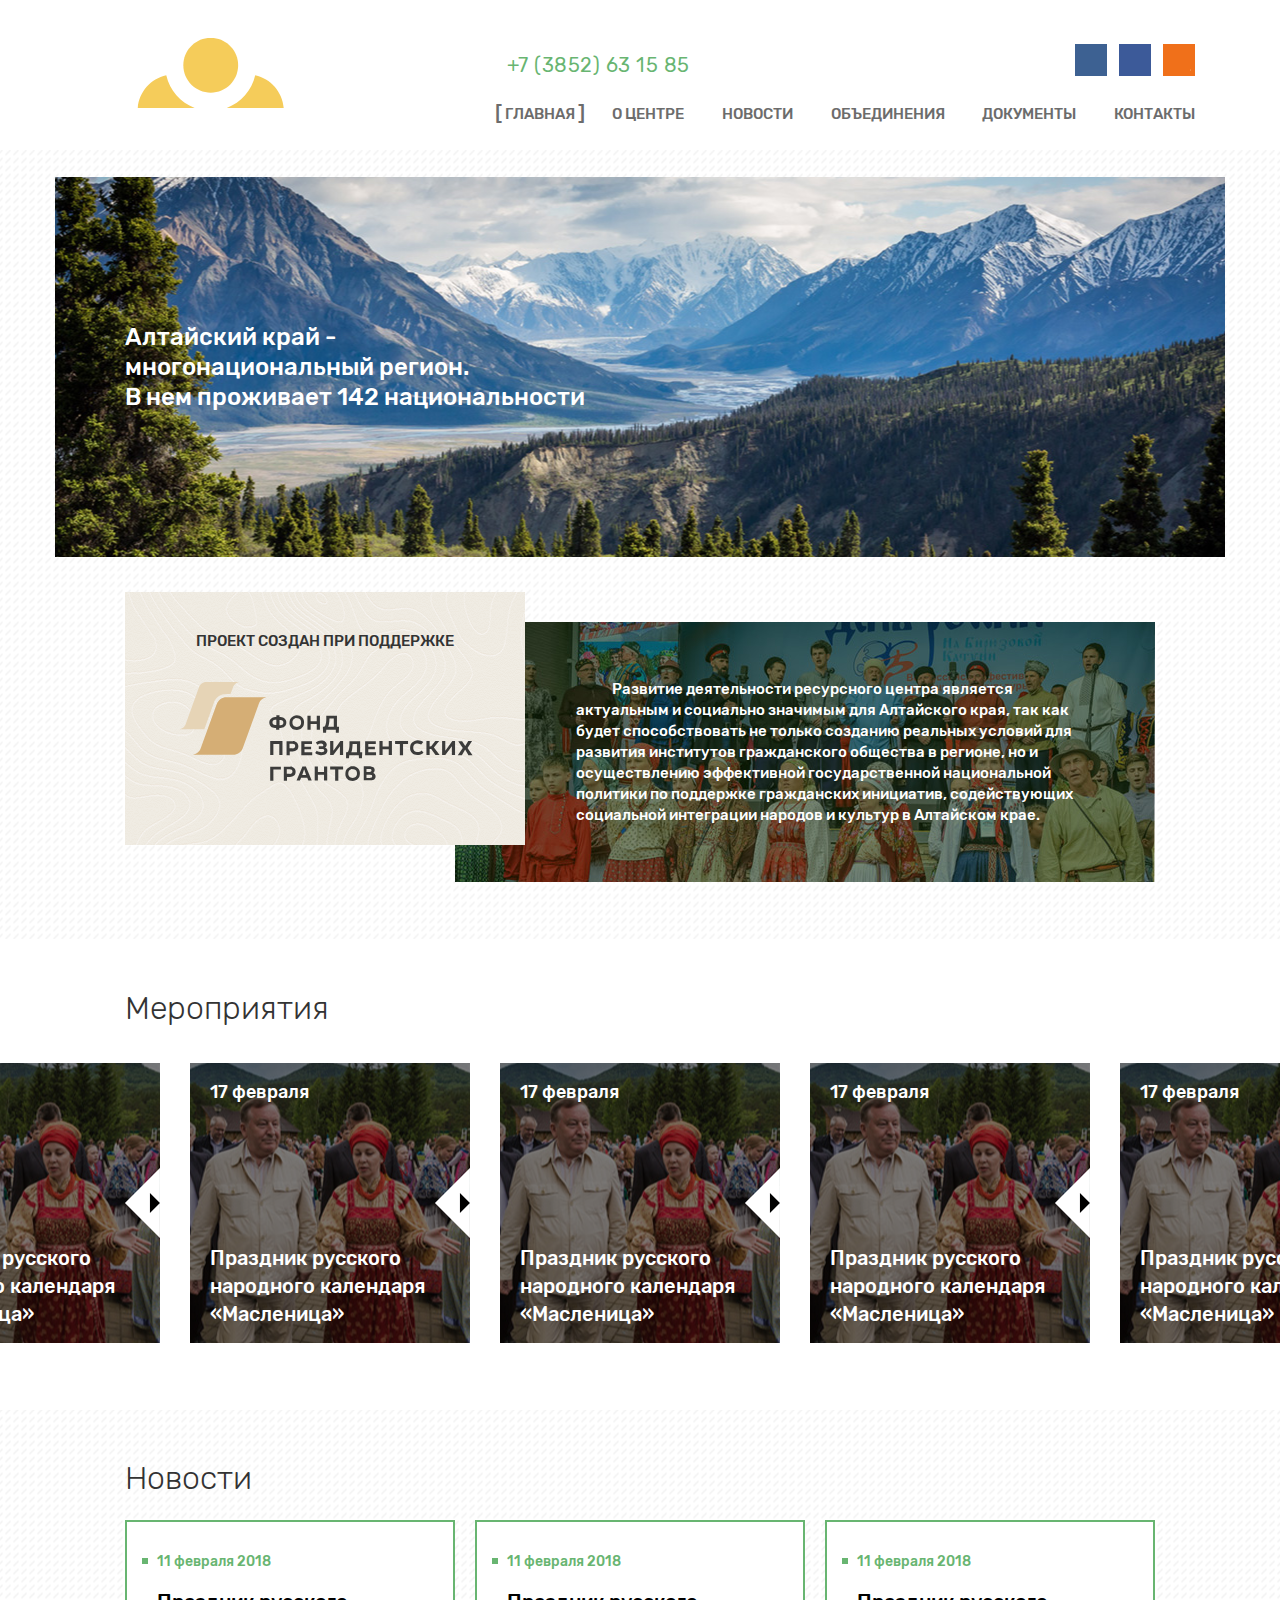
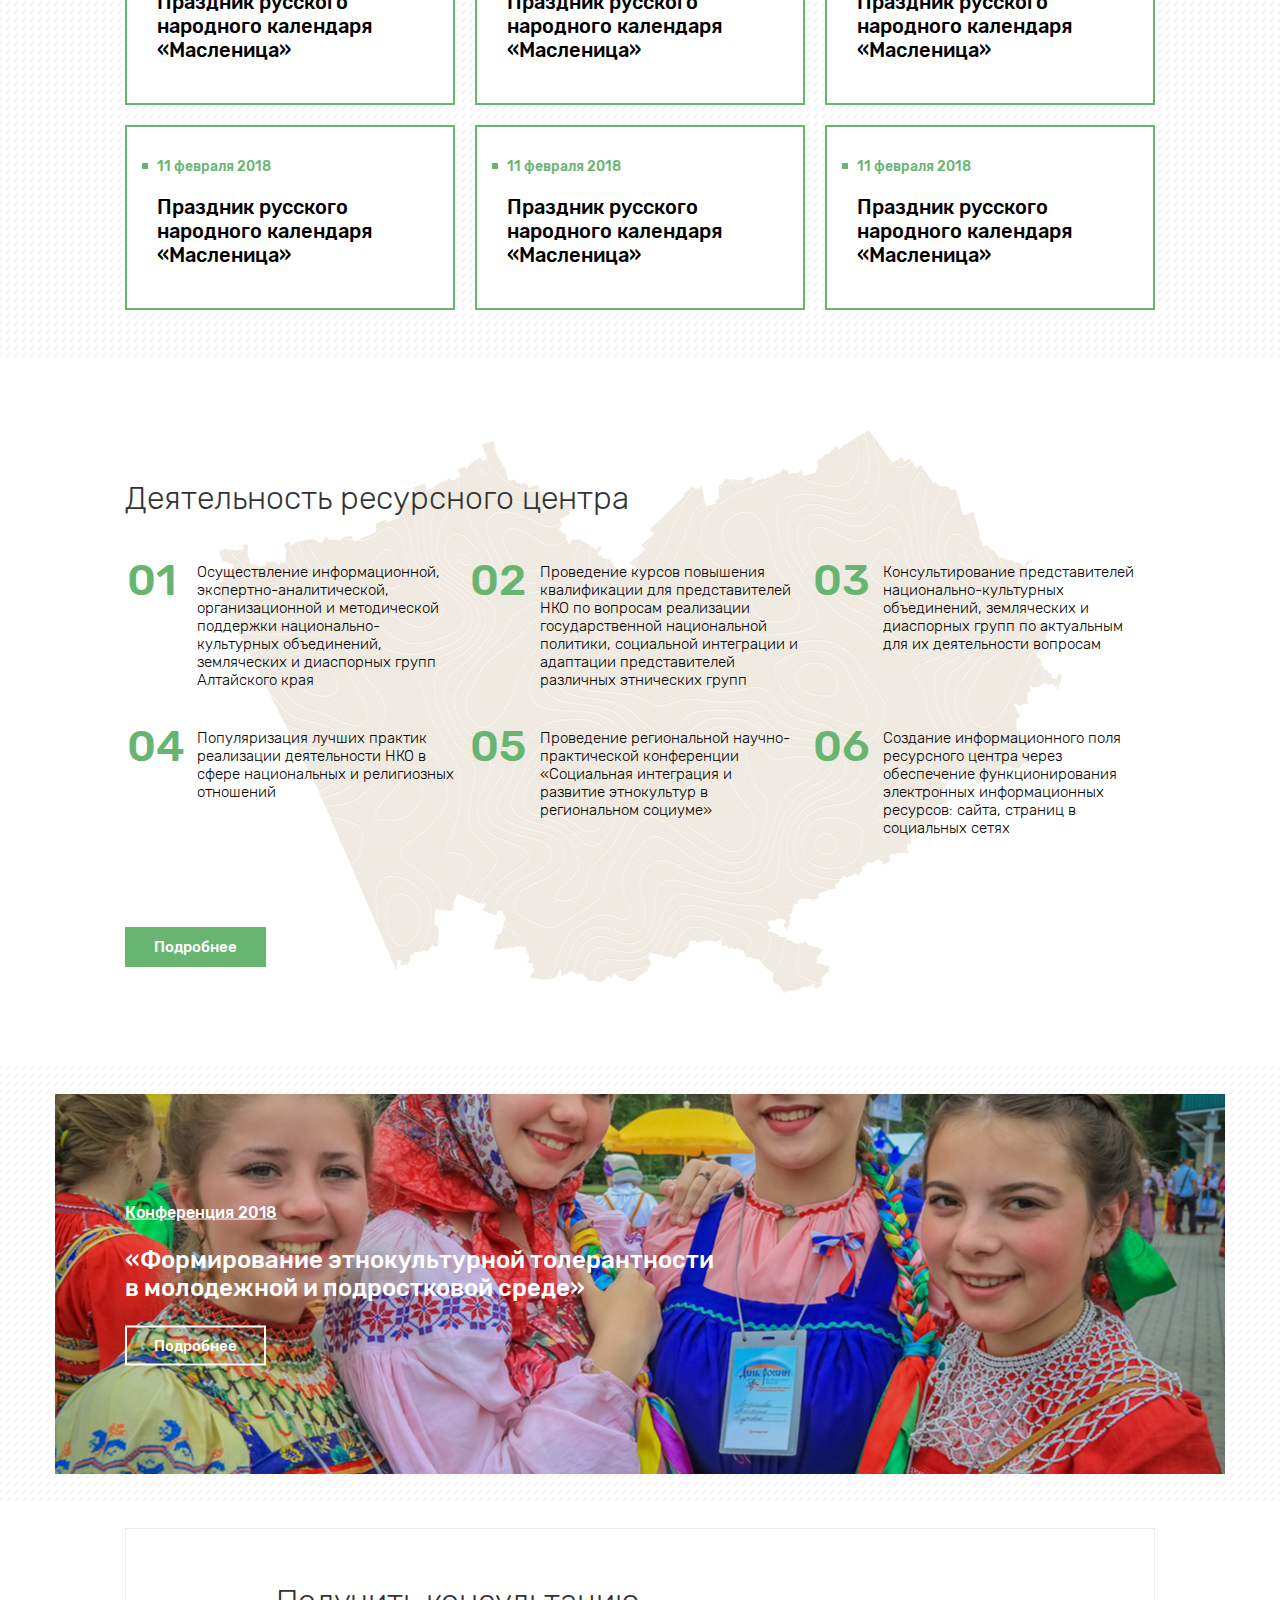
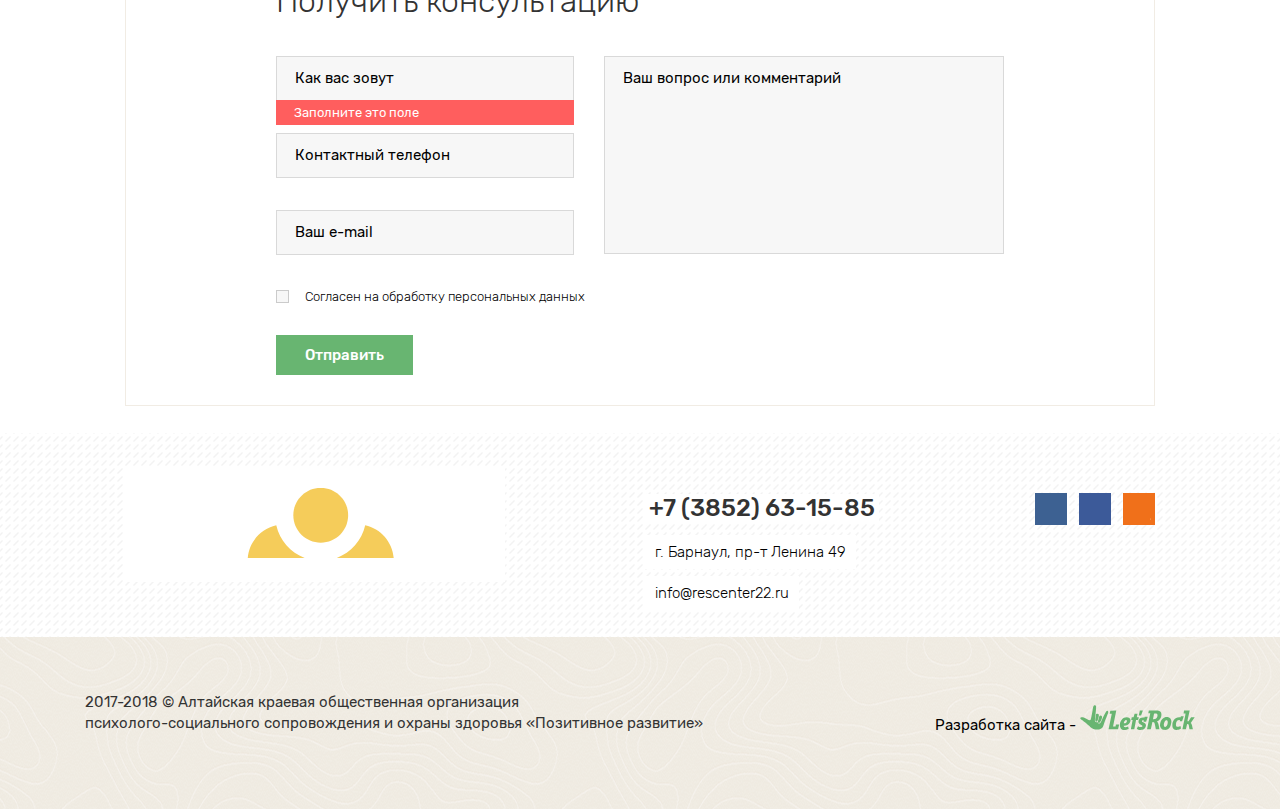
==== index.html @ 2a7aa4b4 "initial" ====
<!DOCTYPE html>
<html lang="ru">
<head>
	<meta charset="UTF-8">
<title>Title</title>
<link rel="stylesheet" href="css/style.css">
<link rel="icon" type="image/x-icon" href="/img/favicon.ico">
<meta name="viewport" content="width=device-width, initial-scale=1, maximum-scale=1" />
<!-- <meta name="viewport" content="width=1200/> -->
<script src="https://api-maps.yandex.ru/2.1/?lang=ru_RU" type="text/javascript"></script>
</head>
<body>
	<svg class="svg-collections">
	<symbol id="rc-logo" width="2044px" height="411px" viewBox="0 0 20440000 4110002">
		<defs>
		  <style type="text/css">
		   <![CDATA[
		    .fil2 {fill:#F5CC5A}
		    .fil1 {fill:black;fill-rule:nonzero}
		    .fil0 {fill:#0E2B3C;fill-rule:nonzero}
		   ]]>
		  </style>
		 </defs>
		<g>
		  <g>
		   <path class="fil0" d="M4241576 1166859c94997,0 177497,15744 247501,47244 70003,31500 124004,76500 162000,135000 37996,58500 57000,127252 57000,206256 0,79004 -19004,147496 -57000,205500 -37996,58004 -91997,102744 -162000,134244 -70004,31500 -152504,47256 -247501,47256l-183000 0 0 274500 -297000 0 0 -1050000 480000 0zm-18000 541500c61004,0 106997,-13252 138000,-39756 31004,-26492 46501,-64240 46501,-113244 0,-49004 -15497,-87000 -46501,-114000 -31003,-27000 -76996,-40500 -138000,-40500l-165000 0 0 307500 165000 0zm1499670 279000l0 229500 -843000 0 0 -1050000 823500 0 0 229500 -529500 0 0 177000 466500 0 0 222000 -466500 0 0 192000 549000 0zm703170 250500c-109996,0 -208748,-23256 -296244,-69756 -87508,-46500 -156260,-111248 -206256,-194244 -49996,-82996 -75000,-177000 -75000,-282000 0,-105000 25004,-199004 75000,-282000 49996,-82996 118748,-147756 206256,-194256 87496,-46500 186248,-69744 296244,-69744 96000,0 182504,16996 259500,51000 76996,34004 141000,82996 192000,147000l-189000 171000c-67996,-82004 -150496,-123000 -247500,-123000 -57000,0 -107752,12496 -152244,37500 -44504,25004 -79004,60248 -103500,105744 -24508,45508 -36756,97760 -36756,156756 0,58996 12248,111248 36756,156744 24496,45508 58996,80752 103500,105756 44492,25004 95244,37500 152244,37500 97004,0 179504,-40996 247500,-123000l189000 171000c-51000,64004 -115004,112996 -192000,147000 -76996,34004 -163500,51000 -259500,51000zm1588170 -1071000l-435000 811500c-46004,87000 -102248,153000 -168745,198000 -66507,45000 -139252,67500 -218256,67500 -58004,0 -120000,-13004 -186000,-39000l70500 -219000c40996,12000 76004,18000 105000,18000 28997,0 54756,-6496 77256,-19500 22500,-13004 43241,-33496 62244,-61500l-408000 -756000 313500 0 244501 507000 253500 -507000 289500 0zm598169 0c94996,0 177496,15744 247500,47244 70004,31500 124004,76500 162000,135000 37997,58500 57000,127252 57000,206256 0,79004 -19003,147496 -57000,205500 -37996,58004 -91996,102744 -162000,134244 -70004,31500 -152504,47256 -247500,47256l-183000 0 0 274500 -297000 0 0 -1050000 480000 0zm-18000 541500c61004,0 106996,-13252 138000,-39756 31004,-26492 46500,-64240 46500,-113244 0,-49004 -15496,-87000 -46500,-114000 -31004,-27000 -76996,-40500 -138000,-40500l-165000 0 0 307500 165000 0zm1168170 529500c-109996,0 -208748,-23256 -296244,-69756 -87508,-46500 -156260,-111248 -206256,-194244 -49996,-82996 -75000,-177000 -75000,-282000 0,-105000 25004,-199004 75000,-282000 49996,-82996 118748,-147756 206256,-194256 87496,-46500 186248,-69744 296244,-69744 96000,0 182504,16996 259500,51000 76996,34004 141000,82996 192000,147000l-189000 171000c-67996,-82004 -150496,-123000 -247500,-123000 -57000,0 -107752,12496 -152244,37500 -44504,25004 -79004,60248 -103500,105744 -24508,45508 -36756,97760 -36756,156756 0,58996 12248,111248 36756,156744 24496,45508 58996,80752 103500,105756 44492,25004 95244,37500 152244,37500 97004,0 179504,-40996 247500,-123000l189000 171000c-51000,64004 -115004,112996 -192000,147000 -76996,34004 -163500,51000 -259500,51000zm1607670 -1071000l0 1050000 -297000 0 0 -409500 -405000 0 0 409500 -297000 0 0 -1050000 297000 0 0 394500 405000 0 0 -394500 297000 0zm784170 334500c129000,0 228496,28748 298500,86244 70004,57508 105000,142760 105000,255756 0,121004 -39000,213496 -117000,277500 -78000,64004 -186496,96000 -325500,96000l-496501 0 0 -1050000 292500 0 0 334500 243001 0zm-58500 502500c49996,0 89752,-13500 119255,-40500 29493,-27000 44245,-64996 44245,-114000 0,-91004 -54497,-136500 -163500,-136500l-184501 0 0 291000 184501 0zm577500 -837000l292500 0 0 1050000 -292500 0 0 -1050000zm542669 0l292500 0 0 616500 433501 -616500 279000 0 0 1050000 -292501 0 0 -615000 -432000 615000 -280500 0 0 -1050000zm501000 -63000c-106004,0 -183744,-20504 -233244,-61500 -49500,-40996 -74256,-102000 -74256,-183000l199500 0c1004,34996 10004,61004 27000,78000 16996,16996 43996,25500 81000,25500 37004,0 64500,-8504 82500,-25500 18000,-16996 27497,-43004 28500,-78000l199501 0c0,81000 -25004,142004 -75000,183000 -49997,40996 -128504,61500 -235501,61500zm2321671 877500l0 450000 -271501 0 0 -214500 -861000 0 0 -1050000 292500 0 0 814500 403500 0 0 -814500 292501 0 0 814500 144000 0zm1007669 6000l0 229500 -843000 0 0 -1050000 823500 0 0 229500 -529500 0 0 177000 466500 0 0 222000 -466500 0 0 192000 549000 0zm1192170 -820500l0 1050000 -297000 0 0 -409500 -405000 0 0 409500 -297000 0 0 -1050000 297000 0 0 394500 405000 0 0 -394500 297000 0zm1094670 235500l-321000 0 0 814500 -292500 0 0 -814500 -322501 0 0 -235500 936001 0 0 235500zm640169 -235500c94996,0 177496,15744 247500,47244 70004,31500 124004,76500 162000,135000 37997,58500 57000,127252 57000,206256 0,79004 -19003,147496 -57000,205500 -37996,58004 -91996,102744 -162000,134244 -70004,31500 -152504,47256 -247500,47256l-183000 0 0 274500 -297000 0 0 -1050000 480000 0zm-18000 541500c61004,0 106996,-13252 138000,-39756 31004,-26492 46500,-64240 46500,-113244 0,-49004 -15496,-87000 -46500,-114000 -31004,-27000 -76996,-40500 -138000,-40500l-165000 0 0 307500 165000 0z"/>
		   <g>
		    <path class="fil1" d="M3704919 2944478l259205 0 0 328110 -55642 0 0 -281965 -147933 0 0 281965 -55630 0 0 -328110zm321461 164055c0,-60579 16866,-105473 50681,-134646 28145,-24248 62598,-36354 103157,-36354 44988,0 81862,14740 110516,44244 28559,29397 42898,70181 42898,122114 0,42142 -6331,75236 -18969,99354 -12650,24130 -31098,42898 -55311,56268 -24142,13382 -50587,20032 -79134,20032 -45945,0 -83031,-14646 -111378,-44056 -28346,-29385 -42460,-71740 -42460,-126956zm56893 106c0,41941 9177,73323 27496,94087 18449,20858 41516,31299 69449,31299 27603,0 50575,-10441 69000,-31406 18343,-20964 27508,-52889 27508,-95763 0,-40477 -9272,-71138 -27709,-91890 -18437,-20870 -41421,-31288 -68799,-31288 -27933,0 -51000,10323 -69449,31075 -18319,20764 -27496,52063 -27496,93886zm491221 289748l0 -453909 50575 0 0 43098c11905,-16654 25393,-29197 40464,-37512 14965,-8315 33177,-12531 54579,-12531 28016,0 52665,7157 74067,21590 21390,14327 37500,34666 48461,60803 10854,26233 16334,54886 16334,86174 0,33413 -6000,63543 -18023,90413 -12000,26764 -29492,47315 -52453,61630 -22866,14232 -46996,21402 -72284,21402 -18543,0 -35196,-3898 -49854,-11693 -14740,-7807 -26752,-17611 -36236,-29504l0 160039 -55630 0zm50575 -287846c0,42035 8527,73110 25500,93248 17067,20114 37724,30236 61960,30236 24650,0 45721,-10441 63213,-31299 17587,-20859 26339,-53103 26339,-96827 0,-41729 -8540,-72910 -25713,-93673 -17173,-20752 -37606,-31087 -61429,-31087 -23587,0 -44457,11067 -62587,33094 -18224,22134 -27283,54154 -27283,96308zm515338 120944c-20657,17611 -40582,29930 -59645,37205 -19075,7264 -39496,10855 -61429,10855 -36036,0 -63733,-8752 -83126,-26339 -19394,-17492 -29079,-39933 -29079,-67240 0,-16004 3685,-30650 10961,-43937 7370,-13276 16960,-23799 28759,-31819 11906,-8008 25181,-14114 40040,-18213 10960,-2858 27496,-5586 49523,-8338 44882,-5256 78071,-11693 99248,-19075 201,-7583 331,-12425 331,-14421 0,-22548 -5279,-38457 -15815,-47729 -14220,-12543 -35397,-18756 -63425,-18756 -26244,0 -45626,4630 -58063,13796 -12532,9177 -21697,25393 -27709,48791l-54366 -7583c4949,-23291 13063,-42141 24449,-56480 11374,-14339 27815,-25287 49311,-33083 21378,-7689 46346,-11586 74587,-11586 28027,0 50893,3259 68492,9897 17480,6638 30449,14859 38669,24862 8221,10016 14008,22666 17386,37938 1795,9484 2728,26551 2728,51106l0 73760c0,51519 1170,84071 3485,97866 2208,13807 6850,26976 13594,39626l-58157 0c-5587,-11693 -9166,-25394 -10749,-41103zm-4417 -123271c-20244,8220 -50586,15165 -91039,20858 -22984,3272 -39201,6957 -48685,11067 -9485,4110 -16760,10122 -21922,17917 -5149,7902 -7795,16642 -7795,26351 0,14634 5587,26964 16854,36756 11280,9803 27721,14763 49312,14763 21389,0 40464,-4653 57212,-14031 16654,-9272 28984,-22004 36780,-38138 6012,-12531 8952,-30968 8952,-55311l331 -20232zm207331 15815l0 -43630c23409,-201 39413,-1158 47835,-2740 8539,-1689 16653,-6532 24236,-14740 7583,-8233 11386,-18449 11386,-30780 0,-14846 -4949,-26870 -14965,-35705 -10004,-8964 -22866,-13393 -38775,-13393 -31300,0 -53209,18330 -65752,54992l-53103 -8835c16441,-61110 56268,-91665 119280,-91665 34984,0 62374,9484 82287,28547 19914,19075 29823,41835 29823,68279 0,26658 -12969,47941 -38776,63638 16536,8859 28867,20126 37193,33827 8221,13689 12331,29917 12331,48661 0,29410 -10748,53233 -32138,71552 -21496,18342 -51413,27508 -89976,27508 -74823,0 -118229,-33095 -130134,-99260l52476 -11386c4737,20858 14327,37098 28866,48579 14540,11480 31075,17173 49843,17173 18756,0 34346,-5268 46783,-15898 12426,-10547 18650,-24035 18650,-40476 0,-12732 -3898,-23799 -11705,-33284 -7795,-9484 -16110,-15378 -24968,-17716 -8847,-2421 -24862,-3567 -48047,-3567 -1890,0 -6107,106 -12650,319zm217169 -179551l128008 0c31406,0 54792,2645 70181,7901 15272,5268 28441,14858 39402,28878 11067,14114 16547,30874 16547,50457 0,15697 -3271,29409 -9685,40996 -6543,11693 -16240,21496 -29303,29291 15378,5162 28134,14752 38362,28866 10110,14020 15177,30780 15177,50055 -2019,31075 -13169,54154 -33307,69119 -20126,15059 -49417,22547 -87767,22547l-147615 0 0 -328110zm55630 138448l58996 0c23516,0 39733,-1263 48485,-3685 8846,-2527 16748,-7488 23693,-15071 6956,-7476 10441,-16535 10441,-27070 0,-17386 -6107,-29410 -18237,-36248 -12212,-6851 -33071,-10229 -62586,-10229l-60792 0 0 92303zm0 144142l73028 0c31382,0 52996,-3685 64689,-10960 11693,-7382 17799,-19914 18437,-37937 0,-10418 -3366,-20221 -10122,-29174 -6839,-8964 -15697,-14657 -26551,-16972 -10843,-2410 -28347,-3579 -52359,-3579l-67122 0 0 98622zm280276 -282590l55630 0 0 250240 154571 -250240 59740 0 0 328110 -55630 0 0 -248670 -154358 248670 -59953 0 0 -328110zm324106 0l265524 0 0 46145 -104964 0 0 281965 -55619 0 0 -281965 -104941 0 0 -46145zm318627 0l55629 0 0 250240 154571 -250240 59741 0 0 328110 -55630 0 0 -248670 -154359 248670 -59952 0 0 -328110zm353799 0l55653 0 0 137185 67630 0c4961,-46772 19607,-82500 43937,-107150 24449,-24661 56056,-36980 94937,-36980 33083,0 59221,6626 78296,20008 19169,13381 34972,31724 47409,55216 12425,23386 18638,54898 18638,94512 0,56480 -12839,99354 -38563,128551 -25701,29173 -60579,43725 -104622,43725 -40890,0 -73654,-13595 -98410,-40678 -24661,-27177 -38563,-64382 -41622,-111697l-67630 0 0 145418 -55653 0 0 -328110zm265216 40452c-27177,0 -48354,10441 -63531,31300 -15177,20763 -22760,49937 -22760,87555 0,45000 7583,77870 22866,98834 15272,20965 35705,31406 61217,31406 25382,0 46146,-9685 62374,-29091 16110,-19382 24224,-50669 24224,-93767 0,-42036 -7051,-73654 -21071,-94619 -14007,-21070 -35078,-31618 -63319,-31618zm383953 -40452l189036 0 0 46145 -133406 0 0 281965 -55630 0 0 -328110zm230540 453909l0 -453909 50575 0 0 43098c11905,-16654 25393,-29197 40452,-37512 14965,-8315 33189,-12531 54591,-12531 28016,0 52665,7157 74067,21590 21390,14327 37500,34666 48461,60803 10854,26233 16334,54886 16334,86174 0,33413 -6000,63543 -18023,90413 -12000,26764 -29492,47315 -52465,61630 -22854,14232 -46996,21402 -72272,21402 -18555,0 -35196,-3898 -49854,-11693 -14740,-7807 -26764,-17611 -36248,-29504l0 160039 -55618 0zm50575 -287846c0,42035 8527,73110 25488,93248 17079,20114 37724,30236 61961,30236 24661,0 45732,-10441 63224,-31299 17587,-20859 26339,-53103 26339,-96827 0,-41729 -8540,-72910 -25713,-93673 -17173,-20752 -37606,-31087 -61429,-31087 -23599,0 -44457,11067 -62587,33094 -18236,22134 -27283,54154 -27283,96308zm515338 120944c-20657,17611 -40582,29930 -59645,37205 -19075,7264 -39508,10855 -61429,10855 -36036,0 -63733,-8752 -83138,-26339 -19382,-17492 -29067,-39933 -29067,-67240 0,-16004 3685,-30650 10960,-43937 7371,-13276 16961,-23799 28760,-31819 11906,-8008 25181,-14114 40040,-18213 10960,-2858 27484,-5586 49512,-8338 44893,-5256 78082,-11693 99248,-19075 212,-7583 330,-12425 330,-14421 0,-22548 -5267,-38457 -15815,-47729 -14208,-12543 -35385,-18756 -63425,-18756 -26232,0 -45614,4630 -58051,13796 -12532,9177 -21709,25393 -27709,48791l-54378 -7583c4961,-23291 13075,-42141 24449,-56480 11386,-14339 27827,-25287 49311,-33083 21390,-7689 46358,-11586 74599,-11586 28027,0 50893,3259 68480,9897 17492,6638 30449,14859 38681,24862 8221,10016 14008,22666 17386,37938 1795,9484 2728,26551 2728,51106l0 73760c0,51519 1170,84071 3485,97866 2208,13807 6850,26976 13582,39626l-58146 0c-5586,-11693 -9165,-25394 -10748,-41103zm-4429 -123271c-20232,8220 -50575,15165 -91027,20858 -22985,3272 -39201,6957 -48685,11067 -9485,4110 -16760,10122 -21922,17917 -5161,7902 -7795,16642 -7795,26351 0,14634 5575,26964 16854,36756 11280,9803 27721,14763 49312,14763 21389,0 40452,-4653 57212,-14031 16654,-9272 28984,-22004 36780,-38138 6000,-12531 8941,-30968 8941,-55311l330 -20232zm340229 -163736l0 141614c17905,0 30543,-3378 37807,-10016 7275,-6744 17705,-26433 31193,-59315 12649,-31181 24130,-51000 34453,-59634 10110,-8445 26137,-12649 48153,-12649l20339 0 0 45826 -15071 -307c-14858,0 -24236,2209 -28347,6544 -4311,4523 -10960,18000 -19795,40452 -8232,21485 -15815,36237 -22760,44563 -6968,8221 -17929,15709 -32669,22548 24024,6437 47421,28653 70287,66803l61004 101681 -61110 0 -59445 -101587c-12106,-20634 -22748,-34122 -31701,-40559 -9059,-6413 -19819,-9579 -32338,-9579l0 151725 -56906 0 0 -151725c-12330,0 -22984,3166 -31925,9473 -9071,6319 -19606,19925 -31618,40795l-59941 101457 -61122 0 60791 -101681c23091,-38150 46689,-60366 70713,-66803 -16441,-7583 -28028,-15910 -34571,-24863 -6626,-8964 -16429,-30342 -29598,-64169 -4536,-11386 -9378,-18331 -14552,-20870 -5374,-2622 -13275,-3898 -23799,-3898 -2646,0 -8126,107 -16334,319l0 -46145 7688 0c21485,0 36556,1263 45308,3897 8752,2540 16547,8008 23492,16335 6850,8315 15815,25594 26764,52051 13381,32339 23716,51945 30885,58890 7146,6956 19796,10441 37819,10441l0 -141614 56906 0zm268039 0l228863 0 0 282590 35385 0 0 138449 -45519 0 0 -92929 -258556 0 0 92929 -45519 0 0 -138449 29079 0c39200,-53209 57956,-147413 56267,-282590zm46146 46145c-4110,106536 -20551,185339 -49311,236445l176386 0 0 -236445 -127075 0zm493417 240862c-20645,17611 -40570,29930 -59633,37205 -19075,7264 -39508,10855 -61430,10855 -36035,0 -63732,-8752 -83137,-26339 -19382,-17492 -29067,-39933 -29067,-67240 0,-16004 3685,-30650 10960,-43937 7370,-13276 16961,-23799 28760,-31819 11894,-8008 25181,-14114 40040,-18213 10960,-2858 27484,-5586 49511,-8338 44894,-5256 78083,-11693 99248,-19075 213,-7583 331,-12425 331,-14421 0,-22548 -5268,-38457 -15815,-47729 -14208,-12543 -35386,-18756 -63425,-18756 -26232,0 -45614,4630 -58063,13796 -12520,9177 -21697,25393 -27697,48791l-54378 -7583c4961,-23291 13075,-42141 24449,-56480 11386,-14339 27827,-25287 49311,-33083 21390,-7689 46358,-11586 74598,-11586 28028,0 50894,3259 68481,9897 17492,6638 30449,14859 38681,24862 8209,10016 14008,22666 17386,37938 1795,9484 2728,26551 2728,51106l0 73760c0,51519 1169,84071 3484,97866 2209,13807 6851,26976 13583,39626l-58146 0c-5586,-11693 -9165,-25394 -10760,-41103zm-4417 -123271c-20232,8220 -50575,15165 -91027,20858 -22985,3272 -39201,6957 -48686,11067 -9484,4110 -16759,10122 -21921,17917 -5161,7902 -7795,16642 -7795,26351 0,14634 5575,26964 16854,36756 11280,9803 27721,14763 49311,14763 21390,0 40453,-4653 57213,-14031 16653,-9272 28984,-22004 36779,-38138 6000,-12531 8941,-30968 8941,-55311l331 -20232zm141709 -163736l55630 0 0 136547 154264 0 0 -136547 55630 0 0 328110 -55630 0 0 -145418 -154264 0 0 145418 -55630 0 0 -328110zm563386 207992l54378 7594c-6024,37394 -21189,66579 -45744,87756 -24555,21177 -54780,31725 -90496,31725 -44788,0 -80823,-14646 -108000,-43937 -27307,-29304 -40890,-71233 -40890,-125812 0,-35397 5894,-66283 17610,-92834 11693,-26445 29492,-46347 53516,-59528 23905,-13275 49937,-19901 78177,-19901 35516,0 64701,8941 87248,26964 22654,18012 37193,43630 43512,76701l-53728 8220c-5174,-22015 -14233,-38563 -27402,-49736 -13075,-11067 -28866,-16641 -47421,-16641 -28028,0 -50788,10015 -68374,30023 -17492,20138 -26244,51744 -26244,95150 0,44055 8444,75968 25299,95882 16960,19913 38976,29929 66047,29929 21933,0 40158,-6650 54697,-20020 14646,-13275 23917,-33827 27815,-61535zm101161 -207992l55630 0 0 141614c17693,0 30130,-3378 37300,-10229 7051,-6732 17492,-26445 31393,-59208 10961,-25914 19819,-42981 26551,-51213 6863,-8209 14658,-13795 23493,-16653 8964,-2835 23196,-4311 42685,-4311l11161 0 0 45826 -15484 -307c-14646,0 -24024,2209 -28134,6544 -4311,4523 -10961,18000 -19819,40452 -8421,21485 -16110,36343 -23173,44563 -6945,8221 -17799,15709 -32445,22548 23917,6437 47516,28653 70689,66803l61016 101681 -61122 0 -60154 -101362c-12118,-20540 -22654,-34028 -31606,-40571 -9071,-6532 -19807,-9792 -32351,-9792l0 151725 -55630 0 0 -328110zm277217 0l55630 0 0 250240 154571 -250240 59740 0 0 328110 -55630 0 0 -248670 -154358 248670 -59953 0 0 -328110zm315248 328110l119799 -169961 -110941 -158149 68386 0 51827 77444c9591,14552 17173,26339 22547,35622 9378,-13181 17705,-25074 25181,-35728l54579 -77338 67973 0 -111591 158149 118854 169961 -67641 0 -67866 -101150 -15485 -24342 -87661 125492 -67961 0zm529689 -328110l55618 0 0 250240 154583 -250240 59740 0 0 328110 -55630 0 0 -248670 -154358 248670 -59953 0 0 -328110zm353174 0l55630 0 0 136547 154263 0 0 -136547 55630 0 0 328110 -55630 0 0 -145418 -154263 0 0 145418 -55630 0 0 -328110zm349075 0l55630 0 0 250240 154582 -250240 59729 0 0 328110 -55618 0 0 -248670 -154359 248670 -59964 0 0 -328110zm353811 0l55642 0 0 282590 154252 0 0 -282590 55630 0 0 282590 36035 0 0 138449 -45520 0 0 -92929 -256039 0 0 -328110zm361512 0l55630 0 0 250240 154582 -250240 59729 0 0 328110 -55618 0 0 -248670 -154359 248670 -59964 0 0 -328110zm567496 287007c-20646,17611 -40571,29930 -59646,37205 -19063,7264 -39496,10855 -61417,10855 -36035,0 -63732,-8752 -83138,-26339 -19382,-17492 -29079,-39933 -29079,-67240 0,-16004 3697,-30650 10961,-43937 7382,-13276 16972,-23799 28772,-31819 11893,-8008 25169,-14114 40027,-18213 10961,-2858 27496,-5586 49524,-8338 44894,-5256 78071,-11693 99248,-19075 213,-7583 331,-12425 331,-14421 0,-22548 -5268,-38457 -15815,-47729 -14221,-12543 -35398,-18756 -63425,-18756 -26233,0 -45615,4630 -58063,13796 -12532,9177 -21697,25393 -27697,48791l-54378 -7583c4960,-23291 13074,-42141 24448,-56480 11375,-14339 27827,-25287 49312,-33083 21389,-7689 46358,-11586 74598,-11586 28028,0 50894,3259 68480,9897 17492,6638 30449,14859 38681,24862 8209,10016 14008,22666 17386,37938 1784,9484 2729,26551 2729,51106l0 73760c0,51519 1169,84071 3484,97866 2209,13807 6850,26976 13583,39626l-58146 0c-5587,-11693 -9177,-25394 -10760,-41103zm-4417 -123271c-20233,8220 -50575,15165 -91040,20858 -22984,3272 -39200,6957 -48685,11067 -9472,4110 -16748,10122 -21921,17917 -5150,7902 -7795,16642 -7795,26351 0,14634 5586,26964 16866,36756 11268,9803 27720,14763 49311,14763 21378,0 40453,-4653 57213,-14031 16641,-9272 28984,-22004 36779,-38138 6000,-12531 8941,-30968 8941,-55311l331 -20232zm98728 -163736l265524 0 0 46145 -104953 0 0 281965 -55630 0 0 -281965 -104941 0 0 -46145zm318626 0l55630 0 0 250240 154571 -250240 59740 0 0 328110 -55630 0 0 -248670 -154358 248670 -59953 0 0 -328110zm353185 0l128008 0c31406,0 54792,2645 70170,7901 15283,5268 28452,14858 39413,28878 11067,14114 16547,30874 16547,50457 0,15697 -3271,29409 -9697,40996 -6543,11693 -16228,21496 -29291,29291 15378,5162 28134,14752 38362,28866 10111,14020 15166,30780 15166,50055 -2008,31075 -13170,54154 -33296,69119 -20137,15059 -49417,22547 -87767,22547l-147615 0 0 -328110zm55619 138448l59007 0c23504,0 39721,-1263 48473,-3685 8858,-2527 16760,-7488 23705,-15071 6956,-7476 10441,-16535 10441,-27070 0,-17386 -6119,-29410 -18237,-36248 -12224,-6851 -33082,-10229 -62586,-10229l-60803 0 0 92303zm0 144142l73027 0c31394,0 53008,-3685 64701,-10960 11693,-7382 17799,-19914 18437,-37937 0,-10418 -3378,-20221 -10122,-29174 -6839,-8964 -15697,-14657 -26551,-16972 -10843,-2410 -28347,-3579 -52359,-3579l-67133 0 0 98622zm455929 -282590l55630 0 0 250240 154582 -250240 59729 0 0 328110 -55630 0 0 -248670 -154347 248670 -59964 0 0 -328110zm743150 207992l54366 7594c-6012,37394 -21189,66579 -45732,87756 -24556,21177 -54780,31725 -90508,31725 -44788,0 -80823,-14646 -108000,-43937 -27296,-29304 -40890,-71233 -40890,-125812 0,-35397 5905,-66283 17610,-92834 11693,-26445 29492,-46347 53528,-59528 23905,-13275 49937,-19901 78177,-19901 35504,0 64689,8941 87236,26964 22654,18012 37205,43630 43524,76701l-53740 8220c-5162,-22015 -14233,-38563 -27402,-49736 -13063,-11067 -28866,-16641 -47409,-16641 -28028,0 -50788,10015 -68386,30023 -17481,20138 -26233,51744 -26233,95150 0,44055 8433,75968 25300,95882 16960,19913 38976,29929 66047,29929 21921,0 40157,-6650 54685,-20020 14646,-13275 23929,-33827 27827,-61535zm87980 -43937c0,-60579 16866,-105473 50693,-134646 28134,-24248 62587,-36354 103146,-36354 44988,0 81862,14740 110527,44244 28548,29397 42886,70181 42886,122114 0,42142 -6331,75236 -18968,99354 -12650,24130 -31087,42898 -55311,56268 -24130,13382 -50587,20032 -79134,20032 -45933,0 -83032,-14646 -111378,-44056 -28347,-29385 -42461,-71740 -42461,-126956zm56906 106c0,41941 9165,73323 27484,94087 18449,20858 41516,31299 69449,31299 27614,0 50575,-10441 69012,-31406 18330,-20964 27507,-52889 27507,-95763 0,-40477 -9283,-71138 -27720,-91890 -18425,-20870 -41410,-31288 -68799,-31288 -27933,0 -51000,10323 -69449,31075 -18319,20764 -27484,52063 -27484,93886zm345283 -164161l228851 0 0 282590 35397 0 0 138449 -45519 0 0 -92929 -258567 0 0 92929 -45508 0 0 -138449 29067 0c39200,-53209 57956,-147413 56279,-282590zm46146 46145c-4110,106536 -20551,185339 -49311,236445l176374 0 0 -236445 -127063 0zm502902 175748l57519 7595c-8952,33401 -25700,59421 -50137,77858 -24449,18449 -55642,27721 -93686,27721 -47834,0 -85759,-14752 -113787,-44268 -28016,-29386 -42047,-70795 -42047,-124004 0,-55004 14126,-97772 42472,-128114 28347,-30449 65114,-45626 110315,-45626 43725,0 79453,14846 107150,44669 27720,29823 41622,71752 41622,125799 0,3272 -106,8232 -319,14752l-244335 0c2103,35929 12225,63544 30555,82618 18225,19063 41091,28654 68374,28654 20339,0 37725,-5374 52063,-16122 14422,-10748 25808,-27933 34241,-51532zm-182067 -89138l182693 0c-2422,-27590 -9485,-48248 -20965,-62055 -17598,-21389 -40559,-32137 -68693,-32137 -25500,0 -46890,8539 -64276,25606 -17279,17067 -26870,39933 -28759,68586zm309874 -132755l55618 0 0 250240 154583 -250240 59740 0 0 328110 -55630 0 0 -248670 -154358 248670 -59953 0 0 -328110zm192177 -121382l37937 0c-3047,26031 -12531,46039 -28346,59964 -15804,14008 -36768,20965 -63012,20965 -26339,0 -47410,-6957 -63107,-20764 -15696,-13902 -25181,-33921 -28240,-60165l37937 0c2835,14232 8622,24862 17174,31818 8527,7063 20125,10548 34547,10548 16760,0 29409,-3378 37937,-10229 8539,-6732 14338,-17492 17173,-32137zm375319 329374l54366 7594c-6012,37394 -21189,66579 -45744,87756 -24543,21177 -54768,31725 -90496,31725 -44787,0 -80823,-14646 -108000,-43937 -27295,-29304 -40890,-71233 -40890,-125812 0,-35397 5906,-66283 17610,-92834 11693,-26445 29493,-46347 53528,-59528 23906,-13275 49937,-19901 78177,-19901 35504,0 64689,8941 87236,26964 22654,18012 37205,43630 43524,76701l-53740 8220c-5161,-22015 -14232,-38563 -27402,-49736 -13063,-11067 -28866,-16641 -47409,-16641 -28040,0 -50788,10015 -68386,30023 -17492,20138 -26232,51744 -26232,95150 0,44055 8433,75968 25287,95882 16973,19913 38977,29929 66059,29929 21921,0 40158,-6650 54685,-20020 14646,-13275 23929,-33827 27827,-61535zm72709 -207992l265523 0 0 46145 -104952 0 0 281965 -55630 0 0 -281965 -104941 0 0 -46145zm318626 0l128008 0c31405,0 54791,2645 70169,7901 15284,5268 28453,14858 39414,28878 11066,14114 16547,30874 16547,50457 0,15697 -3272,29409 -9697,40996 -6532,11693 -16228,21496 -29291,29291 15378,5162 28133,14752 38362,28866 10110,14020 15177,30780 15177,50055 -2020,31075 -13181,54154 -33307,69119 -20126,15059 -49418,22547 -87768,22547l-147614 0 0 -328110zm55630 138448l58996 0c23504,0 39720,-1263 48472,-3685 8859,-2527 16760,-7488 23705,-15071 6957,-7476 10441,-16535 10441,-27070 0,-17386 -6106,-29410 -18236,-36248 -12213,-6851 -33083,-10229 -62587,-10229l-60791 0 0 92303zm0 144142l73016 0c31393,0 53007,-3685 64700,-10960 11693,-7382 17800,-19914 18437,-37937 0,-10418 -3366,-20221 -10122,-29174 -6838,-8964 -15697,-14657 -26551,-16972 -10842,-2410 -28346,-3579 -52358,-3579l-67122 0 0 98622zm280275 -282590l55619 0 0 250240 154582 -250240 59741 0 0 328110 -55630 0 0 -248670 -154359 248670 -59953 0 0 -328110zm353800 0l55653 0 0 137185 67630 0c4961,-46772 19607,-82500 43937,-107150 24449,-24661 56056,-36980 94926,-36980 33094,0 59232,6626 78307,20008 19169,13381 34972,31724 47409,55216 12425,23386 18638,54898 18638,94512 0,56480 -12839,99354 -38563,128551 -25701,29173 -60579,43725 -104622,43725 -40890,0 -73654,-13595 -98410,-40678 -24661,-27177 -38563,-64382 -41622,-111697l-67630 0 0 145418 -55653 0 0 -328110zm265216 40452c-27189,0 -48354,10441 -63531,31300 -15177,20763 -22760,49937 -22760,87555 0,45000 7583,77870 22866,98834 15272,20965 35705,31406 61205,31406 25394,0 46146,-9685 62386,-29091 16110,-19382 24224,-50669 24224,-93767 0,-42036 -7051,-73654 -21071,-94619 -14007,-21070 -35078,-31618 -63319,-31618zm-14787690 665812l55630 0 0 250240 154571 -250240 59740 0 0 328098 -55630 0 0 -248657 -154347 248657 -59964 0 0 -328098zm353185 0l55630 0 0 136547 154264 0 0 -136547 55618 0 0 328098 -55618 0 0 -145405 -154264 0 0 145405 -55630 0 0 -328098zm319996 0l265524 0 0 46133 -104953 0 0 281965 -55630 0 0 -281965 -104941 0 0 -46133zm535359 221893l57519 7583c-8952,33413 -25701,59421 -50138,77870 -24448,18437 -55653,27721 -93685,27721 -47834,0 -85759,-14764 -113799,-44268 -28016,-29386 -42035,-70807 -42035,-124016 0,-54992 14126,-97772 42472,-128114 28347,-30449 65114,-45614 110315,-45614 43725,0 79453,14834 107150,44657 27720,29823 41622,71764 41622,125811 0,3260 -106,8221 -319,14752l-244347 0c2115,35929 12237,63544 30556,82607 18236,19074 41102,28665 68385,28665 20339,0 37725,-5374 52063,-16134 14422,-10736 25808,-27921 34241,-51520zm-182067 -89137l182693 0c-2422,-27603 -9485,-48249 -20965,-62067 -17598,-21378 -40559,-32138 -68693,-32138 -25500,0 -46902,8539 -64276,25618 -17279,17067 -26870,39933 -28759,68587zm309874 -132756l189023 0 0 46133 -133405 0 0 281965 -55618 0 0 -328098zm230527 453909l0 -453909 50575 0 0 43098c11906,-16654 25394,-29197 40465,-37524 14953,-8315 33177,-12519 54579,-12519 28015,0 52665,7145 74066,21590 21390,14315 37501,34666 48461,60792 10854,26244 16335,54897 16335,86185 0,33401 -6000,63543 -18024,90413 -12000,26752 -29492,47303 -52453,61630 -22866,14232 -47008,21402 -72283,21402 -18543,0 -35197,-3898 -49854,-11693 -14741,-7819 -26752,-17611 -36237,-29516l0 160051 -55630 0zm50575 -287858c0,42047 8528,73122 25500,93248 17067,20114 37713,30248 61961,30248 24649,0 45720,-10441 63212,-31299 17587,-20870 26339,-53114 26339,-96839 0,-41716 -8539,-72898 -25713,-93661 -17173,-20752 -37606,-31087 -61429,-31087 -23586,0 -44456,11055 -62586,33083 -18225,22134 -27284,54153 -27284,96307z"/>
		    <path class="fil1" d="M5837707 3937750c-20658,17598 -40583,29929 -59646,37192 -19075,7276 -39508,10867 -61429,10867 -36035,0 -63732,-8752 -83126,-26351 -19394,-17480 -29079,-39933 -29079,-67228 0,-16016 3685,-30662 10961,-43937 7370,-13276 16961,-23799 28760,-31819 11905,-8008 25181,-14114 40039,-18225 10961,-2846 27496,-5586 49524,-8326 44882,-5256 78071,-11693 99248,-19075 201,-7583 319,-12425 319,-14421 0,-22559 -5268,-38457 -15803,-47729 -14221,-12543 -35398,-18756 -63426,-18756 -26244,0 -45626,4618 -58063,13796 -12531,9165 -21696,25382 -27708,48791l-54366 -7594c4948,-23280 13063,-42142 24437,-56481 11385,-14327 27826,-25275 49311,-33071 21389,-7689 46358,-11586 74598,-11586 28028,0 50894,3248 68492,9897 17481,6626 30449,14859 38670,24863 8220,10003 14007,22653 17385,37937 1796,9472 2729,26551 2729,51094l0 73760c0,51520 1169,84083 3484,97878 2209,13795 6850,26965 13595,39614l-58158 0c-5587,-11693 -9165,-25382 -10748,-41090zm-4429 -123284c-20232,8232 -50575,15177 -91028,20870 -22984,3260 -39201,6957 -48685,11055 -9484,4110 -16760,10134 -21921,17929 -5150,7902 -7795,16630 -7795,26339 0,14634 5586,26976 16854,36768 11280,9791 27720,14752 49311,14752 21390,0 40453,-4642 57213,-14020 16653,-9272 28984,-22016 36779,-38138 6012,-12531 8953,-30980 8953,-55323l319 -20232zm142335 -163724l55641 0 0 282578 154252 0 0 -282578 55630 0 0 282578 36036 0 0 138461 -45520 0 0 -92941 -256039 0 0 -328098zm361523 0l55618 0 0 250240 154583 -250240 59740 0 0 328098 -55630 0 0 -248657 -154358 248657 -59953 0 0 -328098zm353174 0l55630 0 0 250240 154582 -250240 59729 0 0 328098 -55618 0 0 -248657 -154359 248657 -59964 0 0 -328098zm528838 0l55630 0 0 136547 154264 0 0 -136547 55630 0 0 328098 -55630 0 0 -145405 -154264 0 0 145405 -55630 0 0 -328098zm563386 287008c-20657,17598 -40570,29929 -59645,37192 -19075,7276 -39496,10867 -61418,10867 -36035,0 -63744,-8752 -83137,-26351 -19382,-17480 -29079,-39933 -29079,-67228 0,-16016 3685,-30662 10961,-43937 7381,-13276 16960,-23799 28759,-31819 11906,-8008 25181,-14114 40040,-18225 10960,-2846 27496,-5586 49523,-8326 44894,-5256 78071,-11693 99248,-19075 213,-7583 331,-12425 331,-14421 0,-22559 -5279,-38457 -15815,-47729 -14220,-12543 -35397,-18756 -63425,-18756 -26244,0 -45626,4618 -58063,13796 -12532,9165 -21697,25382 -27709,48791l-54366 -7594c4961,-23280 13063,-42142 24449,-56481 11374,-14327 27815,-25275 49311,-33071 21378,-7689 46346,-11586 74587,-11586 28039,0 50893,3248 68492,9897 17480,6626 30449,14859 38669,24863 8221,10003 14008,22653 17386,37937 1795,9472 2740,26551 2740,51094l0 73760c0,51520 1158,84083 3473,97878 2208,13795 6862,26965 13594,39614l-58157 0c-5587,-11693 -9166,-25382 -10749,-41090zm-4417 -123284c-20244,8232 -50586,15177 -91039,20870 -22984,3260 -39201,6957 -48685,11055 -9485,4110 -16760,10134 -21922,17929 -5149,7902 -7795,16630 -7795,26339 0,14634 5587,26976 16854,36768 11280,9791 27721,14752 49312,14752 21389,0 40464,-4642 57212,-14020 16654,-9272 28984,-22016 36780,-38138 6012,-12531 8952,-30980 8952,-55323l331 -20232zm141697 290185l0 -453909 50587 0 0 43098c11905,-16654 25382,-29197 40452,-37524 14965,-8315 33189,-12519 54579,-12519 28016,0 52677,7145 74079,21590 21378,14315 37500,34666 48461,60792 10854,26244 16334,54897 16334,86185 0,33401 -6000,63543 -18023,90413 -12012,26752 -29492,47303 -52465,61630 -22866,14232 -46996,21402 -72283,21402 -18544,0 -35197,-3898 -49843,-11693 -14740,-7819 -26764,-17611 -36248,-29516l0 160051 -55630 0zm50587 -287858c0,42047 8527,73122 25488,93248 17067,20114 37724,30248 61961,30248 24661,0 45732,-10441 63212,-31299 17599,-20870 26351,-53114 26351,-96839 0,-41716 -8552,-72898 -25725,-93661 -17173,-20752 -37594,-31087 -61417,-31087 -23599,0 -44457,11055 -62587,33083 -18236,22134 -27283,54153 -27283,96307zm280157 -1996c0,-60591 16855,-105473 50681,-134658 28134,-24236 62587,-36342 103146,-36342 45000,0 81874,14740 110528,44244 28547,29386 42886,70169 42886,122114 0,42142 -6331,75236 -18969,99354 -12638,24130 -31087,42886 -55311,56268 -24130,13382 -50575,20032 -79134,20032 -45933,0 -83031,-14658 -111378,-44056 -28335,-29397 -42449,-71752 -42449,-126956zm56894 106c0,41929 9165,73323 27496,94087 18437,20858 41516,31299 69437,31299 27614,0 50587,-10441 69012,-31406 18342,-20976 27508,-52901 27508,-95775 0,-40465 -9272,-71126 -27721,-91890 -18425,-20858 -41409,-31276 -68799,-31276 -27921,0 -51000,10311 -69437,31075 -18331,20752 -27496,52051 -27496,93886zm345284 -164161l228862 0 0 282578 35386 0 0 138461 -45520 0 0 -92941 -258555 0 0 92941 -45520 0 0 -138461 29079 0c39201,-53208 57957,-147401 56268,-282578zm46145 46133c-4110,106548 -20551,185351 -49311,236445l176386 0 0 -236445 -127075 0zm258248 117922c0,-60591 16855,-105473 50682,-134658 28133,-24236 62586,-36342 103145,-36342 45000,0 81874,14740 110528,44244 28559,29386 42886,70169 42886,122114 0,42142 -6331,75236 -18957,99354 -12650,24130 -31098,42886 -55323,56268 -24130,13382 -50575,20032 -79134,20032 -45933,0 -83031,-14658 -111366,-44056 -28346,-29397 -42461,-71752 -42461,-126956zm56894 106c0,41929 9177,73323 27496,94087 18437,20858 41516,31299 69437,31299 27614,0 50587,-10441 69012,-31406 18343,-20976 27508,-52901 27508,-95775 0,-40465 -9272,-71126 -27720,-91890 -18426,-20858 -41410,-31276 -68800,-31276 -27921,0 -51000,10311 -69437,31075 -18319,20752 -27496,52051 -27496,93886zm315567 -164161l128008 0c31406,0 54791,2633 70181,7889 15272,5280 28441,14859 39402,28890 11067,14114 16547,30862 16547,50457 0,15697 -3272,29409 -9685,40996 -6543,11693 -16240,21484 -29303,29279 15378,5174 28134,14752 38362,28867 10110,14031 15177,30779 15177,50067 -2019,31074 -13169,54141 -33307,69106 -20126,15071 -49417,22547 -87768,22547l-147614 0 0 -328098zm55630 138448l58996 0c23516,0 39733,-1275 48485,-3696 8846,-2516 16748,-7477 23692,-15059 6957,-7489 10441,-16536 10441,-27083 0,-17386 -6106,-29398 -18236,-36236 -12212,-6863 -33071,-10241 -62586,-10241l-60792 0 0 92315zm0 144130l73028 0c31382,0 52996,-3685 64689,-10960 11693,-7370 17799,-19902 18437,-37925 0,-10430 -3366,-20221 -10122,-29185 -6839,-8953 -15697,-14646 -26551,-16961 -10843,-2421 -28347,-3591 -52359,-3591l-67122 0 0 98622zm455918 -282578l55630 0 0 250240 154582 -250240 59741 0 0 328098 -55630 0 0 -248657 -154359 248657 -59964 0 0 -328098zm528212 0l55630 0 0 141614c17693,0 30130,-3378 37300,-10229 7051,-6744 17492,-26456 31393,-59220 10961,-25902 19819,-42980 26552,-51201 6850,-8220 14645,-13807 23492,-16653 8952,-2835 23185,-4311 42673,-4311l11173 0 0 45826 -15484 -319c-14646,0 -24024,2209 -28134,6544 -4323,4523 -10961,18012 -19819,40453 -8421,21496 -16110,36354 -23173,44563 -6945,8232 -17799,15708 -32457,22559 23929,6425 47516,28653 70701,66791l61016 101681 -61122 0 -60154 -101350c-12130,-20552 -22653,-34040 -31618,-40571 -9059,-6532 -19795,-9803 -32339,-9803l0 151724 -55630 0 0 -328098zm281753 454216l-6331 -51413c12224,3272 22760,4961 31819,4961 12437,0 22346,-2115 29716,-6213 7488,-4110 13595,-9921 18331,-17280 3472,-5586 9165,-19405 16961,-41515 1063,-3071 2645,-7595 4960,-13595l-124547 -329161 59433 0 68492 189448c8941,23918 16855,49205 23906,75756 6437,-24968 14019,-49630 22866,-73866l69957 -191338 55523 0 -124004 333791c-13382,35929 -23811,60591 -31287,74173 -9921,18237 -21295,31618 -34040,40146 -12850,8539 -28133,12756 -45826,12756 -10748,0 -22760,-2209 -35929,-6650zm331901 -454216l258555 0 0 327791 -55618 0 0 -281658 -147295 0 0 163217c0,38032 -1264,63118 -3685,75343 -2539,12118 -9272,22653 -20339,31712 -11173,9071 -27189,13595 -48153,13595 -12957,0 -27921,-839 -44788,-2422l0 -46263 24343 0c11492,0 19701,-1146 24661,-3579 4937,-2315 8209,-6118 9898,-11268 1583,-5161 2421,-21921 2421,-50268l0 -216200zm340429 0l55642 0 0 128338 70382 0c45933,0 81225,8835 106099,26658 24767,17799 37193,42342 37193,73653 0,27378 -10323,50764 -31075,70276 -20658,19488 -53752,29173 -99260,29173l-138981 0 0 -328098zm55642 282578l58571 0c35303,0 60484,-4311 75543,-12956 15071,-8634 22654,-22122 22654,-40453 0,-14232 -5575,-26870 -16748,-38043 -11173,-11067 -35811,-16642 -74079,-16642l-65941 0 0 108094zm196500 -282578l265524 0 0 46133 -104965 0 0 281965 -55618 0 0 -281965 -104941 0 0 -46133zm323162 454216l-6331 -51413c12225,3272 22760,4961 31819,4961 12449,0 22347,-2115 29717,-6213 7488,-4110 13594,-9921 18330,-17280 3473,-5586 9166,-19405 16961,-41515 1063,-3071 2646,-7595 4961,-13595l-124548 -329161 59433 0 68493 189448c8940,23918 16854,49205 23905,75756 6437,-24968 14020,-49630 22866,-73866l69957 -191338 55524 0 -124004 333791c-13382,35929 -23800,60591 -31288,74173 -9909,18237 -21295,31618 -34027,40146 -12863,8539 -28146,12756 -45839,12756 -10748,0 -22760,-2209 -35929,-6650zm311563 -307l0 -453909 50575 0 0 43098c11905,-16654 25394,-29197 40464,-37524 14965,-8315 33178,-12519 54579,-12519 28016,0 52666,7145 74067,21590 21390,14315 37500,34666 48461,60792 10854,26244 16334,54897 16334,86185 0,33401 -6000,63543 -18023,90413 -12000,26752 -29492,47303 -52453,61630 -22866,14232 -46996,21402 -72283,21402 -18544,0 -35197,-3898 -49855,-11693 -14740,-7819 -26752,-17611 -36236,-29516l0 160051 -55630 0zm50575 -287858c0,42047 8527,73122 25500,93248 17067,20114 37724,30248 61960,30248 24650,0 45721,-10441 63213,-31299 17587,-20870 26339,-53114 26339,-96839 0,-41716 -8540,-72898 -25713,-93661 -17173,-20752 -37606,-31087 -61429,-31087 -23587,0 -44457,11055 -62587,33083 -18224,22134 -27283,54153 -27283,96307zm476669 -166051l128020 0c31406,0 54791,2633 70169,7889 15272,5280 28453,14859 39414,28890 11067,14114 16547,30862 16547,50457 0,15697 -3272,29409 -9697,40996 -6543,11693 -16228,21484 -29303,29279 15390,5174 28134,14752 38374,28867 10110,14031 15165,30779 15165,50067 -2019,31074 -13169,54141 -33295,69106 -20138,15071 -49417,22547 -87768,22547l-147626 0 0 -328098zm55630 138448l59008 0c23504,0 39721,-1275 48473,-3696 8858,-2516 16759,-7477 23704,-15059 6957,-7489 10429,-16536 10429,-27083 0,-17386 -6106,-29398 -18224,-36236 -12224,-6863 -33083,-10241 -62598,-10241l-60792 0 0 92315zm0 144130l73028 0c31394,0 52996,-3685 64689,-10960 11693,-7370 17799,-19902 18449,-37925 0,-10430 -3378,-20221 -10122,-29185 -6851,-8953 -15697,-14646 -26552,-16961 -10842,-2421 -28346,-3591 -52358,-3591l-67134 0 0 98622zm413256 45520l173646 -452634 65847 0 184287 452634 -68173 0 -52370 -137173 -190607 0 -49098 137173 -63532 0zm130229 -185858l154252 0 -47209 -125492c-14220,-38138 -24968,-69650 -32445,-94512 -6212,29504 -14539,58476 -24980,87142l-49618 132862zm361287 -142240l258567 0 0 327791 -55630 0 0 -281658 -147295 0 0 163217c0,38032 -1264,63118 -3685,75343 -2539,12118 -9272,22653 -20339,31712 -11173,9071 -27177,13595 -48141,13595 -12969,0 -27933,-839 -44788,-2422l0 -46263 24343 0c11480,0 19689,-1146 24649,-3579 4949,-2315 8221,-6118 9898,-11268 1583,-5161 2421,-21921 2421,-50268l0 -216200zm312626 0l265524 0 0 46133 -104953 0 0 281965 -55630 0 0 -281965 -104941 0 0 -46133zm525875 287008c-20658,17598 -40571,29929 -59646,37192 -19075,7276 -39496,10867 -61417,10867 -36036,0 -63745,-8752 -83138,-26351 -19382,-17480 -29079,-39933 -29079,-67228 0,-16016 3685,-30662 10961,-43937 7381,-13276 16960,-23799 28759,-31819 11906,-8008 25182,-14114 40040,-18225 10960,-2846 27496,-5586 49523,-8326 44882,-5256 78071,-11693 99249,-19075 212,-7583 330,-12425 330,-14421 0,-22559 -5279,-38457 -15815,-47729 -14220,-12543 -35397,-18756 -63425,-18756 -26244,0 -45626,4618 -58063,13796 -12531,9165 -21697,25382 -27709,48791l-54366 -7594c4961,-23280 13063,-42142 24449,-56481 11374,-14327 27815,-25275 49311,-33071 21378,-7689 46347,-11586 74587,-11586 28039,0 50893,3248 68492,9897 17480,6626 30449,14859 38669,24863 8221,10003 14008,22653 17386,37937 1795,9472 2740,26551 2740,51094l0 73760c0,51520 1158,84083 3473,97878 2208,13795 6862,26965 13594,39614l-58157 0c-5587,-11693 -9166,-25382 -10748,-41090zm-4418 -123284c-20244,8232 -50586,15177 -91039,20870 -22984,3260 -39201,6957 -48685,11055 -9484,4110 -16760,10134 -21922,17929 -5149,7902 -7795,16630 -7795,26339 0,14634 5587,26976 16855,36768 11279,9791 27720,14752 49311,14752 21389,0 40464,-4642 57212,-14020 16654,-9272 28984,-22016 36780,-38138 6012,-12531 8953,-30980 8953,-55323l330 -20232zm141697 -163724l55630 0 0 250240 154583 -250240 59728 0 0 328098 -55618 0 0 -248657 -154358 248657 -59965 0 0 -328098zm192189 -121382l37925 0c-3047,26019 -12519,46039 -28334,59952 -15803,14008 -36768,20965 -63012,20965 -26339,0 -47410,-6957 -63106,-20752 -15697,-13902 -25182,-33933 -28241,-60165l37926 0c2846,14232 8633,24862 17173,31819 8527,7063 20138,10547 34559,10547 16760,0 29409,-3378 37937,-10229 8539,-6744 14339,-17492 17173,-32137zm375307 329374l54378 7582c-6023,37394 -21189,66591 -45744,87768 -24543,21177 -54779,31725 -90496,31725 -44787,0 -80823,-14658 -108000,-43937 -27295,-29304 -40890,-71233 -40890,-125823 0,-35386 5894,-66272 17611,-92823 11693,-26445 29492,-46358 53515,-59528 23918,-13275 49937,-19901 78178,-19901 35515,0 64700,8941 87248,26964 22653,18012 37204,43618 43511,76701l-53728 8209c-5161,-22004 -14232,-38551 -27402,-49725 -13063,-11067 -28866,-16653 -47409,-16653 -28039,0 -50799,10027 -68386,30035 -17492,20126 -26244,51744 -26244,95138 0,44055 8445,75969 25299,95894 16973,19901 38977,29929 66059,29929 21922,0 40158,-6650 54685,-20032 14646,-13275 23918,-33826 27815,-61523zm101162 -207992l55630 0 0 141614c17693,0 30142,-3378 37311,-10229 7039,-6744 17480,-26456 31382,-59220 10960,-25902 19819,-42980 26551,-51201 6862,-8220 14657,-13807 23492,-16653 8965,-2835 23197,-4311 42685,-4311l11173 0 0 45826 -15496 -319c-14645,0 -24023,2209 -28134,6544 -4311,4523 -10960,18012 -19807,40453 -8433,21496 -16122,36354 -23185,44563 -6945,8232 -17799,15708 -32445,22559 23918,6425 47516,28653 70689,66791l61028 101681 -61134 0 -60153 -101350c-12119,-20552 -22654,-34040 -31607,-40571 -9071,-6532 -19807,-9803 -32350,-9803l0 151724 -55630 0 0 -328098zm263421 164055c0,-60591 16855,-105473 50681,-134658 28134,-24236 62587,-36342 103146,-36342 45000,0 81874,14740 110528,44244 28547,29386 42886,70169 42886,122114 0,42142 -6331,75236 -18969,99354 -12638,24130 -31087,42886 -55311,56268 -24130,13382 -50575,20032 -79134,20032 -45933,0 -83031,-14658 -111378,-44056 -28335,-29397 -42449,-71752 -42449,-126956zm56894 106c0,41929 9165,73323 27496,94087 18437,20858 41516,31299 69437,31299 27614,0 50587,-10441 69012,-31406 18342,-20976 27508,-52901 27508,-95775 0,-40465 -9272,-71126 -27721,-91890 -18425,-20858 -41409,-31276 -68799,-31276 -27921,0 -51000,10311 -69437,31075 -18331,20752 -27496,52051 -27496,93886zm317457 -164161l85559 0 86716 262559 95989 -262559 79441 0 0 328098 -55630 0 0 -264142 -96615 264142 -49736 0 -91346 -276791 0 276791 -54378 0 0 -328098zm607760 0l55630 0 0 141614c17693,0 30130,-3378 37299,-10229 7051,-6744 17492,-26456 31394,-59220 10960,-25902 19819,-42980 26551,-51201 6862,-8220 14657,-13807 23492,-16653 8965,-2835 23197,-4311 42685,-4311l11162 0 0 45826 -15485 -319c-14645,0 -24023,2209 -28134,6544 -4311,4523 -10960,18012 -19819,40453 -8421,21496 -16110,36354 -23173,44563 -6945,8232 -17799,15708 -32456,22559 23929,6425 47527,28653 70700,66791l61016 101681 -61122 0 -60154 -101350c-12118,-20552 -22653,-34040 -31606,-40571 -9071,-6532 -19807,-9803 -32350,-9803l0 151724 -55630 0 0 -328098zm277216 453909l0 -453909 50575 0 0 43098c11906,-16654 25394,-29197 40465,-37524 14953,-8315 33177,-12519 54579,-12519 28015,0 52665,7145 74067,21590 21389,14315 37500,34666 48460,60792 10855,26244 16335,54897 16335,86185 0,33401 -6000,63543 -18024,90413 -12000,26752 -29492,47303 -52452,61630 -22867,14232 -46997,21402 -72284,21402 -18543,0 -35197,-3898 -49854,-11693 -14741,-7819 -26752,-17611 -36237,-29516l0 160051 -55630 0zm50575 -287858c0,42047 8528,73122 25500,93248 17067,20114 37725,30248 61961,30248 24650,0 45720,-10441 63213,-31299 17586,-20870 26338,-53114 26338,-96839 0,-41716 -8539,-72898 -25712,-93661 -17174,-20752 -37607,-31087 -61430,-31087 -23586,0 -44456,11055 -62586,33083 -18225,22134 -27284,54153 -27284,96307zm515339 120957c-20657,17598 -40583,29929 -59646,37192 -19074,7276 -39496,10867 -61429,10867 -36035,0 -63732,-8752 -83126,-26351 -19393,-17480 -29079,-39933 -29079,-67228 0,-16016 3686,-30662 10961,-43937 7370,-13276 16961,-23799 28760,-31819 11905,-8008 25181,-14114 40039,-18225 10961,-2846 27496,-5586 49524,-8326 44882,-5256 78071,-11693 99248,-19075 201,-7583 331,-12425 331,-14421 0,-22559 -5280,-38457 -15815,-47729 -14221,-12543 -35398,-18756 -63425,-18756 -26245,0 -45626,4618 -58063,13796 -12532,9165 -21697,25382 -27709,48791l-54366 -7594c4949,-23280 13063,-42142 24437,-56481 11386,-14327 27827,-25275 49311,-33071 21390,-7689 46358,-11586 74598,-11586 28028,0 50894,3248 68492,9897 17481,6626 30449,14859 38670,24863 8220,10003 14008,22653 17386,37937 1795,9472 2728,26551 2728,51094l0 73760c0,51520 1169,84083 3484,97878 2209,13795 6851,26965 13595,39614l-58158 0c-5586,-11693 -9165,-25382 -10748,-41090zm-4417 -123284c-20244,8232 -50587,15177 -91040,20870 -22984,3260 -39200,6957 -48685,11055 -9484,4110 -16760,10134 -21921,17929 -5150,7902 -7795,16630 -7795,26339 0,14634 5586,26976 16854,36768 11280,9791 27721,14752 49311,14752 21390,0 40465,-4642 57213,-14020 16653,-9272 28984,-22016 36779,-38138 6012,-12531 8953,-30980 8953,-55323l331 -20232zm365492 58169l57532 7583c-8965,33413 -25701,59421 -50150,77870 -24449,18437 -55642,27721 -93685,27721 -47823,0 -85760,-14764 -113788,-44268 -28015,-29386 -42035,-70807 -42035,-124016 0,-54992 14126,-97772 42472,-128114 28335,-30449 65103,-45614 110315,-45614 43725,0 79441,14834 107150,44657 27709,29823 41610,71764 41610,125811 0,3260 -106,8221 -307,14752l-244346 0c2102,35929 12224,63544 30555,82607 18236,19074 41090,28665 68374,28665 20350,0 37724,-5374 52063,-16134 14433,-10736 25807,-27921 34240,-51520zm-182067 -89137l182693 0c-2409,-27603 -9472,-48249 -20965,-62067 -17586,-21378 -40559,-32138 -68693,-32138 -25488,0 -46889,8539 -64275,25618 -17280,17067 -26858,39933 -28760,68587z"/>
		   </g>
		   <g>
		    <path class="fil2" d="M1831383 272457c0,-151370 -122705,-274063 -274064,-274063 -151358,0 -274063,122693 -274063,274063 0,151358 122705,274063 274063,274063 151359,0 274064,-122705 274064,-274063z"/>
		    <path class="fil2" d="M2002123 373051c-46063,203469 -227587,356174 -444780,356174 -217193,0 -398705,-152705 -444768,-356174 -163382,36402 -286063,181961 -286063,356174l0 365433c0,100713 81980,182705 182705,182705 100724,0 182717,-81992 182717,-182705l0 -182717 730842 0 0 182717c0,100724 81981,182705 182705,182705 100725,0 182717,-81981 182717,-182705l0 -365433c-12,-174201 -122705,-319772 -286075,-356174z"/>
		    <path class="fil2" d="M2973308 2231115c-131090,-75685 -298701,-30780 -374386,100311 -75673,131079 -30767,298701 100323,374374 131079,75685 304796,30768 380469,-100311 75685,-131079 24673,-298689 -106406,-374374z"/>
		    <path class="fil2" d="M2806111 1607150l-316453 -182716c-87236,-50363 -199228,-20351 -249590,66885 -50362,87225 -20351,199217 66874,249579l158244 91359 -365433 632929 -158233 -91358c-87236,-50363 -199216,-20351 -249578,66886 -50363,87236 -20363,199228 66874,249590l316453 182705c150885,87106 338291,53634 451488,-69650 -153166,-141626 -194658,-375177 -86067,-563279 108591,-188103 331606,-268938 530847,-207107 50173,-159673 -14540,-338716 -165426,-425823z"/>
		    <path class="fil2" d="M515764 2331438c-75685,-131091 -243295,-176008 -374386,-100311 -131079,75673 -182091,243283 -106406,374374 75674,131079 249390,175996 380469,100311 131091,-75685 175996,-243295 100323,-374374z"/>
		    <path class="fil2" d="M1422756 2440714c-50362,-87237 -162366,-117237 -249590,-66886l-158233 91358 -365421 -632929 158232 -91359c87225,-50362 117237,-162354 66874,-249579 -50362,-87236 -162354,-117236 -249578,-66885l-316465 182716c-150886,87107 -215599,266150 -165425,425835 199240,-61843 422256,18992 530858,207095 108591,188102 67099,421653 -86079,563279 113209,123284 300603,156768 451489,69662l316453 -182717c87236,-50362 117248,-162366 66885,-249590z"/>
		   </g>
		</g>
	</symbol>

	<symbol id="letsrock" x="0px" y="0px" viewBox="-33 353.4 63.6 13.9" >

	<g>
		<path d="M-20,364.4c0.7-2.2,1.3-3.6,2.1-5.7c0.3-0.7,0.5-1.1,0.4-1.5c-0.1-0.7-0.6-0.9-1-0.3c-0.1,0.1-0.1,0.2-0.2,0.3
			c-0.3,0.4-0.5,0.9-0.8,1.4c-0.9,1.6-1.6,3.7-2.1,4.4c-0.6,1-1.5,0.8-1.8-0.2c-0.7,0.5-1.5,0-1.5-0.9c0-0.8,0.2-1.8,0.3-2.6
			c0.1-1,0.4-3.6,0.4-5c0-0.2,0-0.3-0.1-0.4c-0.2-0.5-0.6-0.5-1.1-0.2c-0.2,0.2-0.4,0.5-0.5,0.9c-0.2,0.6-0.2,1.3-0.3,2
			c-0.1,0.5-0.8,4.6-1,4.9c-0.5,1.1-2.5-0.8-3.9-1.2c-1.6-0.4-2.6,0.4-1.4,1.1c0.8,0.5,3.4,2.5,4,3.2c0.2,0.2,0.2,0.2,0.4,0.3
			c0.2,0.2,0.4,0.4,0.6,0.7c1.4,1.3,4,2,5.9,1c0.4-0.2,0.5-0.3,0.8-0.6C-20.3,365.4-20.2,365-20,364.4L-20,364.4z"/>
		<path id="R_1_" d="M7.4,361.3l0.6-3.1c0.9,0,2.4-0.3,1.8,1.8C9.3,361.4,8.4,361.3,7.4,361.3L7.4,361.3z M4.1,366.9h2.1l0.9-4
			c1.2-0.1,1.2,0.7,1.4,1.5l0.5,2.5H11l-0.5-2.6c-0.1-0.6-0.4-1.1-0.6-1.4c-0.1-0.1-0.3-0.2-0.4-0.3c0.3-0.2,0.6-0.3,0.9-0.5
			c0.4-0.3,0.8-0.6,1.2-1.3c0.5-0.9,0.7-2.2,0.3-3.2c-0.5-1-1.3-1.2-2.8-1.2c-1.3,0-2.6,0-4,0l-0.3,1.6h1.1L4.1,366.9z"/>
		<path id="к_1_" d="M23.8,366.9h1.9l0.7-2.9c0.8-0.1,0.9,0.4,1,1.2l0.3,1.7l1.9,0l-0.3-1.3c-0.3-1.2-0.2-1.5-0.9-2.2l2.2-3.2l-2,0
			c-0.5,0.7-0.9,1.5-1.4,2.2h-0.6c0-0.6,1-4.7,1.2-5.9h-3.1l-0.3,1.6h1.1C25.4,359.6,23.8,366.2,23.8,366.9L23.8,366.9z"/>
		<polyline points="-11.4,364.2 -13.2,364.2 -13.4,365.3 -14.8,365.3 -13,356.5 -16.3,356.6 -16.7,358.2 -15.5,358.2 -17.3,366.9 
			-12,366.9 	"/>
		<path id="о_1_" d="M13.5,364.9c-0.1-0.4-0.1-0.9,0.1-1.5c0.2-0.7,0.7-1.8,1.5-1.5c0.7,0.2,0.7,2.1,0,3.1
			C14.6,365.8,13.8,365.9,13.5,364.9L13.5,364.9z M12.9,367.1c0.2,0.1,0.4,0.1,0.6,0.1c1.7,0.2,2.6-0.5,3.1-1.2
			c0.5-0.6,0.6-1.1,0.8-1.9c0.3-1,0.4-2.2-0.2-3.1c-0.7-0.9-2.1-1.2-3.4-0.7c-1,0.4-1.8,1.3-2.2,2.5c-0.2,0.6-0.3,1.3-0.3,2
			C11.5,366,12,366.7,12.9,367.1L12.9,367.1z"/>
		<path d="M-8.8,363.5c0.1-0.7,0.5-1.5,1.1-1.7c0.5-0.1,0.7,0.3,0.6,0.7c0,0.2-0.1,0.4-0.3,0.6C-7.7,363.5-8.2,363.5-8.8,363.5
			L-8.8,363.5z M-10.4,366.6c1.1,1.3,3.3,0.4,4.3,0.1l-0.3-1.4c-0.9,0.3-2.1,0.9-2.5-0.4c1.4,0.1,2.7-0.3,3.4-1.6
			c1.8-3.1-2.6-4.2-4.5-1.7c-0.7,0.9-1,1.8-1,3C-11,364.5-11.1,365.6-10.4,366.6z"/>
		<path d="M-0.6,363.1c0.3,1.1,1.9,1.3,2.1,1.8c0.4,0.9-1.4,1.1-2.4,0.3l-0.7,1.4c0.5,0.7,2.1,0.8,3.1,0.6c1.2-0.3,1.9-1.2,2-2.4
			c0-0.5-0.1-0.8-0.6-1.3c-0.4-0.4-0.9-0.5-1.3-0.7c-0.2-0.1-0.3-0.2-0.3-0.4c0-0.5,0.4-0.5,1-0.4l-0.1,0.7l1.4,0l0.9-2.7l-1.7,0
			l-0.1,0.4c-0.8-0.1-1.8-0.1-2.5,0.4C0.4,360.7-0.9,361.7-0.6,363.1z"/>
		<path id="C_1_" d="M18.9,366.7c0.2,0.2,0.4,0.3,0.8,0.4c0.4,0.1,1,0.2,1.4,0.1c0.3,0,0.5-0.1,0.8-0.2c0.3-0.1,0.5-0.2,0.7-0.3
			c0.1-0.1,0.2-0.1,0.4-0.2l-0.3-1.4c-0.6,0.2-2.8,1.3-2.5-1.2c0.1-1.4,0.6-2.4,2.2-2.2l-0.1,0.7l1.3,0l0.9-2.7h-1.6l-0.1,0.5
			c-1.9-0.2-2.9,0.3-3.7,1.4c-0.7,0.9-1,2.1-0.9,3.4C18.2,365.7,18.4,366.3,18.9,366.7L18.9,366.7z"/>
		<polygon points="-4.9,366.9 -3,366.9 -2,361.8 -0.9,361.8 -0.4,360.2 -1.6,360.2 -1.2,358.2 -2.8,358.2 -3.4,360.2 -4.4,360.2 
			-4.7,361.8 -3.9,361.8 	"/>
		<path d="M-23.4,362c0.4-0.8,0.6-1.9,0.7-2.6c0.1-0.7-0.1-1-0.8-1.1c-0.2,0-0.4,0-0.6,0.1c-0.3,0.2-0.2,0.5-0.3,1.1
			c-0.2,1.2-0.5,2.5,0,2.9C-23.9,363-23.6,362.4-23.4,362L-23.4,362z"/>
		<path d="M-21.9,362.7c0.6-0.9,1.3-2.6,0.9-3.1c-0.3-0.4-1.1-0.7-1.4,0c-0.2,0.5-0.4,1.4-0.5,1.9c-0.2,0.5-0.4,1.2-0.2,1.6
			C-22.7,363.7-22.1,363.1-21.9,362.7L-21.9,362.7z"/>
		<polygon points="-0.5,359.3 0.8,359.3 1.8,356.5 0.1,356.5 	"/>
	</g>

	</symbol>

	<symbol id="doc" width="316px" height="363px" viewBox="0 0 3160000 3630009">
	 <g id="Слой_x0020_1">
	  <g id="_2460611151936">
	   <path d="M577253 -992l2480511 0c55441,0 100393,44953 100393,100394l0 2586124 -11 1347 -24 1240 0 106 -47 1335 -47 1134 -12 201 -83 1322 -71 1040 -23 283 -201 2256 -36 378 -153 1311 -95 839 -59 460 -189 1300 -106 732 -83 567 -330 1925 -119 650 -248 1275 -106 532 -153 732 -272 1264 -106 437 -496 2079 -95 342 -236 910 -331 1240 -71 248 -295 980 -366 1228 -47 154 -343 1063 -401 1216 -24 71 -390 1134 -425 1181 0 24 -874 2279 -35 95 -827 2008 -59 153 -83 189 0 12 -898 2043 -118 272 -531 1146 -378 791 -166 343 -566 1133 -355 697 -212 426 -591 1122 -331 602 -271 508 -614 1098 -296 520 -330 567 -910 1512 -390 637 -661 1063 -225 355 -460 708 -685 1040 -189 272 -520 767 -720 1028 -130 189 -603 827 -732 1015 -94 118 -662 874 -768 993 -35 47 -744 933 -768 945 -23 23 -804 957 -732 850 -83 107 -826 933 -685 768 -154 165 -850 909 -638 685 -213 225 -874 897 -602 603 -284 283 -885 874 -555 532 -355 330 -74811 80575 0 495132 90614 142654c29670,46771 15792,108768 -30980,138437 -16689,10583 -35315,15626 -53728,15614l-2480511 71c-158268,0 -302174,-64736 -406442,-168981 -104220,-104220 -168957,-248103 -168957,-406418l0 -2481207c0,-158339 64701,-302233 168946,-406454 104220,-104244 248114,-168945 406453,-168945zm-363272 3068464c-2197,8622 -5469,16689 -9603,24095 8563,88630 48473,168567 108402,228496 67973,67961 161635,110162 264473,110162l2297900 0 -6201 -9779c-11268,-16229 -17882,-35930 -17882,-57178l0 -563245 236 0c0,-4713 331,-9425 992,-14103l-2275045 0c-86244,0 -165827,29374 -229146,78532 -65031,50492 -113162,121583 -134126,203020zm-11339 -342544c7536,-6496 15236,-12803 23103,-18909 97488,-75686 219567,-120887 351508,-120887l2380117 0 0 -2385336 -2380117 0c-102909,0 -196559,42189 -264485,110126 -67937,67925 -110126,161575 -110126,264485l0 2150521z"/>
	   <path d="M973443 1027514c-55441,0 -100394,-44952 -100394,-100394 0,-55441 44953,-100394 100394,-100394l1518760 0c55441,0 100394,44953 100394,100394 0,55442 -44953,100394 -100394,100394l-1518760 0z"/>
	   <path d="M973443 1636575c-55441,0 -100394,-44953 -100394,-100394 0,-55441 44953,-100394 100394,-100394l1518760 0c55441,0 100394,44953 100394,100394 0,55441 -44953,100394 -100394,100394l-1518760 0z"/>
	  </g>
	 </g>
	</symbol>

	<symbol id='undo' x="0px" y="0px" width="497.25px" height="497.25px" viewBox="0 0 497.25 497.25">

		<g>
			<g>
				<path d="M248.625,89.25V0l-127.5,127.5l127.5,127.5V140.25c84.15,0,153,68.85,153,153c0,84.15-68.85,153-153,153
					c-84.15,0-153-68.85-153-153h-51c0,112.2,91.8,204,204,204s204-91.8,204-204S360.825,89.25,248.625,89.25z"/>
			</g>
		</g>

	</symbol>

	<symbol id="vk" x="0px" y="0px" width="548.358px" height="548.358px" viewBox="0 0 548.358 548.358">
		<g>
			<path d="M545.451,400.298c-0.664-1.431-1.283-2.618-1.858-3.569c-9.514-17.135-27.695-38.167-54.532-63.102l-0.567-0.571
				l-0.284-0.28l-0.287-0.287h-0.288c-12.18-11.611-19.893-19.418-23.123-23.415c-5.91-7.614-7.234-15.321-4.004-23.13
				c2.282-5.9,10.854-18.36,25.696-37.397c7.807-10.089,13.99-18.175,18.556-24.267c32.931-43.78,47.208-71.756,42.828-83.939
				l-1.701-2.847c-1.143-1.714-4.093-3.282-8.846-4.712c-4.764-1.427-10.853-1.663-18.278-0.712l-82.224,0.568
				c-1.332-0.472-3.234-0.428-5.712,0.144c-2.475,0.572-3.713,0.859-3.713,0.859l-1.431,0.715l-1.136,0.859
				c-0.952,0.568-1.999,1.567-3.142,2.995c-1.137,1.423-2.088,3.093-2.848,4.996c-8.952,23.031-19.13,44.444-30.553,64.238
				c-7.043,11.803-13.511,22.032-19.418,30.693c-5.899,8.658-10.848,15.037-14.842,19.126c-4,4.093-7.61,7.372-10.852,9.849
				c-3.237,2.478-5.708,3.525-7.419,3.142c-1.715-0.383-3.33-0.763-4.859-1.143c-2.663-1.714-4.805-4.045-6.42-6.995
				c-1.622-2.95-2.714-6.663-3.285-11.136c-0.568-4.476-0.904-8.326-1-11.563c-0.089-3.233-0.048-7.806,0.145-13.706
				c0.198-5.903,0.287-9.897,0.287-11.991c0-7.234,0.141-15.085,0.424-23.555c0.288-8.47,0.521-15.181,0.716-20.125
				c0.194-4.949,0.284-10.185,0.284-15.705s-0.336-9.849-1-12.991c-0.656-3.138-1.663-6.184-2.99-9.137
				c-1.335-2.95-3.289-5.232-5.853-6.852c-2.569-1.618-5.763-2.902-9.564-3.856c-10.089-2.283-22.936-3.518-38.547-3.71
				c-35.401-0.38-58.148,1.906-68.236,6.855c-3.997,2.091-7.614,4.948-10.848,8.562c-3.427,4.189-3.905,6.475-1.431,6.851
				c11.422,1.711,19.508,5.804,24.267,12.275l1.715,3.429c1.334,2.474,2.666,6.854,3.999,13.134c1.331,6.28,2.19,13.227,2.568,20.837
				c0.95,13.897,0.95,25.793,0,35.689c-0.953,9.9-1.853,17.607-2.712,23.127c-0.859,5.52-2.143,9.993-3.855,13.418
				c-1.715,3.426-2.856,5.52-3.428,6.28c-0.571,0.76-1.047,1.239-1.425,1.427c-2.474,0.948-5.047,1.431-7.71,1.431
				c-2.667,0-5.901-1.334-9.707-4c-3.805-2.666-7.754-6.328-11.847-10.992c-4.093-4.665-8.709-11.184-13.85-19.558
				c-5.137-8.374-10.467-18.271-15.987-29.691l-4.567-8.282c-2.855-5.328-6.755-13.086-11.704-23.267
				c-4.952-10.185-9.329-20.037-13.134-29.554c-1.521-3.997-3.806-7.04-6.851-9.134l-1.429-0.859c-0.95-0.76-2.475-1.567-4.567-2.427
				c-2.095-0.859-4.281-1.475-6.567-1.854l-78.229,0.568c-7.994,0-13.418,1.811-16.274,5.428l-1.143,1.711
				C0.288,140.146,0,141.668,0,143.763c0,2.094,0.571,4.664,1.714,7.707c11.42,26.84,23.839,52.725,37.257,77.659
				c13.418,24.934,25.078,45.019,34.973,60.237c9.897,15.229,19.985,29.602,30.264,43.112c10.279,13.515,17.083,22.176,20.412,25.981
				c3.333,3.812,5.951,6.662,7.854,8.565l7.139,6.851c4.568,4.569,11.276,10.041,20.127,16.416
				c8.853,6.379,18.654,12.659,29.408,18.85c10.756,6.181,23.269,11.225,37.546,15.126c14.275,3.905,28.169,5.472,41.684,4.716h32.834
				c6.659-0.575,11.704-2.669,15.133-6.283l1.136-1.431c0.764-1.136,1.479-2.901,2.139-5.276c0.668-2.379,1-5,1-7.851
				c-0.195-8.183,0.428-15.558,1.852-22.124c1.423-6.564,3.045-11.513,4.859-14.846c1.813-3.33,3.859-6.14,6.136-8.418
				c2.282-2.283,3.908-3.666,4.862-4.142c0.948-0.479,1.705-0.804,2.276-0.999c4.568-1.522,9.944-0.048,16.136,4.429
				c6.187,4.473,11.99,9.996,17.418,16.56c5.425,6.57,11.943,13.941,19.555,22.124c7.617,8.186,14.277,14.271,19.985,18.274
				l5.708,3.426c3.812,2.286,8.761,4.38,14.853,6.283c6.081,1.902,11.409,2.378,15.984,1.427l73.087-1.14
				c7.229,0,12.854-1.197,16.844-3.572c3.998-2.379,6.373-5,7.139-7.851c0.764-2.854,0.805-6.092,0.145-9.712
				C546.782,404.25,546.115,401.725,545.451,400.298z"/>
		</g>
	</symbol>

	<symbol id="fb" x="0px" y="0px" width="430.113px" height="430.114px" viewBox="0 0 430.113 430.114">
		<g>
			<path d="M158.081,83.3c0,10.839,0,59.218,0,59.218h-43.385v72.412h43.385v215.183h89.122V214.936h59.805
				c0,0,5.601-34.721,8.316-72.685c-7.784,0-67.784,0-67.784,0s0-42.127,0-49.511c0-7.4,9.717-17.354,19.321-17.354
				c9.586,0,29.818,0,48.557,0c0-9.859,0-43.924,0-75.385c-25.016,0-53.476,0-66.021,0C155.878-0.004,158.081,72.48,158.081,83.3z"/>
		</g>
	</symbol>

	<symbol id="ok" x="0px" y="0px" width="95.481px" height="95.481px" viewBox="0 0 95.481 95.481">
		<g>
			<g>
				<path d="M43.041,67.254c-7.402-0.772-14.076-2.595-19.79-7.064c-0.709-0.556-1.441-1.092-2.088-1.713
					c-2.501-2.402-2.753-5.153-0.774-7.988c1.693-2.426,4.535-3.075,7.489-1.682c0.572,0.27,1.117,0.607,1.639,0.969
					c10.649,7.317,25.278,7.519,35.967,0.329c1.059-0.812,2.191-1.474,3.503-1.812c2.551-0.655,4.93,0.282,6.299,2.514
					c1.564,2.549,1.544,5.037-0.383,7.016c-2.956,3.034-6.511,5.229-10.461,6.761c-3.735,1.448-7.826,2.177-11.875,2.661
					c0.611,0.665,0.899,0.992,1.281,1.376c5.498,5.524,11.02,11.025,16.5,16.566c1.867,1.888,2.257,4.229,1.229,6.425
					c-1.124,2.4-3.64,3.979-6.107,3.81c-1.563-0.108-2.782-0.886-3.865-1.977c-4.149-4.175-8.376-8.273-12.441-12.527
					c-1.183-1.237-1.752-1.003-2.796,0.071c-4.174,4.297-8.416,8.528-12.683,12.735c-1.916,1.889-4.196,2.229-6.418,1.15
					c-2.362-1.145-3.865-3.556-3.749-5.979c0.08-1.639,0.886-2.891,2.011-4.014c5.441-5.433,10.867-10.88,16.295-16.322
					C42.183,68.197,42.518,67.813,43.041,67.254z"/>
				<path d="M47.55,48.329c-13.205-0.045-24.033-10.992-23.956-24.218C23.67,10.739,34.505-0.037,47.84,0
					c13.362,0.036,24.087,10.967,24.02,24.478C71.792,37.677,60.889,48.375,47.55,48.329z M59.551,24.143
					c-0.023-6.567-5.253-11.795-11.807-11.801c-6.609-0.007-11.886,5.316-11.835,11.943c0.049,6.542,5.324,11.733,11.896,11.709
					C54.357,35.971,59.573,30.709,59.551,24.143z"/>
			</g>
		</g>
	</symbol>


</svg>
	<header class="header">
	<div class="container">
		<div class="header__body">
			<button class="menu"></button>
			<div class="header__l-col">
				<div class="header__logo logo">
					<a href="/">
						<svg>
							<use href="#rc-logo"/>
						</svg>	
					</a>
				</div>		
			</div>
			<div class="header__r-col">
				<div class="header__line">
					<a href="tel:73852631585" class="header__phone">+7 (3852) 63 15 85</a>
					<ul class="header__social social">
						<li class="social__item social__item_vk">
							<a href="#vk">
								<svg>
									<use href="#vk"/>
								</svg>
							</a>
						</li>
						<li class="social__item social__item_fb">
							<a href="#fb">
								<svg>
									<use href="#fb"/>
								</svg>
							</a>
						</li>
						<li class="social__item social__item_ok">
							<a href="#ok">
								<svg>
									<use href="#ok"/>
								</svg>
							</a>
						</li>
					</ul>
				</div>
				<div class="header__line">
					<nav class="nav">
	<div class="nav__item">
		<a href="#" class="nav__link current">Главная</a>
	</div>
	<div class="nav__item nav__item_drop">
		<a href="#" class="nav__link">О центре</a>
		<ul class="nav__drop">
			<li><a href="#">Позитивное развитие</a></li>
			<li><a href="#">Курсы повышения квалификации</a></li>
			<li><a href="#">Консультации</a></li>
			<li><a href="#">Конференции</a></li>
			<li><a href="#">Курсы повышения квалификации</a></li>
		</ul>
	</div>
	<div class="nav__item">
		<a href="#" class="nav__link">Новости</a>
	</div>
	<div class="nav__item">
		<a href="#" class="nav__link">Объединения</a>	
	</div>
	<div class="nav__item">
		<a href="#" class="nav__link">Документы</a>	
	</div>
	<div class="nav__item">
		<a href="#" class="nav__link">Контакты</a>
	</div>
</nav>
				</div>
			</div>
		</div>
	</div>
</header>

	<div class="wrapper">
		<section class="section section_bg">
	<div class="container">
		<div class="welc__ban">
			<div class="welc__ban-text">
				<p>Алтайский край - <br>многонациональный регион. <br>В нем проживает 142 национальности</p>
			</div>
		</div>
		<div class="welc__sup">
			<div class="welc__sup-logo">
				<p>Проект создан при поддержке</p>
				<img src="img/pgrants_logo.svg" alt="">
			</div>
			<div class="welc__sup-content">
				<p>Развитие деятельности ресурсного центра является актуальным и социально значимым для Алтайского края, так как будет способствовать не только созданию реальных условий для развития институтов гражданского общества в регионе, но и осуществлению эффективной государственной национальной политики по поддержке гражданских инициатив, содействующих социальной интеграции народов и культур в Алтайском крае.</p>
			</div>
		</div>
	</div>
</section>
		<section class="section">
	<div class="container container_mid">
		<h2 class="title">Мероприятия</h2>
	</div>
	<div class="slider">
		<ul class="slider__list">
			<li class="notify">
				<a href="#">
					<span class="notify__date">17 февраля</span>
					<p class="notify__title">Праздник русского народного календаря «Масленица»</p>
					<img src="img/notify.jpg" alt="">
				</a>
			</li>
			<li class="notify">
				<a href="#">
					<span class="notify__date">17 февраля</span>
					<p class="notify__title">Праздник русского народного календаря «Масленица»</p>
					<img src="img/notify.jpg" alt="">
				</a>
			</li>
			<li class="notify">
				<a href="#">
					<span class="notify__date">17 февраля</span>
					<p class="notify__title">Праздник русского народного календаря «Масленица»</p>
					<img src="img/notify.jpg" alt="">
				</a>
			</li>
			<li class="notify">
				<a href="#">
					<span class="notify__date">17 февраля</span>
					<p class="notify__title">Праздник русского народного календаря «Масленица»</p>
					<img src="img/notify.jpg" alt="">
				</a>
			</li>
			<li class="notify">
				<a href="#">
					<span class="notify__date">17 февраля</span>
					<p class="notify__title">Праздник русского народного календаря «Масленица»</p>
					<img src="img/notify.jpg" alt="">
				</a>
			</li>
			<li class="notify">
				<a href="#">
					<span class="notify__date">17 февраля</span>
					<p class="notify__title">Праздник русского народного календаря «Масленица»</p>
					<img src="img/notify.jpg" alt="">
				</a>
			</li>
			<li class="notify">
				<a href="#">
					<span class="notify__date">17 февраля</span>
					<p class="notify__title">Праздник русского народного календаря «Масленица»</p>
					<img src="img/notify.jpg" alt="">
				</a>
			</li>
		</ul>
	</div>
</section>
		<section class="section section_bg">
	<div class="container container_mid">
		<h2 class="title">Новости</h2>
		<div class="newslist">
			<div class="newslist__item">
				<a href="#"></a>
				<span class="newslist__date">11 февраля 2018</span>
				<p class="newslist__title">Праздник русского народного календаря «Масленица»</p>
			</div>
			<div class="newslist__item">
				<a href="#"></a>
				<span class="newslist__date">11 февраля 2018</span>
				<p class="newslist__title">Праздник русского народного календаря «Масленица»</p>
			</div>
			<div class="newslist__item">
				<a href="#"></a>
				<span class="newslist__date">11 февраля 2018</span>
				<p class="newslist__title">Праздник русского народного календаря «Масленица»</p>
			</div>
			<div class="newslist__item">
				<a href="#"></a>
				<span class="newslist__date">11 февраля 2018</span>
				<p class="newslist__title">Праздник русского народного календаря «Масленица»</p>
			</div>
			<div class="newslist__item">
				<a href="#"></a>
				<span class="newslist__date">11 февраля 2018</span>
				<p class="newslist__title">Праздник русского народного календаря «Масленица»</p>
			</div>
			<div class="newslist__item">
				<a href="#"></a>
				<span class="newslist__date">11 февраля 2018</span>
				<p class="newslist__title">Праздник русского народного календаря «Масленица»</p>
			</div>
			<div class="newslist__item newslist__item_more">
				<a href="#">
					<span>
						<svg version="1.1" id="Capa_1" xmlns="http://www.w3.org/2000/svg" xmlns:xlink="http://www.w3.org/1999/xlink" x="0px" y="0px" viewBox="0 0 60 60" style="enable-background:new 0 0 60 60;" xml:space="preserve">
						<g>
							<path d="M31,16H17v14h14V16z M29,28H19V18h10V28z"/>
							<path d="M52,16H36c-0.553,0-1,0.447-1,1s0.447,1,1,1h16c0.553,0,1-0.447,1-1S52.553,16,52,16z"/>
							<path d="M52,22H36c-0.553,0-1,0.447-1,1s0.447,1,1,1h16c0.553,0,1-0.447,1-1S52.553,22,52,22z"/>
							<path d="M52,28H36c-0.553,0-1,0.447-1,1s0.447,1,1,1h16c0.553,0,1-0.447,1-1S52.553,28,52,28z"/>
							<path d="M52,34H19c-0.553,0-1,0.447-1,1s0.447,1,1,1h33c0.553,0,1-0.447,1-1S52.553,34,52,34z"/>
							<path d="M34,40H19c-0.553,0-1,0.447-1,1s0.447,1,1,1h15c0.553,0,1-0.447,1-1S34.553,40,34,40z"/>
							<path d="M34,46H19c-0.553,0-1,0.447-1,1s0.447,1,1,1h15c0.553,0,1-0.447,1-1S34.553,46,34,46z"/>
							<path d="M34,52H19c-0.553,0-1,0.447-1,1s0.447,1,1,1h15c0.553,0,1-0.447,1-1S34.553,52,34,52z"/>
							<path d="M39,54h14V40H39V54z M41,42h10v10H41V42z"/>
							<path d="M59,13c0-0.017-0.009-0.031-0.01-0.048V0H11v30H1v24c0,3.309,2.691,6,6,6h46c3.303,0,5.99-2.688,5.99-5.99V13.048
								C58.991,13.031,59,13.017,59,13z M56.99,2v10H13V2H56.99z M3,54V32h8v22c0,2.206-1.794,4-4,4S3,56.206,3,54z M53,58H11.469
								c0.016-0.018,0.027-0.039,0.042-0.057c0.204-0.233,0.39-0.482,0.556-0.745c0.027-0.042,0.052-0.084,0.078-0.128
								c0.162-0.27,0.305-0.552,0.423-0.848c0.016-0.041,0.03-0.082,0.045-0.123c0.115-0.306,0.209-0.622,0.273-0.949
								c0.006-0.03,0.008-0.061,0.014-0.09C12.962,54.716,13,54.362,13,54V30V14h43.99v40.01C56.99,56.21,55.2,58,53,58z"/>
							<path d="M47,4H23v6h24V4z M45,8H25V6h20V8z"/>
						</g>
						</svg>
						Больше новостей
					</span>
				</a>
			</div>
		</div>
	</div>
</section>
		<section class="section section_act">
	<div class="container container_mid">
		<h2 class="title">Деятельность ресурсного центра</h2>
		<div class="activity">
			<div class="activity__item">
				<p>Осуществление информационной, экспертно-аналитической, организационной и методической поддержки национально-культурных объединений, земляческих и диаспорных групп Алтайского края</p>
			</div>
			<div class="activity__item">
				<p>Проведение курсов повышения квалификации для представителей НКО по вопросам реализации государственной национальной политики, социальной интеграции и адаптации представителей различных этнических групп</p>
			</div>
			<div class="activity__item">
				<p>Консультирование представителей национально-культурных объединений, земляческих и диаспорных групп по актуальным для их деятельности вопросам</p>
			</div>
			<div class="activity__item">
				<p>Популяризация лучших практик реализации деятельности НКО в сфере национальных и религиозных отношений</p>
			</div>
			<div class="activity__item">
				<p>Проведение региональной научно-практической конференции «Социальная интеграция и развитие этнокультур в региональном социуме»</p>
			</div>
			<div class="activity__item">
				<p>Создание информационного поля ресурсного центра через обеспечение функционирования электронных информационных ресурсов: сайта, страниц в социальных сетях</p>
			</div>
		</div>
		<a href="#" class="btn">Подробнее</a>
	</div>
</section>
		<section class="section section_bg">
	<div class="container">
		<div class="banner">
			<img src="img/banner2.jpg" alt="" class="banner__img">
			<div class="banner__content">
				<span class="banner__caption">Конференция 2018</span>
				<p class="banner__title">«Формирование этнокультурной толерантности в молодежной и подростковой среде»</p>
				<a href="#" class="btn btn_tr">Подробнее</a>
			</div>
		</div>
	</div>
</section>
		<section class="section">
	<div class="container container_mid">
		<div class="consult">
			<h2 class="title">Получить консультацию</h2>
			<form class="form">
				<div class="form__body">
					<div class="form__cell">
						<label class="form__field form__field_error"><input type="text" placeholder="Как вас зовут"></label>
						<label class="form__field"><input type="text" placeholder="Контактный телефон"></label>
						<label class="form__field"><input type="text" placeholder="Ваш e-mail"></label>
					</div>
					<div class="form__cell">
						<label class="form__field form__field_txt">
							<textarea placeholder="Ваш вопрос или комментарий"></textarea>
						</label>
					</div>
				</div>
				<div class="form__agree">
					<label class="checkbox">
						<input type="checkbox">
						<div class="checkbox__custom"></div>
						<p>Согласен на обработку персональных данных</p>
					</label>
				</div>
				<button class="btn">Отправить</button>
			</form>	
		</div>
	</div>
</section>
	</div>

	<footer class="footer">
	<div class="footer__top">
		<div class="container container_mid">
			<div class="footer__body">
				<div class="footer__block">
					<div class="logo">
	<a href="/">
		<svg>
			<use href="#rc-logo"/>
		</svg>	
	</a>
</div>			
				</div>
				<div class="footer__block">
					<div class="footer__contacts">
						<a href="73852631585" class="tel">+7 (3852) 63-15-85</a>
						<p>г. Барнаул, пр-т Ленина 49</p>
						<a href="mailto:info@rescenter22.ru" class="footer__link">info@rescenter22.ru</a>
					</div>
				</div>
				<div class="footer__block">
					<ul class="footer__social social">
						<li class="social__item social__item_vk">
							<a href="#vk">
								<svg>
									<use href="#vk"/>
								</svg>
							</a>
						</li>
						<li class="social__item social__item_fb">
							<a href="#fb">
								<svg>
									<use href="#fb"/>
								</svg>
							</a>
						</li>
						<li class="social__item social__item_ok">
							<a href="#ok">
								<svg>
									<use href="#ok"/>
								</svg>
							</a>
						</li>
					</ul>
				</div>
			</div>
		</div>
	</div>
	<div class="footer__bot">
		<div class="container container_lar">
			<div class="copyright">
				<p>2017-2018 © Алтайская краевая общественная организация <br>психолого-социального сопровождения и охраны здоровья «Позитивное развитие»</p>
				<div class="copyright__letsrock">
					<span>Разработка сайта - </span>
					<a href="#">
						<svg>
							<use href="#letsrock"/>
						</svg>
					</a>
				</div>
			</div>
		</div>
	</div>
</footer>

	<script src="js/libs.js"></script>
	<script src="js/script.js"></script>
</body>
</html>
---- css/style.css ----
@charset "UTF-8";/*! normalize.css v3.0.1 | MIT License | git.io/normalize *//*! Flickity v2.0.11
http://flickity.metafizzy.co
---------------------------------------------- */.flickity-enabled{position:relative}.flickity-enabled:focus{outline:0}.flickity-viewport{overflow:hidden;position:relative;height:100%}.flickity-slider{position:absolute;width:100%;height:100%}.flickity-enabled.is-draggable{-webkit-tap-highlight-color:transparent;tap-highlight-color:transparent;-webkit-user-select:none;-moz-user-select:none;-ms-user-select:none;user-select:none}.fancybox-container,.fancybox-infobar,.fancybox-thumbs,.fancybox-thumbs>ul>li{-webkit-tap-highlight-color:transparent}.fancybox-infobar,.fancybox-slide .fancybox-image-wrap{-webkit-user-select:none;-moz-user-select:none;-ms-user-select:none}.flickity-enabled.is-draggable .flickity-viewport{cursor:move;cursor:-webkit-grab;cursor:grab}.flickity-enabled.is-draggable .flickity-viewport.is-pointer-down{cursor:-webkit-grabbing;cursor:grabbing}.flickity-prev-next-button{position:absolute;top:50%;width:44px;height:44px;border:none;border-radius:50%;background:#fff;background:hsla(0,0%,100%,.75);cursor:pointer;-webkit-transform:translateY(-50%);transform:translateY(-50%)}.flickity-prev-next-button:hover{background:#fff}.flickity-prev-next-button:focus{outline:0;box-shadow:0 0 0 5px #09F}.flickity-prev-next-button:active{opacity:.6}.flickity-prev-next-button.previous{left:10px}.flickity-prev-next-button.next{right:10px}.flickity-rtl .flickity-prev-next-button.previous{left:auto;right:10px}.flickity-rtl .flickity-prev-next-button.next{right:auto;left:10px}.flickity-prev-next-button:disabled{opacity:.3;cursor:auto}.flickity-prev-next-button svg{position:absolute;left:20%;top:20%;width:60%;height:60%}.flickity-prev-next-button .arrow{fill:#333}.flickity-page-dots{position:absolute;width:100%;bottom:-25px;padding:0;margin:0;list-style:none;text-align:center;line-height:1}.flickity-rtl .flickity-page-dots{direction:rtl}.flickity-page-dots .dot{display:inline-block;width:10px;height:10px;margin:0 8px;background:#333;border-radius:50%;opacity:.25;cursor:pointer}.flickity-page-dots .dot.is-selected{opacity:1}body.fancybox-active{overflow:hidden}body.fancybox-iosfix{position:fixed;left:0;right:0}.fancybox-is-hidden{position:absolute;top:-9999px;left:-9999px;visibility:hidden}.fancybox-container{position:fixed;top:0;left:0;width:100%;height:100%;z-index:99992;-webkit-backface-visibility:hidden;backface-visibility:hidden;-webkit-transform:translateZ(0);transform:translateZ(0);font-family:-apple-system,BlinkMacSystemFont,Segoe UI,Roboto,Helvetica Neue,Arial,sans-serif}.fancybox-bg,.fancybox-inner,.fancybox-outer,.fancybox-stage{position:absolute;top:0;right:0;bottom:0;left:0}.fancybox-outer{overflow-y:auto;-webkit-overflow-scrolling:touch}.fancybox-bg{background:#1e1e1e;opacity:0;transition-duration:inherit;transition-property:opacity;transition-timing-function:cubic-bezier(.47,0,.74,.71)}.fancybox-is-open .fancybox-bg{opacity:.87;transition-timing-function:cubic-bezier(.22,.61,.36,1)}.fancybox-caption-wrap,.fancybox-infobar,.fancybox-toolbar{position:absolute;direction:ltr;z-index:99997;opacity:0;visibility:hidden;transition:opacity .25s,visibility 0s linear .25s;box-sizing:border-box}.fancybox-show-caption .fancybox-caption-wrap,.fancybox-show-infobar .fancybox-infobar,.fancybox-show-toolbar .fancybox-toolbar{opacity:1;visibility:visible;transition:opacity .25s,visibility 0s}.fancybox-infobar{top:0;left:0;font-size:13px;padding:0 10px;height:44px;min-width:44px;line-height:44px;color:#ccc;text-align:center;pointer-events:none;user-select:none;-webkit-touch-callout:none;-webkit-font-smoothing:subpixel-antialiased;mix-blend-mode:exclusion}.fancybox-toolbar{top:0;right:0;margin:0;padding:0}.fancybox-stage{overflow:hidden;direction:ltr;z-index:99994;-webkit-transform:translateZ(0)}.fancybox-is-closing .fancybox-stage{overflow:visible}.fancybox-slide{position:absolute;top:0;left:0;width:100%;height:100%;margin:0;padding:0;overflow:auto;outline:0;white-space:normal;box-sizing:border-box;text-align:center;z-index:99994;-webkit-overflow-scrolling:touch;display:none;-webkit-backface-visibility:hidden;backface-visibility:hidden;transition-property:opacity,-webkit-transform;transition-property:transform,opacity;transition-property:transform,opacity,-webkit-transform}.fancybox-slide:before{content:"";display:inline-block;vertical-align:middle;height:100%;width:0}.fancybox-is-sliding .fancybox-slide,.fancybox-slide--current,.fancybox-slide--next,.fancybox-slide--previous{display:block}.fancybox-slide--image{overflow:visible}.fancybox-slide--image:before{display:none}.fancybox-slide--video .fancybox-content,.fancybox-slide--video iframe{background:#000}.fancybox-slide--map .fancybox-content,.fancybox-slide--map iframe{background:#e5e3df}.fancybox-slide--next{z-index:99995}.fancybox-slide>*{display:inline-block;position:relative;padding:24px;margin:44px 0;border-width:0;vertical-align:middle;text-align:left;background-color:#fff;overflow:auto;box-sizing:border-box}.fancybox-slide>base,.fancybox-slide>link,.fancybox-slide>meta,.fancybox-slide>script,.fancybox-slide>style,.fancybox-slide>title{display:none}.fancybox-slide .fancybox-image-wrap{position:absolute;top:0;left:0;margin:0;padding:0;border:0;z-index:99995;background:no-repeat;cursor:default;overflow:visible;-webkit-transform-origin:top left;transform-origin:top left;background-size:100% 100%;-webkit-backface-visibility:hidden;backface-visibility:hidden;user-select:none;transition-property:opacity,-webkit-transform;transition-property:transform,opacity;transition-property:transform,opacity,-webkit-transform}.fancybox-image,.fancybox-share__button,.fancybox-spaceball{-webkit-user-select:none;-moz-user-select:none;-ms-user-select:none}.fancybox-can-zoomOut .fancybox-image-wrap{cursor:zoom-out}.fancybox-can-zoomIn .fancybox-image-wrap{cursor:zoom-in}.fancybox-can-drag .fancybox-image-wrap{cursor:-webkit-grab;cursor:grab}.fancybox-is-dragging .fancybox-image-wrap{cursor:-webkit-grabbing;cursor:grabbing}.fancybox-image,.fancybox-spaceball{position:absolute;top:0;left:0;width:100%;height:100%;margin:0;padding:0;border:0;max-width:none;max-height:none;user-select:none}.fancybox-spaceball{z-index:1}.fancybox-slide--iframe .fancybox-content{padding:0;width:80%;height:80%;max-width:calc(100% - 100px);max-height:calc(100% - 88px);overflow:visible;background:#fff}.fancybox-iframe{display:block;padding:0;border:0;height:100%}.fancybox-error,.fancybox-iframe{margin:0;width:100%;background:#fff}.fancybox-error{padding:40px;max-width:380px;cursor:default}.fancybox-error p{margin:0;padding:0;color:#444;font-size:16px;line-height:20px}.fancybox-button{box-sizing:border-box;display:inline-block;vertical-align:top;width:44px;height:44px;margin:0;padding:10px;border:0;border-radius:0;background:rgba(30,30,30,.6);transition:color .3s ease;cursor:pointer;outline:0}.fancybox-button,.fancybox-button:link,.fancybox-button:visited{color:#ccc}.fancybox-button:focus,.fancybox-button:hover{color:#fff}.fancybox-button[disabled]{color:#ccc;cursor:default;opacity:.6}.fancybox-button svg{display:block;position:relative;overflow:visible;shape-rendering:geometricPrecision}.fancybox-button--pause svg path:nth-child(1),.fancybox-button--play svg path:nth-child(2),.fancybox-navigation{display:none}.fancybox-button svg path{fill:currentColor;stroke:currentColor;stroke-linejoin:round;stroke-width:3}.fancybox-button--share svg path{stroke-width:1}.fancybox-button--zoom svg path{fill:transparent}.fancybox-share__button svg path,.newslist__item_more:hover svg{fill:#fff}.fancybox-show-nav .fancybox-navigation{display:block}.fancybox-navigation button{position:absolute;top:50%;margin:-50px 0 0;z-index:99997;background:0 0;width:60px;height:100px;padding:17px}.fancybox-navigation button:before{content:"";position:absolute;top:30px;right:10px;width:40px;height:40px;background:rgba(30,30,30,.6)}.fancybox-navigation .fancybox-button--arrow_left{left:0}.fancybox-navigation .fancybox-button--arrow_right{right:0}.fancybox-close-small{position:absolute;top:0;right:0;width:40px;height:40px;padding:0;margin:0;border:0;border-radius:0;background:0 0;z-index:10;cursor:pointer}.fancybox-close-small:after{content:"×";position:absolute;top:5px;right:5px;width:30px;height:30px;font:22px/30px Arial,Helvetica Neue,Helvetica,sans-serif;color:#888;font-weight:300;text-align:center;border-radius:50%;border-width:0;background-color:transparent;transition:background-color .25s;box-sizing:border-box;z-index:2}.fancybox-close-small:focus{outline:0}.fancybox-close-small:focus:after{outline:#888 dotted 1px}.btn:focus,.fancybox-thumbs>ul>li,.form__field input:focus,.form__field textarea:focus,.menu:focus,.search__field input:focus,a:active,a:hover{outline:0}.fancybox-close-small:hover:after{color:#555;background:#eee}.fancybox-slide--iframe .fancybox-close-small,.fancybox-slide--image .fancybox-close-small{top:0;right:-40px}.fancybox-slide--iframe .fancybox-close-small:after,.fancybox-slide--image .fancybox-close-small:after{font-size:35px;color:#aaa}.fancybox-slide--iframe .fancybox-close-small:hover:after,.fancybox-slide--image .fancybox-close-small:hover:after{color:#fff;background:0 0}.fancybox-is-scaling .fancybox-close-small,.fancybox-is-zoomable.fancybox-can-drag .fancybox-close-small{display:none}.fancybox-caption-wrap{bottom:0;left:0;right:0;padding:60px 2vw 0;background:linear-gradient(180deg,transparent 0,rgba(0,0,0,.1) 20%,rgba(0,0,0,.2) 40%,rgba(0,0,0,.6) 80%,rgba(0,0,0,.8));pointer-events:none}.fancybox-caption{padding:30px 0;border-top:1px solid hsla(0,0%,100%,.4);font-size:14px;color:#fff;line-height:20px;-webkit-text-size-adjust:none}.fancybox-caption a,.fancybox-caption button,.fancybox-caption select{pointer-events:all;position:relative}.fancybox-caption a{color:#fff;text-decoration:underline}.fancybox-slide>.fancybox-loading{border:6px solid hsla(0,0%,39%,.4);border-top:6px solid hsla(0,0%,100%,.6);border-radius:100%;height:50px;width:50px;-webkit-animation:a .8s infinite linear;animation:a .8s infinite linear;background:0 0;position:absolute;top:50%;left:50%;margin-top:-30px;margin-left:-30px;z-index:99999}@-webkit-keyframes a{0%{-webkit-transform:rotate(0);transform:rotate(0)}to{-webkit-transform:rotate(359deg);transform:rotate(359deg)}}@keyframes a{0%{-webkit-transform:rotate(0);transform:rotate(0)}to{-webkit-transform:rotate(359deg);transform:rotate(359deg)}}.fancybox-animated{transition-timing-function:cubic-bezier(0,0,.25,1)}.fancybox-fx-slide.fancybox-slide--previous{-webkit-transform:translate3d(-100%,0,0);transform:translate3d(-100%,0,0);opacity:0}.fancybox-fx-slide.fancybox-slide--next{-webkit-transform:translate3d(100%,0,0);transform:translate3d(100%,0,0);opacity:0}.fancybox-fx-slide.fancybox-slide--current{-webkit-transform:translateZ(0);transform:translateZ(0);opacity:1}.fancybox-fx-fade.fancybox-slide--next,.fancybox-fx-fade.fancybox-slide--previous{opacity:0;transition-timing-function:cubic-bezier(.19,1,.22,1)}.fancybox-fx-fade.fancybox-slide--current{opacity:1}.fancybox-fx-zoom-in-out.fancybox-slide--previous{-webkit-transform:scale3d(1.5,1.5,1.5);transform:scale3d(1.5,1.5,1.5);opacity:0}.fancybox-fx-zoom-in-out.fancybox-slide--next{-webkit-transform:scale3d(.5,.5,.5);transform:scale3d(.5,.5,.5);opacity:0}.fancybox-fx-zoom-in-out.fancybox-slide--current{-webkit-transform:scaleX(1);transform:scaleX(1);opacity:1}.fancybox-fx-rotate.fancybox-slide--previous{-webkit-transform:rotate(-1turn);transform:rotate(-1turn);opacity:0}.fancybox-fx-rotate.fancybox-slide--next{-webkit-transform:rotate(1turn);transform:rotate(1turn);opacity:0}.fancybox-fx-rotate.fancybox-slide--current{-webkit-transform:rotate(0);transform:rotate(0);opacity:1}.fancybox-fx-circular.fancybox-slide--previous{-webkit-transform:scale3d(0,0,0) translate3d(-100%,0,0);transform:scale3d(0,0,0) translate3d(-100%,0,0);opacity:0}.fancybox-fx-circular.fancybox-slide--next{-webkit-transform:scale3d(0,0,0) translate3d(100%,0,0);transform:scale3d(0,0,0) translate3d(100%,0,0);opacity:0}.fancybox-fx-circular.fancybox-slide--current{-webkit-transform:scaleX(1) translateZ(0);transform:scaleX(1) translateZ(0);opacity:1}.fancybox-fx-tube.fancybox-slide--previous{-webkit-transform:translate3d(-100%,0,0) scale(.1) skew(-10deg);transform:translate3d(-100%,0,0) scale(.1) skew(-10deg)}.fancybox-fx-tube.fancybox-slide--next{-webkit-transform:translate3d(100%,0,0) scale(.1) skew(10deg);transform:translate3d(100%,0,0) scale(.1) skew(10deg)}.fancybox-fx-tube.fancybox-slide--current{-webkit-transform:translateZ(0) scale(1);transform:translateZ(0) scale(1)}.fancybox-share{padding:30px;border-radius:3px;background:#f4f4f4;max-width:90%;text-align:center}.fancybox-share h1{color:#222;margin:0 0 20px;font-size:35px;font-weight:700}.fancybox-share p{margin:0;padding:0}p.fancybox-share__links{margin-right:-10px}.fancybox-share__button{display:inline-block;text-decoration:none;margin:0 10px 10px 0;padding:0 15px;min-width:130px;border:0;border-radius:3px;background:#fff;white-space:nowrap;font-size:14px;font-weight:700;line-height:40px;user-select:none;color:#fff;transition:all .2s}.fancybox-share__button:hover{text-decoration:none}.fancybox-share__button--fb{background:#3b5998}.fancybox-share__button--fb:hover{background:#344e86}.fancybox-share__button--pt{background:#bd081d}.fancybox-share__button--pt:hover{background:#aa0719}.fancybox-share__button--tw{background:#1da1f2}.fancybox-share__button--tw:hover{background:#0d95e8}.fancybox-share__button svg{position:relative;top:-1px;width:25px;height:25px;margin-right:7px;vertical-align:middle}.fancybox-share__input{box-sizing:border-box;width:100%;margin:10px 0 0;padding:10px 15px;background:0 0;color:#5d5b5b;font-size:14px;outline:0;border:0;border-bottom:2px solid #d7d7d7}.fancybox-thumbs{display:none;position:absolute;top:0;bottom:0;right:0;width:212px;margin:0;padding:2px 2px 4px;background:#fff;-webkit-overflow-scrolling:touch;-ms-overflow-style:-ms-autohiding-scrollbar;box-sizing:border-box;z-index:99995}.fancybox-show-thumbs .fancybox-thumbs,article,aside,details,figcaption,figure,footer,header,hgroup,main,nav,section,summary{display:block}.fancybox-thumbs-x{overflow-y:hidden;overflow-x:auto}.fancybox-show-thumbs .fancybox-inner{right:212px}.fancybox-thumbs>ul{list-style:none;position:absolute;position:relative;width:100%;height:100%;margin:0;padding:0;overflow-x:hidden;overflow-y:auto;font-size:0;white-space:nowrap}.fancybox-thumbs-x>ul,svg:not(:root){overflow:hidden}.fancybox-thumbs-y>ul::-webkit-scrollbar{width:7px}.fancybox-thumbs-y>ul::-webkit-scrollbar-track{background:#fff;border-radius:10px;box-shadow:inset 0 0 6px rgba(0,0,0,.3)}.fancybox-thumbs-y>ul::-webkit-scrollbar-thumb{background:#2a2a2a;border-radius:10px}.fancybox-thumbs>ul>li{float:left;overflow:hidden;padding:0;margin:2px;width:100px;height:75px;max-width:calc(50% - 4px);max-height:calc(100% - 8px);position:relative;cursor:pointer;-webkit-backface-visibility:hidden;backface-visibility:hidden;box-sizing:border-box}li.fancybox-thumbs-loading{background:rgba(0,0,0,.1)}.fancybox-thumbs>ul>li>img{position:absolute;top:0;left:0;max-width:none;max-height:none;-webkit-touch-callout:none;-webkit-user-select:none;-moz-user-select:none;-ms-user-select:none;user-select:none}.fancybox-thumbs>ul>li:before{content:"";position:absolute;top:0;right:0;bottom:0;left:0;border:4px solid #4ea7f9;z-index:99991;opacity:0;transition:all .2s cubic-bezier(.25,.46,.45,.94)}.nav__item,sub,sup{position:relative}img,legend{border:0}.fancybox-thumbs>ul>li.fancybox-thumbs-active:before,.nav__item:hover .nav__link::after,.nav__item:hover .nav__link::before{opacity:1}@media (max-width:800px){.fancybox-thumbs{width:110px}.fancybox-show-thumbs .fancybox-inner{right:110px}.fancybox-thumbs>ul>li{max-width:calc(100% - 10px)}}html{font-family:sans-serif;-ms-text-size-adjust:100%;-webkit-text-size-adjust:100%}body{margin:0}audio,canvas,progress,video{display:inline-block;vertical-align:baseline}audio:not([controls]){display:none;height:0}[hidden],template{display:none}a{background:0 0}abbr[title]{border-bottom:1px dotted}b,optgroup,strong{font-weight:700}dfn{font-style:italic}h1{font-size:2em;margin:.67em 0}mark{background:#ff0;color:#000}small{font-size:80%}sub,sup{font-size:75%;line-height:0;vertical-align:baseline}.header__l-col,.header__r-col{display:table-cell;vertical-align:middle}sup{top:-.5em}sub{bottom:-.25em}figure{margin:1em 40px}hr{box-sizing:content-box;height:0}pre,textarea{overflow:auto}code,kbd,pre,samp{font-family:monospace,monospace;font-size:1em}button,input,optgroup,select,textarea{color:inherit;font:inherit;margin:0}button{overflow:visible}.banner,.gallery__item,.news-g__item,.notify{overflow:hidden}button,select{text-transform:none}button,html input[type=button],input[type=reset],input[type=submit]{-webkit-appearance:button;cursor:pointer}button[disabled],html input[disabled]{cursor:default}.checkbox,.news-g__item,[data-img]{cursor:pointer}button input::-moz-focus-inner{border:0;padding:0}input{line-height:normal}input[type=checkbox],input[type=radio]{box-sizing:border-box;padding:0}input[type=number]::-webkit-inner-spin-button,input[type=number]::-webkit-outer-spin-button{height:auto}input[type=search]{-webkit-appearance:textfield;box-sizing:content-box}.container,body *{box-sizing:border-box}input[type=search]::-webkit-search-cancel-button,input[type=search]::-webkit-search-decoration{-webkit-appearance:none}fieldset{border:1px solid silver;margin:0 2px;padding:.35em .625em .75em}legend{padding:0}table{border-collapse:collapse;border-spacing:0}td,th{padding:0}@font-face{font-family:Rubik;src:url(../fonts/Rubik-Medium.eot);src:url(../fonts/Rubik-Medium.eot?#iefix) format('embedded-opentype'),url(../fonts/Rubik-Medium.woff2) format('woff2'),url(../fonts/Rubik-Medium.woff) format('woff'),url(../fonts/Rubik-Medium.ttf) format('truetype'),url(../fonts/Rubik-Medium.svg#Rubik-Medium) format('svg');font-weight:500;font-style:normal}@font-face{font-family:Rubik;src:url(../fonts/Rubik-Regular.eot);src:url(../fonts/Rubik-Regular.eot?#iefix) format('embedded-opentype'),url(../fonts/Rubik-Regular.woff2) format('woff2'),url(../fonts/Rubik-Regular.woff) format('woff'),url(../fonts/Rubik-Regular.ttf) format('truetype'),url(../fonts/Rubik-Regular.svg#Rubik-Regular) format('svg');font-weight:400;font-style:normal}@font-face{font-family:Rubik;src:url(../fonts/Rubik-Italic.eot);src:url(../fonts/Rubik-Italic.eot?#iefix) format('embedded-opentype'),url(../fonts/Rubik-Italic.woff2) format('woff2'),url(../fonts/Rubik-Italic.woff) format('woff'),url(../fonts/Rubik-Italic.ttf) format('truetype'),url(../fonts/Rubik-Italic.svg#Rubik-Italic) format('svg');font-weight:400;font-style:italic}@font-face{font-family:Rubik;src:url(../fonts/Rubik-Bold.eot);src:url(../fonts/Rubik-Bold.eot?#iefix) format('embedded-opentype'),url(../fonts/Rubik-Bold.woff2) format('woff2'),url(../fonts/Rubik-Bold.woff) format('woff'),url(../fonts/Rubik-Bold.ttf) format('truetype'),url(../fonts/Rubik-Bold.svg#Rubik-Bold) format('svg');font-weight:700;font-style:normal}@font-face{font-family:Rubik;src:url(../fonts/Rubik-Black.eot);src:url(../fonts/Rubik-Black.eot?#iefix) format('embedded-opentype'),url(../fonts/Rubik-Black.woff2) format('woff2'),url(../fonts/Rubik-Black.woff) format('woff'),url(../fonts/Rubik-Black.ttf) format('truetype'),url(../fonts/Rubik-Black.svg#Rubik-Black) format('svg');font-weight:900;font-style:normal}@font-face{font-family:Rubik;src:url(../fonts/Rubik-Light.eot);src:url(../fonts/Rubik-Light.eot?#iefix) format('embedded-opentype'),url(../fonts/Rubik-Light.woff2) format('woff2'),url(../fonts/Rubik-Light.woff) format('woff'),url(../fonts/Rubik-Light.ttf) format('truetype'),url(../fonts/Rubik-Light.svg#Rubik-Light) format('svg');font-weight:300;font-style:normal}@font-face{font-family:Rubik;src:url(../fonts/Rubik-BoldItalic.eot);src:url(../fonts/Rubik-BoldItalic.eot?#iefix) format('embedded-opentype'),url(../fonts/Rubik-BoldItalic.woff2) format('woff2'),url(../fonts/Rubik-BoldItalic.woff) format('woff'),url(../fonts/Rubik-BoldItalic.ttf) format('truetype'),url(../fonts/Rubik-BoldItalic.svg#Rubik-BoldItalic) format('svg');font-weight:700;font-style:italic}@font-face{font-family:Rubik;src:url(../fonts/Rubik-LightItalic.eot);src:url(../fonts/Rubik-LightItalic.eot?#iefix) format('embedded-opentype'),url(../fonts/Rubik-LightItalic.woff2) format('woff2'),url(../fonts/Rubik-LightItalic.woff) format('woff'),url(../fonts/Rubik-LightItalic.ttf) format('truetype'),url(../fonts/Rubik-LightItalic.svg#Rubik-LightItalic) format('svg');font-weight:300;font-style:italic}@font-face{font-family:Rubik;src:url(../fonts/Rubik-BlackItalic.eot);src:url(../fonts/Rubik-BlackItalic.eot?#iefix) format('embedded-opentype'),url(../fonts/Rubik-BlackItalic.woff2) format('woff2'),url(../fonts/Rubik-BlackItalic.woff) format('woff'),url(../fonts/Rubik-BlackItalic.ttf) format('truetype'),url(../fonts/Rubik-BlackItalic.svg#Rubik-BlackItalic) format('svg');font-weight:900;font-style:italic}@font-face{font-family:Rubik;src:url(../fonts/Rubik-MediumItalic.eot);src:url(../fonts/Rubik-MediumItalic.eot?#iefix) format('embedded-opentype'),url(../fonts/Rubik-MediumItalic.woff2) format('woff2'),url(../fonts/Rubik-MediumItalic.woff) format('woff'),url(../fonts/Rubik-MediumItalic.ttf) format('truetype'),url(../fonts/Rubik-MediumItalic.svg#Rubik-MediumItalic) format('svg');font-weight:500;font-style:italic}[class*=" icon-"],[class^=icon-]{font-family:icomoon!important;speak:none;font-style:normal;font-weight:400;font-variant:normal;text-transform:none;line-height:1;-webkit-font-smoothing:antialiased;-moz-osx-font-smoothing:grayscale}.nav__drop a,.nav__link{font-weight:500;text-decoration:none}.header__phone,.nav__drop a,.nav__link,.welc__sup-logo p{text-transform:uppercase}.icon-demo:before{content:"\e900"}.header__l-col{width:34.15%}.header__r-col{width:65.85%;padding:0 30px 0 20px}.header__body{display:table;width:100%;padding:27px 0}.nav,.section__inf{display:-webkit-box;display:-ms-flexbox}.header__phone{font-size:20px;color:#68b571;text-decoration:none;line-height:.9;margin-left:12px;letter-spacing:.5px}.header__line{padding-left:20px;margin-top:29px}.header__social.social{float:right;vertical-align:top;margin-top:-12px}.header__logo.logo{padding:0}.logo{padding:20px 40px;background:#fff}.logo svg{height:70px;width:100%}.nav{display:flex;-webkit-box-pack:justify;-ms-flex-pack:justify;justify-content:space-between;padding-left:10px}.nav.open{display:block}.nav__item:hover .nav__link::before{left:-10px}.nav__item:hover .nav__link::after{right:-10px}.nav__item:hover .nav__drop{opacity:1;visibility:visible;margin-top:16px}.nav__item_drop::before{display:none;position:absolute;right:20px;top:20px;-webkit-transform:scaleY(1.3);transform:scaleY(1.3);content:'';border:6px solid transparent;border-top-color:#fff}.nav__item_drop.open::before{top:15px;border:6px solid transparent;border-bottom-color:#fff}.nav__item_drop.open .nav__drop{display:block;margin:0}.nav__link{position:relative;font-size:15px;color:#6c6c6c;line-height:1.2;text-align:right}.nav__link::after,.nav__link::before{position:absolute;top:50%;-webkit-transform:translateY(-50%);transform:translateY(-50%);opacity:0;margin-top:-1px;transition:all .3s}.nav__link::before{left:-15px;content:'[';color:#68b571;font-size:20px}.nav__link::after{right:-15px;content:']';color:#68b571;font-size:20px}.nav__drop::before,.newslist__date::before,.section__top::before{content:''}.nav__link.current{pointer-events:none}.nav__link.current::after,.nav__link.current::before{opacity:1;color:currentColor}.nav__drop,.news-g__item::after,.news-g__item::before{opacity:0;visibility:hidden}.nav__link.current::before{left:-10px}.nav__link.current::after{right:-10px}.nav__drop{position:absolute;z-index:9;left:50%;-webkit-transform:translateX(-50%);transform:translateX(-50%);top:100%;background:#68b571;padding:0 15px;margin:0;list-style:none;width:206px;text-align:center;transition:all .25s}.section__block:nth-child(odd),.section__top::before,.section_bg{background:url(../img/shtrih_bg.jpg) center}.nav__drop::before{position:absolute;left:0;top:-15px;height:20px;width:100%}.nav__drop a{display:block;padding:15px 0;font-size:13px;color:#fff;border-bottom:1px solid #4c8f54}.nav__drop a:hover{font-weight:400}.nav__drop li:last-child a{border:none}.section{padding:27px 0}.section__block{padding:20px 0}.section__block:last-child{padding-bottom:0}.section__block .container{display:table}.section__block_empt{height:120px;margin-bottom:-80px}.section__list{margin:30px 0;padding:0;list-style:none}.section__cell{display:table-cell;vertical-align:top;width:50%}.section__cell:last-child{padding-left:20px}.section__inf{display:flex;-webkit-box-pack:justify;-ms-flex-pack:justify;justify-content:space-between;margin-bottom:40px}.section__inf p{line-height:2}.section__top{position:relative;padding:20px 0 0}.section__top::before{position:absolute;z-index:-1;left:50%;top:0;-webkit-transform:translateX(-50%);transform:translateX(-50%);width:100vw;height:115%}.section_act{padding:100px 0;background:url(../img/map.png) center no-repeat}.welc__ban{margin-bottom:65px;position:relative;height:380px;background:url(../img/welcban.jpg) center no-repeat}.welc__ban p{font-weight:500;font-size:24px;color:#fff;line-height:1.25;margin:0}.welc__ban-text{position:absolute;left:70px;top:50%;-webkit-transform:translateY(-50%);transform:translateY(-50%)}.welc__sup{position:relative;width:100%;max-width:1030px;margin:0 auto 30px}.welc__sup-logo{position:absolute;z-index:3;left:0;top:-30px;padding:40px 50px 60px;width:400px;text-align:center;background:url(../img/bg_3.png) center}.welc__sup-logo img{width:295px}.welc__sup-logo p{margin:0 0 30px;font-size:15px;font-weight:500;color:#333;line-height:1.333}.welc__sup-content{position:relative;height:260px;max-width:700px;width:100%;margin:0 0 0 auto;background:url(../img/welcsup.jpg) center no-repeat}.welc__sup-content p{position:absolute;left:53%;top:50%;-webkit-transform:translate(-50%,-50%);transform:translate(-50%,-50%);width:500px;margin:0;font-size:15px;font-weight:500;color:#fff;line-height:1.4;text-align:left;text-indent:36px}.newslist{display:-webkit-box;display:-ms-flexbox;display:flex;-ms-flex-wrap:wrap;flex-wrap:wrap;-webkit-box-pack:justify;-ms-flex-pack:justify;justify-content:space-between}.newslist__item{position:relative;width:32%;height:185px;padding:30px;margin-bottom:20px;background:#fff;border:2px solid #68b571;transition:all .3s;color:#000;font-weight:500}.newslist__item:hover .newslist__date,.newslist__item_more:hover span{color:#fff}.newslist__item:hover{background:#68b571;color:#fff}.newslist__item a{position:absolute;left:0;top:0;right:0;bottom:0}.newslist__item_more{display:none}.newslist__item_more span{display:inline-block;position:absolute;left:55%;top:50%;-webkit-transform:translate(-50%,-50%);transform:translate(-50%,-50%);font-size:14px;text-transform:uppercase;color:#68b571;border-bottom:1px solid currentColor}.newslist__item_more span svg{position:absolute;left:-50px;top:50%;-webkit-transform:translateY(-50%);transform:translateY(-50%);width:34px;height:35px;fill:#68b571}.newslist__date{position:relative;color:#68b571;transition:all .3s;font-size:14px}.newslist__date::before{position:absolute;left:-15px;top:5px;width:6px;height:6px;background:currentColor}.newslist__title{font-size:20px}.newslist_more{margin:40px 0 0}.newslist_more .newslist__item{margin-bottom:0}.activity{display:-webkit-box;display:-ms-flexbox;display:flex;-ms-flex-wrap:wrap;flex-wrap:wrap;-ms-flex-pack:distribute;justify-content:space-around;counter-reset:item;margin:50px 0}.activity__item{position:relative;width:33%;counter-increment:item;padding-left:70px;padding-right:10px;margin-bottom:40px}.activity__item::before{position:absolute;left:0;content:'0' counter(item);font-size:44px;font-weight:500;color:#68b571;line-height:.8}.banner::before,.contacts-personal li::before,.gallery::before,.news-g__item::after,.news-g__item::before{content:''}.doc__desc,.doc__link,.doc__title{line-height:1.4}.activity__item p{margin:0;font-size:15px;font-weight:300}.banner{position:relative;z-index:1;height:380px}.banner::before{position:absolute;left:0;top:0;right:0;bottom:0;background:rgba(0,0,0,.1)}.banner__img{position:absolute;z-index:-1;left:50%;top:50%;-webkit-transform:translate(-50%,-50%);transform:translate(-50%,-50%)}.banner__content{position:absolute;left:70px;top:50%;-webkit-transform:translateY(-50%);transform:translateY(-50%);color:#fff;max-width:600px}.banner__caption{font-size:16px;font-weight:500;text-decoration:underline}.breadcrumbs__item a,.btn,.doc__link:hover,.doc__title,.footer__link,.link,.notify a,.pagination__item a,.tel{text-decoration:none}.banner__title{font-size:24px;font-weight:500}.consult{padding:30px 150px;border:1px solid #f1ece4;background:#fff}.doc{position:relative;padding:20px 60px 20px 70px;border-width:2px;border-color:#f1ece4;border-style:solid;background-color:#fff;margin-bottom:10px}.doc__ico{position:absolute;left:22px;top:22px;width:27px;height:32px}.doc__ico svg{max-width:100%;max-height:100%;fill:#68b571}.doc__title{font-size:20px;font-weight:500;color:#2c2b2e;border-bottom:1px solid #68b571}.contacts-personal li a,.doc__link,.search__tip{color:#68b571}.doc__title:hover{border:none}.doc__desc p{margin:12px 0 7px}.doc__link{font-size:15px;font-weight:500}.doc:last-child{margin-bottom:0}.slideshow{position:relative;top:-40px;margin:0;padding:0;list-style:none;width:515px;height:380px}.slideshow__item{position:absolute;width:390px;height:245px;overflow:hidden;box-shadow:-4.24px 4.24px 6px 0 rgba(0,0,0,.15)}.slideshow__item img{position:absolute;left:50%;top:50%;-webkit-transform:translate(-50%,-50%);transform:translate(-50%,-50%)}.slideshow__item.active{z-index:99;border:2px solid #f1ece4}.contacts{padding:10px 0 0 40px}.contacts p{margin:0 0 5px}.contacts__line{margin-bottom:20px}.contacts__important{display:inline-block;font-size:17px;background:#fff}.contacts__link{font-size:17px;color:#68b571;line-height:1.235;background:#fff}.copyright p,.search__tip{line-height:1.4;font-size:15px}.contacts__social.social{margin:20px 0}.contacts-personal{margin:40px 0 0;padding:0;list-style:none}.contacts-personal li{position:relative;padding-left:40px;font-size:17px;margin-bottom:30px}.contacts-personal li:last-child{margin-bottom:0}.contacts-personal li::before{position:absolute;left:0;top:8px;width:17px;height:2px;background:#68b571}.contacts-personal li p{margin:0 0 5px}.contacts-personal li span{display:inline-block;margin-right:10px}.morenews{margin-bottom:-30px;padding:20px 0 70px;background:url(../img/morenews.jpg) center no-repeat}.news-g{position:absolute;left:-190px;top:0;width:174px}.news-g__list{margin:0;padding:0;list-style:none;display:-webkit-box;display:-ms-flexbox;display:flex;-ms-flex-wrap:wrap;flex-wrap:wrap;-webkit-box-pack:justify;-ms-flex-pack:justify;justify-content:space-between}.news-g__item{position:relative;z-index:1;width:80px;height:80px;margin-bottom:15px}.news-g__item::before{position:absolute;z-index:1;left:0;top:0;right:0;bottom:0;background:rgba(0,0,0,.5);transition:all .3s}.news-g__item::after{position:absolute;z-index:1;left:50%;top:50%;-webkit-transform:translate(-50%,-50%);transform:translate(-50%,-50%);width:40px;height:40px;background:url(../img/zoom-in.svg) center no-repeat;background-size:contain;transition:all .3s}.news-g__item:hover::after,.news-g__item:hover::before{opacity:1;visibility:visible}.news-g__item img{position:absolute;left:50%;top:50%;-webkit-transform:translate(-50%,-50%);transform:translate(-50%,-50%);min-width:100%;min-height:100%}.gallery{position:relative;padding:30px 0 10px;margin-bottom:30px}.gallery::before{position:absolute;top:0;left:50%;-webkit-transform:translateX(-50%);transform:translateX(-50%);width:100vw;height:100%;background:url(../img/shtrih_bg.jpg) center}.gallery__list{font-size:0}.gallery__item{position:relative;display:inline-block;width:230px;height:150px;margin-right:20px;margin-bottom:20px}.gallery__item::after,.gallery__item::before{position:absolute;opacity:0;visibility:hidden;transition:all .3s}.gallery__item:nth-child(3n){margin-right:0}.gallery__item::before{left:0;top:0;right:0;bottom:0;content:'';background:rgba(0,0,0,.5)}.gallery__item::after,.pagination__arrow::before{top:50%;content:''}.gallery__item::after{z-index:1;left:50%;-webkit-transform:translate(-50%,-50%);transform:translate(-50%,-50%);width:40px;height:40px;background:url(../img/zoom-in.svg) center no-repeat;background-size:contain}.gallery__item:hover::after,.gallery__item:hover::before{opacity:1;visibility:visible}.search{margin:30px 0 10px;padding:36px 60px;background:url(../img/bg_3.png)}.search__form{display:table;width:100%}.search__field{display:table-cell;vertical-align:middle;width:90%}.search__field input{display:block;width:92%;height:43px;border:1px solid #d9d9d9;background:#f7f7f7;padding:0 17px}.search__btn{display:table-cell;vertical-align:middle;width:10%}.breadcrumbs__item,.btn,.form__cell,.pagination__item{vertical-align:top}.search__btn .btn{height:45px}.search__tip{margin:10px 0;font-style:italic}.search__tip strong{font-weight:400;border-bottom:1px dotted currentColor;cursor:pointer}.search__tip strong:hover{border:none}.pagination{margin:50px 0}.pagination__list{margin:0;padding:0;list-style:none}.pagination__item{display:inline-block;margin:0 5px}.pagination__item a{font-size:15px;padding:7px 12px;color:#828282}.pagination__item a:hover{color:#68b571}.pagination__item.active a{pointer-events:none;color:#000;background:#f1ece4}.pagination__arrow{position:relative;padding:0 1px}.pagination__arrow::before{position:absolute;-webkit-transform:translateY(-50%);transform:translateY(-50%);border:8px solid transparent}.pagination__arrow_prev::before{right:0;border-right-color:#68b571}.pagination__arrow_next::before{left:0;border-left-color:#68b571}.footer__body{padding:35px 0;display:-webkit-box;display:-ms-flexbox;display:flex;-webkit-box-pack:justify;-ms-flex-pack:justify;justify-content:space-between}.footer__top{background:url(../img/shtrih_bg.jpg) center}.footer__contacts{margin-top:30px;width:250px;font-weight:300}.footer__contacts p{display:inline-block}.footer__contacts *{background:#fff;padding:8px 10px}.footer__social.social{margin-top:25px}.footer__link{color:#000}.footer__bot{padding:55px 0 75px;background:url(../img/bg_3.png) center}.copyright{position:relative}.copyright p{margin:0;color:#333}.copyright__letsrock{position:absolute;right:0;bottom:0}.container,.content,.content .bg{position:relative}.copyright__letsrock svg{width:115px;height:25px;fill:#68b571}.tel{font-size:24px;font-weight:500;color:#333;line-height:.875;background:#fff;padding:0 4px}.content,html{font-size:15px}.content,.title{font-weight:300}body,html{width:100%;height:100%}body{font-family:Rubik,sans-serif;-webkit-font-smoothing:antialiased;text-rendering:optimizeLegibility;-moz-osx-font-smoothing:grayscale;-moz-font-feature-settings:'liga','kern';overflow-x:hidden;display:-webkit-box;display:-ms-flexbox;display:flex;-webkit-box-orient:vertical;-webkit-box-direction:normal;-ms-flex-direction:column;flex-direction:column;-webkit-box-pack:start;-ms-flex-pack:start;justify-content:flex-start;-webkit-box-align:stretch;-ms-flex-align:stretch;align-items:stretch}.container{width:100%;max-width:1170px;margin:0 auto;padding:0}.container_mid{max-width:1030px}.container_lar{max-width:1110px}.container_content{max-width:730px}.content{line-height:1.4;margin-bottom:50px}.content p{margin:0 0 24px}.content img{max-width:100%;margin-bottom:30px}.content iframe{width:100%;max-width:590px;height:340px}.content .bg{z-index:1;padding:25px 0 21px;text-align:center;margin-bottom:30px}.content .bg::before{position:absolute;z-index:-1;left:50%;top:0;-webkit-transform:translateX(-50%);transform:translateX(-50%);width:100vw;height:100%;content:'';background:url(../img/shtrih_bg.jpg) center}.content .bg img{margin:0}.content ul{margin:0 0 0 26px;padding:0;list-style:none}.content ul li{position:relative;padding-left:34px;margin-bottom:25px}.content ul li::before,.content_news::before{position:absolute;content:''}.content ul li::before{left:0;top:8px;width:17px;height:2px;background:#68b571}.content_news::before{z-index:-1;left:50%;top:20px;-webkit-transform:translateX(-50%);transform:translateX(-50%);width:100vw;height:380px;background:url(../img/shtrih_bg.jpg) center}.wrapper{-webkit-box-flex:1;-ms-flex:1 0 auto;flex:1 0 auto}.svg-collections{display:none}.social{margin:0;padding:0;list-style:none}.social__item{position:relative;display:inline-block;width:32px;height:32px;background-color:#d3d3d3;margin-left:8px}.social__item:first-child{margin-left:0}.social__item a{position:absolute;left:0;top:0;right:0;bottom:0}.social__item svg{position:absolute;left:50%;top:50%;-webkit-transform:translate(-50%,-50%);transform:translate(-50%,-50%);max-width:75%;max-height:70%;fill:#fff}.social__item_vk{background-color:#3d6192}.social__item_fb{background-color:#3c5a99}.social__item_ok{background-color:#f0701a}.title{font-size:32px;color:#333;line-height:.938}.btn,.caption,.datenews,.link,.notify a{font-weight:500}.title_wh{color:#fff}.title_page{font-size:42px;line-height:1.2;margin-top:0;width:840px}.caption{font-size:24px;line-height:1.25;max-width:515px;display:block}.datenews{position:relative;padding-left:19px;font-size:14px;color:#b4b4b4;line-height:1.786}.datenews::before{position:absolute;left:1px;top:9px;width:6px;height:6px;content:'';background:currentColor}.link{display:inline-block;font-size:15px;color:#68b571;padding-bottom:0;border-bottom:2px solid #68b571}.link_allnews{position:relative;padding-left:19px}.link_allnews svg{position:absolute;left:0;top:1px;width:12px;height:14px;fill:#68b571}.slider{margin:40px 0}.slider__list{margin:0;padding:0;list-style:none}.slider .flickity-prev-next-button{display:none;top:auto;bottom:-50px;-webkit-transform:none;transform:none;background:0 0}.notify a::before,.slider .flickity-prev-next-button::before{-webkit-transform:translateY(-50%);content:''}.slider .flickity-prev-next-button svg{display:none}.slider .flickity-prev-next-button::before{position:absolute;top:50%;transform:translateY(-50%);border:9px solid transparent}.slider .flickity-prev-next-button::after{position:absolute;left:50%;top:50%;-webkit-transform:translate(-50%,-50%);transform:translate(-50%,-50%);content:'';width:12px;height:8px;background:#000}.slider .flickity-prev-next-button.previous{left:50%;-webkit-transform:translateX(-50%);transform:translateX(-50%);margin-left:-20px}.slider .flickity-prev-next-button.previous::before{border-right-color:#000;left:0}.slider .flickity-prev-next-button.next{right:auto;left:50%;-webkit-transform:translateX(-50%);transform:translateX(-50%);margin-left:20px}.slider .flickity-prev-next-button.next::before{border-left-color:#000;right:0}.notify{position:relative;z-index:1;width:280px;height:280px;margin-right:30px}.notify a,.notify::before{position:absolute;left:0;top:0}.notify::before{z-index:0;width:100%;height:100%;content:'';background:rgba(0,0,0,.5);opacity:1;transition:all .3s}.notify a{right:0;bottom:0;color:#fff;line-height:1;text-align:left}.notify a::after,.notify a::before,.notify img{position:absolute;top:50%}.notify a::before{right:0;transform:translateY(-50%);border:35px solid transparent;border-right-color:#fff}.notify a::after{right:-10px;-webkit-transform:translateY(-50%);transform:translateY(-50%);content:'';border:10px solid transparent;border-left-color:#000}.notify img{z-index:-1;left:50%;-webkit-transform:translate(-50%,-50%);transform:translate(-50%,-50%)}.notify__date,.notify__title{position:absolute;left:20px;transition:all .3s;opacity:1}.notify__date{top:20px;font-size:18px}.notify__title{bottom:15px;font-size:20px;margin:0;line-height:1.4}.notify:hover .notify__date,.notify:hover .notify__title,.notify:hover::before{opacity:0}.notify:hover a::after{border-left-color:#68b571}.btn{display:inline-block;height:40px;color:#fff;background:#68b571;line-height:37px;font-size:15px;padding:0 27px;border:2px solid transparent}.btn_tr{background:0 0;color:#fff;border:2px solid #fff}.btn_wh{background:#fff;color:#68b571;border-color:#68b571}.btn_enter{position:relative;left:50%;-webkit-transform:translateX(-50%);transform:translateX(-50%);height:46px;line-height:44px;font-size:18px;padding:0 30px;margin-bottom:50px}.form{margin-top:40px}.form__body{display:table;width:100%}.form__cell{display:table-cell}.form__cell:first-child{width:45%;padding-right:30px}.form__cell:last-child{width:55%}.form__field{position:relative;display:block;width:100%;height:45px;border:1px solid #d9d9d9;background:#f7f7f7;margin-bottom:32px}.form__field input,.form__field textarea{display:block;width:100%;height:100%;border:none;padding:0 18px;background:0 0;color:#000}.form__field input::-webkit-input-placeholder,.form__field textarea::-webkit-input-placeholder{color:currentColor}.form__field input:-ms-input-placeholder,.form__field textarea:-ms-input-placeholder{color:currentColor}.form__field input::placeholder,.form__field textarea::placeholder{color:currentColor}.form__field textarea{resize:none;padding:12px 18px}.form__field_txt{height:198px}.form__field_error::before{position:absolute;left:-1px;right:-1px;top:100%;height:25px;content:'Заполните это поле';background:#ff5e5e;color:#fff;font-size:13px;line-height:25px;padding:0 18px}.form__agree{margin-bottom:30px}.checkbox input{display:none}.checkbox input:checked+.checkbox__custom::before{opacity:1}.checkbox__custom{position:relative;top:2px;display:inline-block;margin-right:12px;width:13px;height:13px;border:1px solid #cbcbcb;background:#f7f7f7}.breadcrumbs__item::after,.checkbox__custom::before{width:3px;content:''}.checkbox__custom::before{position:absolute;left:3px;top:1px;height:6px;border-bottom:2px solid #68b571;border-right:2px solid #68b571;-webkit-transform:rotate(35deg);transform:rotate(35deg);opacity:0;transition:all .1s}.checkbox p{display:inline-block;margin:0;font-size:13px;font-weight:300;line-height:1}.breadcrumbs{padding:26px 0 20px;background:url(../img/bg_3.png) center}.breadcrumbs__list{margin:0;padding:0;list-style:none}.breadcrumbs__item{display:inline-block}.breadcrumbs__item::after{position:relative;top:-3px;margin:0 10px;height:3px;border-top:1px solid #9d9c9c;border-right:1px solid #9d9c9c;display:inline-block;-webkit-transform:rotate(45deg);transform:rotate(45deg)}.breadcrumbs__item:last-child::after,.menu{display:none}.breadcrumbs__item a{font-size:13px;color:#9d9c9c;border-bottom:1px dotted currentColor}.breadcrumbs__item:last-child a{pointer-events:none;border:none}.map{position:relative}#map,.menu{position:absolute}#map{top:-50px;left:0;width:910px;height:560px}.menu{right:20px;top:20px;width:24px;height:19px;border:none;border-top:3px solid #68b571;border-bottom:3px solid #68b571;background:0 0}.menu.open::after,.menu.open::before,.menu::before{position:absolute;top:50%;width:100%;height:3px;content:''}.menu::before{left:0;-webkit-transform:translateY(-50%);transform:translateY(-50%);background:#68b571}.menu.open{border:none}.menu.open::after,.menu.open::before{left:50%;background:#fff}.menu.open::before{-webkit-transform:translate(-50%,-50%) rotate(45deg);transform:translate(-50%,-50%) rotate(45deg)}.menu.open::after{-webkit-transform:translate(-50%,-50%) rotate(-45deg);transform:translate(-50%,-50%) rotate(-45deg)}@media (max-width:1000px){.section{padding:20px 0}.welc__sup-logo{position:static;width:95%;margin:0 auto;padding:40px}.welc__sup-content{width:95%;margin:0 auto;max-width:100%;background-size:cover}.welc__sup-content p{left:50%}.welc__ban{margin-bottom:30px}.welc__sup{margin:0}.newslist__item{width:48%}.activity__item{padding-right:0;padding-left:50px}.activity__item::before{font-size:32px}.consult{padding:30px 100px}.copyright__letsrock{position:static;margin-top:10px}.header__l-col,.header__r-col{display:block;width:100%}.title_page{width:auto}.morenews{margin:0;padding:10px;background-size:cover}.morenews .newslist{-ms-flex-pack:distribute;justify-content:space-around}.newslist_more .newslist__item{margin-bottom:20px}.breadcrumbs{padding:20px}}@media (max-width:768px){.content ul{margin:0}.gallery__item{width:32%;margin:0 2% 20px 0}.caption{font-size:20px}.section{padding:20px}.section__cell:nth-child(1n){display:block;width:100%;padding:0}.section__block{padding:0}.section__block:nth-child(1n){background:0 0}.section__block .container{display:block}.doc__ico,.section__block_empt,.slideshow{display:none}.title_page{font-size:26px}.doc{padding:20px}.doc__title{font-size:16px}.slideshow{margin:0 auto;max-width:515px;width:100%}.activity,.newslist__item_more,.slider .flickity-prev-next-button{display:block}.slideshow__item{width:100%}.contacts{padding:0 20px}.contacts-personal{margin:0 0 30px}#map{position:static;width:100%;height:340px}.newslist__item{padding:20px 0 20px 30px;width:100%}.newslist__item_more span{white-space:nowrap}.welc__sup-content{width:100%;height:auto;padding:30px 20px}.welc__sup-content p{position:static;width:100%;-webkit-transform:none;transform:none}.welc__ban{height:210px;margin-bottom:36px}.welc__ban p{font-size:20px}.welc__ban-text{left:20px;top:40px;-webkit-transform:none;transform:none;padding-right:20px}.welc__sup-logo{width:100%;padding:30px 20px 50px}.welc__sup-logo p{font-size:13px;margin-bottom:20px}.welc__sup-logo img{max-width:90%}.section_act{background:url(../img/bg_3.png);padding-bottom:50px}.activity{margin:25px 0}.activity__item:not(:nth-child(1)):not(:nth-child(2)){display:none}.activity__item{width:100%}.activity__item::before{font-size:28px}.banner{padding:80px 20px;height:440px}.banner__content{position:relative;top:auto;left:auto;-webkit-transform:none;transform:none}.consult{padding:30px 20px}.form__cell{display:block}.form__cell:nth-child(1n){width:100%;padding:0}.checkbox p{display:inline}.footer .logo,.nav{display:none}.footer__body{padding:20px 20px 40px;-webkit-box-orient:vertical;-webkit-box-direction:normal;-ms-flex-direction:column;flex-direction:column}.footer__block{-webkit-box-ordinal-group:3;-ms-flex-order:2;order:2}.footer__block:last-child{-webkit-box-ordinal-group:2;-ms-flex-order:1;order:1}.footer__bot{padding:50px 20px}.footer__social.social{margin:0}.footer__contacts{margin-top:20px}.footer__contacts p{margin-bottom:5px}.social__item{width:28px;height:28px;margin-left:6px}.copyright__letsrock{margin-top:50px}.nav{position:absolute;top:0;right:0;background:#4aa454;padding:70px 0 100px;width:220px;z-index:99}.nav__item_drop::before,.nav__link{display:block}.nav__item_drop .nav__link{pointer-events:none}.nav__link{padding:14px 20px;color:#fff;text-align:left;border-bottom:1px solid #4c8f54}.nav__drop,.nav__link::after,.nav__link::before{display:none}.nav__link.current{background:#4c8f54}.nav__drop{position:static;-webkit-transform:none;transform:none;width:100%;opacity:1;visibility:visible;margin:0;padding:0}.nav__drop a{text-align:left;padding:14px 20px}.pagination,.search__btn{text-align:center}.header__body{padding:0}.header__l-col{box-shadow:0 1px 1px 0 rgba(0,0,0,.08)}.header__r-col{padding:0 20px}.header__line{padding:0;margin-top:20px}.header__phone{margin:0;font-size:18px}.logo svg{width:230px;padding:20px 0 10px 20px}.menu{display:block;z-index:999}.search{padding:20px}.search__tip{display:none}.search__btn,.search__form{display:block}.search__field{display:block;width:100%}.search__field input{width:100%;box-sizing:border-box}.search__btn{margin-top:20px;width:100%}.pagination__item{margin:0}}@media (max-width:600px){.gallery__item,.gallery__item:nth-child(3n){margin:0 4% 20px 0}.gallery__item{width:48%}.gallery__item:nth-child(even){margin-right:0}}@media (max-width:400px){.gallery__item{display:block;width:100%}.gallery__item:nth-child(1n){margin:0 0 20px}}
/*# sourceMappingURL=[data-uri] */
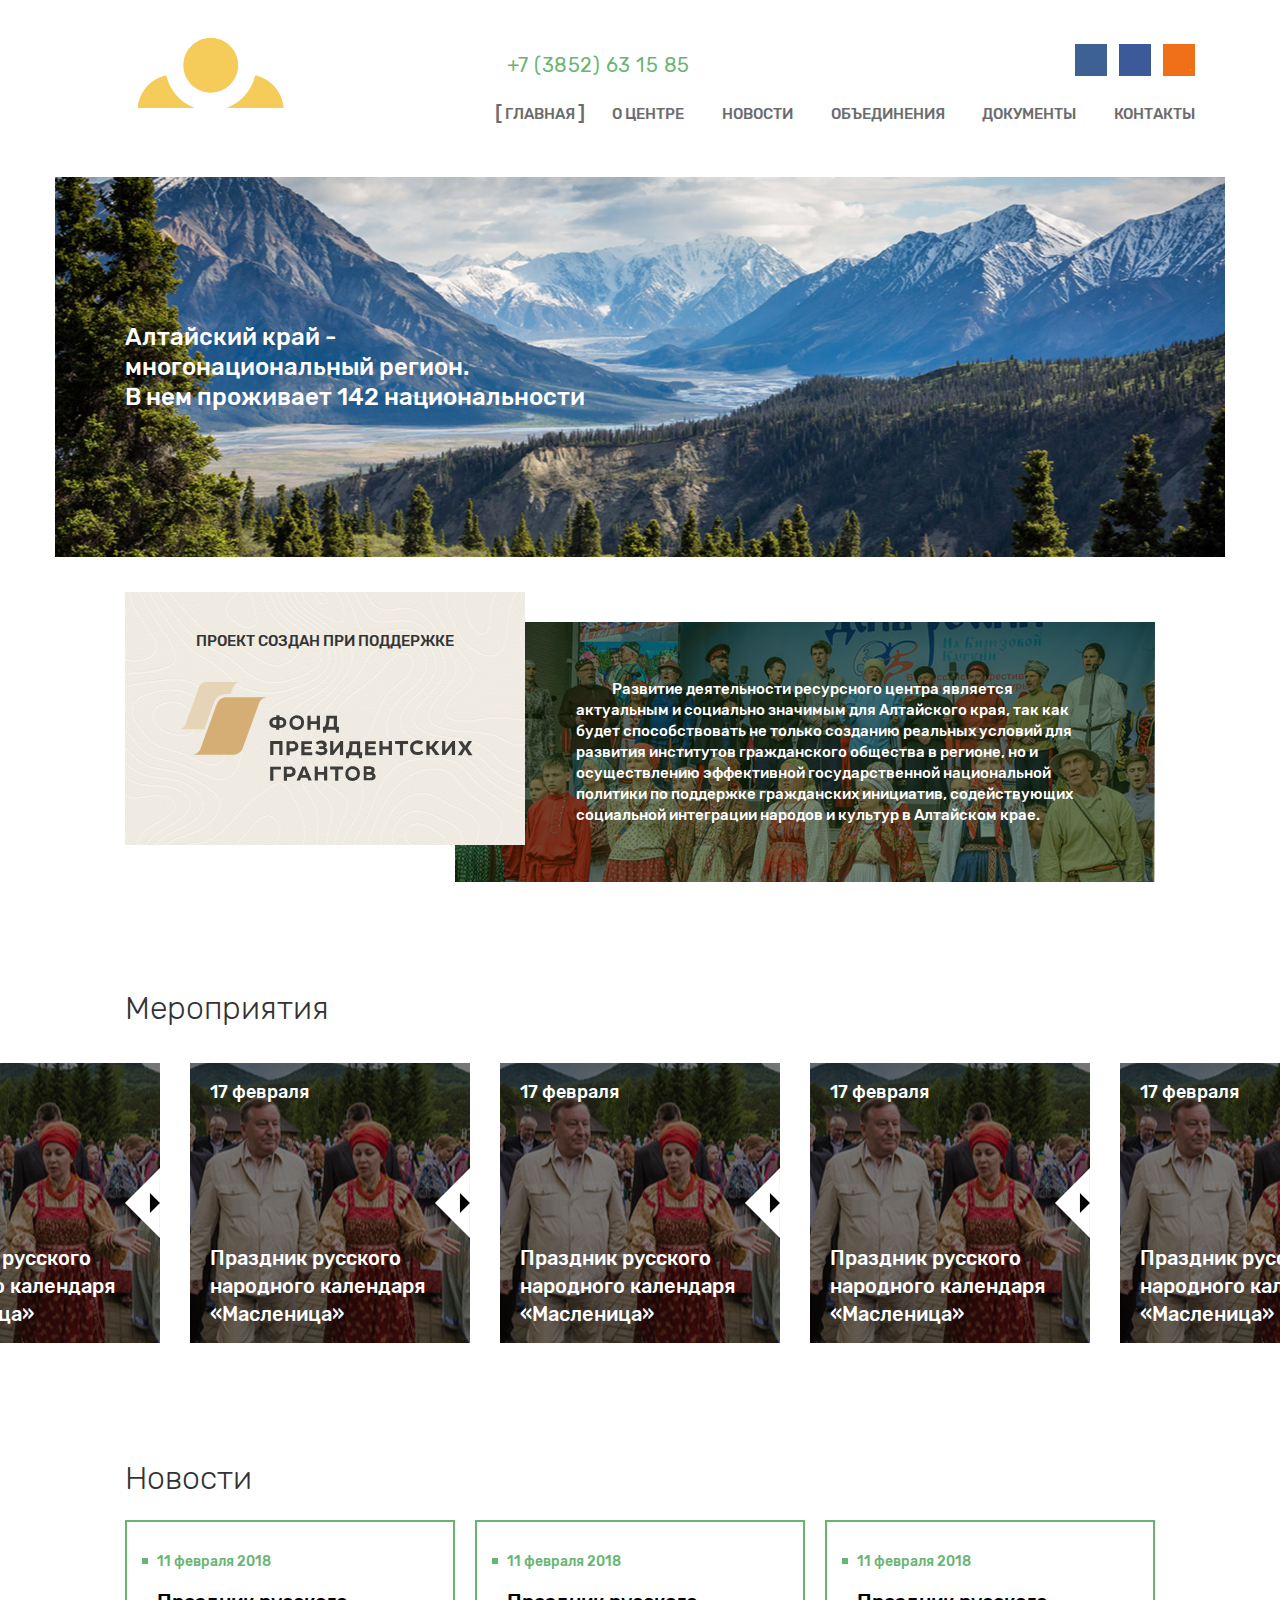
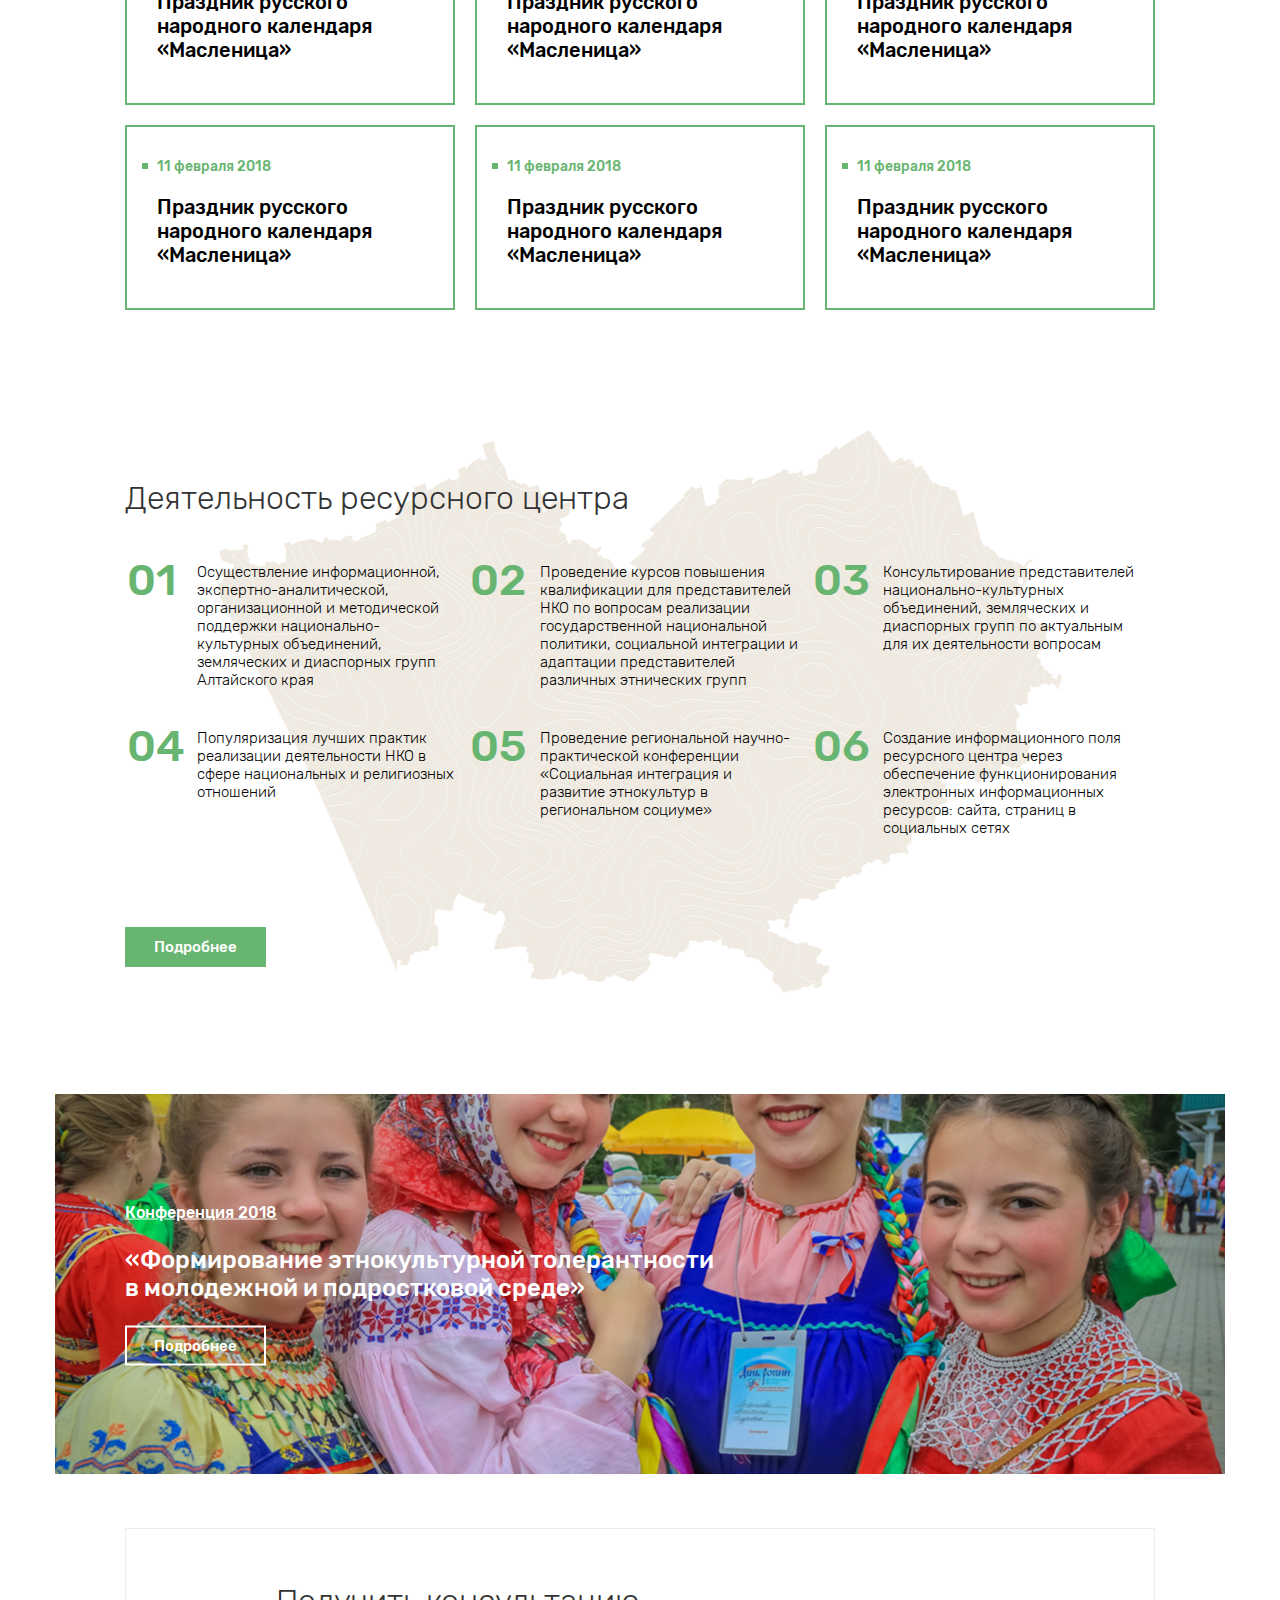
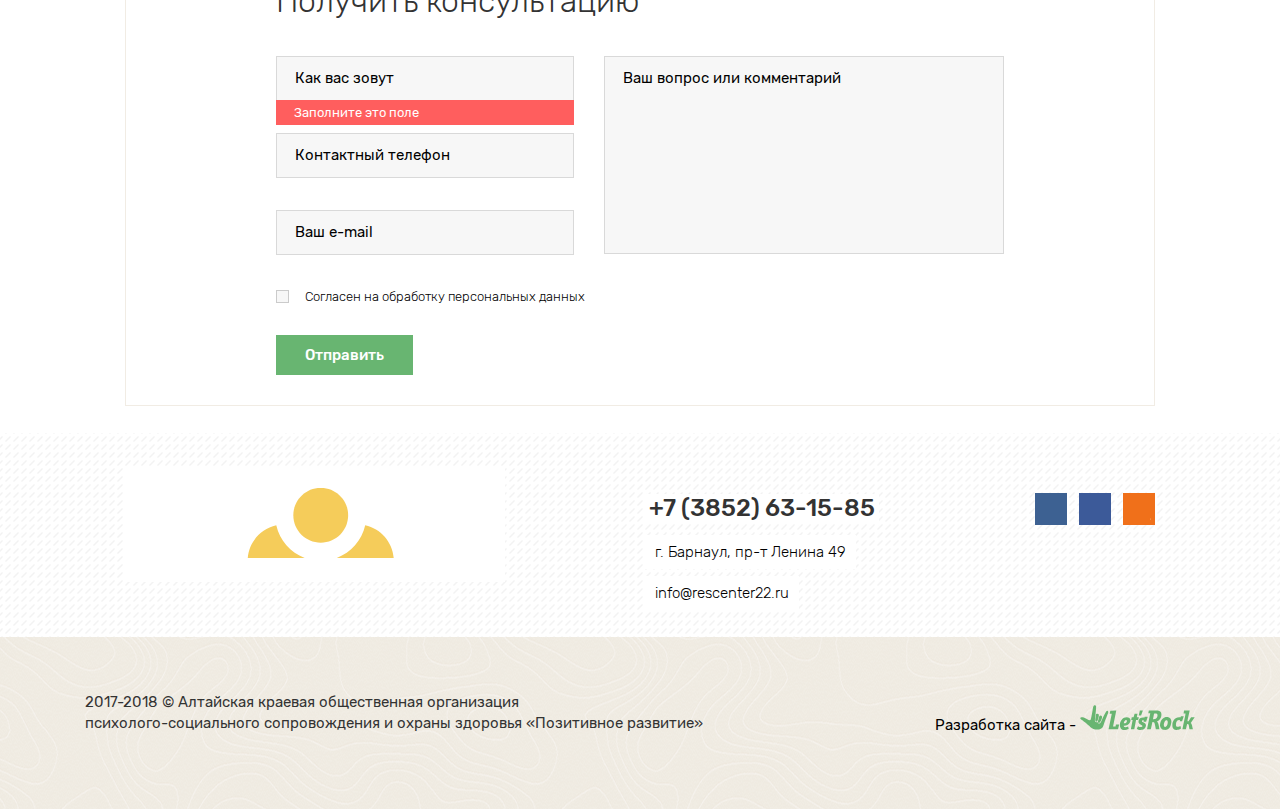
==== commit 7a6dfbfe: "fixes" ====
--- a/index.html
+++ b/index.html
@@ -9,7 +9,7 @@
 <!-- <meta name="viewport" content="width=1200/> -->
 <script src="https://api-maps.yandex.ru/2.1/?lang=ru_RU" type="text/javascript"></script>
 </head>
-<body>
+<body class="index">
 	<svg class="svg-collections">
 	<symbol id="rc-logo" width="2044px" height="411px" viewBox="0 0 20440000 4110002">
 		<defs>
--- a/css/style.css
+++ b/css/style.css
@@ -1,4 +1,4 @@
 @charset "UTF-8";/*! normalize.css v3.0.1 | MIT License | git.io/normalize *//*! Flickity v2.0.11
 http://flickity.metafizzy.co
----------------------------------------------- */.flickity-enabled{position:relative}.flickity-enabled:focus{outline:0}.flickity-viewport{overflow:hidden;position:relative;height:100%}.flickity-slider{position:absolute;width:100%;height:100%}.flickity-enabled.is-draggable{-webkit-tap-highlight-color:transparent;tap-highlight-color:transparent;-webkit-user-select:none;-moz-user-select:none;-ms-user-select:none;user-select:none}.fancybox-container,.fancybox-infobar,.fancybox-thumbs,.fancybox-thumbs>ul>li{-webkit-tap-highlight-color:transparent}.fancybox-infobar,.fancybox-slide .fancybox-image-wrap{-webkit-user-select:none;-moz-user-select:none;-ms-user-select:none}.flickity-enabled.is-draggable .flickity-viewport{cursor:move;cursor:-webkit-grab;cursor:grab}.flickity-enabled.is-draggable .flickity-viewport.is-pointer-down{cursor:-webkit-grabbing;cursor:grabbing}.flickity-prev-next-button{position:absolute;top:50%;width:44px;height:44px;border:none;border-radius:50%;background:#fff;background:hsla(0,0%,100%,.75);cursor:pointer;-webkit-transform:translateY(-50%);transform:translateY(-50%)}.flickity-prev-next-button:hover{background:#fff}.flickity-prev-next-button:focus{outline:0;box-shadow:0 0 0 5px #09F}.flickity-prev-next-button:active{opacity:.6}.flickity-prev-next-button.previous{left:10px}.flickity-prev-next-button.next{right:10px}.flickity-rtl .flickity-prev-next-button.previous{left:auto;right:10px}.flickity-rtl .flickity-prev-next-button.next{right:auto;left:10px}.flickity-prev-next-button:disabled{opacity:.3;cursor:auto}.flickity-prev-next-button svg{position:absolute;left:20%;top:20%;width:60%;height:60%}.flickity-prev-next-button .arrow{fill:#333}.flickity-page-dots{position:absolute;width:100%;bottom:-25px;padding:0;margin:0;list-style:none;text-align:center;line-height:1}.flickity-rtl .flickity-page-dots{direction:rtl}.flickity-page-dots .dot{display:inline-block;width:10px;height:10px;margin:0 8px;background:#333;border-radius:50%;opacity:.25;cursor:pointer}.flickity-page-dots .dot.is-selected{opacity:1}body.fancybox-active{overflow:hidden}body.fancybox-iosfix{position:fixed;left:0;right:0}.fancybox-is-hidden{position:absolute;top:-9999px;left:-9999px;visibility:hidden}.fancybox-container{position:fixed;top:0;left:0;width:100%;height:100%;z-index:99992;-webkit-backface-visibility:hidden;backface-visibility:hidden;-webkit-transform:translateZ(0);transform:translateZ(0);font-family:-apple-system,BlinkMacSystemFont,Segoe UI,Roboto,Helvetica Neue,Arial,sans-serif}.fancybox-bg,.fancybox-inner,.fancybox-outer,.fancybox-stage{position:absolute;top:0;right:0;bottom:0;left:0}.fancybox-outer{overflow-y:auto;-webkit-overflow-scrolling:touch}.fancybox-bg{background:#1e1e1e;opacity:0;transition-duration:inherit;transition-property:opacity;transition-timing-function:cubic-bezier(.47,0,.74,.71)}.fancybox-is-open .fancybox-bg{opacity:.87;transition-timing-function:cubic-bezier(.22,.61,.36,1)}.fancybox-caption-wrap,.fancybox-infobar,.fancybox-toolbar{position:absolute;direction:ltr;z-index:99997;opacity:0;visibility:hidden;transition:opacity .25s,visibility 0s linear .25s;box-sizing:border-box}.fancybox-show-caption .fancybox-caption-wrap,.fancybox-show-infobar .fancybox-infobar,.fancybox-show-toolbar .fancybox-toolbar{opacity:1;visibility:visible;transition:opacity .25s,visibility 0s}.fancybox-infobar{top:0;left:0;font-size:13px;padding:0 10px;height:44px;min-width:44px;line-height:44px;color:#ccc;text-align:center;pointer-events:none;user-select:none;-webkit-touch-callout:none;-webkit-font-smoothing:subpixel-antialiased;mix-blend-mode:exclusion}.fancybox-toolbar{top:0;right:0;margin:0;padding:0}.fancybox-stage{overflow:hidden;direction:ltr;z-index:99994;-webkit-transform:translateZ(0)}.fancybox-is-closing .fancybox-stage{overflow:visible}.fancybox-slide{position:absolute;top:0;left:0;width:100%;height:100%;margin:0;padding:0;overflow:auto;outline:0;white-space:normal;box-sizing:border-box;text-align:center;z-index:99994;-webkit-overflow-scrolling:touch;display:none;-webkit-backface-visibility:hidden;backface-visibility:hidden;transition-property:opacity,-webkit-transform;transition-property:transform,opacity;transition-property:transform,opacity,-webkit-transform}.fancybox-slide:before{content:"";display:inline-block;vertical-align:middle;height:100%;width:0}.fancybox-is-sliding .fancybox-slide,.fancybox-slide--current,.fancybox-slide--next,.fancybox-slide--previous{display:block}.fancybox-slide--image{overflow:visible}.fancybox-slide--image:before{display:none}.fancybox-slide--video .fancybox-content,.fancybox-slide--video iframe{background:#000}.fancybox-slide--map .fancybox-content,.fancybox-slide--map iframe{background:#e5e3df}.fancybox-slide--next{z-index:99995}.fancybox-slide>*{display:inline-block;position:relative;padding:24px;margin:44px 0;border-width:0;vertical-align:middle;text-align:left;background-color:#fff;overflow:auto;box-sizing:border-box}.fancybox-slide>base,.fancybox-slide>link,.fancybox-slide>meta,.fancybox-slide>script,.fancybox-slide>style,.fancybox-slide>title{display:none}.fancybox-slide .fancybox-image-wrap{position:absolute;top:0;left:0;margin:0;padding:0;border:0;z-index:99995;background:no-repeat;cursor:default;overflow:visible;-webkit-transform-origin:top left;transform-origin:top left;background-size:100% 100%;-webkit-backface-visibility:hidden;backface-visibility:hidden;user-select:none;transition-property:opacity,-webkit-transform;transition-property:transform,opacity;transition-property:transform,opacity,-webkit-transform}.fancybox-image,.fancybox-share__button,.fancybox-spaceball{-webkit-user-select:none;-moz-user-select:none;-ms-user-select:none}.fancybox-can-zoomOut .fancybox-image-wrap{cursor:zoom-out}.fancybox-can-zoomIn .fancybox-image-wrap{cursor:zoom-in}.fancybox-can-drag .fancybox-image-wrap{cursor:-webkit-grab;cursor:grab}.fancybox-is-dragging .fancybox-image-wrap{cursor:-webkit-grabbing;cursor:grabbing}.fancybox-image,.fancybox-spaceball{position:absolute;top:0;left:0;width:100%;height:100%;margin:0;padding:0;border:0;max-width:none;max-height:none;user-select:none}.fancybox-spaceball{z-index:1}.fancybox-slide--iframe .fancybox-content{padding:0;width:80%;height:80%;max-width:calc(100% - 100px);max-height:calc(100% - 88px);overflow:visible;background:#fff}.fancybox-iframe{display:block;padding:0;border:0;height:100%}.fancybox-error,.fancybox-iframe{margin:0;width:100%;background:#fff}.fancybox-error{padding:40px;max-width:380px;cursor:default}.fancybox-error p{margin:0;padding:0;color:#444;font-size:16px;line-height:20px}.fancybox-button{box-sizing:border-box;display:inline-block;vertical-align:top;width:44px;height:44px;margin:0;padding:10px;border:0;border-radius:0;background:rgba(30,30,30,.6);transition:color .3s ease;cursor:pointer;outline:0}.fancybox-button,.fancybox-button:link,.fancybox-button:visited{color:#ccc}.fancybox-button:focus,.fancybox-button:hover{color:#fff}.fancybox-button[disabled]{color:#ccc;cursor:default;opacity:.6}.fancybox-button svg{display:block;position:relative;overflow:visible;shape-rendering:geometricPrecision}.fancybox-button--pause svg path:nth-child(1),.fancybox-button--play svg path:nth-child(2),.fancybox-navigation{display:none}.fancybox-button svg path{fill:currentColor;stroke:currentColor;stroke-linejoin:round;stroke-width:3}.fancybox-button--share svg path{stroke-width:1}.fancybox-button--zoom svg path{fill:transparent}.fancybox-share__button svg path,.newslist__item_more:hover svg{fill:#fff}.fancybox-show-nav .fancybox-navigation{display:block}.fancybox-navigation button{position:absolute;top:50%;margin:-50px 0 0;z-index:99997;background:0 0;width:60px;height:100px;padding:17px}.fancybox-navigation button:before{content:"";position:absolute;top:30px;right:10px;width:40px;height:40px;background:rgba(30,30,30,.6)}.fancybox-navigation .fancybox-button--arrow_left{left:0}.fancybox-navigation .fancybox-button--arrow_right{right:0}.fancybox-close-small{position:absolute;top:0;right:0;width:40px;height:40px;padding:0;margin:0;border:0;border-radius:0;background:0 0;z-index:10;cursor:pointer}.fancybox-close-small:after{content:"×";position:absolute;top:5px;right:5px;width:30px;height:30px;font:22px/30px Arial,Helvetica Neue,Helvetica,sans-serif;color:#888;font-weight:300;text-align:center;border-radius:50%;border-width:0;background-color:transparent;transition:background-color .25s;box-sizing:border-box;z-index:2}.fancybox-close-small:focus{outline:0}.fancybox-close-small:focus:after{outline:#888 dotted 1px}.btn:focus,.fancybox-thumbs>ul>li,.form__field input:focus,.form__field textarea:focus,.menu:focus,.search__field input:focus,a:active,a:hover{outline:0}.fancybox-close-small:hover:after{color:#555;background:#eee}.fancybox-slide--iframe .fancybox-close-small,.fancybox-slide--image .fancybox-close-small{top:0;right:-40px}.fancybox-slide--iframe .fancybox-close-small:after,.fancybox-slide--image .fancybox-close-small:after{font-size:35px;color:#aaa}.fancybox-slide--iframe .fancybox-close-small:hover:after,.fancybox-slide--image .fancybox-close-small:hover:after{color:#fff;background:0 0}.fancybox-is-scaling .fancybox-close-small,.fancybox-is-zoomable.fancybox-can-drag .fancybox-close-small{display:none}.fancybox-caption-wrap{bottom:0;left:0;right:0;padding:60px 2vw 0;background:linear-gradient(180deg,transparent 0,rgba(0,0,0,.1) 20%,rgba(0,0,0,.2) 40%,rgba(0,0,0,.6) 80%,rgba(0,0,0,.8));pointer-events:none}.fancybox-caption{padding:30px 0;border-top:1px solid hsla(0,0%,100%,.4);font-size:14px;color:#fff;line-height:20px;-webkit-text-size-adjust:none}.fancybox-caption a,.fancybox-caption button,.fancybox-caption select{pointer-events:all;position:relative}.fancybox-caption a{color:#fff;text-decoration:underline}.fancybox-slide>.fancybox-loading{border:6px solid hsla(0,0%,39%,.4);border-top:6px solid hsla(0,0%,100%,.6);border-radius:100%;height:50px;width:50px;-webkit-animation:a .8s infinite linear;animation:a .8s infinite linear;background:0 0;position:absolute;top:50%;left:50%;margin-top:-30px;margin-left:-30px;z-index:99999}@-webkit-keyframes a{0%{-webkit-transform:rotate(0);transform:rotate(0)}to{-webkit-transform:rotate(359deg);transform:rotate(359deg)}}@keyframes a{0%{-webkit-transform:rotate(0);transform:rotate(0)}to{-webkit-transform:rotate(359deg);transform:rotate(359deg)}}.fancybox-animated{transition-timing-function:cubic-bezier(0,0,.25,1)}.fancybox-fx-slide.fancybox-slide--previous{-webkit-transform:translate3d(-100%,0,0);transform:translate3d(-100%,0,0);opacity:0}.fancybox-fx-slide.fancybox-slide--next{-webkit-transform:translate3d(100%,0,0);transform:translate3d(100%,0,0);opacity:0}.fancybox-fx-slide.fancybox-slide--current{-webkit-transform:translateZ(0);transform:translateZ(0);opacity:1}.fancybox-fx-fade.fancybox-slide--next,.fancybox-fx-fade.fancybox-slide--previous{opacity:0;transition-timing-function:cubic-bezier(.19,1,.22,1)}.fancybox-fx-fade.fancybox-slide--current{opacity:1}.fancybox-fx-zoom-in-out.fancybox-slide--previous{-webkit-transform:scale3d(1.5,1.5,1.5);transform:scale3d(1.5,1.5,1.5);opacity:0}.fancybox-fx-zoom-in-out.fancybox-slide--next{-webkit-transform:scale3d(.5,.5,.5);transform:scale3d(.5,.5,.5);opacity:0}.fancybox-fx-zoom-in-out.fancybox-slide--current{-webkit-transform:scaleX(1);transform:scaleX(1);opacity:1}.fancybox-fx-rotate.fancybox-slide--previous{-webkit-transform:rotate(-1turn);transform:rotate(-1turn);opacity:0}.fancybox-fx-rotate.fancybox-slide--next{-webkit-transform:rotate(1turn);transform:rotate(1turn);opacity:0}.fancybox-fx-rotate.fancybox-slide--current{-webkit-transform:rotate(0);transform:rotate(0);opacity:1}.fancybox-fx-circular.fancybox-slide--previous{-webkit-transform:scale3d(0,0,0) translate3d(-100%,0,0);transform:scale3d(0,0,0) translate3d(-100%,0,0);opacity:0}.fancybox-fx-circular.fancybox-slide--next{-webkit-transform:scale3d(0,0,0) translate3d(100%,0,0);transform:scale3d(0,0,0) translate3d(100%,0,0);opacity:0}.fancybox-fx-circular.fancybox-slide--current{-webkit-transform:scaleX(1) translateZ(0);transform:scaleX(1) translateZ(0);opacity:1}.fancybox-fx-tube.fancybox-slide--previous{-webkit-transform:translate3d(-100%,0,0) scale(.1) skew(-10deg);transform:translate3d(-100%,0,0) scale(.1) skew(-10deg)}.fancybox-fx-tube.fancybox-slide--next{-webkit-transform:translate3d(100%,0,0) scale(.1) skew(10deg);transform:translate3d(100%,0,0) scale(.1) skew(10deg)}.fancybox-fx-tube.fancybox-slide--current{-webkit-transform:translateZ(0) scale(1);transform:translateZ(0) scale(1)}.fancybox-share{padding:30px;border-radius:3px;background:#f4f4f4;max-width:90%;text-align:center}.fancybox-share h1{color:#222;margin:0 0 20px;font-size:35px;font-weight:700}.fancybox-share p{margin:0;padding:0}p.fancybox-share__links{margin-right:-10px}.fancybox-share__button{display:inline-block;text-decoration:none;margin:0 10px 10px 0;padding:0 15px;min-width:130px;border:0;border-radius:3px;background:#fff;white-space:nowrap;font-size:14px;font-weight:700;line-height:40px;user-select:none;color:#fff;transition:all .2s}.fancybox-share__button:hover{text-decoration:none}.fancybox-share__button--fb{background:#3b5998}.fancybox-share__button--fb:hover{background:#344e86}.fancybox-share__button--pt{background:#bd081d}.fancybox-share__button--pt:hover{background:#aa0719}.fancybox-share__button--tw{background:#1da1f2}.fancybox-share__button--tw:hover{background:#0d95e8}.fancybox-share__button svg{position:relative;top:-1px;width:25px;height:25px;margin-right:7px;vertical-align:middle}.fancybox-share__input{box-sizing:border-box;width:100%;margin:10px 0 0;padding:10px 15px;background:0 0;color:#5d5b5b;font-size:14px;outline:0;border:0;border-bottom:2px solid #d7d7d7}.fancybox-thumbs{display:none;position:absolute;top:0;bottom:0;right:0;width:212px;margin:0;padding:2px 2px 4px;background:#fff;-webkit-overflow-scrolling:touch;-ms-overflow-style:-ms-autohiding-scrollbar;box-sizing:border-box;z-index:99995}.fancybox-show-thumbs .fancybox-thumbs,article,aside,details,figcaption,figure,footer,header,hgroup,main,nav,section,summary{display:block}.fancybox-thumbs-x{overflow-y:hidden;overflow-x:auto}.fancybox-show-thumbs .fancybox-inner{right:212px}.fancybox-thumbs>ul{list-style:none;position:absolute;position:relative;width:100%;height:100%;margin:0;padding:0;overflow-x:hidden;overflow-y:auto;font-size:0;white-space:nowrap}.fancybox-thumbs-x>ul,svg:not(:root){overflow:hidden}.fancybox-thumbs-y>ul::-webkit-scrollbar{width:7px}.fancybox-thumbs-y>ul::-webkit-scrollbar-track{background:#fff;border-radius:10px;box-shadow:inset 0 0 6px rgba(0,0,0,.3)}.fancybox-thumbs-y>ul::-webkit-scrollbar-thumb{background:#2a2a2a;border-radius:10px}.fancybox-thumbs>ul>li{float:left;overflow:hidden;padding:0;margin:2px;width:100px;height:75px;max-width:calc(50% - 4px);max-height:calc(100% - 8px);position:relative;cursor:pointer;-webkit-backface-visibility:hidden;backface-visibility:hidden;box-sizing:border-box}li.fancybox-thumbs-loading{background:rgba(0,0,0,.1)}.fancybox-thumbs>ul>li>img{position:absolute;top:0;left:0;max-width:none;max-height:none;-webkit-touch-callout:none;-webkit-user-select:none;-moz-user-select:none;-ms-user-select:none;user-select:none}.fancybox-thumbs>ul>li:before{content:"";position:absolute;top:0;right:0;bottom:0;left:0;border:4px solid #4ea7f9;z-index:99991;opacity:0;transition:all .2s cubic-bezier(.25,.46,.45,.94)}.nav__item,sub,sup{position:relative}img,legend{border:0}.fancybox-thumbs>ul>li.fancybox-thumbs-active:before,.nav__item:hover .nav__link::after,.nav__item:hover .nav__link::before{opacity:1}@media (max-width:800px){.fancybox-thumbs{width:110px}.fancybox-show-thumbs .fancybox-inner{right:110px}.fancybox-thumbs>ul>li{max-width:calc(100% - 10px)}}html{font-family:sans-serif;-ms-text-size-adjust:100%;-webkit-text-size-adjust:100%}body{margin:0}audio,canvas,progress,video{display:inline-block;vertical-align:baseline}audio:not([controls]){display:none;height:0}[hidden],template{display:none}a{background:0 0}abbr[title]{border-bottom:1px dotted}b,optgroup,strong{font-weight:700}dfn{font-style:italic}h1{font-size:2em;margin:.67em 0}mark{background:#ff0;color:#000}small{font-size:80%}sub,sup{font-size:75%;line-height:0;vertical-align:baseline}.header__l-col,.header__r-col{display:table-cell;vertical-align:middle}sup{top:-.5em}sub{bottom:-.25em}figure{margin:1em 40px}hr{box-sizing:content-box;height:0}pre,textarea{overflow:auto}code,kbd,pre,samp{font-family:monospace,monospace;font-size:1em}button,input,optgroup,select,textarea{color:inherit;font:inherit;margin:0}button{overflow:visible}.banner,.gallery__item,.news-g__item,.notify{overflow:hidden}button,select{text-transform:none}button,html input[type=button],input[type=reset],input[type=submit]{-webkit-appearance:button;cursor:pointer}button[disabled],html input[disabled]{cursor:default}.checkbox,.news-g__item,[data-img]{cursor:pointer}button input::-moz-focus-inner{border:0;padding:0}input{line-height:normal}input[type=checkbox],input[type=radio]{box-sizing:border-box;padding:0}input[type=number]::-webkit-inner-spin-button,input[type=number]::-webkit-outer-spin-button{height:auto}input[type=search]{-webkit-appearance:textfield;box-sizing:content-box}.container,body *{box-sizing:border-box}input[type=search]::-webkit-search-cancel-button,input[type=search]::-webkit-search-decoration{-webkit-appearance:none}fieldset{border:1px solid silver;margin:0 2px;padding:.35em .625em .75em}legend{padding:0}table{border-collapse:collapse;border-spacing:0}td,th{padding:0}@font-face{font-family:Rubik;src:url(../fonts/Rubik-Medium.eot);src:url(../fonts/Rubik-Medium.eot?#iefix) format('embedded-opentype'),url(../fonts/Rubik-Medium.woff2) format('woff2'),url(../fonts/Rubik-Medium.woff) format('woff'),url(../fonts/Rubik-Medium.ttf) format('truetype'),url(../fonts/Rubik-Medium.svg#Rubik-Medium) format('svg');font-weight:500;font-style:normal}@font-face{font-family:Rubik;src:url(../fonts/Rubik-Regular.eot);src:url(../fonts/Rubik-Regular.eot?#iefix) format('embedded-opentype'),url(../fonts/Rubik-Regular.woff2) format('woff2'),url(../fonts/Rubik-Regular.woff) format('woff'),url(../fonts/Rubik-Regular.ttf) format('truetype'),url(../fonts/Rubik-Regular.svg#Rubik-Regular) format('svg');font-weight:400;font-style:normal}@font-face{font-family:Rubik;src:url(../fonts/Rubik-Italic.eot);src:url(../fonts/Rubik-Italic.eot?#iefix) format('embedded-opentype'),url(../fonts/Rubik-Italic.woff2) format('woff2'),url(../fonts/Rubik-Italic.woff) format('woff'),url(../fonts/Rubik-Italic.ttf) format('truetype'),url(../fonts/Rubik-Italic.svg#Rubik-Italic) format('svg');font-weight:400;font-style:italic}@font-face{font-family:Rubik;src:url(../fonts/Rubik-Bold.eot);src:url(../fonts/Rubik-Bold.eot?#iefix) format('embedded-opentype'),url(../fonts/Rubik-Bold.woff2) format('woff2'),url(../fonts/Rubik-Bold.woff) format('woff'),url(../fonts/Rubik-Bold.ttf) format('truetype'),url(../fonts/Rubik-Bold.svg#Rubik-Bold) format('svg');font-weight:700;font-style:normal}@font-face{font-family:Rubik;src:url(../fonts/Rubik-Black.eot);src:url(../fonts/Rubik-Black.eot?#iefix) format('embedded-opentype'),url(../fonts/Rubik-Black.woff2) format('woff2'),url(../fonts/Rubik-Black.woff) format('woff'),url(../fonts/Rubik-Black.ttf) format('truetype'),url(../fonts/Rubik-Black.svg#Rubik-Black) format('svg');font-weight:900;font-style:normal}@font-face{font-family:Rubik;src:url(../fonts/Rubik-Light.eot);src:url(../fonts/Rubik-Light.eot?#iefix) format('embedded-opentype'),url(../fonts/Rubik-Light.woff2) format('woff2'),url(../fonts/Rubik-Light.woff) format('woff'),url(../fonts/Rubik-Light.ttf) format('truetype'),url(../fonts/Rubik-Light.svg#Rubik-Light) format('svg');font-weight:300;font-style:normal}@font-face{font-family:Rubik;src:url(../fonts/Rubik-BoldItalic.eot);src:url(../fonts/Rubik-BoldItalic.eot?#iefix) format('embedded-opentype'),url(../fonts/Rubik-BoldItalic.woff2) format('woff2'),url(../fonts/Rubik-BoldItalic.woff) format('woff'),url(../fonts/Rubik-BoldItalic.ttf) format('truetype'),url(../fonts/Rubik-BoldItalic.svg#Rubik-BoldItalic) format('svg');font-weight:700;font-style:italic}@font-face{font-family:Rubik;src:url(../fonts/Rubik-LightItalic.eot);src:url(../fonts/Rubik-LightItalic.eot?#iefix) format('embedded-opentype'),url(../fonts/Rubik-LightItalic.woff2) format('woff2'),url(../fonts/Rubik-LightItalic.woff) format('woff'),url(../fonts/Rubik-LightItalic.ttf) format('truetype'),url(../fonts/Rubik-LightItalic.svg#Rubik-LightItalic) format('svg');font-weight:300;font-style:italic}@font-face{font-family:Rubik;src:url(../fonts/Rubik-BlackItalic.eot);src:url(../fonts/Rubik-BlackItalic.eot?#iefix) format('embedded-opentype'),url(../fonts/Rubik-BlackItalic.woff2) format('woff2'),url(../fonts/Rubik-BlackItalic.woff) format('woff'),url(../fonts/Rubik-BlackItalic.ttf) format('truetype'),url(../fonts/Rubik-BlackItalic.svg#Rubik-BlackItalic) format('svg');font-weight:900;font-style:italic}@font-face{font-family:Rubik;src:url(../fonts/Rubik-MediumItalic.eot);src:url(../fonts/Rubik-MediumItalic.eot?#iefix) format('embedded-opentype'),url(../fonts/Rubik-MediumItalic.woff2) format('woff2'),url(../fonts/Rubik-MediumItalic.woff) format('woff'),url(../fonts/Rubik-MediumItalic.ttf) format('truetype'),url(../fonts/Rubik-MediumItalic.svg#Rubik-MediumItalic) format('svg');font-weight:500;font-style:italic}[class*=" icon-"],[class^=icon-]{font-family:icomoon!important;speak:none;font-style:normal;font-weight:400;font-variant:normal;text-transform:none;line-height:1;-webkit-font-smoothing:antialiased;-moz-osx-font-smoothing:grayscale}.nav__drop a,.nav__link{font-weight:500;text-decoration:none}.header__phone,.nav__drop a,.nav__link,.welc__sup-logo p{text-transform:uppercase}.icon-demo:before{content:"\e900"}.header__l-col{width:34.15%}.header__r-col{width:65.85%;padding:0 30px 0 20px}.header__body{display:table;width:100%;padding:27px 0}.nav,.section__inf{display:-webkit-box;display:-ms-flexbox}.header__phone{font-size:20px;color:#68b571;text-decoration:none;line-height:.9;margin-left:12px;letter-spacing:.5px}.header__line{padding-left:20px;margin-top:29px}.header__social.social{float:right;vertical-align:top;margin-top:-12px}.header__logo.logo{padding:0}.logo{padding:20px 40px;background:#fff}.logo svg{height:70px;width:100%}.nav{display:flex;-webkit-box-pack:justify;-ms-flex-pack:justify;justify-content:space-between;padding-left:10px}.nav.open{display:block}.nav__item:hover .nav__link::before{left:-10px}.nav__item:hover .nav__link::after{right:-10px}.nav__item:hover .nav__drop{opacity:1;visibility:visible;margin-top:16px}.nav__item_drop::before{display:none;position:absolute;right:20px;top:20px;-webkit-transform:scaleY(1.3);transform:scaleY(1.3);content:'';border:6px solid transparent;border-top-color:#fff}.nav__item_drop.open::before{top:15px;border:6px solid transparent;border-bottom-color:#fff}.nav__item_drop.open .nav__drop{display:block;margin:0}.nav__link{position:relative;font-size:15px;color:#6c6c6c;line-height:1.2;text-align:right}.nav__link::after,.nav__link::before{position:absolute;top:50%;-webkit-transform:translateY(-50%);transform:translateY(-50%);opacity:0;margin-top:-1px;transition:all .3s}.nav__link::before{left:-15px;content:'[';color:#68b571;font-size:20px}.nav__link::after{right:-15px;content:']';color:#68b571;font-size:20px}.nav__drop::before,.newslist__date::before,.section__top::before{content:''}.nav__link.current{pointer-events:none}.nav__link.current::after,.nav__link.current::before{opacity:1;color:currentColor}.nav__drop,.news-g__item::after,.news-g__item::before{opacity:0;visibility:hidden}.nav__link.current::before{left:-10px}.nav__link.current::after{right:-10px}.nav__drop{position:absolute;z-index:9;left:50%;-webkit-transform:translateX(-50%);transform:translateX(-50%);top:100%;background:#68b571;padding:0 15px;margin:0;list-style:none;width:206px;text-align:center;transition:all .25s}.section__block:nth-child(odd),.section__top::before,.section_bg{background:url(../img/shtrih_bg.jpg) center}.nav__drop::before{position:absolute;left:0;top:-15px;height:20px;width:100%}.nav__drop a{display:block;padding:15px 0;font-size:13px;color:#fff;border-bottom:1px solid #4c8f54}.nav__drop a:hover{font-weight:400}.nav__drop li:last-child a{border:none}.section{padding:27px 0}.section__block{padding:20px 0}.section__block:last-child{padding-bottom:0}.section__block .container{display:table}.section__block_empt{height:120px;margin-bottom:-80px}.section__list{margin:30px 0;padding:0;list-style:none}.section__cell{display:table-cell;vertical-align:top;width:50%}.section__cell:last-child{padding-left:20px}.section__inf{display:flex;-webkit-box-pack:justify;-ms-flex-pack:justify;justify-content:space-between;margin-bottom:40px}.section__inf p{line-height:2}.section__top{position:relative;padding:20px 0 0}.section__top::before{position:absolute;z-index:-1;left:50%;top:0;-webkit-transform:translateX(-50%);transform:translateX(-50%);width:100vw;height:115%}.section_act{padding:100px 0;background:url(../img/map.png) center no-repeat}.welc__ban{margin-bottom:65px;position:relative;height:380px;background:url(../img/welcban.jpg) center no-repeat}.welc__ban p{font-weight:500;font-size:24px;color:#fff;line-height:1.25;margin:0}.welc__ban-text{position:absolute;left:70px;top:50%;-webkit-transform:translateY(-50%);transform:translateY(-50%)}.welc__sup{position:relative;width:100%;max-width:1030px;margin:0 auto 30px}.welc__sup-logo{position:absolute;z-index:3;left:0;top:-30px;padding:40px 50px 60px;width:400px;text-align:center;background:url(../img/bg_3.png) center}.welc__sup-logo img{width:295px}.welc__sup-logo p{margin:0 0 30px;font-size:15px;font-weight:500;color:#333;line-height:1.333}.welc__sup-content{position:relative;height:260px;max-width:700px;width:100%;margin:0 0 0 auto;background:url(../img/welcsup.jpg) center no-repeat}.welc__sup-content p{position:absolute;left:53%;top:50%;-webkit-transform:translate(-50%,-50%);transform:translate(-50%,-50%);width:500px;margin:0;font-size:15px;font-weight:500;color:#fff;line-height:1.4;text-align:left;text-indent:36px}.newslist{display:-webkit-box;display:-ms-flexbox;display:flex;-ms-flex-wrap:wrap;flex-wrap:wrap;-webkit-box-pack:justify;-ms-flex-pack:justify;justify-content:space-between}.newslist__item{position:relative;width:32%;height:185px;padding:30px;margin-bottom:20px;background:#fff;border:2px solid #68b571;transition:all .3s;color:#000;font-weight:500}.newslist__item:hover .newslist__date,.newslist__item_more:hover span{color:#fff}.newslist__item:hover{background:#68b571;color:#fff}.newslist__item a{position:absolute;left:0;top:0;right:0;bottom:0}.newslist__item_more{display:none}.newslist__item_more span{display:inline-block;position:absolute;left:55%;top:50%;-webkit-transform:translate(-50%,-50%);transform:translate(-50%,-50%);font-size:14px;text-transform:uppercase;color:#68b571;border-bottom:1px solid currentColor}.newslist__item_more span svg{position:absolute;left:-50px;top:50%;-webkit-transform:translateY(-50%);transform:translateY(-50%);width:34px;height:35px;fill:#68b571}.newslist__date{position:relative;color:#68b571;transition:all .3s;font-size:14px}.newslist__date::before{position:absolute;left:-15px;top:5px;width:6px;height:6px;background:currentColor}.newslist__title{font-size:20px}.newslist_more{margin:40px 0 0}.newslist_more .newslist__item{margin-bottom:0}.activity{display:-webkit-box;display:-ms-flexbox;display:flex;-ms-flex-wrap:wrap;flex-wrap:wrap;-ms-flex-pack:distribute;justify-content:space-around;counter-reset:item;margin:50px 0}.activity__item{position:relative;width:33%;counter-increment:item;padding-left:70px;padding-right:10px;margin-bottom:40px}.activity__item::before{position:absolute;left:0;content:'0' counter(item);font-size:44px;font-weight:500;color:#68b571;line-height:.8}.banner::before,.contacts-personal li::before,.gallery::before,.news-g__item::after,.news-g__item::before{content:''}.doc__desc,.doc__link,.doc__title{line-height:1.4}.activity__item p{margin:0;font-size:15px;font-weight:300}.banner{position:relative;z-index:1;height:380px}.banner::before{position:absolute;left:0;top:0;right:0;bottom:0;background:rgba(0,0,0,.1)}.banner__img{position:absolute;z-index:-1;left:50%;top:50%;-webkit-transform:translate(-50%,-50%);transform:translate(-50%,-50%)}.banner__content{position:absolute;left:70px;top:50%;-webkit-transform:translateY(-50%);transform:translateY(-50%);color:#fff;max-width:600px}.banner__caption{font-size:16px;font-weight:500;text-decoration:underline}.breadcrumbs__item a,.btn,.doc__link:hover,.doc__title,.footer__link,.link,.notify a,.pagination__item a,.tel{text-decoration:none}.banner__title{font-size:24px;font-weight:500}.consult{padding:30px 150px;border:1px solid #f1ece4;background:#fff}.doc{position:relative;padding:20px 60px 20px 70px;border-width:2px;border-color:#f1ece4;border-style:solid;background-color:#fff;margin-bottom:10px}.doc__ico{position:absolute;left:22px;top:22px;width:27px;height:32px}.doc__ico svg{max-width:100%;max-height:100%;fill:#68b571}.doc__title{font-size:20px;font-weight:500;color:#2c2b2e;border-bottom:1px solid #68b571}.contacts-personal li a,.doc__link,.search__tip{color:#68b571}.doc__title:hover{border:none}.doc__desc p{margin:12px 0 7px}.doc__link{font-size:15px;font-weight:500}.doc:last-child{margin-bottom:0}.slideshow{position:relative;top:-40px;margin:0;padding:0;list-style:none;width:515px;height:380px}.slideshow__item{position:absolute;width:390px;height:245px;overflow:hidden;box-shadow:-4.24px 4.24px 6px 0 rgba(0,0,0,.15)}.slideshow__item img{position:absolute;left:50%;top:50%;-webkit-transform:translate(-50%,-50%);transform:translate(-50%,-50%)}.slideshow__item.active{z-index:99;border:2px solid #f1ece4}.contacts{padding:10px 0 0 40px}.contacts p{margin:0 0 5px}.contacts__line{margin-bottom:20px}.contacts__important{display:inline-block;font-size:17px;background:#fff}.contacts__link{font-size:17px;color:#68b571;line-height:1.235;background:#fff}.copyright p,.search__tip{line-height:1.4;font-size:15px}.contacts__social.social{margin:20px 0}.contacts-personal{margin:40px 0 0;padding:0;list-style:none}.contacts-personal li{position:relative;padding-left:40px;font-size:17px;margin-bottom:30px}.contacts-personal li:last-child{margin-bottom:0}.contacts-personal li::before{position:absolute;left:0;top:8px;width:17px;height:2px;background:#68b571}.contacts-personal li p{margin:0 0 5px}.contacts-personal li span{display:inline-block;margin-right:10px}.morenews{margin-bottom:-30px;padding:20px 0 70px;background:url(../img/morenews.jpg) center no-repeat}.news-g{position:absolute;left:-190px;top:0;width:174px}.news-g__list{margin:0;padding:0;list-style:none;display:-webkit-box;display:-ms-flexbox;display:flex;-ms-flex-wrap:wrap;flex-wrap:wrap;-webkit-box-pack:justify;-ms-flex-pack:justify;justify-content:space-between}.news-g__item{position:relative;z-index:1;width:80px;height:80px;margin-bottom:15px}.news-g__item::before{position:absolute;z-index:1;left:0;top:0;right:0;bottom:0;background:rgba(0,0,0,.5);transition:all .3s}.news-g__item::after{position:absolute;z-index:1;left:50%;top:50%;-webkit-transform:translate(-50%,-50%);transform:translate(-50%,-50%);width:40px;height:40px;background:url(../img/zoom-in.svg) center no-repeat;background-size:contain;transition:all .3s}.news-g__item:hover::after,.news-g__item:hover::before{opacity:1;visibility:visible}.news-g__item img{position:absolute;left:50%;top:50%;-webkit-transform:translate(-50%,-50%);transform:translate(-50%,-50%);min-width:100%;min-height:100%}.gallery{position:relative;padding:30px 0 10px;margin-bottom:30px}.gallery::before{position:absolute;top:0;left:50%;-webkit-transform:translateX(-50%);transform:translateX(-50%);width:100vw;height:100%;background:url(../img/shtrih_bg.jpg) center}.gallery__list{font-size:0}.gallery__item{position:relative;display:inline-block;width:230px;height:150px;margin-right:20px;margin-bottom:20px}.gallery__item::after,.gallery__item::before{position:absolute;opacity:0;visibility:hidden;transition:all .3s}.gallery__item:nth-child(3n){margin-right:0}.gallery__item::before{left:0;top:0;right:0;bottom:0;content:'';background:rgba(0,0,0,.5)}.gallery__item::after,.pagination__arrow::before{top:50%;content:''}.gallery__item::after{z-index:1;left:50%;-webkit-transform:translate(-50%,-50%);transform:translate(-50%,-50%);width:40px;height:40px;background:url(../img/zoom-in.svg) center no-repeat;background-size:contain}.gallery__item:hover::after,.gallery__item:hover::before{opacity:1;visibility:visible}.search{margin:30px 0 10px;padding:36px 60px;background:url(../img/bg_3.png)}.search__form{display:table;width:100%}.search__field{display:table-cell;vertical-align:middle;width:90%}.search__field input{display:block;width:92%;height:43px;border:1px solid #d9d9d9;background:#f7f7f7;padding:0 17px}.search__btn{display:table-cell;vertical-align:middle;width:10%}.breadcrumbs__item,.btn,.form__cell,.pagination__item{vertical-align:top}.search__btn .btn{height:45px}.search__tip{margin:10px 0;font-style:italic}.search__tip strong{font-weight:400;border-bottom:1px dotted currentColor;cursor:pointer}.search__tip strong:hover{border:none}.pagination{margin:50px 0}.pagination__list{margin:0;padding:0;list-style:none}.pagination__item{display:inline-block;margin:0 5px}.pagination__item a{font-size:15px;padding:7px 12px;color:#828282}.pagination__item a:hover{color:#68b571}.pagination__item.active a{pointer-events:none;color:#000;background:#f1ece4}.pagination__arrow{position:relative;padding:0 1px}.pagination__arrow::before{position:absolute;-webkit-transform:translateY(-50%);transform:translateY(-50%);border:8px solid transparent}.pagination__arrow_prev::before{right:0;border-right-color:#68b571}.pagination__arrow_next::before{left:0;border-left-color:#68b571}.footer__body{padding:35px 0;display:-webkit-box;display:-ms-flexbox;display:flex;-webkit-box-pack:justify;-ms-flex-pack:justify;justify-content:space-between}.footer__top{background:url(../img/shtrih_bg.jpg) center}.footer__contacts{margin-top:30px;width:250px;font-weight:300}.footer__contacts p{display:inline-block}.footer__contacts *{background:#fff;padding:8px 10px}.footer__social.social{margin-top:25px}.footer__link{color:#000}.footer__bot{padding:55px 0 75px;background:url(../img/bg_3.png) center}.copyright{position:relative}.copyright p{margin:0;color:#333}.copyright__letsrock{position:absolute;right:0;bottom:0}.container,.content,.content .bg{position:relative}.copyright__letsrock svg{width:115px;height:25px;fill:#68b571}.tel{font-size:24px;font-weight:500;color:#333;line-height:.875;background:#fff;padding:0 4px}.content,html{font-size:15px}.content,.title{font-weight:300}body,html{width:100%;height:100%}body{font-family:Rubik,sans-serif;-webkit-font-smoothing:antialiased;text-rendering:optimizeLegibility;-moz-osx-font-smoothing:grayscale;-moz-font-feature-settings:'liga','kern';overflow-x:hidden;display:-webkit-box;display:-ms-flexbox;display:flex;-webkit-box-orient:vertical;-webkit-box-direction:normal;-ms-flex-direction:column;flex-direction:column;-webkit-box-pack:start;-ms-flex-pack:start;justify-content:flex-start;-webkit-box-align:stretch;-ms-flex-align:stretch;align-items:stretch}.container{width:100%;max-width:1170px;margin:0 auto;padding:0}.container_mid{max-width:1030px}.container_lar{max-width:1110px}.container_content{max-width:730px}.content{line-height:1.4;margin-bottom:50px}.content p{margin:0 0 24px}.content img{max-width:100%;margin-bottom:30px}.content iframe{width:100%;max-width:590px;height:340px}.content .bg{z-index:1;padding:25px 0 21px;text-align:center;margin-bottom:30px}.content .bg::before{position:absolute;z-index:-1;left:50%;top:0;-webkit-transform:translateX(-50%);transform:translateX(-50%);width:100vw;height:100%;content:'';background:url(../img/shtrih_bg.jpg) center}.content .bg img{margin:0}.content ul{margin:0 0 0 26px;padding:0;list-style:none}.content ul li{position:relative;padding-left:34px;margin-bottom:25px}.content ul li::before,.content_news::before{position:absolute;content:''}.content ul li::before{left:0;top:8px;width:17px;height:2px;background:#68b571}.content_news::before{z-index:-1;left:50%;top:20px;-webkit-transform:translateX(-50%);transform:translateX(-50%);width:100vw;height:380px;background:url(../img/shtrih_bg.jpg) center}.wrapper{-webkit-box-flex:1;-ms-flex:1 0 auto;flex:1 0 auto}.svg-collections{display:none}.social{margin:0;padding:0;list-style:none}.social__item{position:relative;display:inline-block;width:32px;height:32px;background-color:#d3d3d3;margin-left:8px}.social__item:first-child{margin-left:0}.social__item a{position:absolute;left:0;top:0;right:0;bottom:0}.social__item svg{position:absolute;left:50%;top:50%;-webkit-transform:translate(-50%,-50%);transform:translate(-50%,-50%);max-width:75%;max-height:70%;fill:#fff}.social__item_vk{background-color:#3d6192}.social__item_fb{background-color:#3c5a99}.social__item_ok{background-color:#f0701a}.title{font-size:32px;color:#333;line-height:.938}.btn,.caption,.datenews,.link,.notify a{font-weight:500}.title_wh{color:#fff}.title_page{font-size:42px;line-height:1.2;margin-top:0;width:840px}.caption{font-size:24px;line-height:1.25;max-width:515px;display:block}.datenews{position:relative;padding-left:19px;font-size:14px;color:#b4b4b4;line-height:1.786}.datenews::before{position:absolute;left:1px;top:9px;width:6px;height:6px;content:'';background:currentColor}.link{display:inline-block;font-size:15px;color:#68b571;padding-bottom:0;border-bottom:2px solid #68b571}.link_allnews{position:relative;padding-left:19px}.link_allnews svg{position:absolute;left:0;top:1px;width:12px;height:14px;fill:#68b571}.slider{margin:40px 0}.slider__list{margin:0;padding:0;list-style:none}.slider .flickity-prev-next-button{display:none;top:auto;bottom:-50px;-webkit-transform:none;transform:none;background:0 0}.notify a::before,.slider .flickity-prev-next-button::before{-webkit-transform:translateY(-50%);content:''}.slider .flickity-prev-next-button svg{display:none}.slider .flickity-prev-next-button::before{position:absolute;top:50%;transform:translateY(-50%);border:9px solid transparent}.slider .flickity-prev-next-button::after{position:absolute;left:50%;top:50%;-webkit-transform:translate(-50%,-50%);transform:translate(-50%,-50%);content:'';width:12px;height:8px;background:#000}.slider .flickity-prev-next-button.previous{left:50%;-webkit-transform:translateX(-50%);transform:translateX(-50%);margin-left:-20px}.slider .flickity-prev-next-button.previous::before{border-right-color:#000;left:0}.slider .flickity-prev-next-button.next{right:auto;left:50%;-webkit-transform:translateX(-50%);transform:translateX(-50%);margin-left:20px}.slider .flickity-prev-next-button.next::before{border-left-color:#000;right:0}.notify{position:relative;z-index:1;width:280px;height:280px;margin-right:30px}.notify a,.notify::before{position:absolute;left:0;top:0}.notify::before{z-index:0;width:100%;height:100%;content:'';background:rgba(0,0,0,.5);opacity:1;transition:all .3s}.notify a{right:0;bottom:0;color:#fff;line-height:1;text-align:left}.notify a::after,.notify a::before,.notify img{position:absolute;top:50%}.notify a::before{right:0;transform:translateY(-50%);border:35px solid transparent;border-right-color:#fff}.notify a::after{right:-10px;-webkit-transform:translateY(-50%);transform:translateY(-50%);content:'';border:10px solid transparent;border-left-color:#000}.notify img{z-index:-1;left:50%;-webkit-transform:translate(-50%,-50%);transform:translate(-50%,-50%)}.notify__date,.notify__title{position:absolute;left:20px;transition:all .3s;opacity:1}.notify__date{top:20px;font-size:18px}.notify__title{bottom:15px;font-size:20px;margin:0;line-height:1.4}.notify:hover .notify__date,.notify:hover .notify__title,.notify:hover::before{opacity:0}.notify:hover a::after{border-left-color:#68b571}.btn{display:inline-block;height:40px;color:#fff;background:#68b571;line-height:37px;font-size:15px;padding:0 27px;border:2px solid transparent}.btn_tr{background:0 0;color:#fff;border:2px solid #fff}.btn_wh{background:#fff;color:#68b571;border-color:#68b571}.btn_enter{position:relative;left:50%;-webkit-transform:translateX(-50%);transform:translateX(-50%);height:46px;line-height:44px;font-size:18px;padding:0 30px;margin-bottom:50px}.form{margin-top:40px}.form__body{display:table;width:100%}.form__cell{display:table-cell}.form__cell:first-child{width:45%;padding-right:30px}.form__cell:last-child{width:55%}.form__field{position:relative;display:block;width:100%;height:45px;border:1px solid #d9d9d9;background:#f7f7f7;margin-bottom:32px}.form__field input,.form__field textarea{display:block;width:100%;height:100%;border:none;padding:0 18px;background:0 0;color:#000}.form__field input::-webkit-input-placeholder,.form__field textarea::-webkit-input-placeholder{color:currentColor}.form__field input:-ms-input-placeholder,.form__field textarea:-ms-input-placeholder{color:currentColor}.form__field input::placeholder,.form__field textarea::placeholder{color:currentColor}.form__field textarea{resize:none;padding:12px 18px}.form__field_txt{height:198px}.form__field_error::before{position:absolute;left:-1px;right:-1px;top:100%;height:25px;content:'Заполните это поле';background:#ff5e5e;color:#fff;font-size:13px;line-height:25px;padding:0 18px}.form__agree{margin-bottom:30px}.checkbox input{display:none}.checkbox input:checked+.checkbox__custom::before{opacity:1}.checkbox__custom{position:relative;top:2px;display:inline-block;margin-right:12px;width:13px;height:13px;border:1px solid #cbcbcb;background:#f7f7f7}.breadcrumbs__item::after,.checkbox__custom::before{width:3px;content:''}.checkbox__custom::before{position:absolute;left:3px;top:1px;height:6px;border-bottom:2px solid #68b571;border-right:2px solid #68b571;-webkit-transform:rotate(35deg);transform:rotate(35deg);opacity:0;transition:all .1s}.checkbox p{display:inline-block;margin:0;font-size:13px;font-weight:300;line-height:1}.breadcrumbs{padding:26px 0 20px;background:url(../img/bg_3.png) center}.breadcrumbs__list{margin:0;padding:0;list-style:none}.breadcrumbs__item{display:inline-block}.breadcrumbs__item::after{position:relative;top:-3px;margin:0 10px;height:3px;border-top:1px solid #9d9c9c;border-right:1px solid #9d9c9c;display:inline-block;-webkit-transform:rotate(45deg);transform:rotate(45deg)}.breadcrumbs__item:last-child::after,.menu{display:none}.breadcrumbs__item a{font-size:13px;color:#9d9c9c;border-bottom:1px dotted currentColor}.breadcrumbs__item:last-child a{pointer-events:none;border:none}.map{position:relative}#map,.menu{position:absolute}#map{top:-50px;left:0;width:910px;height:560px}.menu{right:20px;top:20px;width:24px;height:19px;border:none;border-top:3px solid #68b571;border-bottom:3px solid #68b571;background:0 0}.menu.open::after,.menu.open::before,.menu::before{position:absolute;top:50%;width:100%;height:3px;content:''}.menu::before{left:0;-webkit-transform:translateY(-50%);transform:translateY(-50%);background:#68b571}.menu.open{border:none}.menu.open::after,.menu.open::before{left:50%;background:#fff}.menu.open::before{-webkit-transform:translate(-50%,-50%) rotate(45deg);transform:translate(-50%,-50%) rotate(45deg)}.menu.open::after{-webkit-transform:translate(-50%,-50%) rotate(-45deg);transform:translate(-50%,-50%) rotate(-45deg)}@media (max-width:1000px){.section{padding:20px 0}.welc__sup-logo{position:static;width:95%;margin:0 auto;padding:40px}.welc__sup-content{width:95%;margin:0 auto;max-width:100%;background-size:cover}.welc__sup-content p{left:50%}.welc__ban{margin-bottom:30px}.welc__sup{margin:0}.newslist__item{width:48%}.activity__item{padding-right:0;padding-left:50px}.activity__item::before{font-size:32px}.consult{padding:30px 100px}.copyright__letsrock{position:static;margin-top:10px}.header__l-col,.header__r-col{display:block;width:100%}.title_page{width:auto}.morenews{margin:0;padding:10px;background-size:cover}.morenews .newslist{-ms-flex-pack:distribute;justify-content:space-around}.newslist_more .newslist__item{margin-bottom:20px}.breadcrumbs{padding:20px}}@media (max-width:768px){.content ul{margin:0}.gallery__item{width:32%;margin:0 2% 20px 0}.caption{font-size:20px}.section{padding:20px}.section__cell:nth-child(1n){display:block;width:100%;padding:0}.section__block{padding:0}.section__block:nth-child(1n){background:0 0}.section__block .container{display:block}.doc__ico,.section__block_empt,.slideshow{display:none}.title_page{font-size:26px}.doc{padding:20px}.doc__title{font-size:16px}.slideshow{margin:0 auto;max-width:515px;width:100%}.activity,.newslist__item_more,.slider .flickity-prev-next-button{display:block}.slideshow__item{width:100%}.contacts{padding:0 20px}.contacts-personal{margin:0 0 30px}#map{position:static;width:100%;height:340px}.newslist__item{padding:20px 0 20px 30px;width:100%}.newslist__item_more span{white-space:nowrap}.welc__sup-content{width:100%;height:auto;padding:30px 20px}.welc__sup-content p{position:static;width:100%;-webkit-transform:none;transform:none}.welc__ban{height:210px;margin-bottom:36px}.welc__ban p{font-size:20px}.welc__ban-text{left:20px;top:40px;-webkit-transform:none;transform:none;padding-right:20px}.welc__sup-logo{width:100%;padding:30px 20px 50px}.welc__sup-logo p{font-size:13px;margin-bottom:20px}.welc__sup-logo img{max-width:90%}.section_act{background:url(../img/bg_3.png);padding-bottom:50px}.activity{margin:25px 0}.activity__item:not(:nth-child(1)):not(:nth-child(2)){display:none}.activity__item{width:100%}.activity__item::before{font-size:28px}.banner{padding:80px 20px;height:440px}.banner__content{position:relative;top:auto;left:auto;-webkit-transform:none;transform:none}.consult{padding:30px 20px}.form__cell{display:block}.form__cell:nth-child(1n){width:100%;padding:0}.checkbox p{display:inline}.footer .logo,.nav{display:none}.footer__body{padding:20px 20px 40px;-webkit-box-orient:vertical;-webkit-box-direction:normal;-ms-flex-direction:column;flex-direction:column}.footer__block{-webkit-box-ordinal-group:3;-ms-flex-order:2;order:2}.footer__block:last-child{-webkit-box-ordinal-group:2;-ms-flex-order:1;order:1}.footer__bot{padding:50px 20px}.footer__social.social{margin:0}.footer__contacts{margin-top:20px}.footer__contacts p{margin-bottom:5px}.social__item{width:28px;height:28px;margin-left:6px}.copyright__letsrock{margin-top:50px}.nav{position:absolute;top:0;right:0;background:#4aa454;padding:70px 0 100px;width:220px;z-index:99}.nav__item_drop::before,.nav__link{display:block}.nav__item_drop .nav__link{pointer-events:none}.nav__link{padding:14px 20px;color:#fff;text-align:left;border-bottom:1px solid #4c8f54}.nav__drop,.nav__link::after,.nav__link::before{display:none}.nav__link.current{background:#4c8f54}.nav__drop{position:static;-webkit-transform:none;transform:none;width:100%;opacity:1;visibility:visible;margin:0;padding:0}.nav__drop a{text-align:left;padding:14px 20px}.pagination,.search__btn{text-align:center}.header__body{padding:0}.header__l-col{box-shadow:0 1px 1px 0 rgba(0,0,0,.08)}.header__r-col{padding:0 20px}.header__line{padding:0;margin-top:20px}.header__phone{margin:0;font-size:18px}.logo svg{width:230px;padding:20px 0 10px 20px}.menu{display:block;z-index:999}.search{padding:20px}.search__tip{display:none}.search__btn,.search__form{display:block}.search__field{display:block;width:100%}.search__field input{width:100%;box-sizing:border-box}.search__btn{margin-top:20px;width:100%}.pagination__item{margin:0}}@media (max-width:600px){.gallery__item,.gallery__item:nth-child(3n){margin:0 4% 20px 0}.gallery__item{width:48%}.gallery__item:nth-child(even){margin-right:0}}@media (max-width:400px){.gallery__item{display:block;width:100%}.gallery__item:nth-child(1n){margin:0 0 20px}}
-/*# sourceMappingURL=[data-uri] */
+---------------------------------------------- */.flickity-enabled{position:relative}.flickity-enabled:focus{outline:0}.flickity-viewport{overflow:hidden;position:relative;height:100%}.flickity-slider{position:absolute;width:100%;height:100%}.flickity-enabled.is-draggable{-webkit-tap-highlight-color:transparent;tap-highlight-color:transparent;-webkit-user-select:none;-moz-user-select:none;-ms-user-select:none;user-select:none}.fancybox-container,.fancybox-infobar,.fancybox-thumbs,.fancybox-thumbs>ul>li{-webkit-tap-highlight-color:transparent}.fancybox-infobar,.fancybox-slide .fancybox-image-wrap{-webkit-user-select:none;-moz-user-select:none;-ms-user-select:none}.flickity-enabled.is-draggable .flickity-viewport{cursor:move;cursor:-webkit-grab;cursor:grab}.flickity-enabled.is-draggable .flickity-viewport.is-pointer-down{cursor:-webkit-grabbing;cursor:grabbing}.flickity-prev-next-button{position:absolute;top:50%;width:44px;height:44px;border:none;border-radius:50%;background:#fff;background:hsla(0,0%,100%,.75);cursor:pointer;-webkit-transform:translateY(-50%);transform:translateY(-50%)}.flickity-prev-next-button:hover{background:#fff}.flickity-prev-next-button:focus{outline:0;box-shadow:0 0 0 5px #09F}.flickity-prev-next-button:active{opacity:.6}.flickity-prev-next-button.previous{left:10px}.flickity-prev-next-button.next{right:10px}.flickity-rtl .flickity-prev-next-button.previous{left:auto;right:10px}.flickity-rtl .flickity-prev-next-button.next{right:auto;left:10px}.flickity-prev-next-button:disabled{opacity:.3;cursor:auto}.flickity-prev-next-button svg{position:absolute;left:20%;top:20%;width:60%;height:60%}.flickity-prev-next-button .arrow{fill:#333}.flickity-page-dots{position:absolute;width:100%;bottom:-25px;padding:0;margin:0;list-style:none;text-align:center;line-height:1}.flickity-rtl .flickity-page-dots{direction:rtl}.flickity-page-dots .dot{display:inline-block;width:10px;height:10px;margin:0 8px;background:#333;border-radius:50%;opacity:.25;cursor:pointer}.flickity-page-dots .dot.is-selected{opacity:1}body.fancybox-active{overflow:hidden}body.fancybox-iosfix{position:fixed;left:0;right:0}.fancybox-is-hidden{position:absolute;top:-9999px;left:-9999px;visibility:hidden}.fancybox-container{position:fixed;top:0;left:0;width:100%;height:100%;z-index:99992;-webkit-backface-visibility:hidden;backface-visibility:hidden;-webkit-transform:translateZ(0);transform:translateZ(0);font-family:-apple-system,BlinkMacSystemFont,Segoe UI,Roboto,Helvetica Neue,Arial,sans-serif}.fancybox-bg,.fancybox-inner,.fancybox-outer,.fancybox-stage{position:absolute;top:0;right:0;bottom:0;left:0}.fancybox-outer{overflow-y:auto;-webkit-overflow-scrolling:touch}.fancybox-bg{background:#1e1e1e;opacity:0;transition-duration:inherit;transition-property:opacity;transition-timing-function:cubic-bezier(.47,0,.74,.71)}.fancybox-is-open .fancybox-bg{opacity:.87;transition-timing-function:cubic-bezier(.22,.61,.36,1)}.fancybox-caption-wrap,.fancybox-infobar,.fancybox-toolbar{position:absolute;direction:ltr;z-index:99997;opacity:0;visibility:hidden;transition:opacity .25s,visibility 0s linear .25s;box-sizing:border-box}.nav__item:hover .nav__drop,.nav__item:hover .nav__link::after,.nav__item:hover .nav__link::before{visibility:visible;opacity:1}.fancybox-show-caption .fancybox-caption-wrap,.fancybox-show-infobar .fancybox-infobar,.fancybox-show-toolbar .fancybox-toolbar{opacity:1;visibility:visible;transition:opacity .25s,visibility 0s}.fancybox-infobar{top:0;left:0;font-size:13px;padding:0 10px;height:44px;min-width:44px;line-height:44px;color:#ccc;text-align:center;pointer-events:none;user-select:none;-webkit-touch-callout:none;-webkit-font-smoothing:subpixel-antialiased;mix-blend-mode:exclusion}.fancybox-toolbar{top:0;right:0;margin:0;padding:0}.fancybox-stage{overflow:hidden;direction:ltr;z-index:99994;-webkit-transform:translateZ(0)}.fancybox-is-closing .fancybox-stage{overflow:visible}.fancybox-slide{position:absolute;top:0;left:0;width:100%;height:100%;margin:0;padding:0;overflow:auto;outline:0;white-space:normal;box-sizing:border-box;text-align:center;z-index:99994;-webkit-overflow-scrolling:touch;display:none;-webkit-backface-visibility:hidden;backface-visibility:hidden;transition-property:opacity,-webkit-transform;transition-property:transform,opacity;transition-property:transform,opacity,-webkit-transform}.fancybox-slide:before{content:"";display:inline-block;vertical-align:middle;height:100%;width:0}.fancybox-is-sliding .fancybox-slide,.fancybox-slide--current,.fancybox-slide--next,.fancybox-slide--previous{display:block}.fancybox-slide--image{overflow:visible}.fancybox-slide--image:before{display:none}.fancybox-slide--video .fancybox-content,.fancybox-slide--video iframe{background:#000}.fancybox-slide--map .fancybox-content,.fancybox-slide--map iframe{background:#e5e3df}.fancybox-slide--next{z-index:99995}.fancybox-slide>*{display:inline-block;position:relative;padding:24px;margin:44px 0;border-width:0;vertical-align:middle;text-align:left;background-color:#fff;overflow:auto;box-sizing:border-box}.fancybox-slide>base,.fancybox-slide>link,.fancybox-slide>meta,.fancybox-slide>script,.fancybox-slide>style,.fancybox-slide>title{display:none}.fancybox-slide .fancybox-image-wrap{position:absolute;top:0;left:0;margin:0;padding:0;border:0;z-index:99995;background:no-repeat;cursor:default;overflow:visible;-webkit-transform-origin:top left;transform-origin:top left;background-size:100% 100%;-webkit-backface-visibility:hidden;backface-visibility:hidden;user-select:none;transition-property:opacity,-webkit-transform;transition-property:transform,opacity;transition-property:transform,opacity,-webkit-transform}.fancybox-image,.fancybox-share__button,.fancybox-spaceball{-webkit-user-select:none;-moz-user-select:none;-ms-user-select:none}.fancybox-can-zoomOut .fancybox-image-wrap{cursor:zoom-out}.fancybox-can-zoomIn .fancybox-image-wrap{cursor:zoom-in}.fancybox-can-drag .fancybox-image-wrap{cursor:-webkit-grab;cursor:grab}.fancybox-is-dragging .fancybox-image-wrap{cursor:-webkit-grabbing;cursor:grabbing}.fancybox-image,.fancybox-spaceball{position:absolute;top:0;left:0;width:100%;height:100%;margin:0;padding:0;border:0;max-width:none;max-height:none;user-select:none}.fancybox-spaceball{z-index:1}.fancybox-slide--iframe .fancybox-content{padding:0;width:80%;height:80%;max-width:calc(100% - 100px);max-height:calc(100% - 88px);overflow:visible;background:#fff}.fancybox-iframe{display:block;padding:0;border:0;height:100%}.fancybox-error,.fancybox-iframe{margin:0;width:100%;background:#fff}.fancybox-error{padding:40px;max-width:380px;cursor:default}.fancybox-error p{margin:0;padding:0;color:#444;font-size:16px;line-height:20px}.fancybox-button{box-sizing:border-box;display:inline-block;vertical-align:top;width:44px;height:44px;margin:0;padding:10px;border:0;border-radius:0;background:rgba(30,30,30,.6);transition:color .3s ease;cursor:pointer;outline:0}.fancybox-button,.fancybox-button:link,.fancybox-button:visited{color:#ccc}.fancybox-button:focus,.fancybox-button:hover{color:#fff}.fancybox-button[disabled]{color:#ccc;cursor:default;opacity:.6}.fancybox-button svg{display:block;position:relative;overflow:visible;shape-rendering:geometricPrecision}.fancybox-button--pause svg path:nth-child(1),.fancybox-button--play svg path:nth-child(2),.fancybox-navigation{display:none}.fancybox-button svg path{fill:currentColor;stroke:currentColor;stroke-linejoin:round;stroke-width:3}.fancybox-button--share svg path{stroke-width:1}.fancybox-button--zoom svg path{fill:transparent}.fancybox-share__button svg path,.newslist__item_more:hover svg{fill:#fff}.fancybox-show-nav .fancybox-navigation{display:block}.fancybox-navigation button{position:absolute;top:50%;margin:-50px 0 0;z-index:99997;background:0 0;width:60px;height:100px;padding:17px}.fancybox-navigation button:before{content:"";position:absolute;top:30px;right:10px;width:40px;height:40px;background:rgba(30,30,30,.6)}.fancybox-navigation .fancybox-button--arrow_left{left:0}.fancybox-navigation .fancybox-button--arrow_right{right:0}.fancybox-close-small{position:absolute;top:0;right:0;width:40px;height:40px;padding:0;margin:0;border:0;border-radius:0;background:0 0;z-index:10;cursor:pointer}.fancybox-close-small:after{content:"×";position:absolute;top:5px;right:5px;width:30px;height:30px;font:22px/30px Arial,Helvetica Neue,Helvetica,sans-serif;color:#888;font-weight:300;text-align:center;border-radius:50%;border-width:0;background-color:transparent;transition:background-color .25s;box-sizing:border-box;z-index:2}.fancybox-close-small:focus{outline:0}.fancybox-close-small:focus:after{outline:#888 dotted 1px}.btn:focus,.fancybox-thumbs>ul>li,.form__field input:focus,.form__field textarea:focus,.menu:focus,.search__field input:focus,a:active,a:hover{outline:0}.fancybox-close-small:hover:after{color:#555;background:#eee}.fancybox-slide--iframe .fancybox-close-small,.fancybox-slide--image .fancybox-close-small{top:0;right:-40px}.fancybox-slide--iframe .fancybox-close-small:after,.fancybox-slide--image .fancybox-close-small:after{font-size:35px;color:#aaa}.fancybox-slide--iframe .fancybox-close-small:hover:after,.fancybox-slide--image .fancybox-close-small:hover:after{color:#fff;background:0 0}.fancybox-is-scaling .fancybox-close-small,.fancybox-is-zoomable.fancybox-can-drag .fancybox-close-small{display:none}.fancybox-caption-wrap{bottom:0;left:0;right:0;padding:60px 2vw 0;background:linear-gradient(180deg,transparent 0,rgba(0,0,0,.1) 20%,rgba(0,0,0,.2) 40%,rgba(0,0,0,.6) 80%,rgba(0,0,0,.8));pointer-events:none}.fancybox-caption{padding:30px 0;border-top:1px solid hsla(0,0%,100%,.4);font-size:14px;color:#fff;line-height:20px;-webkit-text-size-adjust:none}.fancybox-caption a,.fancybox-caption button,.fancybox-caption select{pointer-events:all;position:relative}.fancybox-caption a{color:#fff;text-decoration:underline}.fancybox-slide>.fancybox-loading{border:6px solid hsla(0,0%,39%,.4);border-top:6px solid hsla(0,0%,100%,.6);border-radius:100%;height:50px;width:50px;-webkit-animation:a .8s infinite linear;animation:a .8s infinite linear;background:0 0;position:absolute;top:50%;left:50%;margin-top:-30px;margin-left:-30px;z-index:99999}@-webkit-keyframes a{0%{-webkit-transform:rotate(0);transform:rotate(0)}to{-webkit-transform:rotate(359deg);transform:rotate(359deg)}}@keyframes a{0%{-webkit-transform:rotate(0);transform:rotate(0)}to{-webkit-transform:rotate(359deg);transform:rotate(359deg)}}.fancybox-animated{transition-timing-function:cubic-bezier(0,0,.25,1)}.fancybox-fx-slide.fancybox-slide--previous{-webkit-transform:translate3d(-100%,0,0);transform:translate3d(-100%,0,0);opacity:0}.fancybox-fx-slide.fancybox-slide--next{-webkit-transform:translate3d(100%,0,0);transform:translate3d(100%,0,0);opacity:0}.fancybox-fx-slide.fancybox-slide--current{-webkit-transform:translateZ(0);transform:translateZ(0);opacity:1}.fancybox-fx-fade.fancybox-slide--next,.fancybox-fx-fade.fancybox-slide--previous{opacity:0;transition-timing-function:cubic-bezier(.19,1,.22,1)}.fancybox-fx-fade.fancybox-slide--current{opacity:1}.fancybox-fx-zoom-in-out.fancybox-slide--previous{-webkit-transform:scale3d(1.5,1.5,1.5);transform:scale3d(1.5,1.5,1.5);opacity:0}.fancybox-fx-zoom-in-out.fancybox-slide--next{-webkit-transform:scale3d(.5,.5,.5);transform:scale3d(.5,.5,.5);opacity:0}.fancybox-fx-zoom-in-out.fancybox-slide--current{-webkit-transform:scaleX(1);transform:scaleX(1);opacity:1}.fancybox-fx-rotate.fancybox-slide--previous{-webkit-transform:rotate(-1turn);transform:rotate(-1turn);opacity:0}.fancybox-fx-rotate.fancybox-slide--next{-webkit-transform:rotate(1turn);transform:rotate(1turn);opacity:0}.fancybox-fx-rotate.fancybox-slide--current{-webkit-transform:rotate(0);transform:rotate(0);opacity:1}.fancybox-fx-circular.fancybox-slide--previous{-webkit-transform:scale3d(0,0,0) translate3d(-100%,0,0);transform:scale3d(0,0,0) translate3d(-100%,0,0);opacity:0}.fancybox-fx-circular.fancybox-slide--next{-webkit-transform:scale3d(0,0,0) translate3d(100%,0,0);transform:scale3d(0,0,0) translate3d(100%,0,0);opacity:0}.fancybox-fx-circular.fancybox-slide--current{-webkit-transform:scaleX(1) translateZ(0);transform:scaleX(1) translateZ(0);opacity:1}.fancybox-fx-tube.fancybox-slide--previous{-webkit-transform:translate3d(-100%,0,0) scale(.1) skew(-10deg);transform:translate3d(-100%,0,0) scale(.1) skew(-10deg)}.fancybox-fx-tube.fancybox-slide--next{-webkit-transform:translate3d(100%,0,0) scale(.1) skew(10deg);transform:translate3d(100%,0,0) scale(.1) skew(10deg)}.fancybox-fx-tube.fancybox-slide--current{-webkit-transform:translateZ(0) scale(1);transform:translateZ(0) scale(1)}.fancybox-share{padding:30px;border-radius:3px;background:#f4f4f4;max-width:90%;text-align:center}.fancybox-share h1{color:#222;margin:0 0 20px;font-size:35px;font-weight:700}.fancybox-share p{margin:0;padding:0}p.fancybox-share__links{margin-right:-10px}.fancybox-share__button{display:inline-block;text-decoration:none;margin:0 10px 10px 0;padding:0 15px;min-width:130px;border:0;border-radius:3px;background:#fff;white-space:nowrap;font-size:14px;font-weight:700;line-height:40px;user-select:none;color:#fff;transition:all .2s}.fancybox-share__button:hover{text-decoration:none}.fancybox-share__button--fb{background:#3b5998}.fancybox-share__button--fb:hover{background:#344e86}.fancybox-share__button--pt{background:#bd081d}.fancybox-share__button--pt:hover{background:#aa0719}.fancybox-share__button--tw{background:#1da1f2}.fancybox-share__button--tw:hover{background:#0d95e8}.fancybox-share__button svg{position:relative;top:-1px;width:25px;height:25px;margin-right:7px;vertical-align:middle}.fancybox-share__input{box-sizing:border-box;width:100%;margin:10px 0 0;padding:10px 15px;background:0 0;color:#5d5b5b;font-size:14px;outline:0;border:0;border-bottom:2px solid #d7d7d7}.fancybox-thumbs{display:none;position:absolute;top:0;bottom:0;right:0;width:212px;margin:0;padding:2px 2px 4px;background:#fff;-webkit-overflow-scrolling:touch;-ms-overflow-style:-ms-autohiding-scrollbar;box-sizing:border-box;z-index:99995}.fancybox-show-thumbs .fancybox-thumbs,article,aside,details,figcaption,figure,footer,header,hgroup,main,nav,section,summary{display:block}.fancybox-thumbs-x{overflow-y:hidden;overflow-x:auto}.fancybox-show-thumbs .fancybox-inner{right:212px}.fancybox-thumbs>ul{list-style:none;position:absolute;position:relative;width:100%;height:100%;margin:0;padding:0;overflow-x:hidden;overflow-y:auto;font-size:0;white-space:nowrap}.fancybox-thumbs-x>ul,svg:not(:root){overflow:hidden}.fancybox-thumbs-y>ul::-webkit-scrollbar{width:7px}.fancybox-thumbs-y>ul::-webkit-scrollbar-track{background:#fff;border-radius:10px;box-shadow:inset 0 0 6px rgba(0,0,0,.3)}.fancybox-thumbs-y>ul::-webkit-scrollbar-thumb{background:#2a2a2a;border-radius:10px}.fancybox-thumbs>ul>li{float:left;overflow:hidden;padding:0;margin:2px;width:100px;height:75px;max-width:calc(50% - 4px);max-height:calc(100% - 8px);position:relative;cursor:pointer;-webkit-backface-visibility:hidden;backface-visibility:hidden;box-sizing:border-box}li.fancybox-thumbs-loading{background:rgba(0,0,0,.1)}.fancybox-thumbs>ul>li>img{position:absolute;top:0;left:0;max-width:none;max-height:none;-webkit-touch-callout:none;-webkit-user-select:none;-moz-user-select:none;-ms-user-select:none;user-select:none}.fancybox-thumbs>ul>li:before{content:"";position:absolute;top:0;right:0;bottom:0;left:0;border:4px solid #4ea7f9;z-index:99991;opacity:0;transition:all .2s cubic-bezier(.25,.46,.45,.94)}.nav__item,sub,sup{position:relative}img,legend{border:0}.fancybox-thumbs>ul>li.fancybox-thumbs-active:before{opacity:1}@media (max-width:800px){.fancybox-thumbs{width:110px}.fancybox-show-thumbs .fancybox-inner{right:110px}.fancybox-thumbs>ul>li{max-width:calc(100% - 10px)}}html{font-family:sans-serif;-ms-text-size-adjust:100%;-webkit-text-size-adjust:100%}body{margin:0}audio,canvas,progress,video{display:inline-block;vertical-align:baseline}audio:not([controls]){display:none;height:0}[hidden],template{display:none}a{background:0 0}abbr[title]{border-bottom:1px dotted}b,optgroup,strong{font-weight:700}dfn{font-style:italic}h1{font-size:2em;margin:.67em 0}mark{background:#ff0;color:#000}small{font-size:80%}sub,sup{font-size:75%;line-height:0;vertical-align:baseline}.header__l-col,.header__r-col{display:table-cell;vertical-align:middle}sup{top:-.5em}sub{bottom:-.25em}figure{margin:1em 40px}hr{box-sizing:content-box;height:0}pre,textarea{overflow:auto}code,kbd,pre,samp{font-family:monospace,monospace;font-size:1em}button,input,optgroup,select,textarea{color:inherit;font:inherit;margin:0}button{overflow:visible}.banner,.gallery__item,.news-g__item,.notify{overflow:hidden}button,select{text-transform:none}button,html input[type=button],input[type=reset],input[type=submit]{-webkit-appearance:button;cursor:pointer}button[disabled],html input[disabled]{cursor:default}.checkbox,.news-g__item,[data-img]{cursor:pointer}button input::-moz-focus-inner{border:0;padding:0}input{line-height:normal}input[type=checkbox],input[type=radio]{box-sizing:border-box;padding:0}input[type=number]::-webkit-inner-spin-button,input[type=number]::-webkit-outer-spin-button{height:auto}input[type=search]{-webkit-appearance:textfield;box-sizing:content-box}.container,body *{box-sizing:border-box}input[type=search]::-webkit-search-cancel-button,input[type=search]::-webkit-search-decoration{-webkit-appearance:none}fieldset{border:1px solid silver;margin:0 2px;padding:.35em .625em .75em}legend{padding:0}table{border-collapse:collapse;border-spacing:0}td,th{padding:0}@font-face{font-family:Rubik;src:url(../fonts/Rubik-Medium.eot);src:url(../fonts/Rubik-Medium.eot?#iefix) format('embedded-opentype'),url(../fonts/Rubik-Medium.woff2) format('woff2'),url(../fonts/Rubik-Medium.woff) format('woff'),url(../fonts/Rubik-Medium.ttf) format('truetype'),url(../fonts/Rubik-Medium.svg#Rubik-Medium) format('svg');font-weight:500;font-style:normal}@font-face{font-family:Rubik;src:url(../fonts/Rubik-Regular.eot);src:url(../fonts/Rubik-Regular.eot?#iefix) format('embedded-opentype'),url(../fonts/Rubik-Regular.woff2) format('woff2'),url(../fonts/Rubik-Regular.woff) format('woff'),url(../fonts/Rubik-Regular.ttf) format('truetype'),url(../fonts/Rubik-Regular.svg#Rubik-Regular) format('svg');font-weight:400;font-style:normal}@font-face{font-family:Rubik;src:url(../fonts/Rubik-Italic.eot);src:url(../fonts/Rubik-Italic.eot?#iefix) format('embedded-opentype'),url(../fonts/Rubik-Italic.woff2) format('woff2'),url(../fonts/Rubik-Italic.woff) format('woff'),url(../fonts/Rubik-Italic.ttf) format('truetype'),url(../fonts/Rubik-Italic.svg#Rubik-Italic) format('svg');font-weight:400;font-style:italic}@font-face{font-family:Rubik;src:url(../fonts/Rubik-Bold.eot);src:url(../fonts/Rubik-Bold.eot?#iefix) format('embedded-opentype'),url(../fonts/Rubik-Bold.woff2) format('woff2'),url(../fonts/Rubik-Bold.woff) format('woff'),url(../fonts/Rubik-Bold.ttf) format('truetype'),url(../fonts/Rubik-Bold.svg#Rubik-Bold) format('svg');font-weight:700;font-style:normal}@font-face{font-family:Rubik;src:url(../fonts/Rubik-Black.eot);src:url(../fonts/Rubik-Black.eot?#iefix) format('embedded-opentype'),url(../fonts/Rubik-Black.woff2) format('woff2'),url(../fonts/Rubik-Black.woff) format('woff'),url(../fonts/Rubik-Black.ttf) format('truetype'),url(../fonts/Rubik-Black.svg#Rubik-Black) format('svg');font-weight:900;font-style:normal}@font-face{font-family:Rubik;src:url(../fonts/Rubik-Light.eot);src:url(../fonts/Rubik-Light.eot?#iefix) format('embedded-opentype'),url(../fonts/Rubik-Light.woff2) format('woff2'),url(../fonts/Rubik-Light.woff) format('woff'),url(../fonts/Rubik-Light.ttf) format('truetype'),url(../fonts/Rubik-Light.svg#Rubik-Light) format('svg');font-weight:300;font-style:normal}@font-face{font-family:Rubik;src:url(../fonts/Rubik-BoldItalic.eot);src:url(../fonts/Rubik-BoldItalic.eot?#iefix) format('embedded-opentype'),url(../fonts/Rubik-BoldItalic.woff2) format('woff2'),url(../fonts/Rubik-BoldItalic.woff) format('woff'),url(../fonts/Rubik-BoldItalic.ttf) format('truetype'),url(../fonts/Rubik-BoldItalic.svg#Rubik-BoldItalic) format('svg');font-weight:700;font-style:italic}@font-face{font-family:Rubik;src:url(../fonts/Rubik-LightItalic.eot);src:url(../fonts/Rubik-LightItalic.eot?#iefix) format('embedded-opentype'),url(../fonts/Rubik-LightItalic.woff2) format('woff2'),url(../fonts/Rubik-LightItalic.woff) format('woff'),url(../fonts/Rubik-LightItalic.ttf) format('truetype'),url(../fonts/Rubik-LightItalic.svg#Rubik-LightItalic) format('svg');font-weight:300;font-style:italic}@font-face{font-family:Rubik;src:url(../fonts/Rubik-BlackItalic.eot);src:url(../fonts/Rubik-BlackItalic.eot?#iefix) format('embedded-opentype'),url(../fonts/Rubik-BlackItalic.woff2) format('woff2'),url(../fonts/Rubik-BlackItalic.woff) format('woff'),url(../fonts/Rubik-BlackItalic.ttf) format('truetype'),url(../fonts/Rubik-BlackItalic.svg#Rubik-BlackItalic) format('svg');font-weight:900;font-style:italic}@font-face{font-family:Rubik;src:url(../fonts/Rubik-MediumItalic.eot);src:url(../fonts/Rubik-MediumItalic.eot?#iefix) format('embedded-opentype'),url(../fonts/Rubik-MediumItalic.woff2) format('woff2'),url(../fonts/Rubik-MediumItalic.woff) format('woff'),url(../fonts/Rubik-MediumItalic.ttf) format('truetype'),url(../fonts/Rubik-MediumItalic.svg#Rubik-MediumItalic) format('svg');font-weight:500;font-style:italic}[class*=" icon-"],[class^=icon-]{font-family:icomoon!important;speak:none;font-style:normal;font-weight:400;font-variant:normal;text-transform:none;line-height:1;-webkit-font-smoothing:antialiased;-moz-osx-font-smoothing:grayscale}.nav__drop a,.nav__link{font-weight:500;text-decoration:none}.header__phone,.nav__drop a,.nav__link,.welc__sup-logo p{text-transform:uppercase}.icon-demo:before{content:"\e900"}.header__l-col{width:34.15%}.header__r-col{width:65.85%;padding:0 30px 0 20px}.header__body{display:table;width:100%;padding:27px 0}.nav,.section__inf{display:-webkit-box;display:-ms-flexbox}.header__phone{font-size:20px;color:#68b571;text-decoration:none;line-height:.9;margin-left:12px;letter-spacing:.5px}.header__line{padding-left:20px;margin-top:29px}.header__social.social{float:right;vertical-align:top;margin-top:-12px}.header__logo.logo{padding:0}.logo{padding:20px 40px;background:#fff}.logo svg{height:70px;width:100%}.nav{display:flex;-webkit-box-pack:justify;-ms-flex-pack:justify;justify-content:space-between;padding-left:10px}.nav.open{display:block}.nav__item:hover .nav__link::before{left:-10px}.nav__item:hover .nav__link::after{right:-10px}.nav__item:hover .nav__drop{margin-top:16px}.nav__item_drop::before{display:none;position:absolute;right:20px;top:20px;-webkit-transform:scaleY(1.3);transform:scaleY(1.3);content:'';border:6px solid transparent;border-top-color:#fff}.nav__item_drop.open::before{top:15px;border:6px solid transparent;border-bottom-color:#fff}.nav__item_drop.open .nav__drop{display:block;margin:0}.nav__link{position:relative;font-size:15px;color:#6c6c6c;line-height:1.2;text-align:right}.nav__link::after,.nav__link::before{position:absolute;top:50%;-webkit-transform:translateY(-50%);transform:translateY(-50%);opacity:0;visibility:hidden;margin-top:-1px;transition:all .3s;pointer-events:none}.nav__link::before{left:-15px;content:'[';color:#68b571;font-size:20px}.nav__link::after{right:-15px;content:']';color:#68b571;font-size:20px}.nav__drop::before,.newslist__date::before,.section__top::before{content:''}.nav__link.current{pointer-events:none}.nav__link.current::after,.nav__link.current::before{opacity:1;color:currentColor;visibility:visible}.nav__drop,.news-g__item::after,.news-g__item::before{opacity:0;visibility:hidden}.nav__link.current::before{left:-10px}.nav__link.current::after{right:-10px}.nav__drop{position:absolute;z-index:9;left:50%;-webkit-transform:translateX(-50%);transform:translateX(-50%);top:100%;background:#68b571;padding:0 15px;margin:0;list-style:none;width:206px;text-align:center;transition:all .25s}.section__block:nth-child(odd),.section__top::before,.section_bg{background:url(../img/shtrih_bg.jpg) center}.nav__drop::before{position:absolute;left:0;top:-15px;height:20px;width:100%}.nav__drop a{display:block;padding:15px 0;font-size:13px;color:#fff;border-bottom:1px solid #4c8f54}.nav__drop a:hover{font-weight:400}.nav__drop li:last-child a{border:none}.section{padding:27px 0}.section__block{padding:20px 0}.section__block:last-child{padding-bottom:0}.section__block .container{display:table}.section__block_empt{height:120px;margin-bottom:-80px}.section__list{margin:30px 0;padding:0;list-style:none}.section__cell{display:table-cell;vertical-align:top;width:50%}.section__cell:last-child{padding-left:20px}.section__inf{display:flex;-webkit-box-pack:justify;-ms-flex-pack:justify;justify-content:space-between;margin-bottom:40px}.section__inf p{line-height:2}.section__top{position:relative;padding:20px 0 0}.section__top::before{position:absolute;z-index:-1;left:50%;top:0;-webkit-transform:translateX(-50%);transform:translateX(-50%);width:100vw;height:115%}.index .section_bg{background:0 0}.section_act{padding:100px 0;background:url(../img/map.png) center no-repeat}.welc__ban{margin-bottom:65px;position:relative;height:380px;background:url(../img/welcban.jpg) center no-repeat}.welc__ban p{font-weight:500;font-size:24px;color:#fff;line-height:1.25;margin:0}.welc__ban-text{position:absolute;left:70px;top:50%;-webkit-transform:translateY(-50%);transform:translateY(-50%)}.welc__sup{position:relative;width:100%;max-width:1030px;margin:0 auto 30px}.welc__sup-logo{position:absolute;z-index:3;left:0;top:-30px;padding:40px 50px 60px;width:400px;text-align:center;background:url(../img/bg_3.png) center}.welc__sup-logo img{width:295px}.welc__sup-logo p{margin:0 0 30px;font-size:15px;font-weight:500;color:#333;line-height:1.333}.welc__sup-content{position:relative;height:260px;max-width:700px;width:100%;margin:0 0 0 auto;background:url(../img/welcsup.jpg) center no-repeat}.welc__sup-content p{position:absolute;left:53%;top:50%;-webkit-transform:translate(-50%,-50%);transform:translate(-50%,-50%);width:500px;margin:0;font-size:15px;font-weight:500;color:#fff;line-height:1.4;text-align:left;text-indent:36px}.newslist{display:-webkit-box;display:-ms-flexbox;display:flex;-ms-flex-wrap:wrap;flex-wrap:wrap;-webkit-box-pack:justify;-ms-flex-pack:justify;justify-content:space-between}.newslist__item{position:relative;width:32%;height:185px;padding:30px;margin-bottom:20px;background:#fff;border:2px solid #68b571;transition:all .3s;color:#000;font-weight:500}.newslist__item:hover .newslist__date,.newslist__item_more:hover span{color:#fff}.newslist__item:hover{background:#68b571;color:#fff}.newslist__item a{position:absolute;left:0;top:0;right:0;bottom:0}.newslist__item_more{display:none}.newslist__item_more span{display:inline-block;position:absolute;left:55%;top:50%;-webkit-transform:translate(-50%,-50%);transform:translate(-50%,-50%);font-size:14px;text-transform:uppercase;color:#68b571;border-bottom:1px solid currentColor}.newslist__item_more span svg{position:absolute;left:-50px;top:50%;-webkit-transform:translateY(-50%);transform:translateY(-50%);width:34px;height:35px;fill:#68b571}.newslist__date{position:relative;color:#68b571;transition:all .3s;font-size:14px}.newslist__date::before{position:absolute;left:-15px;top:5px;width:6px;height:6px;background:currentColor}.newslist__title{font-size:20px}.newslist_more{margin:40px 0 0}.newslist_more .newslist__item{margin-bottom:0}.activity{display:-webkit-box;display:-ms-flexbox;display:flex;-ms-flex-wrap:wrap;flex-wrap:wrap;-ms-flex-pack:distribute;justify-content:space-around;counter-reset:item;margin:50px 0}.activity__item{position:relative;width:33%;counter-increment:item;padding-left:70px;padding-right:10px;margin-bottom:40px}.activity__item::before{position:absolute;left:0;content:'0' counter(item);font-size:44px;font-weight:500;color:#68b571;line-height:.8}.banner::before,.contacts-personal li::before,.gallery::before,.news-g__item::after,.news-g__item::before{content:''}.doc__desc,.doc__link,.doc__title{line-height:1.4}.activity__item p{margin:0;font-size:15px;font-weight:300}.banner{position:relative;z-index:1;height:380px}.banner::before{position:absolute;left:0;top:0;right:0;bottom:0;background:rgba(0,0,0,.1)}.banner__img{position:absolute;z-index:-1;left:50%;top:50%;-webkit-transform:translate(-50%,-50%);transform:translate(-50%,-50%)}.banner__content{position:absolute;left:70px;top:50%;-webkit-transform:translateY(-50%);transform:translateY(-50%);color:#fff;max-width:600px}.banner__caption{font-size:16px;font-weight:500;text-decoration:underline}.breadcrumbs__item a,.btn,.doc__link:hover,.doc__title,.footer__link,.link,.notify a,.pagination__item a,.tel{text-decoration:none}.banner__title{font-size:24px;font-weight:500}.consult{padding:30px 150px;border:1px solid #f1ece4;background:#fff}.doc{position:relative;padding:20px 60px 20px 70px;border-width:2px;border-color:#f1ece4;border-style:solid;background-color:#fff;margin-bottom:10px}.doc__ico{position:absolute;left:22px;top:22px;width:27px;height:32px}.doc__ico svg{max-width:100%;max-height:100%;fill:#68b571}.doc__title{font-size:20px;font-weight:500;color:#2c2b2e;border-bottom:1px solid #68b571}.contacts-personal li a,.doc__link,.search__tip{color:#68b571}.doc__title:hover{border:none}.doc__desc p{margin:12px 0 7px}.doc__link{font-size:15px;font-weight:500}.doc:last-child{margin-bottom:0}.slideshow{position:relative;top:-40px;margin:0;padding:0;list-style:none;width:515px;height:380px}.slideshow__item{position:absolute;width:390px;height:245px;overflow:hidden;box-shadow:-4.24px 4.24px 6px 0 rgba(0,0,0,.15)}.slideshow__item img{position:absolute;left:50%;top:50%;-webkit-transform:translate(-50%,-50%);transform:translate(-50%,-50%)}.slideshow__item.active{z-index:99;border:2px solid #f1ece4}.contacts{padding:10px 0 0 40px}.contacts p{margin:0 0 5px}.contacts__line{margin-bottom:20px}.contacts__important{display:inline-block;font-size:17px;background:#fff}.contacts__link{font-size:17px;color:#68b571;line-height:1.235;background:#fff}.copyright p,.search__tip{line-height:1.4;font-size:15px}.contacts__social.social{margin:20px 0}.contacts-personal{margin:40px 0 0;padding:0;list-style:none}.contacts-personal li{position:relative;padding-left:40px;font-size:17px;margin-bottom:30px}.contacts-personal li:last-child{margin-bottom:0}.contacts-personal li::before{position:absolute;left:0;top:8px;width:17px;height:2px;background:#68b571}.contacts-personal li p{margin:0 0 5px}.contacts-personal li span{display:inline-block;margin-right:10px}.morenews{margin-bottom:-30px;padding:20px 0 70px;background:url(../img/morenews.jpg) center no-repeat}.news-g{position:absolute;left:-190px;top:0;width:174px}.news-g__list{margin:0;padding:0;list-style:none;display:-webkit-box;display:-ms-flexbox;display:flex;-ms-flex-wrap:wrap;flex-wrap:wrap;-webkit-box-pack:justify;-ms-flex-pack:justify;justify-content:space-between}.news-g__item{position:relative;z-index:1;width:80px;height:80px;margin-bottom:15px}.news-g__item::before{position:absolute;z-index:1;left:0;top:0;right:0;bottom:0;background:rgba(0,0,0,.5);transition:all .3s}.news-g__item::after{position:absolute;z-index:1;left:50%;top:50%;-webkit-transform:translate(-50%,-50%);transform:translate(-50%,-50%);width:40px;height:40px;background:url(../img/zoom-in.svg) center no-repeat;background-size:contain;transition:all .3s}.news-g__item:hover::after,.news-g__item:hover::before{opacity:1;visibility:visible}.news-g__item img{position:absolute;left:50%;top:50%;-webkit-transform:translate(-50%,-50%);transform:translate(-50%,-50%);min-width:100%;min-height:100%}.gallery{position:relative;padding:30px 0 10px;margin-bottom:30px}.gallery::before{position:absolute;top:0;left:50%;-webkit-transform:translateX(-50%);transform:translateX(-50%);width:100vw;height:100%;background:url(../img/shtrih_bg.jpg) center}.gallery__list{font-size:0}.gallery__item{position:relative;display:inline-block;width:230px;height:150px;margin-right:20px;margin-bottom:20px}.gallery__item::after,.gallery__item::before{position:absolute;opacity:0;visibility:hidden;transition:all .3s}.gallery__item:nth-child(3n){margin-right:0}.gallery__item::before{left:0;top:0;right:0;bottom:0;content:'';background:rgba(0,0,0,.5)}.gallery__item::after,.pagination__arrow::before{top:50%;content:''}.gallery__item::after{z-index:1;left:50%;-webkit-transform:translate(-50%,-50%);transform:translate(-50%,-50%);width:40px;height:40px;background:url(../img/zoom-in.svg) center no-repeat;background-size:contain}.gallery__item:hover::after,.gallery__item:hover::before{opacity:1;visibility:visible}.search{margin:30px 0 10px;padding:36px 60px;background:url(../img/bg_3.png)}.search__form{display:table;width:100%}.search__field{display:table-cell;vertical-align:middle;width:90%}.search__field input{display:block;width:92%;height:43px;border:1px solid #d9d9d9;background:#f7f7f7;padding:0 17px}.search__btn{display:table-cell;vertical-align:middle;width:10%}.breadcrumbs__item,.btn,.form__cell,.pagination__item{vertical-align:top}.search__btn .btn{height:45px}.search__tip{margin:10px 0;font-style:italic}.search__tip strong{font-weight:400;border-bottom:1px dotted currentColor;cursor:pointer}.search__tip strong:hover{border:none}.pagination{margin:50px 0}.pagination__list{margin:0;padding:0;list-style:none}.pagination__item{display:inline-block;margin:0 5px}.pagination__item a{font-size:15px;padding:7px 12px;color:#828282}.pagination__item a:hover{color:#68b571}.pagination__item.active a{pointer-events:none;color:#000;background:#f1ece4}.pagination__arrow{position:relative;padding:0 1px}.pagination__arrow::before{position:absolute;-webkit-transform:translateY(-50%);transform:translateY(-50%);border:8px solid transparent}.pagination__arrow_prev::before{right:0;border-right-color:#68b571}.pagination__arrow_next::before{left:0;border-left-color:#68b571}.footer__body{padding:35px 0;display:-webkit-box;display:-ms-flexbox;display:flex;-webkit-box-pack:justify;-ms-flex-pack:justify;justify-content:space-between}.footer__top{background:url(../img/shtrih_bg.jpg) center}.footer__contacts{margin-top:30px;width:250px;font-weight:300}.footer__contacts p{display:inline-block}.footer__contacts *{background:#fff;padding:8px 10px}.footer__social.social{margin-top:25px}.footer__link{color:#000}.footer__bot{padding:55px 0 75px;background:url(../img/bg_3.png) center}.copyright{position:relative}.copyright p{margin:0;color:#333}.copyright__letsrock{position:absolute;right:0;bottom:0}.container,.content,.content .bg{position:relative}.copyright__letsrock svg{width:115px;height:25px;fill:#68b571}.tel{font-size:24px;font-weight:500;color:#333;line-height:.875;background:#fff;padding:0 4px}.content,html{font-size:15px}.content,.title{font-weight:300}body,html{width:100%;height:100%}body{font-family:Rubik,sans-serif;-webkit-font-smoothing:antialiased;text-rendering:optimizeLegibility;-moz-osx-font-smoothing:grayscale;-moz-font-feature-settings:'liga','kern';overflow-x:hidden;display:-webkit-box;display:-ms-flexbox;display:flex;-webkit-box-orient:vertical;-webkit-box-direction:normal;-ms-flex-direction:column;flex-direction:column;-webkit-box-pack:start;-ms-flex-pack:start;justify-content:flex-start;-webkit-box-align:stretch;-ms-flex-align:stretch;align-items:stretch}.container{width:100%;max-width:1170px;margin:0 auto;padding:0}.container_mid{max-width:1030px}.container_lar{max-width:1110px}.container_content{max-width:730px}.content{line-height:1.4;margin-bottom:50px}.content p{margin:0 0 24px}.content img{max-width:100%;margin-bottom:30px}.content iframe{width:100%;max-width:590px;height:340px}.content .bg{z-index:1;padding:25px 0 21px;text-align:center;margin-bottom:30px}.content .bg::before{position:absolute;z-index:-1;left:50%;top:0;-webkit-transform:translateX(-50%);transform:translateX(-50%);width:100vw;height:100%;content:'';background:url(../img/shtrih_bg.jpg) center}.content .bg img{margin:0}.content ul{margin:0 0 0 26px;padding:0;list-style:none}.content ul li{position:relative;padding-left:34px;margin-bottom:25px}.content ul li::before,.content_news::before{position:absolute;content:''}.content ul li::before{left:0;top:8px;width:17px;height:2px;background:#68b571}.content_news::before{z-index:-1;left:50%;top:20px;-webkit-transform:translateX(-50%);transform:translateX(-50%);width:100vw;height:380px;background:url(../img/shtrih_bg.jpg) center}.wrapper{-webkit-box-flex:1;-ms-flex:1 0 auto;flex:1 0 auto}.svg-collections{display:none}.social{margin:0;padding:0;list-style:none}.social__item{position:relative;display:inline-block;width:32px;height:32px;background-color:#d3d3d3;margin-left:8px}.social__item:first-child{margin-left:0}.social__item a{position:absolute;left:0;top:0;right:0;bottom:0}.social__item svg{position:absolute;left:50%;top:50%;-webkit-transform:translate(-50%,-50%);transform:translate(-50%,-50%);max-width:75%;max-height:70%;fill:#fff}.social__item_vk{background-color:#3d6192}.social__item_fb{background-color:#3c5a99}.social__item_ok{background-color:#f0701a}.title{font-size:32px;color:#333;line-height:.938}.btn,.caption,.datenews,.link,.notify a{font-weight:500}.title_wh{color:#fff}.title_page{font-size:42px;line-height:1.2;margin-top:0;width:840px}.caption{font-size:24px;line-height:1.25;max-width:515px;display:block}.datenews{position:relative;padding-left:19px;font-size:14px;color:#b4b4b4;line-height:1.786}.datenews::before{position:absolute;left:1px;top:9px;width:6px;height:6px;content:'';background:currentColor}.link{display:inline-block;font-size:15px;color:#68b571;padding-bottom:0;border-bottom:2px solid #68b571}.link_allnews{position:relative;padding-left:19px}.link_allnews svg{position:absolute;left:0;top:1px;width:12px;height:14px;fill:#68b571}.slider{margin:40px 0}.slider__list{margin:0;padding:0;list-style:none}.slider .flickity-prev-next-button{display:none;top:auto;bottom:-50px;-webkit-transform:none;transform:none;background:0 0}.notify a::before,.slider .flickity-prev-next-button::before{-webkit-transform:translateY(-50%);content:''}.slider .flickity-prev-next-button svg{display:none}.slider .flickity-prev-next-button::before{position:absolute;top:50%;transform:translateY(-50%);border:9px solid transparent}.slider .flickity-prev-next-button::after{position:absolute;left:50%;top:50%;-webkit-transform:translate(-50%,-50%);transform:translate(-50%,-50%);content:'';width:12px;height:8px;background:#000}.slider .flickity-prev-next-button.previous{left:50%;-webkit-transform:translateX(-50%);transform:translateX(-50%);margin-left:-20px}.slider .flickity-prev-next-button.previous::before{border-right-color:#000;left:0}.slider .flickity-prev-next-button.next{right:auto;left:50%;-webkit-transform:translateX(-50%);transform:translateX(-50%);margin-left:20px}.slider .flickity-prev-next-button.next::before{border-left-color:#000;right:0}.notify{position:relative;z-index:1;width:280px;height:280px;margin-right:30px}.notify a,.notify::before{position:absolute;left:0;top:0}.notify::before{z-index:0;width:101%;height:100%;content:'';background:rgba(0,0,0,.5);opacity:1;transition:all .3s}.notify a{right:0;bottom:0;color:#fff;line-height:1;text-align:left}.notify a::after,.notify a::before,.notify img{position:absolute;top:50%}.notify a::before{right:0;transform:translateY(-50%);border:35px solid transparent;border-right-color:#fff}.notify a::after{right:-10px;-webkit-transform:translateY(-50%);transform:translateY(-50%);content:'';border:10px solid transparent;border-left-color:#000}.notify img{z-index:-1;left:50%;-webkit-transform:translate(-50%,-50%);transform:translate(-50%,-50%)}.notify__date,.notify__title{position:absolute;left:20px;transition:all .3s;opacity:1}.notify__date{top:20px;font-size:18px}.notify__title{bottom:15px;font-size:20px;margin:0;line-height:1.4}.notify:hover .notify__date,.notify:hover .notify__title,.notify:hover::before{opacity:0}.notify:hover a::after{border-left-color:#68b571}.btn{display:inline-block;height:40px;color:#fff;background:#68b571;line-height:37px;font-size:15px;padding:0 27px;border:2px solid transparent}.btn_tr{background:0 0;color:#fff;border:2px solid #fff}.btn_wh{background:#fff;color:#68b571;border-color:#68b571}.btn_enter{position:relative;left:50%;-webkit-transform:translateX(-50%);transform:translateX(-50%);height:46px;line-height:44px;font-size:18px;padding:0 30px;margin-bottom:50px}.form{margin-top:40px}.form__body{display:table;width:100%}.form__cell{display:table-cell}.form__cell:first-child{width:45%;padding-right:30px}.form__cell:last-child{width:55%}.form__field{position:relative;display:block;width:100%;height:45px;border:1px solid #d9d9d9;background:#f7f7f7;margin-bottom:32px}.form__field input,.form__field textarea{display:block;width:100%;height:100%;border:none;padding:0 18px;background:0 0;color:#000}.form__field input::-webkit-input-placeholder,.form__field textarea::-webkit-input-placeholder{color:currentColor}.form__field input:-ms-input-placeholder,.form__field textarea:-ms-input-placeholder{color:currentColor}.form__field input::placeholder,.form__field textarea::placeholder{color:currentColor}.form__field textarea{resize:none;padding:12px 18px}.form__field_txt{height:198px}.form__field_error::before{position:absolute;left:-1px;right:-1px;top:100%;height:25px;content:'Заполните это поле';background:#ff5e5e;color:#fff;font-size:13px;line-height:25px;padding:0 18px}.form__agree{margin-bottom:30px}.checkbox input{display:none}.checkbox input:checked+.checkbox__custom::before{opacity:1}.checkbox__custom{position:relative;top:2px;display:inline-block;margin-right:12px;width:13px;height:13px;border:1px solid #cbcbcb;background:#f7f7f7}.breadcrumbs__item::after,.checkbox__custom::before{width:3px;content:''}.checkbox__custom::before{position:absolute;left:3px;top:1px;height:6px;border-bottom:2px solid #68b571;border-right:2px solid #68b571;-webkit-transform:rotate(35deg);transform:rotate(35deg);opacity:0;transition:all .1s}.checkbox p{display:inline-block;margin:0;font-size:13px;font-weight:300;line-height:1}.breadcrumbs{padding:26px 0 20px;background:url(../img/bg_3.png) center}.breadcrumbs__list{margin:0;padding:0;list-style:none}.breadcrumbs__item{display:inline-block}.breadcrumbs__item::after{position:relative;top:-3px;margin:0 10px;height:3px;border-top:1px solid #9d9c9c;border-right:1px solid #9d9c9c;display:inline-block;-webkit-transform:rotate(45deg);transform:rotate(45deg)}.breadcrumbs__item:last-child::after,.menu,.modal{display:none}.breadcrumbs__item a{font-size:13px;color:#9d9c9c;border-bottom:1px dotted currentColor}.breadcrumbs__item:last-child a{pointer-events:none;border:none}.map{position:relative}#map,.menu{position:absolute}#map{top:-50px;left:0;width:910px;height:560px}.menu{right:20px;top:20px;width:24px;height:19px;border:none;border-top:3px solid #68b571;border-bottom:3px solid #68b571;background:0 0}.menu.open::after,.menu.open::before,.menu::before{position:absolute;top:50%;width:100%;height:3px;content:''}.menu::before{left:0;-webkit-transform:translateY(-50%);transform:translateY(-50%);background:#68b571}.menu.open{border:none}.menu.open::after,.menu.open::before{left:50%;background:#fff}.menu.open::before{-webkit-transform:translate(-50%,-50%) rotate(45deg);transform:translate(-50%,-50%) rotate(45deg)}.menu.open::after{-webkit-transform:translate(-50%,-50%) rotate(-45deg);transform:translate(-50%,-50%) rotate(-45deg)}.modal{padding:30px 150px 60px;width:1030px;max-width:100%}@media (max-width:1000px){.modal{padding:20px 50px 50px;max-width:95%}.section{padding:20px 0}.welc__sup-logo{position:static;width:95%;margin:0 auto;padding:40px}.welc__sup-content{width:95%;margin:0 auto;max-width:100%;background-size:cover}.welc__sup-content p{left:50%}.welc__ban{margin-bottom:30px}.welc__sup{margin:0}.newslist__item{width:48%}.activity__item{padding-right:0;padding-left:50px}.activity__item::before{font-size:32px}.consult{padding:30px 100px}.copyright__letsrock{position:static;margin-top:10px}.header__l-col,.header__r-col{display:block;width:100%}.title_page{width:auto}.morenews{margin:0;padding:10px;background-size:cover}.morenews .newslist{-ms-flex-pack:distribute;justify-content:space-around}.newslist_more .newslist__item{margin-bottom:20px}.breadcrumbs{padding:20px}}@media (max-width:768px){.content ul{margin:0}.gallery__item{width:32%;margin:0 2% 20px 0}.caption{font-size:20px}.section{padding:20px}.section__cell:nth-child(1n){display:block;width:100%;padding:0}.section__block{padding:0}.section__block:nth-child(1n){background:0 0}.section__block .container{display:block}.doc__ico,.section__block_empt,.slideshow{display:none}.title_page{font-size:26px}.doc{padding:20px}.doc__title{font-size:16px}.slideshow{margin:0 auto;max-width:515px;width:100%}.activity,.newslist__item_more,.slider .flickity-prev-next-button{display:block}.slideshow__item{width:100%}.contacts{padding:0 20px}.contacts-personal{margin:0 0 30px}#map{position:static;width:100%;height:340px}.newslist__item{padding:20px 0 20px 30px;width:100%}.newslist__item_more span{white-space:nowrap}.welc__sup-content{width:100%;height:auto;padding:30px 20px}.welc__sup-content p{position:static;width:100%;-webkit-transform:none;transform:none}.welc__ban{height:210px;margin-bottom:36px}.welc__ban p{font-size:20px}.welc__ban-text{left:20px;top:40px;-webkit-transform:none;transform:none;padding-right:20px}.welc__sup-logo{width:100%;padding:30px 20px 50px}.welc__sup-logo p{font-size:13px;margin-bottom:20px}.welc__sup-logo img{max-width:90%}.section_act{background:url(../img/bg_3.png);padding-bottom:50px}.activity{margin:25px 0}.activity__item:not(:nth-child(1)):not(:nth-child(2)){display:none}.activity__item{width:100%}.activity__item::before{font-size:28px}.banner{padding:80px 20px;height:440px}.banner__content{position:relative;top:auto;left:auto;-webkit-transform:none;transform:none}.consult{padding:30px 20px}.form__cell{display:block}.form__cell:nth-child(1n){width:100%;padding:0}.checkbox p{display:inline}.footer .logo,.nav{display:none}.footer__body{padding:20px 20px 40px;-webkit-box-orient:vertical;-webkit-box-direction:normal;-ms-flex-direction:column;flex-direction:column}.footer__block{-webkit-box-ordinal-group:3;-ms-flex-order:2;order:2}.footer__block:last-child{-webkit-box-ordinal-group:2;-ms-flex-order:1;order:1}.footer__bot{padding:50px 20px}.footer__social.social{margin:0}.footer__contacts{margin-top:20px}.footer__contacts p{margin-bottom:5px}.social__item{width:28px;height:28px;margin-left:6px}.copyright__letsrock{margin-top:50px}.nav{position:absolute;top:0;right:0;background:#4aa454;padding:70px 0 100px;width:220px;z-index:99}.nav__item_drop::before,.nav__link{display:block}.nav__item_drop .nav__link{pointer-events:none}.nav__link{padding:14px 20px;color:#fff;text-align:left;border-bottom:1px solid #4c8f54}.nav__drop,.nav__link::after,.nav__link::before{display:none}.nav__link.current{background:#4c8f54}.nav__drop{position:static;-webkit-transform:none;transform:none;width:100%;opacity:1;visibility:visible;margin:0;padding:0}.nav__drop a{text-align:left;padding:14px 20px}.pagination,.search__btn{text-align:center}.header__body{padding:0}.header__l-col{box-shadow:0 1px 1px 0 rgba(0,0,0,.08)}.header__r-col{padding:0 20px}.header__line{padding:0;margin-top:20px}.header__phone{margin:0;font-size:18px}.logo svg{width:230px;padding:20px 0 10px 20px}.menu{display:block;z-index:999}.search{padding:20px}.search__tip{display:none}.search__btn,.search__form{display:block}.search__field{display:block;width:100%}.search__field input{width:100%;box-sizing:border-box}.search__btn{margin-top:20px;width:100%}.pagination__item{margin:0}.modal{padding:0 20px 20px}}@media (max-width:600px){.gallery__item,.gallery__item:nth-child(3n){margin:0 4% 20px 0}.gallery__item{width:48%}.gallery__item:nth-child(even){margin-right:0}}@media (max-width:400px){.gallery__item{display:block;width:100%}.gallery__item:nth-child(1n){margin:0 0 20px}}
+/*# sourceMappingURL=[data-uri]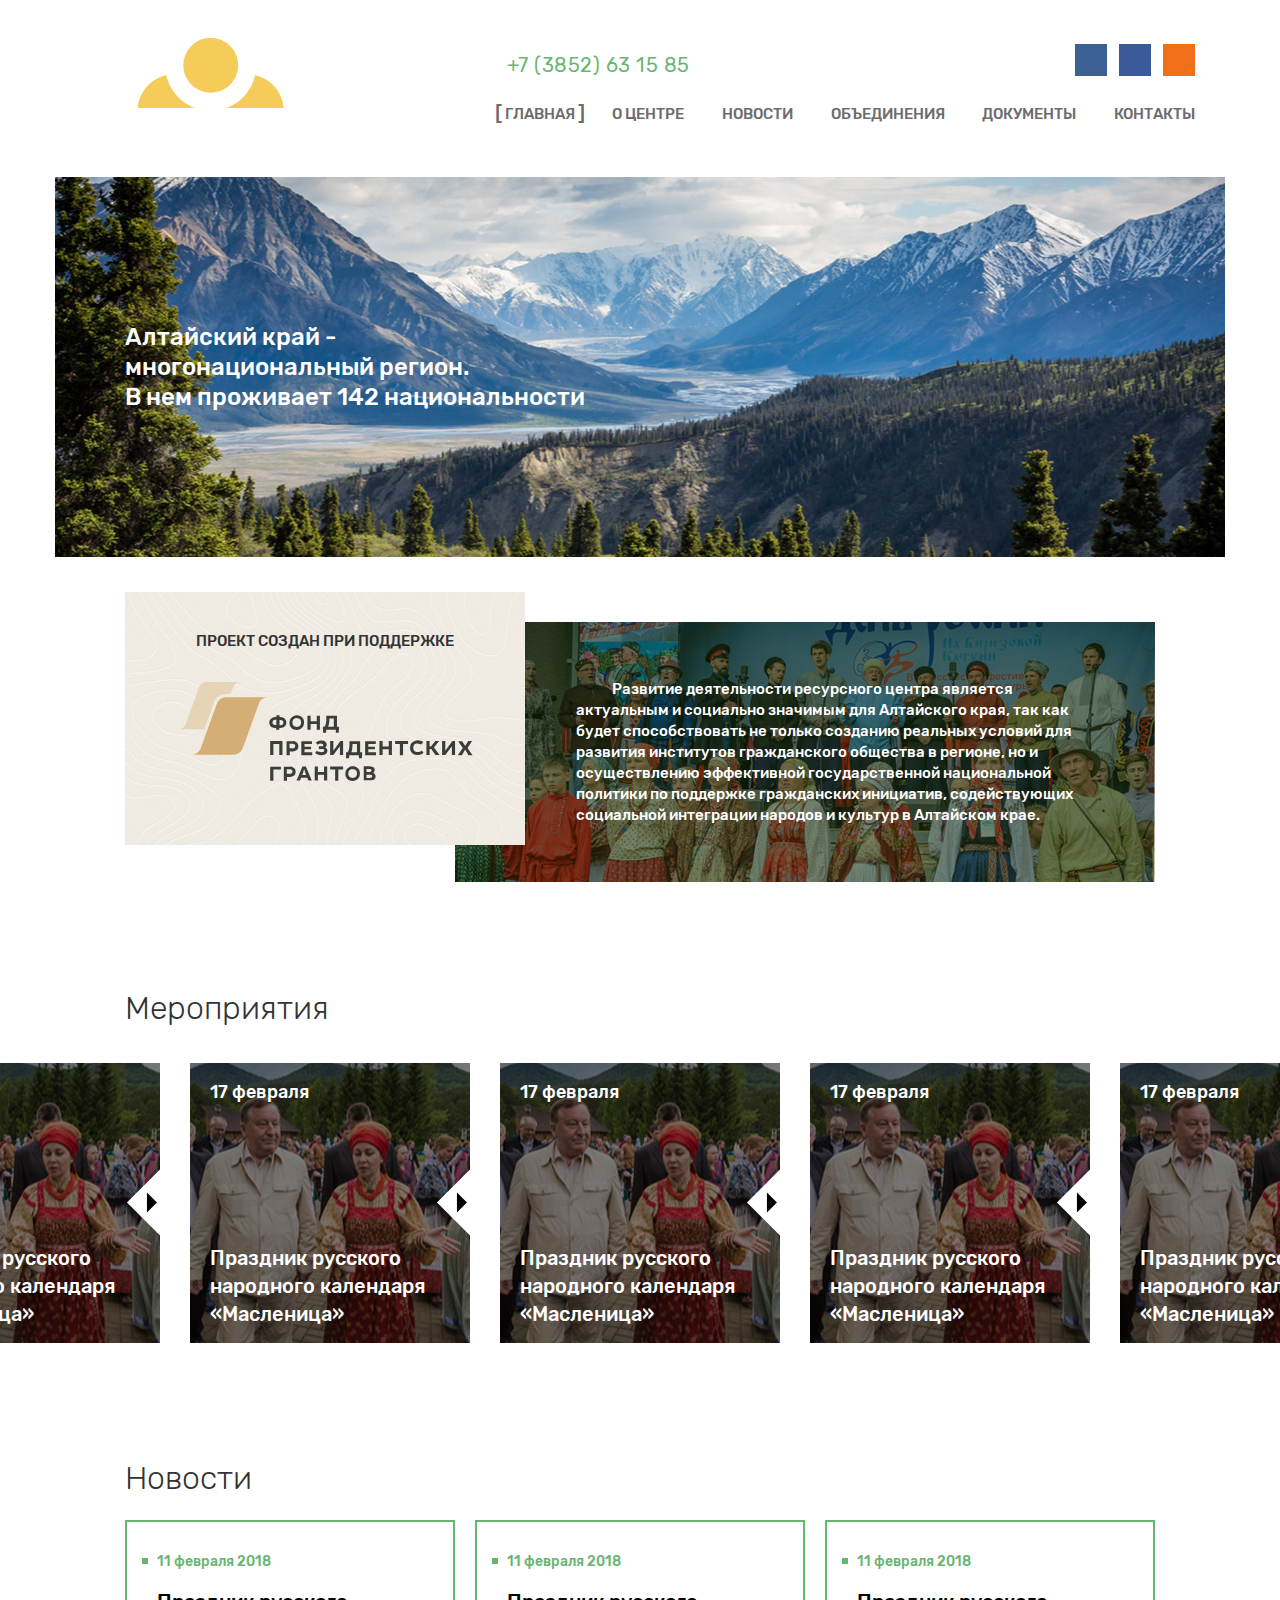
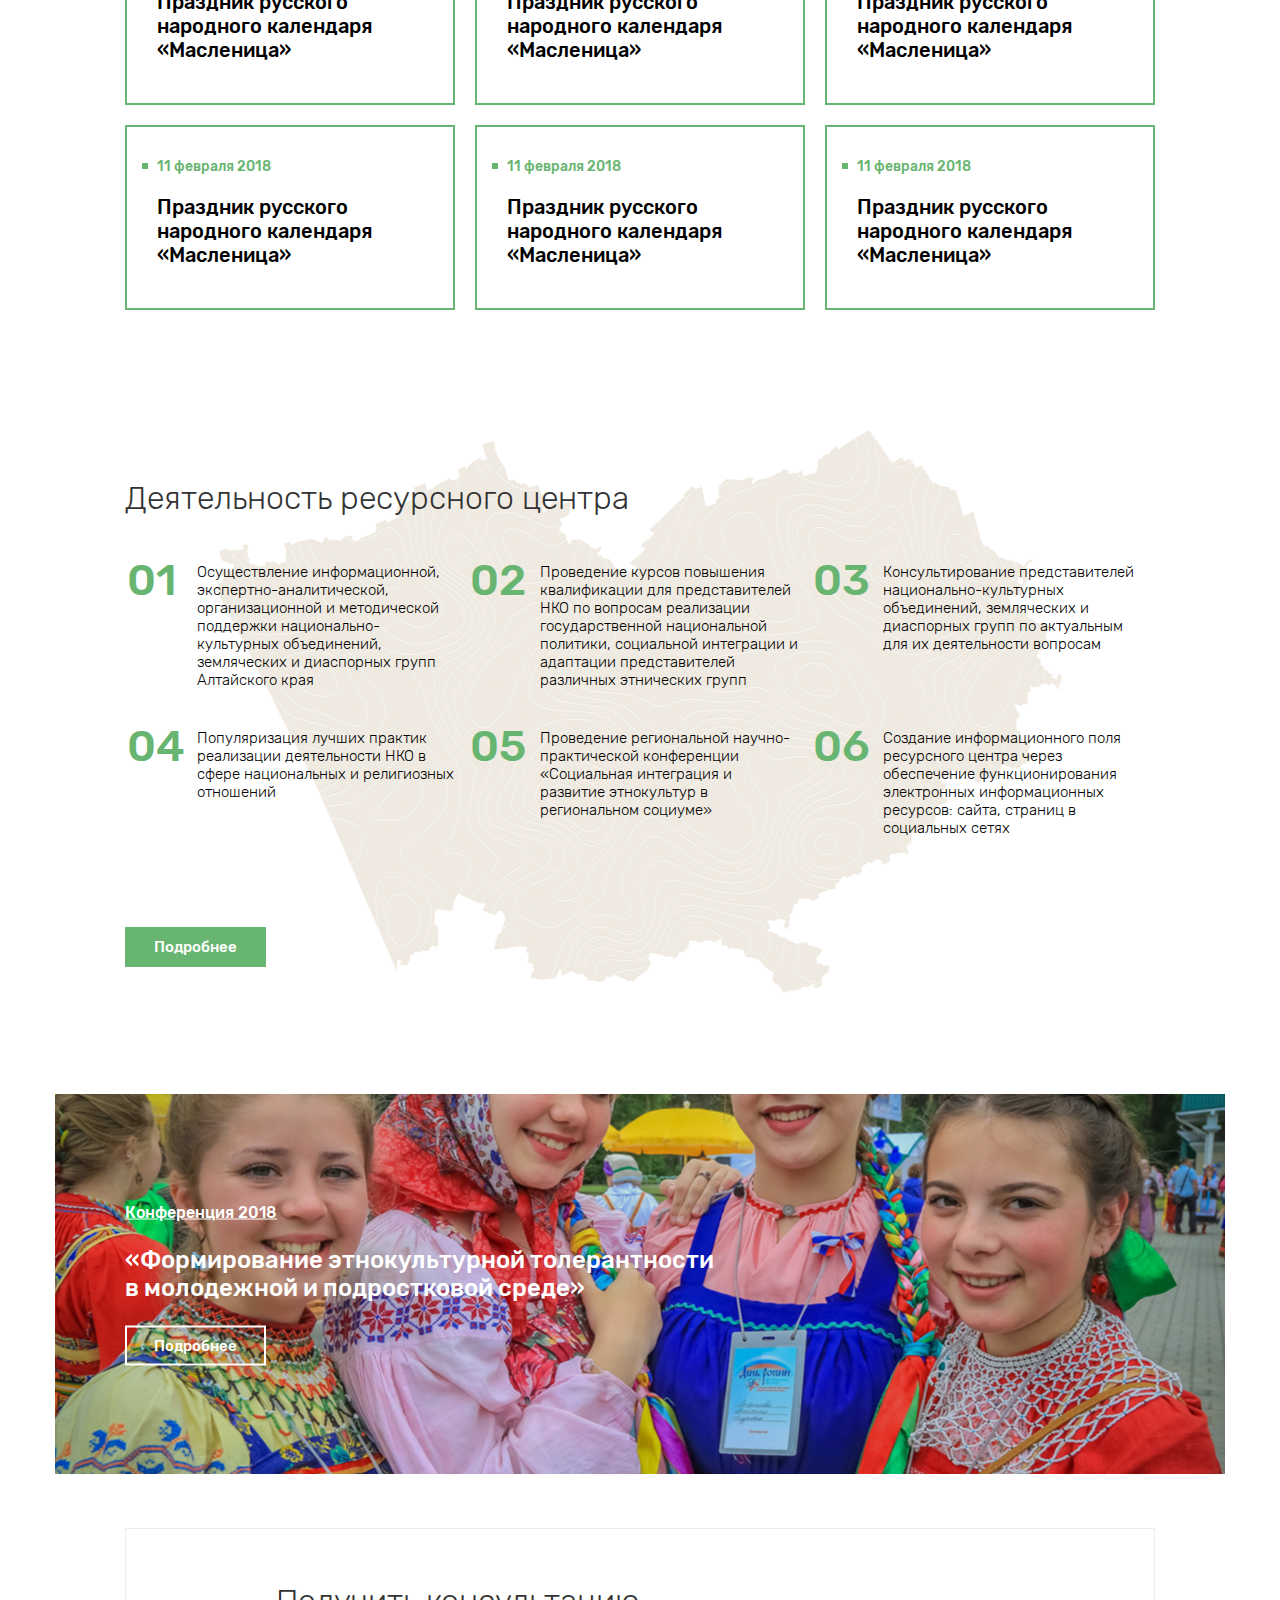
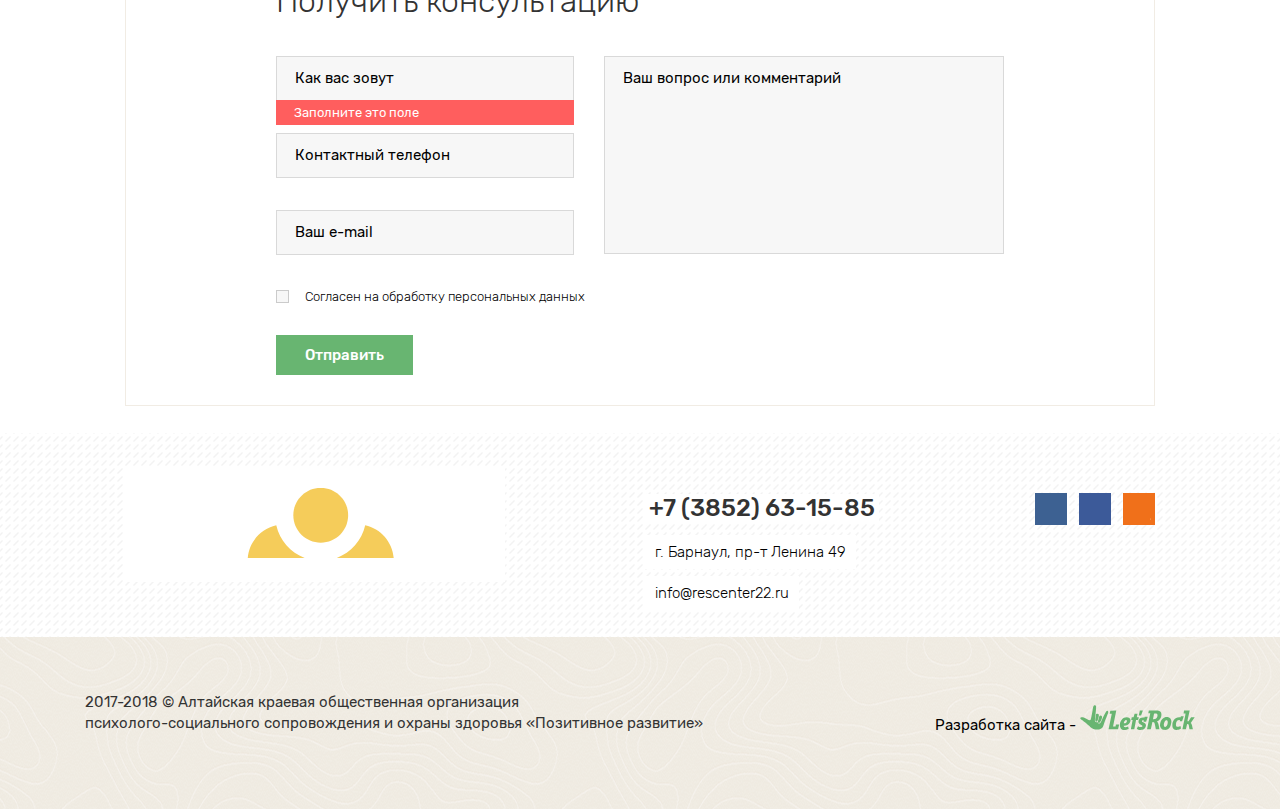
==== commit d91fe5ab: "fixes" ====
--- a/index.html
+++ b/index.html
@@ -270,49 +270,57 @@
 					<p class="notify__title">Праздник русского народного календаря «Масленица»</p>
 					<img src="img/notify.jpg" alt="">
 				</a>
-			</li>
-			<li class="notify">
-				<a href="#">
-					<span class="notify__date">17 февраля</span>
-					<p class="notify__title">Праздник русского народного календаря «Масленица»</p>
-					<img src="img/notify.jpg" alt="">
-				</a>
-			</li>
-			<li class="notify">
-				<a href="#">
-					<span class="notify__date">17 февраля</span>
-					<p class="notify__title">Праздник русского народного календаря «Масленица»</p>
-					<img src="img/notify.jpg" alt="">
-				</a>
-			</li>
-			<li class="notify">
-				<a href="#">
-					<span class="notify__date">17 февраля</span>
-					<p class="notify__title">Праздник русского народного календаря «Масленица»</p>
-					<img src="img/notify.jpg" alt="">
-				</a>
-			</li>
-			<li class="notify">
-				<a href="#">
-					<span class="notify__date">17 февраля</span>
-					<p class="notify__title">Праздник русского народного календаря «Масленица»</p>
-					<img src="img/notify.jpg" alt="">
-				</a>
-			</li>
-			<li class="notify">
-				<a href="#">
-					<span class="notify__date">17 февраля</span>
-					<p class="notify__title">Праздник русского народного календаря «Масленица»</p>
-					<img src="img/notify.jpg" alt="">
-				</a>
-			</li>
-			<li class="notify">
-				<a href="#">
-					<span class="notify__date">17 февраля</span>
-					<p class="notify__title">Праздник русского народного календаря «Масленица»</p>
-					<img src="img/notify.jpg" alt="">
-				</a>
-			</li>
+				<button class="notify__next"></button>
+			</li>
+			<li class="notify">
+				<a href="#">
+					<span class="notify__date">17 февраля</span>
+					<p class="notify__title">Праздник русского народного календаря «Масленица»</p>
+					<img src="img/notify.jpg" alt="">
+				</a>
+				<button class="notify__next"></button>
+			</li>
+			<li class="notify">
+				<a href="#">
+					<span class="notify__date">17 февраля</span>
+					<p class="notify__title">Праздник русского народного календаря «Масленица»</p>
+					<img src="img/notify.jpg" alt="">
+				</a>
+				<button class="notify__next"></button>
+			</li>
+			<li class="notify">
+				<a href="#">
+					<span class="notify__date">17 февраля</span>
+					<p class="notify__title">Праздник русского народного календаря «Масленица»</p>
+					<img src="img/notify.jpg" alt="">
+				</a>
+				<button class="notify__next"></button>
+			</li>
+			<li class="notify">
+				<a href="#">
+					<span class="notify__date">17 февраля</span>
+					<p class="notify__title">Праздник русского народного календаря «Масленица»</p>
+					<img src="img/notify.jpg" alt="">
+				</a>
+				<button class="notify__next"></button>
+			</li>
+			<li class="notify">
+				<a href="#">
+					<span class="notify__date">17 февраля</span>
+					<p class="notify__title">Праздник русского народного календаря «Масленица»</p>
+					<img src="img/notify.jpg" alt="">
+				</a>
+				<button class="notify__next"></button>
+			</li>
+			<li class="notify">
+				<a href="#">
+					<span class="notify__date">17 февраля</span>
+					<p class="notify__title">Праздник русского народного календаря «Масленица»</p>
+					<img src="img/notify.jpg" alt="">
+				</a>
+				<button class="notify__next"></button>
+			</li>
+			
 		</ul>
 	</div>
 </section>
--- a/css/style.css
+++ b/css/style.css
@@ -1,4 +1,4 @@
 @charset "UTF-8";/*! normalize.css v3.0.1 | MIT License | git.io/normalize *//*! Flickity v2.0.11
 http://flickity.metafizzy.co
----------------------------------------------- */.flickity-enabled{position:relative}.flickity-enabled:focus{outline:0}.flickity-viewport{overflow:hidden;position:relative;height:100%}.flickity-slider{position:absolute;width:100%;height:100%}.flickity-enabled.is-draggable{-webkit-tap-highlight-color:transparent;tap-highlight-color:transparent;-webkit-user-select:none;-moz-user-select:none;-ms-user-select:none;user-select:none}.fancybox-container,.fancybox-infobar,.fancybox-thumbs,.fancybox-thumbs>ul>li{-webkit-tap-highlight-color:transparent}.fancybox-infobar,.fancybox-slide .fancybox-image-wrap{-webkit-user-select:none;-moz-user-select:none;-ms-user-select:none}.flickity-enabled.is-draggable .flickity-viewport{cursor:move;cursor:-webkit-grab;cursor:grab}.flickity-enabled.is-draggable .flickity-viewport.is-pointer-down{cursor:-webkit-grabbing;cursor:grabbing}.flickity-prev-next-button{position:absolute;top:50%;width:44px;height:44px;border:none;border-radius:50%;background:#fff;background:hsla(0,0%,100%,.75);cursor:pointer;-webkit-transform:translateY(-50%);transform:translateY(-50%)}.flickity-prev-next-button:hover{background:#fff}.flickity-prev-next-button:focus{outline:0;box-shadow:0 0 0 5px #09F}.flickity-prev-next-button:active{opacity:.6}.flickity-prev-next-button.previous{left:10px}.flickity-prev-next-button.next{right:10px}.flickity-rtl .flickity-prev-next-button.previous{left:auto;right:10px}.flickity-rtl .flickity-prev-next-button.next{right:auto;left:10px}.flickity-prev-next-button:disabled{opacity:.3;cursor:auto}.flickity-prev-next-button svg{position:absolute;left:20%;top:20%;width:60%;height:60%}.flickity-prev-next-button .arrow{fill:#333}.flickity-page-dots{position:absolute;width:100%;bottom:-25px;padding:0;margin:0;list-style:none;text-align:center;line-height:1}.flickity-rtl .flickity-page-dots{direction:rtl}.flickity-page-dots .dot{display:inline-block;width:10px;height:10px;margin:0 8px;background:#333;border-radius:50%;opacity:.25;cursor:pointer}.flickity-page-dots .dot.is-selected{opacity:1}body.fancybox-active{overflow:hidden}body.fancybox-iosfix{position:fixed;left:0;right:0}.fancybox-is-hidden{position:absolute;top:-9999px;left:-9999px;visibility:hidden}.fancybox-container{position:fixed;top:0;left:0;width:100%;height:100%;z-index:99992;-webkit-backface-visibility:hidden;backface-visibility:hidden;-webkit-transform:translateZ(0);transform:translateZ(0);font-family:-apple-system,BlinkMacSystemFont,Segoe UI,Roboto,Helvetica Neue,Arial,sans-serif}.fancybox-bg,.fancybox-inner,.fancybox-outer,.fancybox-stage{position:absolute;top:0;right:0;bottom:0;left:0}.fancybox-outer{overflow-y:auto;-webkit-overflow-scrolling:touch}.fancybox-bg{background:#1e1e1e;opacity:0;transition-duration:inherit;transition-property:opacity;transition-timing-function:cubic-bezier(.47,0,.74,.71)}.fancybox-is-open .fancybox-bg{opacity:.87;transition-timing-function:cubic-bezier(.22,.61,.36,1)}.fancybox-caption-wrap,.fancybox-infobar,.fancybox-toolbar{position:absolute;direction:ltr;z-index:99997;opacity:0;visibility:hidden;transition:opacity .25s,visibility 0s linear .25s;box-sizing:border-box}.nav__item:hover .nav__drop,.nav__item:hover .nav__link::after,.nav__item:hover .nav__link::before{visibility:visible;opacity:1}.fancybox-show-caption .fancybox-caption-wrap,.fancybox-show-infobar .fancybox-infobar,.fancybox-show-toolbar .fancybox-toolbar{opacity:1;visibility:visible;transition:opacity .25s,visibility 0s}.fancybox-infobar{top:0;left:0;font-size:13px;padding:0 10px;height:44px;min-width:44px;line-height:44px;color:#ccc;text-align:center;pointer-events:none;user-select:none;-webkit-touch-callout:none;-webkit-font-smoothing:subpixel-antialiased;mix-blend-mode:exclusion}.fancybox-toolbar{top:0;right:0;margin:0;padding:0}.fancybox-stage{overflow:hidden;direction:ltr;z-index:99994;-webkit-transform:translateZ(0)}.fancybox-is-closing .fancybox-stage{overflow:visible}.fancybox-slide{position:absolute;top:0;left:0;width:100%;height:100%;margin:0;padding:0;overflow:auto;outline:0;white-space:normal;box-sizing:border-box;text-align:center;z-index:99994;-webkit-overflow-scrolling:touch;display:none;-webkit-backface-visibility:hidden;backface-visibility:hidden;transition-property:opacity,-webkit-transform;transition-property:transform,opacity;transition-property:transform,opacity,-webkit-transform}.fancybox-slide:before{content:"";display:inline-block;vertical-align:middle;height:100%;width:0}.fancybox-is-sliding .fancybox-slide,.fancybox-slide--current,.fancybox-slide--next,.fancybox-slide--previous{display:block}.fancybox-slide--image{overflow:visible}.fancybox-slide--image:before{display:none}.fancybox-slide--video .fancybox-content,.fancybox-slide--video iframe{background:#000}.fancybox-slide--map .fancybox-content,.fancybox-slide--map iframe{background:#e5e3df}.fancybox-slide--next{z-index:99995}.fancybox-slide>*{display:inline-block;position:relative;padding:24px;margin:44px 0;border-width:0;vertical-align:middle;text-align:left;background-color:#fff;overflow:auto;box-sizing:border-box}.fancybox-slide>base,.fancybox-slide>link,.fancybox-slide>meta,.fancybox-slide>script,.fancybox-slide>style,.fancybox-slide>title{display:none}.fancybox-slide .fancybox-image-wrap{position:absolute;top:0;left:0;margin:0;padding:0;border:0;z-index:99995;background:no-repeat;cursor:default;overflow:visible;-webkit-transform-origin:top left;transform-origin:top left;background-size:100% 100%;-webkit-backface-visibility:hidden;backface-visibility:hidden;user-select:none;transition-property:opacity,-webkit-transform;transition-property:transform,opacity;transition-property:transform,opacity,-webkit-transform}.fancybox-image,.fancybox-share__button,.fancybox-spaceball{-webkit-user-select:none;-moz-user-select:none;-ms-user-select:none}.fancybox-can-zoomOut .fancybox-image-wrap{cursor:zoom-out}.fancybox-can-zoomIn .fancybox-image-wrap{cursor:zoom-in}.fancybox-can-drag .fancybox-image-wrap{cursor:-webkit-grab;cursor:grab}.fancybox-is-dragging .fancybox-image-wrap{cursor:-webkit-grabbing;cursor:grabbing}.fancybox-image,.fancybox-spaceball{position:absolute;top:0;left:0;width:100%;height:100%;margin:0;padding:0;border:0;max-width:none;max-height:none;user-select:none}.fancybox-spaceball{z-index:1}.fancybox-slide--iframe .fancybox-content{padding:0;width:80%;height:80%;max-width:calc(100% - 100px);max-height:calc(100% - 88px);overflow:visible;background:#fff}.fancybox-iframe{display:block;padding:0;border:0;height:100%}.fancybox-error,.fancybox-iframe{margin:0;width:100%;background:#fff}.fancybox-error{padding:40px;max-width:380px;cursor:default}.fancybox-error p{margin:0;padding:0;color:#444;font-size:16px;line-height:20px}.fancybox-button{box-sizing:border-box;display:inline-block;vertical-align:top;width:44px;height:44px;margin:0;padding:10px;border:0;border-radius:0;background:rgba(30,30,30,.6);transition:color .3s ease;cursor:pointer;outline:0}.fancybox-button,.fancybox-button:link,.fancybox-button:visited{color:#ccc}.fancybox-button:focus,.fancybox-button:hover{color:#fff}.fancybox-button[disabled]{color:#ccc;cursor:default;opacity:.6}.fancybox-button svg{display:block;position:relative;overflow:visible;shape-rendering:geometricPrecision}.fancybox-button--pause svg path:nth-child(1),.fancybox-button--play svg path:nth-child(2),.fancybox-navigation{display:none}.fancybox-button svg path{fill:currentColor;stroke:currentColor;stroke-linejoin:round;stroke-width:3}.fancybox-button--share svg path{stroke-width:1}.fancybox-button--zoom svg path{fill:transparent}.fancybox-share__button svg path,.newslist__item_more:hover svg{fill:#fff}.fancybox-show-nav .fancybox-navigation{display:block}.fancybox-navigation button{position:absolute;top:50%;margin:-50px 0 0;z-index:99997;background:0 0;width:60px;height:100px;padding:17px}.fancybox-navigation button:before{content:"";position:absolute;top:30px;right:10px;width:40px;height:40px;background:rgba(30,30,30,.6)}.fancybox-navigation .fancybox-button--arrow_left{left:0}.fancybox-navigation .fancybox-button--arrow_right{right:0}.fancybox-close-small{position:absolute;top:0;right:0;width:40px;height:40px;padding:0;margin:0;border:0;border-radius:0;background:0 0;z-index:10;cursor:pointer}.fancybox-close-small:after{content:"×";position:absolute;top:5px;right:5px;width:30px;height:30px;font:22px/30px Arial,Helvetica Neue,Helvetica,sans-serif;color:#888;font-weight:300;text-align:center;border-radius:50%;border-width:0;background-color:transparent;transition:background-color .25s;box-sizing:border-box;z-index:2}.fancybox-close-small:focus{outline:0}.fancybox-close-small:focus:after{outline:#888 dotted 1px}.btn:focus,.fancybox-thumbs>ul>li,.form__field input:focus,.form__field textarea:focus,.menu:focus,.search__field input:focus,a:active,a:hover{outline:0}.fancybox-close-small:hover:after{color:#555;background:#eee}.fancybox-slide--iframe .fancybox-close-small,.fancybox-slide--image .fancybox-close-small{top:0;right:-40px}.fancybox-slide--iframe .fancybox-close-small:after,.fancybox-slide--image .fancybox-close-small:after{font-size:35px;color:#aaa}.fancybox-slide--iframe .fancybox-close-small:hover:after,.fancybox-slide--image .fancybox-close-small:hover:after{color:#fff;background:0 0}.fancybox-is-scaling .fancybox-close-small,.fancybox-is-zoomable.fancybox-can-drag .fancybox-close-small{display:none}.fancybox-caption-wrap{bottom:0;left:0;right:0;padding:60px 2vw 0;background:linear-gradient(180deg,transparent 0,rgba(0,0,0,.1) 20%,rgba(0,0,0,.2) 40%,rgba(0,0,0,.6) 80%,rgba(0,0,0,.8));pointer-events:none}.fancybox-caption{padding:30px 0;border-top:1px solid hsla(0,0%,100%,.4);font-size:14px;color:#fff;line-height:20px;-webkit-text-size-adjust:none}.fancybox-caption a,.fancybox-caption button,.fancybox-caption select{pointer-events:all;position:relative}.fancybox-caption a{color:#fff;text-decoration:underline}.fancybox-slide>.fancybox-loading{border:6px solid hsla(0,0%,39%,.4);border-top:6px solid hsla(0,0%,100%,.6);border-radius:100%;height:50px;width:50px;-webkit-animation:a .8s infinite linear;animation:a .8s infinite linear;background:0 0;position:absolute;top:50%;left:50%;margin-top:-30px;margin-left:-30px;z-index:99999}@-webkit-keyframes a{0%{-webkit-transform:rotate(0);transform:rotate(0)}to{-webkit-transform:rotate(359deg);transform:rotate(359deg)}}@keyframes a{0%{-webkit-transform:rotate(0);transform:rotate(0)}to{-webkit-transform:rotate(359deg);transform:rotate(359deg)}}.fancybox-animated{transition-timing-function:cubic-bezier(0,0,.25,1)}.fancybox-fx-slide.fancybox-slide--previous{-webkit-transform:translate3d(-100%,0,0);transform:translate3d(-100%,0,0);opacity:0}.fancybox-fx-slide.fancybox-slide--next{-webkit-transform:translate3d(100%,0,0);transform:translate3d(100%,0,0);opacity:0}.fancybox-fx-slide.fancybox-slide--current{-webkit-transform:translateZ(0);transform:translateZ(0);opacity:1}.fancybox-fx-fade.fancybox-slide--next,.fancybox-fx-fade.fancybox-slide--previous{opacity:0;transition-timing-function:cubic-bezier(.19,1,.22,1)}.fancybox-fx-fade.fancybox-slide--current{opacity:1}.fancybox-fx-zoom-in-out.fancybox-slide--previous{-webkit-transform:scale3d(1.5,1.5,1.5);transform:scale3d(1.5,1.5,1.5);opacity:0}.fancybox-fx-zoom-in-out.fancybox-slide--next{-webkit-transform:scale3d(.5,.5,.5);transform:scale3d(.5,.5,.5);opacity:0}.fancybox-fx-zoom-in-out.fancybox-slide--current{-webkit-transform:scaleX(1);transform:scaleX(1);opacity:1}.fancybox-fx-rotate.fancybox-slide--previous{-webkit-transform:rotate(-1turn);transform:rotate(-1turn);opacity:0}.fancybox-fx-rotate.fancybox-slide--next{-webkit-transform:rotate(1turn);transform:rotate(1turn);opacity:0}.fancybox-fx-rotate.fancybox-slide--current{-webkit-transform:rotate(0);transform:rotate(0);opacity:1}.fancybox-fx-circular.fancybox-slide--previous{-webkit-transform:scale3d(0,0,0) translate3d(-100%,0,0);transform:scale3d(0,0,0) translate3d(-100%,0,0);opacity:0}.fancybox-fx-circular.fancybox-slide--next{-webkit-transform:scale3d(0,0,0) translate3d(100%,0,0);transform:scale3d(0,0,0) translate3d(100%,0,0);opacity:0}.fancybox-fx-circular.fancybox-slide--current{-webkit-transform:scaleX(1) translateZ(0);transform:scaleX(1) translateZ(0);opacity:1}.fancybox-fx-tube.fancybox-slide--previous{-webkit-transform:translate3d(-100%,0,0) scale(.1) skew(-10deg);transform:translate3d(-100%,0,0) scale(.1) skew(-10deg)}.fancybox-fx-tube.fancybox-slide--next{-webkit-transform:translate3d(100%,0,0) scale(.1) skew(10deg);transform:translate3d(100%,0,0) scale(.1) skew(10deg)}.fancybox-fx-tube.fancybox-slide--current{-webkit-transform:translateZ(0) scale(1);transform:translateZ(0) scale(1)}.fancybox-share{padding:30px;border-radius:3px;background:#f4f4f4;max-width:90%;text-align:center}.fancybox-share h1{color:#222;margin:0 0 20px;font-size:35px;font-weight:700}.fancybox-share p{margin:0;padding:0}p.fancybox-share__links{margin-right:-10px}.fancybox-share__button{display:inline-block;text-decoration:none;margin:0 10px 10px 0;padding:0 15px;min-width:130px;border:0;border-radius:3px;background:#fff;white-space:nowrap;font-size:14px;font-weight:700;line-height:40px;user-select:none;color:#fff;transition:all .2s}.fancybox-share__button:hover{text-decoration:none}.fancybox-share__button--fb{background:#3b5998}.fancybox-share__button--fb:hover{background:#344e86}.fancybox-share__button--pt{background:#bd081d}.fancybox-share__button--pt:hover{background:#aa0719}.fancybox-share__button--tw{background:#1da1f2}.fancybox-share__button--tw:hover{background:#0d95e8}.fancybox-share__button svg{position:relative;top:-1px;width:25px;height:25px;margin-right:7px;vertical-align:middle}.fancybox-share__input{box-sizing:border-box;width:100%;margin:10px 0 0;padding:10px 15px;background:0 0;color:#5d5b5b;font-size:14px;outline:0;border:0;border-bottom:2px solid #d7d7d7}.fancybox-thumbs{display:none;position:absolute;top:0;bottom:0;right:0;width:212px;margin:0;padding:2px 2px 4px;background:#fff;-webkit-overflow-scrolling:touch;-ms-overflow-style:-ms-autohiding-scrollbar;box-sizing:border-box;z-index:99995}.fancybox-show-thumbs .fancybox-thumbs,article,aside,details,figcaption,figure,footer,header,hgroup,main,nav,section,summary{display:block}.fancybox-thumbs-x{overflow-y:hidden;overflow-x:auto}.fancybox-show-thumbs .fancybox-inner{right:212px}.fancybox-thumbs>ul{list-style:none;position:absolute;position:relative;width:100%;height:100%;margin:0;padding:0;overflow-x:hidden;overflow-y:auto;font-size:0;white-space:nowrap}.fancybox-thumbs-x>ul,svg:not(:root){overflow:hidden}.fancybox-thumbs-y>ul::-webkit-scrollbar{width:7px}.fancybox-thumbs-y>ul::-webkit-scrollbar-track{background:#fff;border-radius:10px;box-shadow:inset 0 0 6px rgba(0,0,0,.3)}.fancybox-thumbs-y>ul::-webkit-scrollbar-thumb{background:#2a2a2a;border-radius:10px}.fancybox-thumbs>ul>li{float:left;overflow:hidden;padding:0;margin:2px;width:100px;height:75px;max-width:calc(50% - 4px);max-height:calc(100% - 8px);position:relative;cursor:pointer;-webkit-backface-visibility:hidden;backface-visibility:hidden;box-sizing:border-box}li.fancybox-thumbs-loading{background:rgba(0,0,0,.1)}.fancybox-thumbs>ul>li>img{position:absolute;top:0;left:0;max-width:none;max-height:none;-webkit-touch-callout:none;-webkit-user-select:none;-moz-user-select:none;-ms-user-select:none;user-select:none}.fancybox-thumbs>ul>li:before{content:"";position:absolute;top:0;right:0;bottom:0;left:0;border:4px solid #4ea7f9;z-index:99991;opacity:0;transition:all .2s cubic-bezier(.25,.46,.45,.94)}.nav__item,sub,sup{position:relative}img,legend{border:0}.fancybox-thumbs>ul>li.fancybox-thumbs-active:before{opacity:1}@media (max-width:800px){.fancybox-thumbs{width:110px}.fancybox-show-thumbs .fancybox-inner{right:110px}.fancybox-thumbs>ul>li{max-width:calc(100% - 10px)}}html{font-family:sans-serif;-ms-text-size-adjust:100%;-webkit-text-size-adjust:100%}body{margin:0}audio,canvas,progress,video{display:inline-block;vertical-align:baseline}audio:not([controls]){display:none;height:0}[hidden],template{display:none}a{background:0 0}abbr[title]{border-bottom:1px dotted}b,optgroup,strong{font-weight:700}dfn{font-style:italic}h1{font-size:2em;margin:.67em 0}mark{background:#ff0;color:#000}small{font-size:80%}sub,sup{font-size:75%;line-height:0;vertical-align:baseline}.header__l-col,.header__r-col{display:table-cell;vertical-align:middle}sup{top:-.5em}sub{bottom:-.25em}figure{margin:1em 40px}hr{box-sizing:content-box;height:0}pre,textarea{overflow:auto}code,kbd,pre,samp{font-family:monospace,monospace;font-size:1em}button,input,optgroup,select,textarea{color:inherit;font:inherit;margin:0}button{overflow:visible}.banner,.gallery__item,.news-g__item,.notify{overflow:hidden}button,select{text-transform:none}button,html input[type=button],input[type=reset],input[type=submit]{-webkit-appearance:button;cursor:pointer}button[disabled],html input[disabled]{cursor:default}.checkbox,.news-g__item,[data-img]{cursor:pointer}button input::-moz-focus-inner{border:0;padding:0}input{line-height:normal}input[type=checkbox],input[type=radio]{box-sizing:border-box;padding:0}input[type=number]::-webkit-inner-spin-button,input[type=number]::-webkit-outer-spin-button{height:auto}input[type=search]{-webkit-appearance:textfield;box-sizing:content-box}.container,body *{box-sizing:border-box}input[type=search]::-webkit-search-cancel-button,input[type=search]::-webkit-search-decoration{-webkit-appearance:none}fieldset{border:1px solid silver;margin:0 2px;padding:.35em .625em .75em}legend{padding:0}table{border-collapse:collapse;border-spacing:0}td,th{padding:0}@font-face{font-family:Rubik;src:url(../fonts/Rubik-Medium.eot);src:url(../fonts/Rubik-Medium.eot?#iefix) format('embedded-opentype'),url(../fonts/Rubik-Medium.woff2) format('woff2'),url(../fonts/Rubik-Medium.woff) format('woff'),url(../fonts/Rubik-Medium.ttf) format('truetype'),url(../fonts/Rubik-Medium.svg#Rubik-Medium) format('svg');font-weight:500;font-style:normal}@font-face{font-family:Rubik;src:url(../fonts/Rubik-Regular.eot);src:url(../fonts/Rubik-Regular.eot?#iefix) format('embedded-opentype'),url(../fonts/Rubik-Regular.woff2) format('woff2'),url(../fonts/Rubik-Regular.woff) format('woff'),url(../fonts/Rubik-Regular.ttf) format('truetype'),url(../fonts/Rubik-Regular.svg#Rubik-Regular) format('svg');font-weight:400;font-style:normal}@font-face{font-family:Rubik;src:url(../fonts/Rubik-Italic.eot);src:url(../fonts/Rubik-Italic.eot?#iefix) format('embedded-opentype'),url(../fonts/Rubik-Italic.woff2) format('woff2'),url(../fonts/Rubik-Italic.woff) format('woff'),url(../fonts/Rubik-Italic.ttf) format('truetype'),url(../fonts/Rubik-Italic.svg#Rubik-Italic) format('svg');font-weight:400;font-style:italic}@font-face{font-family:Rubik;src:url(../fonts/Rubik-Bold.eot);src:url(../fonts/Rubik-Bold.eot?#iefix) format('embedded-opentype'),url(../fonts/Rubik-Bold.woff2) format('woff2'),url(../fonts/Rubik-Bold.woff) format('woff'),url(../fonts/Rubik-Bold.ttf) format('truetype'),url(../fonts/Rubik-Bold.svg#Rubik-Bold) format('svg');font-weight:700;font-style:normal}@font-face{font-family:Rubik;src:url(../fonts/Rubik-Black.eot);src:url(../fonts/Rubik-Black.eot?#iefix) format('embedded-opentype'),url(../fonts/Rubik-Black.woff2) format('woff2'),url(../fonts/Rubik-Black.woff) format('woff'),url(../fonts/Rubik-Black.ttf) format('truetype'),url(../fonts/Rubik-Black.svg#Rubik-Black) format('svg');font-weight:900;font-style:normal}@font-face{font-family:Rubik;src:url(../fonts/Rubik-Light.eot);src:url(../fonts/Rubik-Light.eot?#iefix) format('embedded-opentype'),url(../fonts/Rubik-Light.woff2) format('woff2'),url(../fonts/Rubik-Light.woff) format('woff'),url(../fonts/Rubik-Light.ttf) format('truetype'),url(../fonts/Rubik-Light.svg#Rubik-Light) format('svg');font-weight:300;font-style:normal}@font-face{font-family:Rubik;src:url(../fonts/Rubik-BoldItalic.eot);src:url(../fonts/Rubik-BoldItalic.eot?#iefix) format('embedded-opentype'),url(../fonts/Rubik-BoldItalic.woff2) format('woff2'),url(../fonts/Rubik-BoldItalic.woff) format('woff'),url(../fonts/Rubik-BoldItalic.ttf) format('truetype'),url(../fonts/Rubik-BoldItalic.svg#Rubik-BoldItalic) format('svg');font-weight:700;font-style:italic}@font-face{font-family:Rubik;src:url(../fonts/Rubik-LightItalic.eot);src:url(../fonts/Rubik-LightItalic.eot?#iefix) format('embedded-opentype'),url(../fonts/Rubik-LightItalic.woff2) format('woff2'),url(../fonts/Rubik-LightItalic.woff) format('woff'),url(../fonts/Rubik-LightItalic.ttf) format('truetype'),url(../fonts/Rubik-LightItalic.svg#Rubik-LightItalic) format('svg');font-weight:300;font-style:italic}@font-face{font-family:Rubik;src:url(../fonts/Rubik-BlackItalic.eot);src:url(../fonts/Rubik-BlackItalic.eot?#iefix) format('embedded-opentype'),url(../fonts/Rubik-BlackItalic.woff2) format('woff2'),url(../fonts/Rubik-BlackItalic.woff) format('woff'),url(../fonts/Rubik-BlackItalic.ttf) format('truetype'),url(../fonts/Rubik-BlackItalic.svg#Rubik-BlackItalic) format('svg');font-weight:900;font-style:italic}@font-face{font-family:Rubik;src:url(../fonts/Rubik-MediumItalic.eot);src:url(../fonts/Rubik-MediumItalic.eot?#iefix) format('embedded-opentype'),url(../fonts/Rubik-MediumItalic.woff2) format('woff2'),url(../fonts/Rubik-MediumItalic.woff) format('woff'),url(../fonts/Rubik-MediumItalic.ttf) format('truetype'),url(../fonts/Rubik-MediumItalic.svg#Rubik-MediumItalic) format('svg');font-weight:500;font-style:italic}[class*=" icon-"],[class^=icon-]{font-family:icomoon!important;speak:none;font-style:normal;font-weight:400;font-variant:normal;text-transform:none;line-height:1;-webkit-font-smoothing:antialiased;-moz-osx-font-smoothing:grayscale}.nav__drop a,.nav__link{font-weight:500;text-decoration:none}.header__phone,.nav__drop a,.nav__link,.welc__sup-logo p{text-transform:uppercase}.icon-demo:before{content:"\e900"}.header__l-col{width:34.15%}.header__r-col{width:65.85%;padding:0 30px 0 20px}.header__body{display:table;width:100%;padding:27px 0}.nav,.section__inf{display:-webkit-box;display:-ms-flexbox}.header__phone{font-size:20px;color:#68b571;text-decoration:none;line-height:.9;margin-left:12px;letter-spacing:.5px}.header__line{padding-left:20px;margin-top:29px}.header__social.social{float:right;vertical-align:top;margin-top:-12px}.header__logo.logo{padding:0}.logo{padding:20px 40px;background:#fff}.logo svg{height:70px;width:100%}.nav{display:flex;-webkit-box-pack:justify;-ms-flex-pack:justify;justify-content:space-between;padding-left:10px}.nav.open{display:block}.nav__item:hover .nav__link::before{left:-10px}.nav__item:hover .nav__link::after{right:-10px}.nav__item:hover .nav__drop{margin-top:16px}.nav__item_drop::before{display:none;position:absolute;right:20px;top:20px;-webkit-transform:scaleY(1.3);transform:scaleY(1.3);content:'';border:6px solid transparent;border-top-color:#fff}.nav__item_drop.open::before{top:15px;border:6px solid transparent;border-bottom-color:#fff}.nav__item_drop.open .nav__drop{display:block;margin:0}.nav__link{position:relative;font-size:15px;color:#6c6c6c;line-height:1.2;text-align:right}.nav__link::after,.nav__link::before{position:absolute;top:50%;-webkit-transform:translateY(-50%);transform:translateY(-50%);opacity:0;visibility:hidden;margin-top:-1px;transition:all .3s;pointer-events:none}.nav__link::before{left:-15px;content:'[';color:#68b571;font-size:20px}.nav__link::after{right:-15px;content:']';color:#68b571;font-size:20px}.nav__drop::before,.newslist__date::before,.section__top::before{content:''}.nav__link.current{pointer-events:none}.nav__link.current::after,.nav__link.current::before{opacity:1;color:currentColor;visibility:visible}.nav__drop,.news-g__item::after,.news-g__item::before{opacity:0;visibility:hidden}.nav__link.current::before{left:-10px}.nav__link.current::after{right:-10px}.nav__drop{position:absolute;z-index:9;left:50%;-webkit-transform:translateX(-50%);transform:translateX(-50%);top:100%;background:#68b571;padding:0 15px;margin:0;list-style:none;width:206px;text-align:center;transition:all .25s}.section__block:nth-child(odd),.section__top::before,.section_bg{background:url(../img/shtrih_bg.jpg) center}.nav__drop::before{position:absolute;left:0;top:-15px;height:20px;width:100%}.nav__drop a{display:block;padding:15px 0;font-size:13px;color:#fff;border-bottom:1px solid #4c8f54}.nav__drop a:hover{font-weight:400}.nav__drop li:last-child a{border:none}.section{padding:27px 0}.section__block{padding:20px 0}.section__block:last-child{padding-bottom:0}.section__block .container{display:table}.section__block_empt{height:120px;margin-bottom:-80px}.section__list{margin:30px 0;padding:0;list-style:none}.section__cell{display:table-cell;vertical-align:top;width:50%}.section__cell:last-child{padding-left:20px}.section__inf{display:flex;-webkit-box-pack:justify;-ms-flex-pack:justify;justify-content:space-between;margin-bottom:40px}.section__inf p{line-height:2}.section__top{position:relative;padding:20px 0 0}.section__top::before{position:absolute;z-index:-1;left:50%;top:0;-webkit-transform:translateX(-50%);transform:translateX(-50%);width:100vw;height:115%}.index .section_bg{background:0 0}.section_act{padding:100px 0;background:url(../img/map.png) center no-repeat}.welc__ban{margin-bottom:65px;position:relative;height:380px;background:url(../img/welcban.jpg) center no-repeat}.welc__ban p{font-weight:500;font-size:24px;color:#fff;line-height:1.25;margin:0}.welc__ban-text{position:absolute;left:70px;top:50%;-webkit-transform:translateY(-50%);transform:translateY(-50%)}.welc__sup{position:relative;width:100%;max-width:1030px;margin:0 auto 30px}.welc__sup-logo{position:absolute;z-index:3;left:0;top:-30px;padding:40px 50px 60px;width:400px;text-align:center;background:url(../img/bg_3.png) center}.welc__sup-logo img{width:295px}.welc__sup-logo p{margin:0 0 30px;font-size:15px;font-weight:500;color:#333;line-height:1.333}.welc__sup-content{position:relative;height:260px;max-width:700px;width:100%;margin:0 0 0 auto;background:url(../img/welcsup.jpg) center no-repeat}.welc__sup-content p{position:absolute;left:53%;top:50%;-webkit-transform:translate(-50%,-50%);transform:translate(-50%,-50%);width:500px;margin:0;font-size:15px;font-weight:500;color:#fff;line-height:1.4;text-align:left;text-indent:36px}.newslist{display:-webkit-box;display:-ms-flexbox;display:flex;-ms-flex-wrap:wrap;flex-wrap:wrap;-webkit-box-pack:justify;-ms-flex-pack:justify;justify-content:space-between}.newslist__item{position:relative;width:32%;height:185px;padding:30px;margin-bottom:20px;background:#fff;border:2px solid #68b571;transition:all .3s;color:#000;font-weight:500}.newslist__item:hover .newslist__date,.newslist__item_more:hover span{color:#fff}.newslist__item:hover{background:#68b571;color:#fff}.newslist__item a{position:absolute;left:0;top:0;right:0;bottom:0}.newslist__item_more{display:none}.newslist__item_more span{display:inline-block;position:absolute;left:55%;top:50%;-webkit-transform:translate(-50%,-50%);transform:translate(-50%,-50%);font-size:14px;text-transform:uppercase;color:#68b571;border-bottom:1px solid currentColor}.newslist__item_more span svg{position:absolute;left:-50px;top:50%;-webkit-transform:translateY(-50%);transform:translateY(-50%);width:34px;height:35px;fill:#68b571}.newslist__date{position:relative;color:#68b571;transition:all .3s;font-size:14px}.newslist__date::before{position:absolute;left:-15px;top:5px;width:6px;height:6px;background:currentColor}.newslist__title{font-size:20px}.newslist_more{margin:40px 0 0}.newslist_more .newslist__item{margin-bottom:0}.activity{display:-webkit-box;display:-ms-flexbox;display:flex;-ms-flex-wrap:wrap;flex-wrap:wrap;-ms-flex-pack:distribute;justify-content:space-around;counter-reset:item;margin:50px 0}.activity__item{position:relative;width:33%;counter-increment:item;padding-left:70px;padding-right:10px;margin-bottom:40px}.activity__item::before{position:absolute;left:0;content:'0' counter(item);font-size:44px;font-weight:500;color:#68b571;line-height:.8}.banner::before,.contacts-personal li::before,.gallery::before,.news-g__item::after,.news-g__item::before{content:''}.doc__desc,.doc__link,.doc__title{line-height:1.4}.activity__item p{margin:0;font-size:15px;font-weight:300}.banner{position:relative;z-index:1;height:380px}.banner::before{position:absolute;left:0;top:0;right:0;bottom:0;background:rgba(0,0,0,.1)}.banner__img{position:absolute;z-index:-1;left:50%;top:50%;-webkit-transform:translate(-50%,-50%);transform:translate(-50%,-50%)}.banner__content{position:absolute;left:70px;top:50%;-webkit-transform:translateY(-50%);transform:translateY(-50%);color:#fff;max-width:600px}.banner__caption{font-size:16px;font-weight:500;text-decoration:underline}.breadcrumbs__item a,.btn,.doc__link:hover,.doc__title,.footer__link,.link,.notify a,.pagination__item a,.tel{text-decoration:none}.banner__title{font-size:24px;font-weight:500}.consult{padding:30px 150px;border:1px solid #f1ece4;background:#fff}.doc{position:relative;padding:20px 60px 20px 70px;border-width:2px;border-color:#f1ece4;border-style:solid;background-color:#fff;margin-bottom:10px}.doc__ico{position:absolute;left:22px;top:22px;width:27px;height:32px}.doc__ico svg{max-width:100%;max-height:100%;fill:#68b571}.doc__title{font-size:20px;font-weight:500;color:#2c2b2e;border-bottom:1px solid #68b571}.contacts-personal li a,.doc__link,.search__tip{color:#68b571}.doc__title:hover{border:none}.doc__desc p{margin:12px 0 7px}.doc__link{font-size:15px;font-weight:500}.doc:last-child{margin-bottom:0}.slideshow{position:relative;top:-40px;margin:0;padding:0;list-style:none;width:515px;height:380px}.slideshow__item{position:absolute;width:390px;height:245px;overflow:hidden;box-shadow:-4.24px 4.24px 6px 0 rgba(0,0,0,.15)}.slideshow__item img{position:absolute;left:50%;top:50%;-webkit-transform:translate(-50%,-50%);transform:translate(-50%,-50%)}.slideshow__item.active{z-index:99;border:2px solid #f1ece4}.contacts{padding:10px 0 0 40px}.contacts p{margin:0 0 5px}.contacts__line{margin-bottom:20px}.contacts__important{display:inline-block;font-size:17px;background:#fff}.contacts__link{font-size:17px;color:#68b571;line-height:1.235;background:#fff}.copyright p,.search__tip{line-height:1.4;font-size:15px}.contacts__social.social{margin:20px 0}.contacts-personal{margin:40px 0 0;padding:0;list-style:none}.contacts-personal li{position:relative;padding-left:40px;font-size:17px;margin-bottom:30px}.contacts-personal li:last-child{margin-bottom:0}.contacts-personal li::before{position:absolute;left:0;top:8px;width:17px;height:2px;background:#68b571}.contacts-personal li p{margin:0 0 5px}.contacts-personal li span{display:inline-block;margin-right:10px}.morenews{margin-bottom:-30px;padding:20px 0 70px;background:url(../img/morenews.jpg) center no-repeat}.news-g{position:absolute;left:-190px;top:0;width:174px}.news-g__list{margin:0;padding:0;list-style:none;display:-webkit-box;display:-ms-flexbox;display:flex;-ms-flex-wrap:wrap;flex-wrap:wrap;-webkit-box-pack:justify;-ms-flex-pack:justify;justify-content:space-between}.news-g__item{position:relative;z-index:1;width:80px;height:80px;margin-bottom:15px}.news-g__item::before{position:absolute;z-index:1;left:0;top:0;right:0;bottom:0;background:rgba(0,0,0,.5);transition:all .3s}.news-g__item::after{position:absolute;z-index:1;left:50%;top:50%;-webkit-transform:translate(-50%,-50%);transform:translate(-50%,-50%);width:40px;height:40px;background:url(../img/zoom-in.svg) center no-repeat;background-size:contain;transition:all .3s}.news-g__item:hover::after,.news-g__item:hover::before{opacity:1;visibility:visible}.news-g__item img{position:absolute;left:50%;top:50%;-webkit-transform:translate(-50%,-50%);transform:translate(-50%,-50%);min-width:100%;min-height:100%}.gallery{position:relative;padding:30px 0 10px;margin-bottom:30px}.gallery::before{position:absolute;top:0;left:50%;-webkit-transform:translateX(-50%);transform:translateX(-50%);width:100vw;height:100%;background:url(../img/shtrih_bg.jpg) center}.gallery__list{font-size:0}.gallery__item{position:relative;display:inline-block;width:230px;height:150px;margin-right:20px;margin-bottom:20px}.gallery__item::after,.gallery__item::before{position:absolute;opacity:0;visibility:hidden;transition:all .3s}.gallery__item:nth-child(3n){margin-right:0}.gallery__item::before{left:0;top:0;right:0;bottom:0;content:'';background:rgba(0,0,0,.5)}.gallery__item::after,.pagination__arrow::before{top:50%;content:''}.gallery__item::after{z-index:1;left:50%;-webkit-transform:translate(-50%,-50%);transform:translate(-50%,-50%);width:40px;height:40px;background:url(../img/zoom-in.svg) center no-repeat;background-size:contain}.gallery__item:hover::after,.gallery__item:hover::before{opacity:1;visibility:visible}.search{margin:30px 0 10px;padding:36px 60px;background:url(../img/bg_3.png)}.search__form{display:table;width:100%}.search__field{display:table-cell;vertical-align:middle;width:90%}.search__field input{display:block;width:92%;height:43px;border:1px solid #d9d9d9;background:#f7f7f7;padding:0 17px}.search__btn{display:table-cell;vertical-align:middle;width:10%}.breadcrumbs__item,.btn,.form__cell,.pagination__item{vertical-align:top}.search__btn .btn{height:45px}.search__tip{margin:10px 0;font-style:italic}.search__tip strong{font-weight:400;border-bottom:1px dotted currentColor;cursor:pointer}.search__tip strong:hover{border:none}.pagination{margin:50px 0}.pagination__list{margin:0;padding:0;list-style:none}.pagination__item{display:inline-block;margin:0 5px}.pagination__item a{font-size:15px;padding:7px 12px;color:#828282}.pagination__item a:hover{color:#68b571}.pagination__item.active a{pointer-events:none;color:#000;background:#f1ece4}.pagination__arrow{position:relative;padding:0 1px}.pagination__arrow::before{position:absolute;-webkit-transform:translateY(-50%);transform:translateY(-50%);border:8px solid transparent}.pagination__arrow_prev::before{right:0;border-right-color:#68b571}.pagination__arrow_next::before{left:0;border-left-color:#68b571}.footer__body{padding:35px 0;display:-webkit-box;display:-ms-flexbox;display:flex;-webkit-box-pack:justify;-ms-flex-pack:justify;justify-content:space-between}.footer__top{background:url(../img/shtrih_bg.jpg) center}.footer__contacts{margin-top:30px;width:250px;font-weight:300}.footer__contacts p{display:inline-block}.footer__contacts *{background:#fff;padding:8px 10px}.footer__social.social{margin-top:25px}.footer__link{color:#000}.footer__bot{padding:55px 0 75px;background:url(../img/bg_3.png) center}.copyright{position:relative}.copyright p{margin:0;color:#333}.copyright__letsrock{position:absolute;right:0;bottom:0}.container,.content,.content .bg{position:relative}.copyright__letsrock svg{width:115px;height:25px;fill:#68b571}.tel{font-size:24px;font-weight:500;color:#333;line-height:.875;background:#fff;padding:0 4px}.content,html{font-size:15px}.content,.title{font-weight:300}body,html{width:100%;height:100%}body{font-family:Rubik,sans-serif;-webkit-font-smoothing:antialiased;text-rendering:optimizeLegibility;-moz-osx-font-smoothing:grayscale;-moz-font-feature-settings:'liga','kern';overflow-x:hidden;display:-webkit-box;display:-ms-flexbox;display:flex;-webkit-box-orient:vertical;-webkit-box-direction:normal;-ms-flex-direction:column;flex-direction:column;-webkit-box-pack:start;-ms-flex-pack:start;justify-content:flex-start;-webkit-box-align:stretch;-ms-flex-align:stretch;align-items:stretch}.container{width:100%;max-width:1170px;margin:0 auto;padding:0}.container_mid{max-width:1030px}.container_lar{max-width:1110px}.container_content{max-width:730px}.content{line-height:1.4;margin-bottom:50px}.content p{margin:0 0 24px}.content img{max-width:100%;margin-bottom:30px}.content iframe{width:100%;max-width:590px;height:340px}.content .bg{z-index:1;padding:25px 0 21px;text-align:center;margin-bottom:30px}.content .bg::before{position:absolute;z-index:-1;left:50%;top:0;-webkit-transform:translateX(-50%);transform:translateX(-50%);width:100vw;height:100%;content:'';background:url(../img/shtrih_bg.jpg) center}.content .bg img{margin:0}.content ul{margin:0 0 0 26px;padding:0;list-style:none}.content ul li{position:relative;padding-left:34px;margin-bottom:25px}.content ul li::before,.content_news::before{position:absolute;content:''}.content ul li::before{left:0;top:8px;width:17px;height:2px;background:#68b571}.content_news::before{z-index:-1;left:50%;top:20px;-webkit-transform:translateX(-50%);transform:translateX(-50%);width:100vw;height:380px;background:url(../img/shtrih_bg.jpg) center}.wrapper{-webkit-box-flex:1;-ms-flex:1 0 auto;flex:1 0 auto}.svg-collections{display:none}.social{margin:0;padding:0;list-style:none}.social__item{position:relative;display:inline-block;width:32px;height:32px;background-color:#d3d3d3;margin-left:8px}.social__item:first-child{margin-left:0}.social__item a{position:absolute;left:0;top:0;right:0;bottom:0}.social__item svg{position:absolute;left:50%;top:50%;-webkit-transform:translate(-50%,-50%);transform:translate(-50%,-50%);max-width:75%;max-height:70%;fill:#fff}.social__item_vk{background-color:#3d6192}.social__item_fb{background-color:#3c5a99}.social__item_ok{background-color:#f0701a}.title{font-size:32px;color:#333;line-height:.938}.btn,.caption,.datenews,.link,.notify a{font-weight:500}.title_wh{color:#fff}.title_page{font-size:42px;line-height:1.2;margin-top:0;width:840px}.caption{font-size:24px;line-height:1.25;max-width:515px;display:block}.datenews{position:relative;padding-left:19px;font-size:14px;color:#b4b4b4;line-height:1.786}.datenews::before{position:absolute;left:1px;top:9px;width:6px;height:6px;content:'';background:currentColor}.link{display:inline-block;font-size:15px;color:#68b571;padding-bottom:0;border-bottom:2px solid #68b571}.link_allnews{position:relative;padding-left:19px}.link_allnews svg{position:absolute;left:0;top:1px;width:12px;height:14px;fill:#68b571}.slider{margin:40px 0}.slider__list{margin:0;padding:0;list-style:none}.slider .flickity-prev-next-button{display:none;top:auto;bottom:-50px;-webkit-transform:none;transform:none;background:0 0}.notify a::before,.slider .flickity-prev-next-button::before{-webkit-transform:translateY(-50%);content:''}.slider .flickity-prev-next-button svg{display:none}.slider .flickity-prev-next-button::before{position:absolute;top:50%;transform:translateY(-50%);border:9px solid transparent}.slider .flickity-prev-next-button::after{position:absolute;left:50%;top:50%;-webkit-transform:translate(-50%,-50%);transform:translate(-50%,-50%);content:'';width:12px;height:8px;background:#000}.slider .flickity-prev-next-button.previous{left:50%;-webkit-transform:translateX(-50%);transform:translateX(-50%);margin-left:-20px}.slider .flickity-prev-next-button.previous::before{border-right-color:#000;left:0}.slider .flickity-prev-next-button.next{right:auto;left:50%;-webkit-transform:translateX(-50%);transform:translateX(-50%);margin-left:20px}.slider .flickity-prev-next-button.next::before{border-left-color:#000;right:0}.notify{position:relative;z-index:1;width:280px;height:280px;margin-right:30px}.notify a,.notify::before{position:absolute;left:0;top:0}.notify::before{z-index:0;width:101%;height:100%;content:'';background:rgba(0,0,0,.5);opacity:1;transition:all .3s}.notify a{right:0;bottom:0;color:#fff;line-height:1;text-align:left}.notify a::after,.notify a::before,.notify img{position:absolute;top:50%}.notify a::before{right:0;transform:translateY(-50%);border:35px solid transparent;border-right-color:#fff}.notify a::after{right:-10px;-webkit-transform:translateY(-50%);transform:translateY(-50%);content:'';border:10px solid transparent;border-left-color:#000}.notify img{z-index:-1;left:50%;-webkit-transform:translate(-50%,-50%);transform:translate(-50%,-50%)}.notify__date,.notify__title{position:absolute;left:20px;transition:all .3s;opacity:1}.notify__date{top:20px;font-size:18px}.notify__title{bottom:15px;font-size:20px;margin:0;line-height:1.4}.notify:hover .notify__date,.notify:hover .notify__title,.notify:hover::before{opacity:0}.notify:hover a::after{border-left-color:#68b571}.btn{display:inline-block;height:40px;color:#fff;background:#68b571;line-height:37px;font-size:15px;padding:0 27px;border:2px solid transparent}.btn_tr{background:0 0;color:#fff;border:2px solid #fff}.btn_wh{background:#fff;color:#68b571;border-color:#68b571}.btn_enter{position:relative;left:50%;-webkit-transform:translateX(-50%);transform:translateX(-50%);height:46px;line-height:44px;font-size:18px;padding:0 30px;margin-bottom:50px}.form{margin-top:40px}.form__body{display:table;width:100%}.form__cell{display:table-cell}.form__cell:first-child{width:45%;padding-right:30px}.form__cell:last-child{width:55%}.form__field{position:relative;display:block;width:100%;height:45px;border:1px solid #d9d9d9;background:#f7f7f7;margin-bottom:32px}.form__field input,.form__field textarea{display:block;width:100%;height:100%;border:none;padding:0 18px;background:0 0;color:#000}.form__field input::-webkit-input-placeholder,.form__field textarea::-webkit-input-placeholder{color:currentColor}.form__field input:-ms-input-placeholder,.form__field textarea:-ms-input-placeholder{color:currentColor}.form__field input::placeholder,.form__field textarea::placeholder{color:currentColor}.form__field textarea{resize:none;padding:12px 18px}.form__field_txt{height:198px}.form__field_error::before{position:absolute;left:-1px;right:-1px;top:100%;height:25px;content:'Заполните это поле';background:#ff5e5e;color:#fff;font-size:13px;line-height:25px;padding:0 18px}.form__agree{margin-bottom:30px}.checkbox input{display:none}.checkbox input:checked+.checkbox__custom::before{opacity:1}.checkbox__custom{position:relative;top:2px;display:inline-block;margin-right:12px;width:13px;height:13px;border:1px solid #cbcbcb;background:#f7f7f7}.breadcrumbs__item::after,.checkbox__custom::before{width:3px;content:''}.checkbox__custom::before{position:absolute;left:3px;top:1px;height:6px;border-bottom:2px solid #68b571;border-right:2px solid #68b571;-webkit-transform:rotate(35deg);transform:rotate(35deg);opacity:0;transition:all .1s}.checkbox p{display:inline-block;margin:0;font-size:13px;font-weight:300;line-height:1}.breadcrumbs{padding:26px 0 20px;background:url(../img/bg_3.png) center}.breadcrumbs__list{margin:0;padding:0;list-style:none}.breadcrumbs__item{display:inline-block}.breadcrumbs__item::after{position:relative;top:-3px;margin:0 10px;height:3px;border-top:1px solid #9d9c9c;border-right:1px solid #9d9c9c;display:inline-block;-webkit-transform:rotate(45deg);transform:rotate(45deg)}.breadcrumbs__item:last-child::after,.menu,.modal{display:none}.breadcrumbs__item a{font-size:13px;color:#9d9c9c;border-bottom:1px dotted currentColor}.breadcrumbs__item:last-child a{pointer-events:none;border:none}.map{position:relative}#map,.menu{position:absolute}#map{top:-50px;left:0;width:910px;height:560px}.menu{right:20px;top:20px;width:24px;height:19px;border:none;border-top:3px solid #68b571;border-bottom:3px solid #68b571;background:0 0}.menu.open::after,.menu.open::before,.menu::before{position:absolute;top:50%;width:100%;height:3px;content:''}.menu::before{left:0;-webkit-transform:translateY(-50%);transform:translateY(-50%);background:#68b571}.menu.open{border:none}.menu.open::after,.menu.open::before{left:50%;background:#fff}.menu.open::before{-webkit-transform:translate(-50%,-50%) rotate(45deg);transform:translate(-50%,-50%) rotate(45deg)}.menu.open::after{-webkit-transform:translate(-50%,-50%) rotate(-45deg);transform:translate(-50%,-50%) rotate(-45deg)}.modal{padding:30px 150px 60px;width:1030px;max-width:100%}@media (max-width:1000px){.modal{padding:20px 50px 50px;max-width:95%}.section{padding:20px 0}.welc__sup-logo{position:static;width:95%;margin:0 auto;padding:40px}.welc__sup-content{width:95%;margin:0 auto;max-width:100%;background-size:cover}.welc__sup-content p{left:50%}.welc__ban{margin-bottom:30px}.welc__sup{margin:0}.newslist__item{width:48%}.activity__item{padding-right:0;padding-left:50px}.activity__item::before{font-size:32px}.consult{padding:30px 100px}.copyright__letsrock{position:static;margin-top:10px}.header__l-col,.header__r-col{display:block;width:100%}.title_page{width:auto}.morenews{margin:0;padding:10px;background-size:cover}.morenews .newslist{-ms-flex-pack:distribute;justify-content:space-around}.newslist_more .newslist__item{margin-bottom:20px}.breadcrumbs{padding:20px}}@media (max-width:768px){.content ul{margin:0}.gallery__item{width:32%;margin:0 2% 20px 0}.caption{font-size:20px}.section{padding:20px}.section__cell:nth-child(1n){display:block;width:100%;padding:0}.section__block{padding:0}.section__block:nth-child(1n){background:0 0}.section__block .container{display:block}.doc__ico,.section__block_empt,.slideshow{display:none}.title_page{font-size:26px}.doc{padding:20px}.doc__title{font-size:16px}.slideshow{margin:0 auto;max-width:515px;width:100%}.activity,.newslist__item_more,.slider .flickity-prev-next-button{display:block}.slideshow__item{width:100%}.contacts{padding:0 20px}.contacts-personal{margin:0 0 30px}#map{position:static;width:100%;height:340px}.newslist__item{padding:20px 0 20px 30px;width:100%}.newslist__item_more span{white-space:nowrap}.welc__sup-content{width:100%;height:auto;padding:30px 20px}.welc__sup-content p{position:static;width:100%;-webkit-transform:none;transform:none}.welc__ban{height:210px;margin-bottom:36px}.welc__ban p{font-size:20px}.welc__ban-text{left:20px;top:40px;-webkit-transform:none;transform:none;padding-right:20px}.welc__sup-logo{width:100%;padding:30px 20px 50px}.welc__sup-logo p{font-size:13px;margin-bottom:20px}.welc__sup-logo img{max-width:90%}.section_act{background:url(../img/bg_3.png);padding-bottom:50px}.activity{margin:25px 0}.activity__item:not(:nth-child(1)):not(:nth-child(2)){display:none}.activity__item{width:100%}.activity__item::before{font-size:28px}.banner{padding:80px 20px;height:440px}.banner__content{position:relative;top:auto;left:auto;-webkit-transform:none;transform:none}.consult{padding:30px 20px}.form__cell{display:block}.form__cell:nth-child(1n){width:100%;padding:0}.checkbox p{display:inline}.footer .logo,.nav{display:none}.footer__body{padding:20px 20px 40px;-webkit-box-orient:vertical;-webkit-box-direction:normal;-ms-flex-direction:column;flex-direction:column}.footer__block{-webkit-box-ordinal-group:3;-ms-flex-order:2;order:2}.footer__block:last-child{-webkit-box-ordinal-group:2;-ms-flex-order:1;order:1}.footer__bot{padding:50px 20px}.footer__social.social{margin:0}.footer__contacts{margin-top:20px}.footer__contacts p{margin-bottom:5px}.social__item{width:28px;height:28px;margin-left:6px}.copyright__letsrock{margin-top:50px}.nav{position:absolute;top:0;right:0;background:#4aa454;padding:70px 0 100px;width:220px;z-index:99}.nav__item_drop::before,.nav__link{display:block}.nav__item_drop .nav__link{pointer-events:none}.nav__link{padding:14px 20px;color:#fff;text-align:left;border-bottom:1px solid #4c8f54}.nav__drop,.nav__link::after,.nav__link::before{display:none}.nav__link.current{background:#4c8f54}.nav__drop{position:static;-webkit-transform:none;transform:none;width:100%;opacity:1;visibility:visible;margin:0;padding:0}.nav__drop a{text-align:left;padding:14px 20px}.pagination,.search__btn{text-align:center}.header__body{padding:0}.header__l-col{box-shadow:0 1px 1px 0 rgba(0,0,0,.08)}.header__r-col{padding:0 20px}.header__line{padding:0;margin-top:20px}.header__phone{margin:0;font-size:18px}.logo svg{width:230px;padding:20px 0 10px 20px}.menu{display:block;z-index:999}.search{padding:20px}.search__tip{display:none}.search__btn,.search__form{display:block}.search__field{display:block;width:100%}.search__field input{width:100%;box-sizing:border-box}.search__btn{margin-top:20px;width:100%}.pagination__item{margin:0}.modal{padding:0 20px 20px}}@media (max-width:600px){.gallery__item,.gallery__item:nth-child(3n){margin:0 4% 20px 0}.gallery__item{width:48%}.gallery__item:nth-child(even){margin-right:0}}@media (max-width:400px){.gallery__item{display:block;width:100%}.gallery__item:nth-child(1n){margin:0 0 20px}}
-/*# sourceMappingURL=[data-uri] */
+---------------------------------------------- */.flickity-enabled{position:relative}.flickity-enabled:focus{outline:0}.flickity-viewport{overflow:hidden;position:relative;height:100%}.flickity-slider{position:absolute;width:100%;height:100%}.flickity-enabled.is-draggable{-webkit-tap-highlight-color:transparent;tap-highlight-color:transparent;-webkit-user-select:none;-moz-user-select:none;-ms-user-select:none;user-select:none}.fancybox-container,.fancybox-infobar,.fancybox-thumbs,.fancybox-thumbs>ul>li{-webkit-tap-highlight-color:transparent}.fancybox-infobar,.fancybox-slide .fancybox-image-wrap{-webkit-user-select:none;-moz-user-select:none;-ms-user-select:none}.flickity-enabled.is-draggable .flickity-viewport{cursor:move;cursor:-webkit-grab;cursor:grab}.flickity-enabled.is-draggable .flickity-viewport.is-pointer-down{cursor:-webkit-grabbing;cursor:grabbing}.flickity-prev-next-button{position:absolute;top:50%;width:44px;height:44px;border:none;border-radius:50%;background:#fff;background:hsla(0,0%,100%,.75);cursor:pointer;-webkit-transform:translateY(-50%);transform:translateY(-50%)}.flickity-prev-next-button:hover{background:#fff}.flickity-prev-next-button:focus{outline:0;box-shadow:0 0 0 5px #09F}.flickity-prev-next-button:active{opacity:.6}.flickity-prev-next-button.previous{left:10px}.flickity-prev-next-button.next{right:10px}.flickity-rtl .flickity-prev-next-button.previous{left:auto;right:10px}.flickity-rtl .flickity-prev-next-button.next{right:auto;left:10px}.flickity-prev-next-button:disabled{opacity:.3;cursor:auto}.flickity-prev-next-button svg{position:absolute;left:20%;top:20%;width:60%;height:60%}.flickity-prev-next-button .arrow{fill:#333}.flickity-page-dots{position:absolute;width:100%;bottom:-25px;padding:0;margin:0;list-style:none;text-align:center;line-height:1}.flickity-rtl .flickity-page-dots{direction:rtl}.flickity-page-dots .dot{display:inline-block;width:10px;height:10px;margin:0 8px;background:#333;border-radius:50%;opacity:.25;cursor:pointer}.flickity-page-dots .dot.is-selected{opacity:1}body.fancybox-active{overflow:hidden}body.fancybox-iosfix{position:fixed;left:0;right:0}.fancybox-is-hidden{position:absolute;top:-9999px;left:-9999px;visibility:hidden}.fancybox-container{position:fixed;top:0;left:0;width:100%;height:100%;z-index:99992;-webkit-backface-visibility:hidden;backface-visibility:hidden;-webkit-transform:translateZ(0);transform:translateZ(0);font-family:-apple-system,BlinkMacSystemFont,Segoe UI,Roboto,Helvetica Neue,Arial,sans-serif}.fancybox-bg,.fancybox-inner,.fancybox-outer,.fancybox-stage{position:absolute;top:0;right:0;bottom:0;left:0}.fancybox-outer{overflow-y:auto;-webkit-overflow-scrolling:touch}.fancybox-bg{background:#1e1e1e;opacity:0;transition-duration:inherit;transition-property:opacity;transition-timing-function:cubic-bezier(.47,0,.74,.71)}.fancybox-is-open .fancybox-bg{opacity:.87;transition-timing-function:cubic-bezier(.22,.61,.36,1)}.fancybox-caption-wrap,.fancybox-infobar,.fancybox-toolbar{position:absolute;direction:ltr;z-index:99997;opacity:0;visibility:hidden;transition:opacity .25s,visibility 0s linear .25s;box-sizing:border-box}.nav__item:hover .nav__drop,.nav__item:hover .nav__link::after,.nav__item:hover .nav__link::before{visibility:visible;opacity:1}.fancybox-show-caption .fancybox-caption-wrap,.fancybox-show-infobar .fancybox-infobar,.fancybox-show-toolbar .fancybox-toolbar{opacity:1;visibility:visible;transition:opacity .25s,visibility 0s}.fancybox-infobar{top:0;left:0;font-size:13px;padding:0 10px;height:44px;min-width:44px;line-height:44px;color:#ccc;text-align:center;pointer-events:none;user-select:none;-webkit-touch-callout:none;-webkit-font-smoothing:subpixel-antialiased;mix-blend-mode:exclusion}.fancybox-toolbar{top:0;right:0;margin:0;padding:0}.fancybox-stage{overflow:hidden;direction:ltr;z-index:99994;-webkit-transform:translateZ(0)}.fancybox-is-closing .fancybox-stage{overflow:visible}.fancybox-slide{position:absolute;top:0;left:0;width:100%;height:100%;margin:0;padding:0;overflow:auto;outline:0;white-space:normal;box-sizing:border-box;text-align:center;z-index:99994;-webkit-overflow-scrolling:touch;display:none;-webkit-backface-visibility:hidden;backface-visibility:hidden;transition-property:opacity,-webkit-transform;transition-property:transform,opacity;transition-property:transform,opacity,-webkit-transform}.fancybox-slide:before{content:"";display:inline-block;vertical-align:middle;height:100%;width:0}.fancybox-is-sliding .fancybox-slide,.fancybox-slide--current,.fancybox-slide--next,.fancybox-slide--previous{display:block}.fancybox-slide--image{overflow:visible}.fancybox-slide--image:before{display:none}.fancybox-slide--video .fancybox-content,.fancybox-slide--video iframe{background:#000}.fancybox-slide--map .fancybox-content,.fancybox-slide--map iframe{background:#e5e3df}.fancybox-slide--next{z-index:99995}.fancybox-slide>*{display:inline-block;position:relative;padding:24px;margin:44px 0;border-width:0;vertical-align:middle;text-align:left;background-color:#fff;overflow:auto;box-sizing:border-box}.fancybox-slide>base,.fancybox-slide>link,.fancybox-slide>meta,.fancybox-slide>script,.fancybox-slide>style,.fancybox-slide>title{display:none}.fancybox-slide .fancybox-image-wrap{position:absolute;top:0;left:0;margin:0;padding:0;border:0;z-index:99995;background:no-repeat;cursor:default;overflow:visible;-webkit-transform-origin:top left;transform-origin:top left;background-size:100% 100%;-webkit-backface-visibility:hidden;backface-visibility:hidden;user-select:none;transition-property:opacity,-webkit-transform;transition-property:transform,opacity;transition-property:transform,opacity,-webkit-transform}.fancybox-image,.fancybox-share__button,.fancybox-spaceball{-webkit-user-select:none;-moz-user-select:none;-ms-user-select:none}.fancybox-can-zoomOut .fancybox-image-wrap{cursor:zoom-out}.fancybox-can-zoomIn .fancybox-image-wrap{cursor:zoom-in}.fancybox-can-drag .fancybox-image-wrap{cursor:-webkit-grab;cursor:grab}.fancybox-is-dragging .fancybox-image-wrap{cursor:-webkit-grabbing;cursor:grabbing}.fancybox-image,.fancybox-spaceball{position:absolute;top:0;left:0;width:100%;height:100%;margin:0;padding:0;border:0;max-width:none;max-height:none;user-select:none}.fancybox-spaceball{z-index:1}.fancybox-slide--iframe .fancybox-content{padding:0;width:80%;height:80%;max-width:calc(100% - 100px);max-height:calc(100% - 88px);overflow:visible;background:#fff}.fancybox-iframe{display:block;padding:0;border:0;height:100%}.fancybox-error,.fancybox-iframe{margin:0;width:100%;background:#fff}.fancybox-error{padding:40px;max-width:380px;cursor:default}.fancybox-error p{margin:0;padding:0;color:#444;font-size:16px;line-height:20px}.fancybox-button{box-sizing:border-box;display:inline-block;vertical-align:top;width:44px;height:44px;margin:0;padding:10px;border:0;border-radius:0;background:rgba(30,30,30,.6);transition:color .3s ease;cursor:pointer;outline:0}.fancybox-button,.fancybox-button:link,.fancybox-button:visited{color:#ccc}.fancybox-button:focus,.fancybox-button:hover{color:#fff}.fancybox-button[disabled]{color:#ccc;cursor:default;opacity:.6}.fancybox-button svg{display:block;position:relative;overflow:visible;shape-rendering:geometricPrecision}.fancybox-button--pause svg path:nth-child(1),.fancybox-button--play svg path:nth-child(2),.fancybox-navigation{display:none}.fancybox-button svg path{fill:currentColor;stroke:currentColor;stroke-linejoin:round;stroke-width:3}.fancybox-button--share svg path{stroke-width:1}.fancybox-button--zoom svg path{fill:transparent}.fancybox-share__button svg path,.newslist__item_more:hover svg{fill:#fff}.fancybox-show-nav .fancybox-navigation{display:block}.fancybox-navigation button{position:absolute;top:50%;margin:-50px 0 0;z-index:99997;background:0 0;width:60px;height:100px;padding:17px}.fancybox-navigation button:before{content:"";position:absolute;top:30px;right:10px;width:40px;height:40px;background:rgba(30,30,30,.6)}.fancybox-navigation .fancybox-button--arrow_left{left:0}.fancybox-navigation .fancybox-button--arrow_right{right:0}.fancybox-close-small{position:absolute;top:0;right:0;width:40px;height:40px;padding:0;margin:0;border:0;border-radius:0;background:0 0;z-index:10;cursor:pointer}.fancybox-close-small:after{content:"×";position:absolute;top:5px;right:5px;width:30px;height:30px;font:22px/30px Arial,Helvetica Neue,Helvetica,sans-serif;color:#888;font-weight:300;text-align:center;border-radius:50%;border-width:0;background-color:transparent;transition:background-color .25s;box-sizing:border-box;z-index:2}.fancybox-close-small:focus{outline:0}.fancybox-close-small:focus:after{outline:#888 dotted 1px}.btn:focus,.fancybox-thumbs>ul>li,.form__field input:focus,.form__field textarea:focus,.menu:focus,.search__field input:focus,a:active,a:hover{outline:0}.fancybox-close-small:hover:after{color:#555;background:#eee}.fancybox-slide--iframe .fancybox-close-small,.fancybox-slide--image .fancybox-close-small{top:0;right:-40px}.fancybox-slide--iframe .fancybox-close-small:after,.fancybox-slide--image .fancybox-close-small:after{font-size:35px;color:#aaa}.fancybox-slide--iframe .fancybox-close-small:hover:after,.fancybox-slide--image .fancybox-close-small:hover:after{color:#fff;background:0 0}.fancybox-is-scaling .fancybox-close-small,.fancybox-is-zoomable.fancybox-can-drag .fancybox-close-small{display:none}.fancybox-caption-wrap{bottom:0;left:0;right:0;padding:60px 2vw 0;background:linear-gradient(180deg,transparent 0,rgba(0,0,0,.1) 20%,rgba(0,0,0,.2) 40%,rgba(0,0,0,.6) 80%,rgba(0,0,0,.8));pointer-events:none}.fancybox-caption{padding:30px 0;border-top:1px solid hsla(0,0%,100%,.4);font-size:14px;color:#fff;line-height:20px;-webkit-text-size-adjust:none}.fancybox-caption a,.fancybox-caption button,.fancybox-caption select{pointer-events:all;position:relative}.fancybox-caption a{color:#fff;text-decoration:underline}.fancybox-slide>.fancybox-loading{border:6px solid hsla(0,0%,39%,.4);border-top:6px solid hsla(0,0%,100%,.6);border-radius:100%;height:50px;width:50px;-webkit-animation:a .8s infinite linear;animation:a .8s infinite linear;background:0 0;position:absolute;top:50%;left:50%;margin-top:-30px;margin-left:-30px;z-index:99999}@-webkit-keyframes a{0%{-webkit-transform:rotate(0);transform:rotate(0)}to{-webkit-transform:rotate(359deg);transform:rotate(359deg)}}@keyframes a{0%{-webkit-transform:rotate(0);transform:rotate(0)}to{-webkit-transform:rotate(359deg);transform:rotate(359deg)}}.fancybox-animated{transition-timing-function:cubic-bezier(0,0,.25,1)}.fancybox-fx-slide.fancybox-slide--previous{-webkit-transform:translate3d(-100%,0,0);transform:translate3d(-100%,0,0);opacity:0}.fancybox-fx-slide.fancybox-slide--next{-webkit-transform:translate3d(100%,0,0);transform:translate3d(100%,0,0);opacity:0}.fancybox-fx-slide.fancybox-slide--current{-webkit-transform:translateZ(0);transform:translateZ(0);opacity:1}.fancybox-fx-fade.fancybox-slide--next,.fancybox-fx-fade.fancybox-slide--previous{opacity:0;transition-timing-function:cubic-bezier(.19,1,.22,1)}.fancybox-fx-fade.fancybox-slide--current{opacity:1}.fancybox-fx-zoom-in-out.fancybox-slide--previous{-webkit-transform:scale3d(1.5,1.5,1.5);transform:scale3d(1.5,1.5,1.5);opacity:0}.fancybox-fx-zoom-in-out.fancybox-slide--next{-webkit-transform:scale3d(.5,.5,.5);transform:scale3d(.5,.5,.5);opacity:0}.fancybox-fx-zoom-in-out.fancybox-slide--current{-webkit-transform:scaleX(1);transform:scaleX(1);opacity:1}.fancybox-fx-rotate.fancybox-slide--previous{-webkit-transform:rotate(-1turn);transform:rotate(-1turn);opacity:0}.fancybox-fx-rotate.fancybox-slide--next{-webkit-transform:rotate(1turn);transform:rotate(1turn);opacity:0}.fancybox-fx-rotate.fancybox-slide--current{-webkit-transform:rotate(0);transform:rotate(0);opacity:1}.fancybox-fx-circular.fancybox-slide--previous{-webkit-transform:scale3d(0,0,0) translate3d(-100%,0,0);transform:scale3d(0,0,0) translate3d(-100%,0,0);opacity:0}.fancybox-fx-circular.fancybox-slide--next{-webkit-transform:scale3d(0,0,0) translate3d(100%,0,0);transform:scale3d(0,0,0) translate3d(100%,0,0);opacity:0}.fancybox-fx-circular.fancybox-slide--current{-webkit-transform:scaleX(1) translateZ(0);transform:scaleX(1) translateZ(0);opacity:1}.fancybox-fx-tube.fancybox-slide--previous{-webkit-transform:translate3d(-100%,0,0) scale(.1) skew(-10deg);transform:translate3d(-100%,0,0) scale(.1) skew(-10deg)}.fancybox-fx-tube.fancybox-slide--next{-webkit-transform:translate3d(100%,0,0) scale(.1) skew(10deg);transform:translate3d(100%,0,0) scale(.1) skew(10deg)}.fancybox-fx-tube.fancybox-slide--current{-webkit-transform:translateZ(0) scale(1);transform:translateZ(0) scale(1)}.fancybox-share{padding:30px;border-radius:3px;background:#f4f4f4;max-width:90%;text-align:center}.fancybox-share h1{color:#222;margin:0 0 20px;font-size:35px;font-weight:700}.fancybox-share p{margin:0;padding:0}p.fancybox-share__links{margin-right:-10px}.fancybox-share__button{display:inline-block;text-decoration:none;margin:0 10px 10px 0;padding:0 15px;min-width:130px;border:0;border-radius:3px;background:#fff;white-space:nowrap;font-size:14px;font-weight:700;line-height:40px;user-select:none;color:#fff;transition:all .2s}.fancybox-share__button:hover{text-decoration:none}.fancybox-share__button--fb{background:#3b5998}.fancybox-share__button--fb:hover{background:#344e86}.fancybox-share__button--pt{background:#bd081d}.fancybox-share__button--pt:hover{background:#aa0719}.fancybox-share__button--tw{background:#1da1f2}.fancybox-share__button--tw:hover{background:#0d95e8}.fancybox-share__button svg{position:relative;top:-1px;width:25px;height:25px;margin-right:7px;vertical-align:middle}.fancybox-share__input{box-sizing:border-box;width:100%;margin:10px 0 0;padding:10px 15px;background:0 0;color:#5d5b5b;font-size:14px;outline:0;border:0;border-bottom:2px solid #d7d7d7}.fancybox-thumbs{display:none;position:absolute;top:0;bottom:0;right:0;width:212px;margin:0;padding:2px 2px 4px;background:#fff;-webkit-overflow-scrolling:touch;-ms-overflow-style:-ms-autohiding-scrollbar;box-sizing:border-box;z-index:99995}.fancybox-show-thumbs .fancybox-thumbs,article,aside,details,figcaption,figure,footer,header,hgroup,main,nav,section,summary{display:block}.fancybox-thumbs-x{overflow-y:hidden;overflow-x:auto}.fancybox-show-thumbs .fancybox-inner{right:212px}.fancybox-thumbs>ul{list-style:none;position:absolute;position:relative;width:100%;height:100%;margin:0;padding:0;overflow-x:hidden;overflow-y:auto;font-size:0;white-space:nowrap}.fancybox-thumbs-x>ul,svg:not(:root){overflow:hidden}.fancybox-thumbs-y>ul::-webkit-scrollbar{width:7px}.fancybox-thumbs-y>ul::-webkit-scrollbar-track{background:#fff;border-radius:10px;box-shadow:inset 0 0 6px rgba(0,0,0,.3)}.fancybox-thumbs-y>ul::-webkit-scrollbar-thumb{background:#2a2a2a;border-radius:10px}.fancybox-thumbs>ul>li{float:left;overflow:hidden;padding:0;margin:2px;width:100px;height:75px;max-width:calc(50% - 4px);max-height:calc(100% - 8px);position:relative;cursor:pointer;-webkit-backface-visibility:hidden;backface-visibility:hidden;box-sizing:border-box}li.fancybox-thumbs-loading{background:rgba(0,0,0,.1)}.fancybox-thumbs>ul>li>img{position:absolute;top:0;left:0;max-width:none;max-height:none;-webkit-touch-callout:none;-webkit-user-select:none;-moz-user-select:none;-ms-user-select:none;user-select:none}.fancybox-thumbs>ul>li:before{content:"";position:absolute;top:0;right:0;bottom:0;left:0;border:4px solid #4ea7f9;z-index:99991;opacity:0;transition:all .2s cubic-bezier(.25,.46,.45,.94)}.nav__item,sub,sup{position:relative}img,legend{border:0}.fancybox-thumbs>ul>li.fancybox-thumbs-active:before{opacity:1}@media (max-width:800px){.fancybox-thumbs{width:110px}.fancybox-show-thumbs .fancybox-inner{right:110px}.fancybox-thumbs>ul>li{max-width:calc(100% - 10px)}}html{font-family:sans-serif;-ms-text-size-adjust:100%;-webkit-text-size-adjust:100%}body{margin:0}audio,canvas,progress,video{display:inline-block;vertical-align:baseline}audio:not([controls]){display:none;height:0}[hidden],template{display:none}a{background:0 0}abbr[title]{border-bottom:1px dotted}b,optgroup,strong{font-weight:700}dfn{font-style:italic}h1{font-size:2em;margin:.67em 0}mark{background:#ff0;color:#000}small{font-size:80%}sub,sup{font-size:75%;line-height:0;vertical-align:baseline}.header__l-col,.header__r-col{display:table-cell;vertical-align:middle}sup{top:-.5em}sub{bottom:-.25em}figure{margin:1em 40px}hr{box-sizing:content-box;height:0}pre,textarea{overflow:auto}code,kbd,pre,samp{font-family:monospace,monospace;font-size:1em}button,input,optgroup,select,textarea{color:inherit;font:inherit;margin:0}button{overflow:visible}.banner,.gallery__item,.news-g__item,.notify,.slideshow__item{overflow:hidden}button,select{text-transform:none}button,html input[type=button],input[type=reset],input[type=submit]{-webkit-appearance:button;cursor:pointer}button[disabled],html input[disabled]{cursor:default}.checkbox,.news-g__item,.notify__next,[data-img]{cursor:pointer}button input::-moz-focus-inner{border:0;padding:0}input{line-height:normal}input[type=checkbox],input[type=radio]{box-sizing:border-box;padding:0}input[type=number]::-webkit-inner-spin-button,input[type=number]::-webkit-outer-spin-button{height:auto}input[type=search]{-webkit-appearance:textfield;box-sizing:content-box}.container,body *{box-sizing:border-box}input[type=search]::-webkit-search-cancel-button,input[type=search]::-webkit-search-decoration{-webkit-appearance:none}fieldset{border:1px solid silver;margin:0 2px;padding:.35em .625em .75em}legend{padding:0}table{border-collapse:collapse;border-spacing:0}td,th{padding:0}@font-face{font-family:Rubik;src:url(../fonts/Rubik-Medium.eot);src:url(../fonts/Rubik-Medium.eot?#iefix) format('embedded-opentype'),url(../fonts/Rubik-Medium.woff2) format('woff2'),url(../fonts/Rubik-Medium.woff) format('woff'),url(../fonts/Rubik-Medium.ttf) format('truetype'),url(../fonts/Rubik-Medium.svg#Rubik-Medium) format('svg');font-weight:500;font-style:normal}@font-face{font-family:Rubik;src:url(../fonts/Rubik-Regular.eot);src:url(../fonts/Rubik-Regular.eot?#iefix) format('embedded-opentype'),url(../fonts/Rubik-Regular.woff2) format('woff2'),url(../fonts/Rubik-Regular.woff) format('woff'),url(../fonts/Rubik-Regular.ttf) format('truetype'),url(../fonts/Rubik-Regular.svg#Rubik-Regular) format('svg');font-weight:400;font-style:normal}@font-face{font-family:Rubik;src:url(../fonts/Rubik-Italic.eot);src:url(../fonts/Rubik-Italic.eot?#iefix) format('embedded-opentype'),url(../fonts/Rubik-Italic.woff2) format('woff2'),url(../fonts/Rubik-Italic.woff) format('woff'),url(../fonts/Rubik-Italic.ttf) format('truetype'),url(../fonts/Rubik-Italic.svg#Rubik-Italic) format('svg');font-weight:400;font-style:italic}@font-face{font-family:Rubik;src:url(../fonts/Rubik-Bold.eot);src:url(../fonts/Rubik-Bold.eot?#iefix) format('embedded-opentype'),url(../fonts/Rubik-Bold.woff2) format('woff2'),url(../fonts/Rubik-Bold.woff) format('woff'),url(../fonts/Rubik-Bold.ttf) format('truetype'),url(../fonts/Rubik-Bold.svg#Rubik-Bold) format('svg');font-weight:700;font-style:normal}@font-face{font-family:Rubik;src:url(../fonts/Rubik-Black.eot);src:url(../fonts/Rubik-Black.eot?#iefix) format('embedded-opentype'),url(../fonts/Rubik-Black.woff2) format('woff2'),url(../fonts/Rubik-Black.woff) format('woff'),url(../fonts/Rubik-Black.ttf) format('truetype'),url(../fonts/Rubik-Black.svg#Rubik-Black) format('svg');font-weight:900;font-style:normal}@font-face{font-family:Rubik;src:url(../fonts/Rubik-Light.eot);src:url(../fonts/Rubik-Light.eot?#iefix) format('embedded-opentype'),url(../fonts/Rubik-Light.woff2) format('woff2'),url(../fonts/Rubik-Light.woff) format('woff'),url(../fonts/Rubik-Light.ttf) format('truetype'),url(../fonts/Rubik-Light.svg#Rubik-Light) format('svg');font-weight:300;font-style:normal}@font-face{font-family:Rubik;src:url(../fonts/Rubik-BoldItalic.eot);src:url(../fonts/Rubik-BoldItalic.eot?#iefix) format('embedded-opentype'),url(../fonts/Rubik-BoldItalic.woff2) format('woff2'),url(../fonts/Rubik-BoldItalic.woff) format('woff'),url(../fonts/Rubik-BoldItalic.ttf) format('truetype'),url(../fonts/Rubik-BoldItalic.svg#Rubik-BoldItalic) format('svg');font-weight:700;font-style:italic}@font-face{font-family:Rubik;src:url(../fonts/Rubik-LightItalic.eot);src:url(../fonts/Rubik-LightItalic.eot?#iefix) format('embedded-opentype'),url(../fonts/Rubik-LightItalic.woff2) format('woff2'),url(../fonts/Rubik-LightItalic.woff) format('woff'),url(../fonts/Rubik-LightItalic.ttf) format('truetype'),url(../fonts/Rubik-LightItalic.svg#Rubik-LightItalic) format('svg');font-weight:300;font-style:italic}@font-face{font-family:Rubik;src:url(../fonts/Rubik-BlackItalic.eot);src:url(../fonts/Rubik-BlackItalic.eot?#iefix) format('embedded-opentype'),url(../fonts/Rubik-BlackItalic.woff2) format('woff2'),url(../fonts/Rubik-BlackItalic.woff) format('woff'),url(../fonts/Rubik-BlackItalic.ttf) format('truetype'),url(../fonts/Rubik-BlackItalic.svg#Rubik-BlackItalic) format('svg');font-weight:900;font-style:italic}@font-face{font-family:Rubik;src:url(../fonts/Rubik-MediumItalic.eot);src:url(../fonts/Rubik-MediumItalic.eot?#iefix) format('embedded-opentype'),url(../fonts/Rubik-MediumItalic.woff2) format('woff2'),url(../fonts/Rubik-MediumItalic.woff) format('woff'),url(../fonts/Rubik-MediumItalic.ttf) format('truetype'),url(../fonts/Rubik-MediumItalic.svg#Rubik-MediumItalic) format('svg');font-weight:500;font-style:italic}[class*=" icon-"],[class^=icon-]{font-family:icomoon!important;speak:none;font-style:normal;font-weight:400;font-variant:normal;text-transform:none;line-height:1;-webkit-font-smoothing:antialiased;-moz-osx-font-smoothing:grayscale}.nav__drop a,.nav__link{font-weight:500;text-decoration:none}.header__phone,.nav__drop a,.nav__link,.welc__sup-logo p{text-transform:uppercase}.icon-demo:before{content:"\e900"}.header__l-col{width:34.15%}.header__r-col{width:65.85%;padding:0 30px 0 20px}.header__body{display:table;width:100%;padding:27px 0}.nav,.section__inf{display:-webkit-box;display:-ms-flexbox}.header__phone{font-size:20px;color:#68b571;text-decoration:none;line-height:.9;margin-left:12px;letter-spacing:.5px}.header__line{padding-left:20px;margin-top:29px}.header__social.social{float:right;vertical-align:top;margin-top:-12px}.header__logo.logo{padding:0}.logo{padding:20px 40px;background:#fff}.logo svg{height:70px;width:100%}.nav{display:flex;-webkit-box-pack:justify;-ms-flex-pack:justify;justify-content:space-between;padding-left:10px}.nav.open{display:block}.nav__item:hover .nav__link::before{left:-10px}.nav__item:hover .nav__link::after{right:-10px}.nav__item:hover .nav__drop{margin-top:16px}.nav__item_drop::before{display:none;position:absolute;right:20px;top:20px;-webkit-transform:scaleY(1.3);transform:scaleY(1.3);content:'';border:6px solid transparent;border-top-color:#fff}.nav__item_drop.open::before{top:15px;border:6px solid transparent;border-bottom-color:#fff}.nav__item_drop.open .nav__drop{display:block;margin:0}.nav__link{position:relative;font-size:15px;color:#6c6c6c;line-height:1.2;text-align:right}.nav__link::after,.nav__link::before{position:absolute;top:50%;-webkit-transform:translateY(-50%);transform:translateY(-50%);opacity:0;visibility:hidden;margin-top:-1px;transition:all .3s;pointer-events:none}.nav__link::before{left:-15px;content:'[';color:#68b571;font-size:20px}.nav__link::after{right:-15px;content:']';color:#68b571;font-size:20px}.nav__drop::before,.newslist__date::before,.section__top::before{content:''}.nav__link.current{pointer-events:none}.nav__link.current::after,.nav__link.current::before{opacity:1;color:currentColor;visibility:visible}.nav__drop,.news-g__item::after,.news-g__item::before{opacity:0;visibility:hidden}.nav__link.current::before{left:-10px}.nav__link.current::after{right:-10px}.nav__drop{position:absolute;z-index:9;left:50%;-webkit-transform:translateX(-50%);transform:translateX(-50%);top:100%;background:#68b571;padding:0 15px;margin:0;list-style:none;width:206px;text-align:center;transition:all .25s}.section__block:nth-child(odd),.section__top::before,.section_bg{background:url(../img/shtrih_bg.jpg) center}.nav__drop::before{position:absolute;left:0;top:-15px;height:20px;width:100%}.nav__drop a{display:block;padding:15px 0;font-size:13px;color:#fff;border-bottom:1px solid #4c8f54}.nav__drop a:hover{font-weight:400}.nav__drop li:last-child a{border:none}.section{padding:27px 0}.section__block{padding:20px 0}.section__block:last-child{padding-bottom:0}.section__block .container{display:table}.section__block_empt{height:120px;margin-bottom:-80px}.section__list{margin:30px 0;padding:0;list-style:none}.section__cell{display:table-cell;vertical-align:top;width:50%}.section__cell:last-child{padding-left:20px}.section__inf{display:flex;-webkit-box-pack:justify;-ms-flex-pack:justify;justify-content:space-between;margin-bottom:40px}.section__inf p{line-height:2}.section__top{position:relative;padding:20px 0 0}.section__top::before{position:absolute;z-index:-1;left:50%;top:0;-webkit-transform:translateX(-50%);transform:translateX(-50%);width:100vw;height:115%}.index .section_bg{background:0 0}.section_act{padding:100px 0;background:url(../img/map.png) center no-repeat}.welc__ban{margin-bottom:65px;position:relative;height:380px;background:url(../img/welcban.jpg) center no-repeat}.welc__ban p{font-weight:500;font-size:24px;color:#fff;line-height:1.25;margin:0}.welc__ban-text{position:absolute;left:70px;top:50%;-webkit-transform:translateY(-50%);transform:translateY(-50%)}.welc__sup{position:relative;width:100%;max-width:1030px;margin:0 auto 30px}.welc__sup-logo{position:absolute;z-index:3;left:0;top:-30px;padding:40px 50px 60px;width:400px;text-align:center;background:url(../img/bg_3.png) center}.welc__sup-logo img{width:295px}.welc__sup-logo p{margin:0 0 30px;font-size:15px;font-weight:500;color:#333;line-height:1.333}.welc__sup-content{position:relative;height:260px;max-width:700px;width:100%;margin:0 0 0 auto;background:url(../img/welcsup.jpg) center no-repeat}.welc__sup-content p{position:absolute;left:53%;top:50%;-webkit-transform:translate(-50%,-50%);transform:translate(-50%,-50%);width:500px;margin:0;font-size:15px;font-weight:500;color:#fff;line-height:1.4;text-align:left;text-indent:36px}.newslist{display:-webkit-box;display:-ms-flexbox;display:flex;-ms-flex-wrap:wrap;flex-wrap:wrap;-webkit-box-pack:justify;-ms-flex-pack:justify;justify-content:space-between}.newslist__item{position:relative;width:32%;height:185px;padding:30px;margin-bottom:20px;background:#fff;border:2px solid #68b571;transition:all .3s;color:#000;font-weight:500}.newslist__item:hover .newslist__date,.newslist__item_more:hover span{color:#fff}.newslist__item:hover{background:#68b571;color:#fff}.newslist__item a{position:absolute;left:0;top:0;right:0;bottom:0}.newslist__item_more{display:none}.newslist__item_more span{display:inline-block;position:absolute;left:55%;top:50%;-webkit-transform:translate(-50%,-50%);transform:translate(-50%,-50%);font-size:14px;text-transform:uppercase;color:#68b571;border-bottom:1px solid currentColor}.newslist__item_more span svg{position:absolute;left:-50px;top:50%;-webkit-transform:translateY(-50%);transform:translateY(-50%);width:34px;height:35px;fill:#68b571}.newslist__date{position:relative;color:#68b571;transition:all .3s;font-size:14px}.newslist__date::before{position:absolute;left:-15px;top:5px;width:6px;height:6px;background:currentColor}.newslist__title{font-size:20px;max-height:95px;overflow:hidden}.newslist_more{margin:40px 0 0}.newslist_more .newslist__item{margin-bottom:0}.activity{display:-webkit-box;display:-ms-flexbox;display:flex;-ms-flex-wrap:wrap;flex-wrap:wrap;-ms-flex-pack:distribute;justify-content:space-around;counter-reset:item;margin:50px 0}.activity__item{position:relative;width:33%;counter-increment:item;padding-left:70px;padding-right:10px;margin-bottom:40px}.activity__item::before{position:absolute;left:0;content:'0' counter(item);font-size:44px;font-weight:500;color:#68b571;line-height:.8}.banner::before,.contacts-personal li::before,.gallery::before,.news-g__item::after,.news-g__item::before{content:''}.doc__desc,.doc__link,.doc__title{line-height:1.4}.activity__item p{margin:0;font-size:15px;font-weight:300}.banner{position:relative;z-index:1;height:380px}.banner::before{position:absolute;left:0;top:0;right:0;bottom:0;background:rgba(0,0,0,.1)}.banner__img{position:absolute;z-index:-1;left:50%;top:50%;-webkit-transform:translate(-50%,-50%);transform:translate(-50%,-50%)}.banner__content{position:absolute;left:70px;top:50%;-webkit-transform:translateY(-50%);transform:translateY(-50%);color:#fff;max-width:600px}.banner__caption{font-size:16px;font-weight:500;text-decoration:underline}.breadcrumbs__item a,.btn,.doc__link:hover,.doc__title,.footer__link,.link,.notify a,.pagination__item a,.tel{text-decoration:none}.banner__title{font-size:24px;font-weight:500}.consult{padding:30px 150px;border:1px solid #f1ece4;background:#fff}.doc{position:relative;padding:20px 60px 20px 70px;border-width:2px;border-color:#f1ece4;border-style:solid;background-color:#fff;margin-bottom:10px}.doc__ico{position:absolute;left:22px;top:22px;width:27px;height:32px}.doc__ico svg{max-width:100%;max-height:100%;fill:#68b571}.doc__title{font-size:20px;font-weight:500;color:#2c2b2e;border-bottom:1px solid #68b571}.contacts-personal li a,.doc__link,.search__tip{color:#68b571}.doc__title:hover{border:none}.doc__desc p{margin:12px 0 7px}.doc__link{font-size:15px;font-weight:500}.doc:last-child{margin-bottom:0}.slideshow{position:relative;top:-40px;margin:0;padding:0;list-style:none;width:515px;height:380px}.slideshow__item{position:absolute;width:390px;height:245px;box-shadow:-4.24px 4.24px 6px 0 rgba(0,0,0,.15)}.slideshow__item img{position:absolute;left:50%;top:50%;-webkit-transform:translate(-50%,-50%);transform:translate(-50%,-50%)}.slideshow__item.active{z-index:99;border:2px solid #f1ece4}.contacts{padding:10px 0 0 40px}.contacts p{margin:0 0 5px}.contacts__line{margin-bottom:20px}.contacts__important{display:inline-block;font-size:17px;background:#fff}.contacts__link{font-size:17px;color:#68b571;line-height:1.235;background:#fff}.copyright p,.search__tip{line-height:1.4;font-size:15px}.contacts__social.social{margin:20px 0}.contacts-personal{margin:40px 0 0;padding:0;list-style:none}.contacts-personal li{position:relative;padding-left:40px;font-size:17px;margin-bottom:30px}.contacts-personal li:last-child{margin-bottom:0}.contacts-personal li::before{position:absolute;left:0;top:8px;width:17px;height:2px;background:#68b571}.contacts-personal li p{margin:0 0 5px}.contacts-personal li span{display:inline-block;margin-right:10px}.morenews{margin-bottom:-30px;padding:20px 0 70px;background:url(../img/morenews.jpg) center no-repeat}.news-g{position:absolute;left:-190px;top:0;width:174px}.news-g__list{margin:0;padding:0;list-style:none;display:-webkit-box;display:-ms-flexbox;display:flex;-ms-flex-wrap:wrap;flex-wrap:wrap;-webkit-box-pack:justify;-ms-flex-pack:justify;justify-content:space-between}.news-g__item{position:relative;z-index:1;width:80px;height:80px;margin-bottom:15px}.news-g__item::before{position:absolute;z-index:1;left:0;top:0;right:0;bottom:0;background:rgba(0,0,0,.5);transition:all .3s}.news-g__item::after{position:absolute;z-index:1;left:50%;top:50%;-webkit-transform:translate(-50%,-50%);transform:translate(-50%,-50%);width:40px;height:40px;background:url(../img/zoom-in.svg) center no-repeat;background-size:contain;transition:all .3s}.news-g__item:hover::after,.news-g__item:hover::before{opacity:1;visibility:visible}.news-g__item img{position:absolute;left:50%;top:50%;-webkit-transform:translate(-50%,-50%);transform:translate(-50%,-50%);min-width:100%;min-height:100%}.gallery{position:relative;padding:30px 0 10px;margin-bottom:30px}.gallery::before{position:absolute;top:0;left:50%;-webkit-transform:translateX(-50%);transform:translateX(-50%);width:100vw;height:100%;background:url(../img/shtrih_bg.jpg) center}.gallery__list{font-size:0}.gallery__item{position:relative;display:inline-block;width:230px;height:150px;margin-right:20px;margin-bottom:20px}.gallery__item::after,.gallery__item::before{position:absolute;opacity:0;visibility:hidden;transition:all .3s}.gallery__item:nth-child(3n){margin-right:0}.gallery__item::before{left:0;top:0;right:0;bottom:0;content:'';background:rgba(0,0,0,.5)}.gallery__item::after,.pagination__arrow::before{top:50%;content:''}.gallery__item::after{z-index:1;left:50%;-webkit-transform:translate(-50%,-50%);transform:translate(-50%,-50%);width:40px;height:40px;background:url(../img/zoom-in.svg) center no-repeat;background-size:contain}.gallery__item:hover::after,.gallery__item:hover::before{opacity:1;visibility:visible}.search{margin:30px 0 10px;padding:36px 60px;background:url(../img/bg_3.png)}.search__form{display:table;width:100%}.search__field{display:table-cell;vertical-align:middle;width:90%}.search__field input{display:block;width:92%;height:43px;border:1px solid #d9d9d9;background:#f7f7f7;padding:0 17px}.search__btn{display:table-cell;vertical-align:middle;width:10%}.breadcrumbs__item,.btn,.form__cell,.pagination__item{vertical-align:top}.search__btn .btn{height:45px}.search__tip{margin:10px 0;font-style:italic}.search__tip strong{font-weight:400;border-bottom:1px dotted currentColor;cursor:pointer}.search__tip strong:hover{border:none}.pagination{margin:50px 0}.pagination__list{margin:0;padding:0;list-style:none}.pagination__item{display:inline-block;margin:0 5px}.pagination__item a{font-size:15px;padding:7px 12px;color:#828282}.pagination__item a:hover{color:#68b571}.pagination__item.active a{pointer-events:none;color:#000;background:#f1ece4}.pagination__arrow{position:relative;padding:0 1px}.pagination__arrow::before{position:absolute;-webkit-transform:translateY(-50%);transform:translateY(-50%);border:8px solid transparent}.pagination__arrow_prev::before{right:0;border-right-color:#68b571}.pagination__arrow_next::before{left:0;border-left-color:#68b571}.footer__body{padding:35px 0;display:-webkit-box;display:-ms-flexbox;display:flex;-webkit-box-pack:justify;-ms-flex-pack:justify;justify-content:space-between}.footer__top{background:url(../img/shtrih_bg.jpg) center}.footer__contacts{margin-top:30px;width:250px;font-weight:300}.footer__contacts p{display:inline-block}.footer__contacts *{background:#fff;padding:8px 10px}.footer__social.social{margin-top:25px}.footer__link{color:#000}.footer__bot{padding:55px 0 75px;background:url(../img/bg_3.png) center}.copyright{position:relative}.copyright p{margin:0;color:#333}.copyright__letsrock{position:absolute;right:0;bottom:0}.container,.content,.content .bg{position:relative}.copyright__letsrock svg{width:115px;height:25px;fill:#68b571}.tel{font-size:24px;font-weight:500;color:#333;line-height:.875;background:#fff;padding:0 4px}.content,html{font-size:15px}.content,.title{font-weight:300}body,html{width:100%;height:100%}body{font-family:Rubik,sans-serif;-webkit-font-smoothing:antialiased;text-rendering:optimizeLegibility;-moz-osx-font-smoothing:grayscale;-moz-font-feature-settings:'liga','kern';overflow-x:hidden;display:-webkit-box;display:-ms-flexbox;display:flex;-webkit-box-orient:vertical;-webkit-box-direction:normal;-ms-flex-direction:column;flex-direction:column;-webkit-box-pack:start;-ms-flex-pack:start;justify-content:flex-start;-webkit-box-align:stretch;-ms-flex-align:stretch;align-items:stretch}.container{width:100%;max-width:1170px;margin:0 auto;padding:0}.container_mid{max-width:1030px}.container_lar{max-width:1110px}.container_content{max-width:730px}.content{line-height:1.4;margin-bottom:50px}.content p{margin:0 0 24px}.content img{max-width:100%;margin-bottom:30px}.content iframe{width:100%;max-width:590px;height:340px}.content .bg{z-index:1;padding:25px 0 21px;text-align:center;margin-bottom:30px}.content .bg::before{position:absolute;z-index:-1;left:50%;top:0;-webkit-transform:translateX(-50%);transform:translateX(-50%);width:100vw;height:100%;content:'';background:url(../img/shtrih_bg.jpg) center}.content .bg img{margin:0}.content ul{margin:0 0 0 26px;padding:0;list-style:none}.content ul li{position:relative;padding-left:34px;margin-bottom:25px}.content ul li::before,.content_news::before{position:absolute;content:''}.content ul li::before{left:0;top:8px;width:17px;height:2px;background:#68b571}.content_news::before{z-index:-1;left:50%;top:20px;-webkit-transform:translateX(-50%);transform:translateX(-50%);width:100vw;height:380px;background:url(../img/shtrih_bg.jpg) center}.wrapper{-webkit-box-flex:1;-ms-flex:1 0 auto;flex:1 0 auto}.svg-collections{display:none}.social{margin:0;padding:0;list-style:none}.social__item{position:relative;display:inline-block;width:32px;height:32px;background-color:#d3d3d3;margin-left:8px}.social__item:first-child{margin-left:0}.social__item a{position:absolute;left:0;top:0;right:0;bottom:0}.social__item svg{position:absolute;left:50%;top:50%;-webkit-transform:translate(-50%,-50%);transform:translate(-50%,-50%);max-width:75%;max-height:70%;fill:#fff}.social__item_vk{background-color:#3d6192}.social__item_fb{background-color:#3c5a99}.social__item_ok{background-color:#f0701a}.title{font-size:32px;color:#333;line-height:.938}.btn,.caption,.datenews,.link,.notify a{font-weight:500}.title_wh{color:#fff}.title_page{font-size:42px;line-height:1.2;margin-top:0;width:840px}.caption{font-size:24px;line-height:1.25;max-width:515px;display:block}.datenews{position:relative;padding-left:19px;font-size:14px;color:#b4b4b4;line-height:1.786}.datenews::before{position:absolute;left:1px;top:9px;width:6px;height:6px;content:'';background:currentColor}.link{display:inline-block;font-size:15px;color:#68b571;padding-bottom:0;border-bottom:2px solid #68b571}.link_allnews{position:relative;padding-left:19px}.link_allnews svg{position:absolute;left:0;top:1px;width:12px;height:14px;fill:#68b571}.slider{margin:40px 0}.slider__list{margin:0;padding:0;list-style:none}.slider .flickity-prev-next-button{display:none;top:auto;bottom:-50px;-webkit-transform:none;transform:none;background:0 0}.slider .flickity-prev-next-button svg{display:none}.slider .flickity-prev-next-button::before{position:absolute;top:50%;-webkit-transform:translateY(-50%);transform:translateY(-50%);border:9px solid transparent;content:''}.slider .flickity-prev-next-button::after{position:absolute;left:50%;top:50%;-webkit-transform:translate(-50%,-50%);transform:translate(-50%,-50%);content:'';width:12px;height:8px;background:#000}.notify a,.notify::before{top:0;left:0;position:absolute}.slider .flickity-prev-next-button.previous{left:50%;-webkit-transform:translateX(-50%);transform:translateX(-50%);margin-left:-20px}.slider .flickity-prev-next-button.previous::before{border-right-color:#000;left:0}.slider .flickity-prev-next-button.next{right:auto;left:50%;-webkit-transform:translateX(-50%);transform:translateX(-50%);margin-left:20px}.slider .flickity-prev-next-button.next::before{border-left-color:#000;right:0}.notify{position:relative;z-index:1;width:280px;height:280px;margin-right:30px}.notify::before{z-index:0;width:101%;height:100%;content:'';background:rgba(0,0,0,.5);opacity:1;transition:all .3s}.notify a{right:0;bottom:0;color:#fff;line-height:1;text-align:left}.notify img{position:absolute;z-index:-1;left:50%;top:50%;-webkit-transform:translate(-50%,-50%);transform:translate(-50%,-50%)}.notify__date,.notify__title{left:20px;transition:all .3s;opacity:1}.notify__next,.notify__next::before{-webkit-transform:translateY(-50%);position:absolute}.notify__date{position:absolute;top:20px;font-size:18px}.notify__title{position:absolute;bottom:15px;font-size:20px;margin:0;line-height:1.4}.notify:hover .notify__date,.notify:hover .notify__title,.notify:hover::before{opacity:0}.notify__next{z-index:99;top:50%;right:-2px;transform:translateY(-50%);width:40px;height:75px;background:0 0;border:none}.notify__next::before{top:50%;right:0;transform:translateY(-50%);content:'';border:35px solid transparent;border-right-color:#fff}.notify__next::after{position:absolute;top:50%;right:-5px;-webkit-transform:translateY(-50%);transform:translateY(-50%);content:'';border:10px solid transparent;border-left-color:#000;transition:all .15s}.notify__next:hover::after{border-left-color:#68b571}.btn{display:inline-block;height:40px;color:#fff;background:#68b571;line-height:37px;font-size:15px;padding:0 27px;border:2px solid transparent}.btn_tr{background:0 0;color:#fff;border:2px solid #fff}.btn_wh{background:#fff;color:#68b571;border-color:#68b571}.btn_enter{position:relative;left:50%;-webkit-transform:translateX(-50%);transform:translateX(-50%);height:46px;line-height:44px;font-size:18px;padding:0 30px;margin-bottom:50px}.form{margin-top:40px}.form__body{display:table;width:100%}.form__cell{display:table-cell}.form__cell:first-child{width:45%;padding-right:30px}.form__cell:last-child{width:55%}.form__field{position:relative;display:block;width:100%;height:45px;border:1px solid #d9d9d9;background:#f7f7f7;margin-bottom:32px}.form__field input,.form__field textarea{display:block;width:100%;height:100%;border:none;padding:0 18px;background:0 0;color:#000}.form__field input::-webkit-input-placeholder,.form__field textarea::-webkit-input-placeholder{color:currentColor}.form__field input:-ms-input-placeholder,.form__field textarea:-ms-input-placeholder{color:currentColor}.form__field input::placeholder,.form__field textarea::placeholder{color:currentColor}.form__field textarea{resize:none;padding:12px 18px}.form__field_txt{height:198px}.form__field_error::before{position:absolute;left:-1px;right:-1px;top:100%;height:25px;content:'Заполните это поле';background:#ff5e5e;color:#fff;font-size:13px;line-height:25px;padding:0 18px}.form__agree{margin-bottom:30px}.checkbox input{display:none}.checkbox input:checked+.checkbox__custom::before{opacity:1}.checkbox__custom{position:relative;top:2px;display:inline-block;margin-right:12px;width:13px;height:13px;border:1px solid #cbcbcb;background:#f7f7f7}.breadcrumbs__item::after,.checkbox__custom::before{width:3px;content:''}.checkbox__custom::before{position:absolute;left:3px;top:1px;height:6px;border-bottom:2px solid #68b571;border-right:2px solid #68b571;-webkit-transform:rotate(35deg);transform:rotate(35deg);opacity:0;transition:all .1s}.checkbox p{display:inline-block;margin:0;font-size:13px;font-weight:300;line-height:1}.breadcrumbs{padding:26px 0 20px;background:url(../img/bg_3.png) center}.breadcrumbs__list{margin:0;padding:0;list-style:none}.breadcrumbs__item{display:inline-block}.breadcrumbs__item::after{position:relative;top:-3px;margin:0 10px;height:3px;border-top:1px solid #9d9c9c;border-right:1px solid #9d9c9c;display:inline-block;-webkit-transform:rotate(45deg);transform:rotate(45deg)}.breadcrumbs__item:last-child::after,.menu,.modal{display:none}.breadcrumbs__item a{font-size:13px;color:#9d9c9c;border-bottom:1px dotted currentColor}.breadcrumbs__item:last-child a{pointer-events:none;border:none}.map{position:relative}#map,.menu{position:absolute}#map{top:-50px;left:0;width:910px;height:560px}.menu{right:20px;top:20px;width:24px;height:19px;border:none;border-top:3px solid #68b571;border-bottom:3px solid #68b571;background:0 0}.menu.open::after,.menu.open::before,.menu::before{position:absolute;top:50%;width:100%;height:3px;content:''}.menu::before{left:0;-webkit-transform:translateY(-50%);transform:translateY(-50%);background:#68b571}.menu.open{border:none}.menu.open::after,.menu.open::before{left:50%;background:#fff}.menu.open::before{-webkit-transform:translate(-50%,-50%) rotate(45deg);transform:translate(-50%,-50%) rotate(45deg)}.menu.open::after{-webkit-transform:translate(-50%,-50%) rotate(-45deg);transform:translate(-50%,-50%) rotate(-45deg)}.modal{padding:30px 150px 60px;width:1030px;max-width:100%}@media (max-width:1000px){.modal{padding:20px 50px 50px;max-width:95%}.section{padding:20px 0}.welc__sup-logo{position:static;width:95%;margin:0 auto;padding:40px}.welc__sup-content{width:95%;margin:0 auto;max-width:100%;background-size:cover}.welc__sup-content p{left:50%}.welc__ban{margin-bottom:30px}.welc__sup{margin:0}.newslist__item{width:48%}.activity__item{padding-right:0;padding-left:50px}.activity__item::before{font-size:32px}.consult{padding:30px 100px}.copyright__letsrock{position:static;margin-top:10px}.header__l-col,.header__r-col{display:block;width:100%}.title_page{width:auto}.morenews{margin:0;padding:10px;background-size:cover}.morenews .newslist{-ms-flex-pack:distribute;justify-content:space-around}.newslist_more .newslist__item{margin-bottom:20px}.breadcrumbs{padding:20px}}@media (max-width:768px){.content ul{margin:0}.gallery__item{width:32%;margin:0 2% 20px 0}.caption{font-size:20px}.section{padding:20px}.section__cell:nth-child(1n){display:block;width:100%;padding:0}.section__block{padding:0}.section__block:nth-child(1n){background:0 0}.section__block .container{display:block}.doc__ico,.section__block_empt,.slideshow{display:none}.title_page{font-size:26px}.doc{padding:20px}.doc__title{font-size:16px}.slideshow{margin:0 auto;max-width:515px;width:100%}.activity,.newslist__item_more,.slider .flickity-prev-next-button{display:block}.slideshow__item{width:100%}.contacts{padding:0 20px}.contacts-personal{margin:0 0 30px}#map{position:static;width:100%;height:340px}.newslist__item{padding:20px 0 20px 30px;width:100%}.newslist__item_more span{white-space:nowrap}.welc__sup-content{width:100%;height:auto;padding:30px 20px}.welc__sup-content p{position:static;width:100%;-webkit-transform:none;transform:none}.welc__ban{height:210px;margin-bottom:36px}.welc__ban p{font-size:20px}.welc__ban-text{left:20px;top:40px;-webkit-transform:none;transform:none;padding-right:20px}.welc__sup-logo{width:100%;padding:30px 20px 50px}.welc__sup-logo p{font-size:13px;margin-bottom:20px}.welc__sup-logo img{max-width:90%}.section_act{background:url(../img/bg_3.png);padding-bottom:50px}.activity{margin:25px 0}.activity__item:not(:nth-child(1)):not(:nth-child(2)){display:none}.activity__item{width:100%}.activity__item::before{font-size:28px}.banner{padding:80px 20px;height:440px}.banner__content{position:relative;top:auto;left:auto;-webkit-transform:none;transform:none}.consult{padding:30px 20px}.form__cell{display:block}.form__cell:nth-child(1n){width:100%;padding:0}.checkbox p{display:inline}.footer .logo,.nav{display:none}.footer__body{padding:20px 20px 40px;-webkit-box-orient:vertical;-webkit-box-direction:normal;-ms-flex-direction:column;flex-direction:column}.footer__block{-webkit-box-ordinal-group:3;-ms-flex-order:2;order:2}.footer__block:last-child{-webkit-box-ordinal-group:2;-ms-flex-order:1;order:1}.footer__bot{padding:50px 20px}.footer__social.social{margin:0}.footer__contacts{margin-top:20px}.footer__contacts p{margin-bottom:5px}.social__item{width:28px;height:28px;margin-left:6px}.copyright__letsrock{margin-top:50px}.nav{position:absolute;top:0;right:0;background:#4aa454;padding:70px 0 100px;width:220px;z-index:99}.nav__item_drop::before,.nav__link{display:block}.nav__item_drop .nav__link{pointer-events:none}.nav__link{padding:14px 20px;color:#fff;text-align:left;border-bottom:1px solid #4c8f54}.nav__drop,.nav__link::after,.nav__link::before{display:none}.nav__link.current{background:#4c8f54}.nav__drop{position:static;-webkit-transform:none;transform:none;width:100%;opacity:1;visibility:visible;margin:0;padding:0}.nav__drop a{text-align:left;padding:14px 20px}.pagination,.search__btn{text-align:center}.header__body{padding:0}.header__l-col{box-shadow:0 1px 1px 0 rgba(0,0,0,.08)}.header__r-col{padding:0 20px}.header__line{padding:0;margin-top:20px}.header__phone{margin:0;font-size:18px}.logo svg{width:230px;padding:20px 0 10px 20px}.menu{display:block;z-index:999}.search{padding:20px}.search__tip{display:none}.search__btn,.search__form{display:block}.search__field{display:block;width:100%}.search__field input{width:100%;box-sizing:border-box}.search__btn{margin-top:20px;width:100%}.pagination__item{margin:0}.modal{padding:0 20px 20px}}@media (max-width:600px){.gallery__item,.gallery__item:nth-child(3n){margin:0 4% 20px 0}.gallery__item{width:48%}.gallery__item:nth-child(even){margin-right:0}}@media (max-width:400px){.gallery__item{display:block;width:100%}.gallery__item:nth-child(1n){margin:0 0 20px}}
+/*# sourceMappingURL=[data-uri]